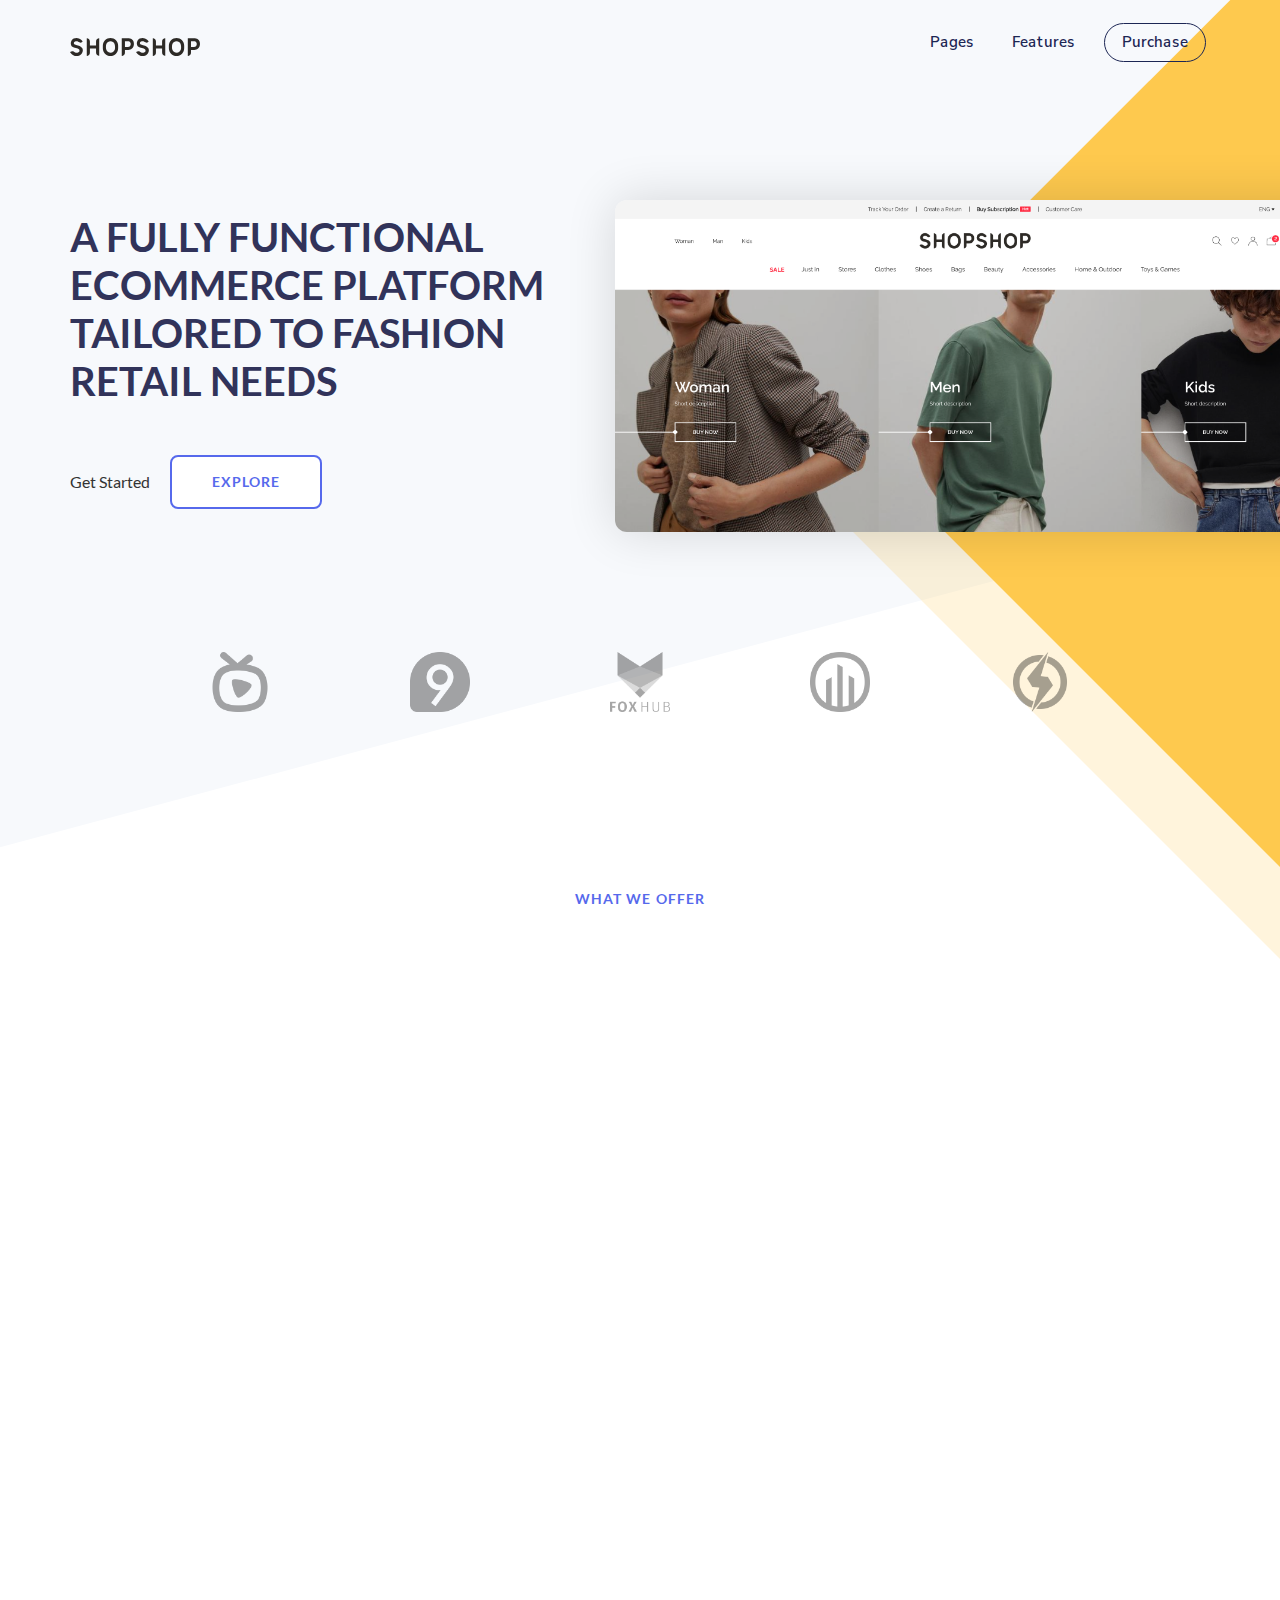
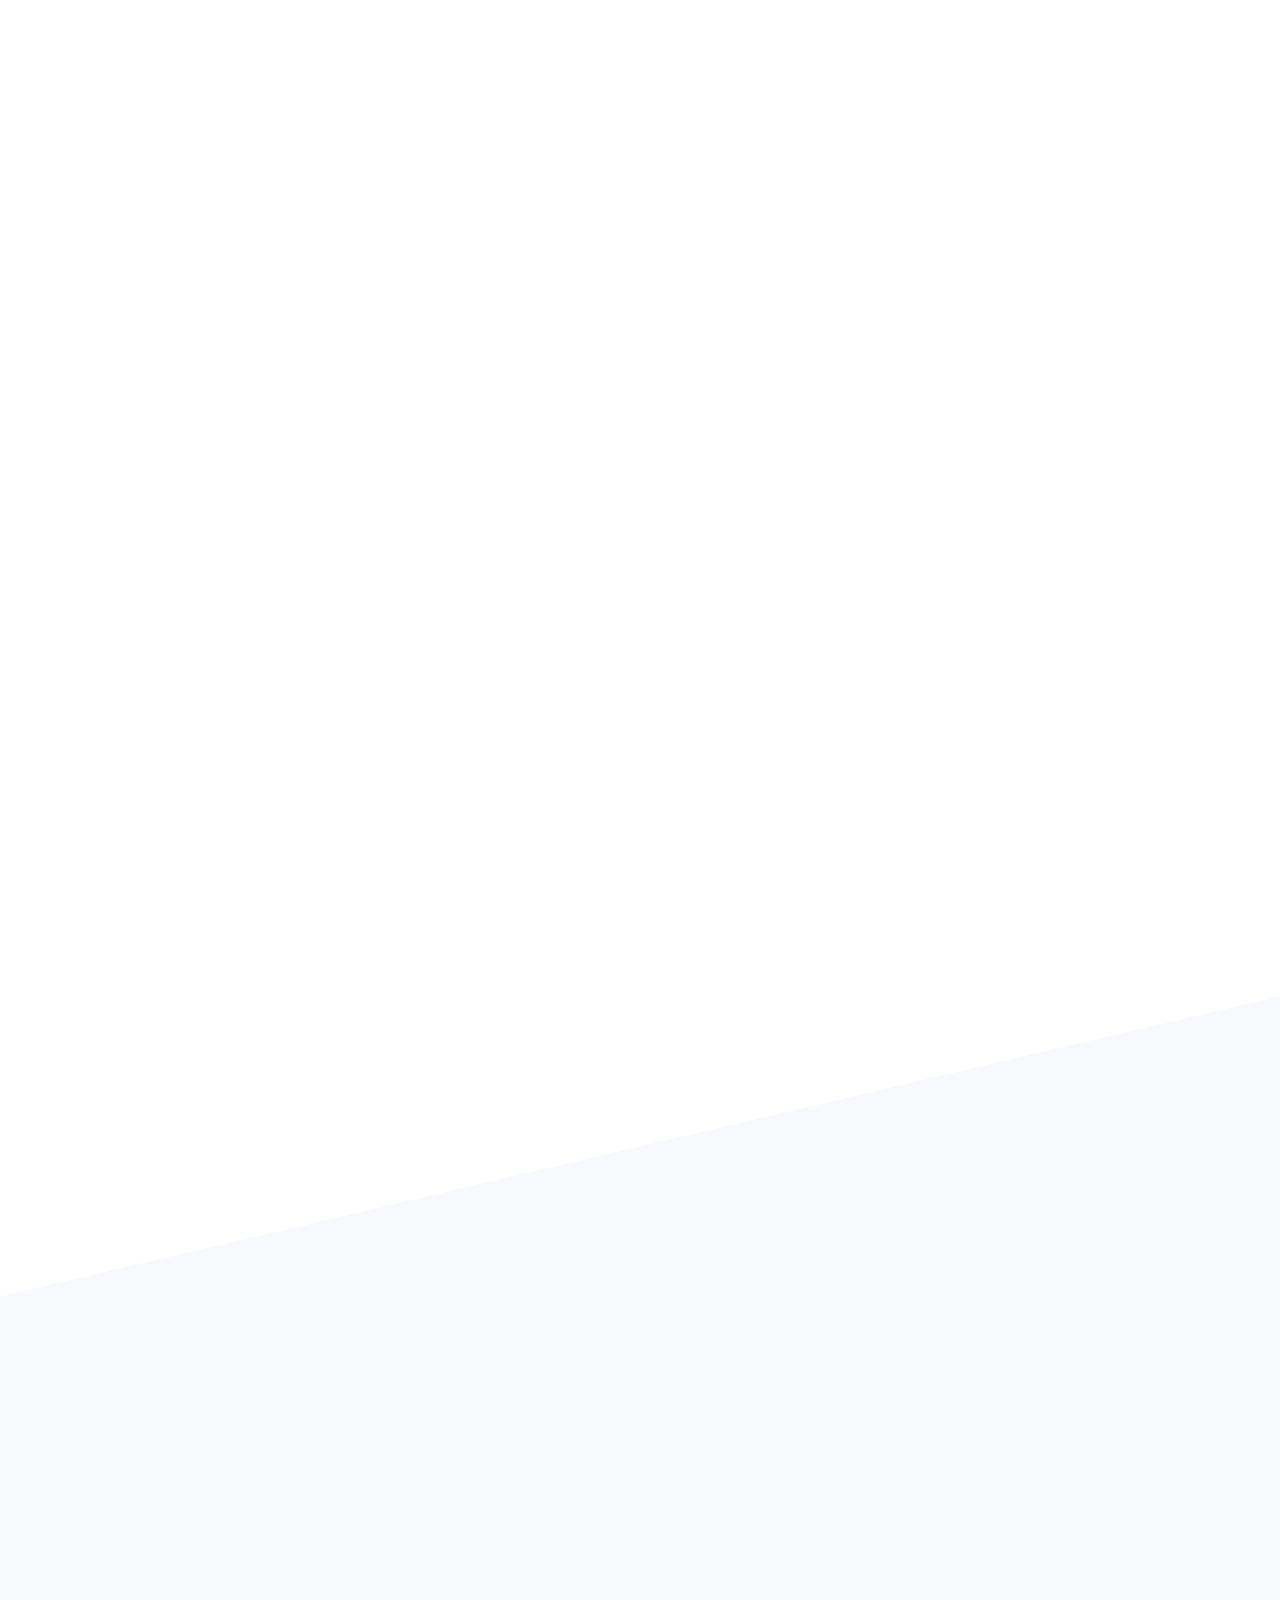
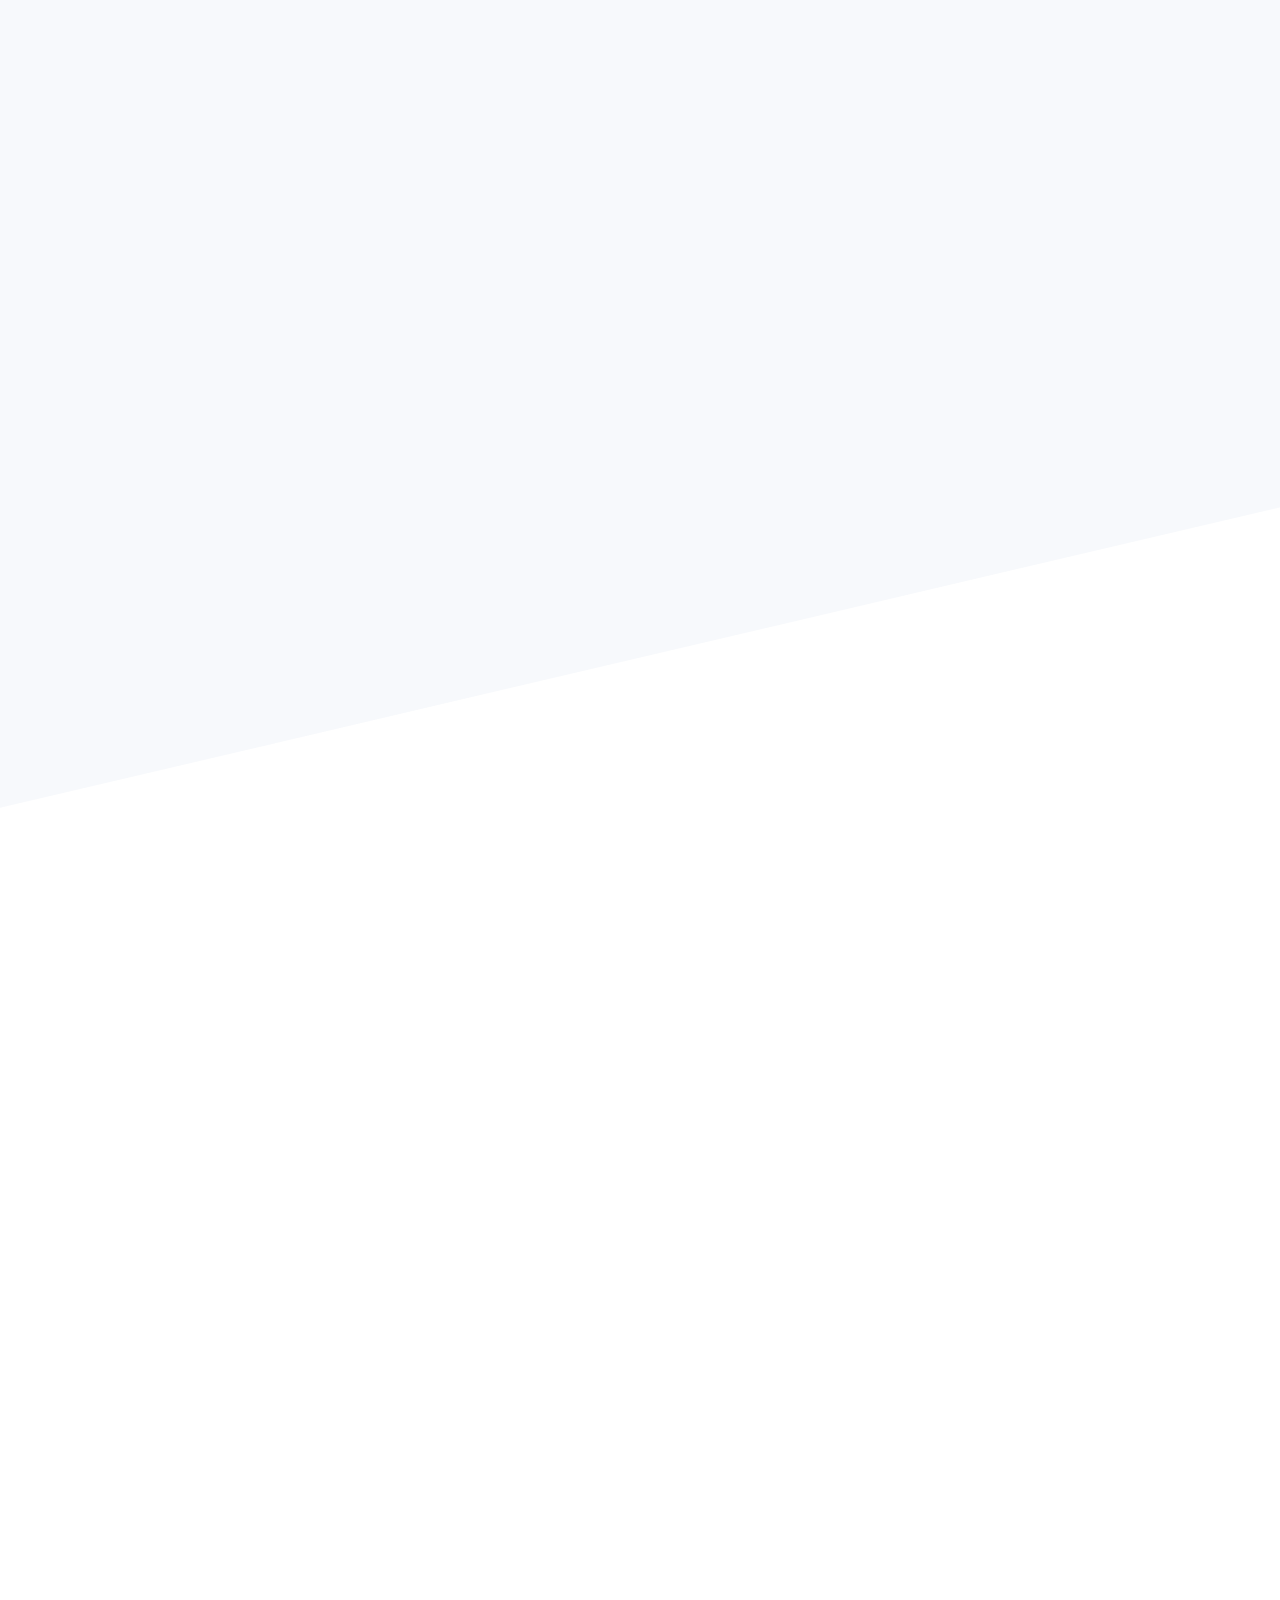
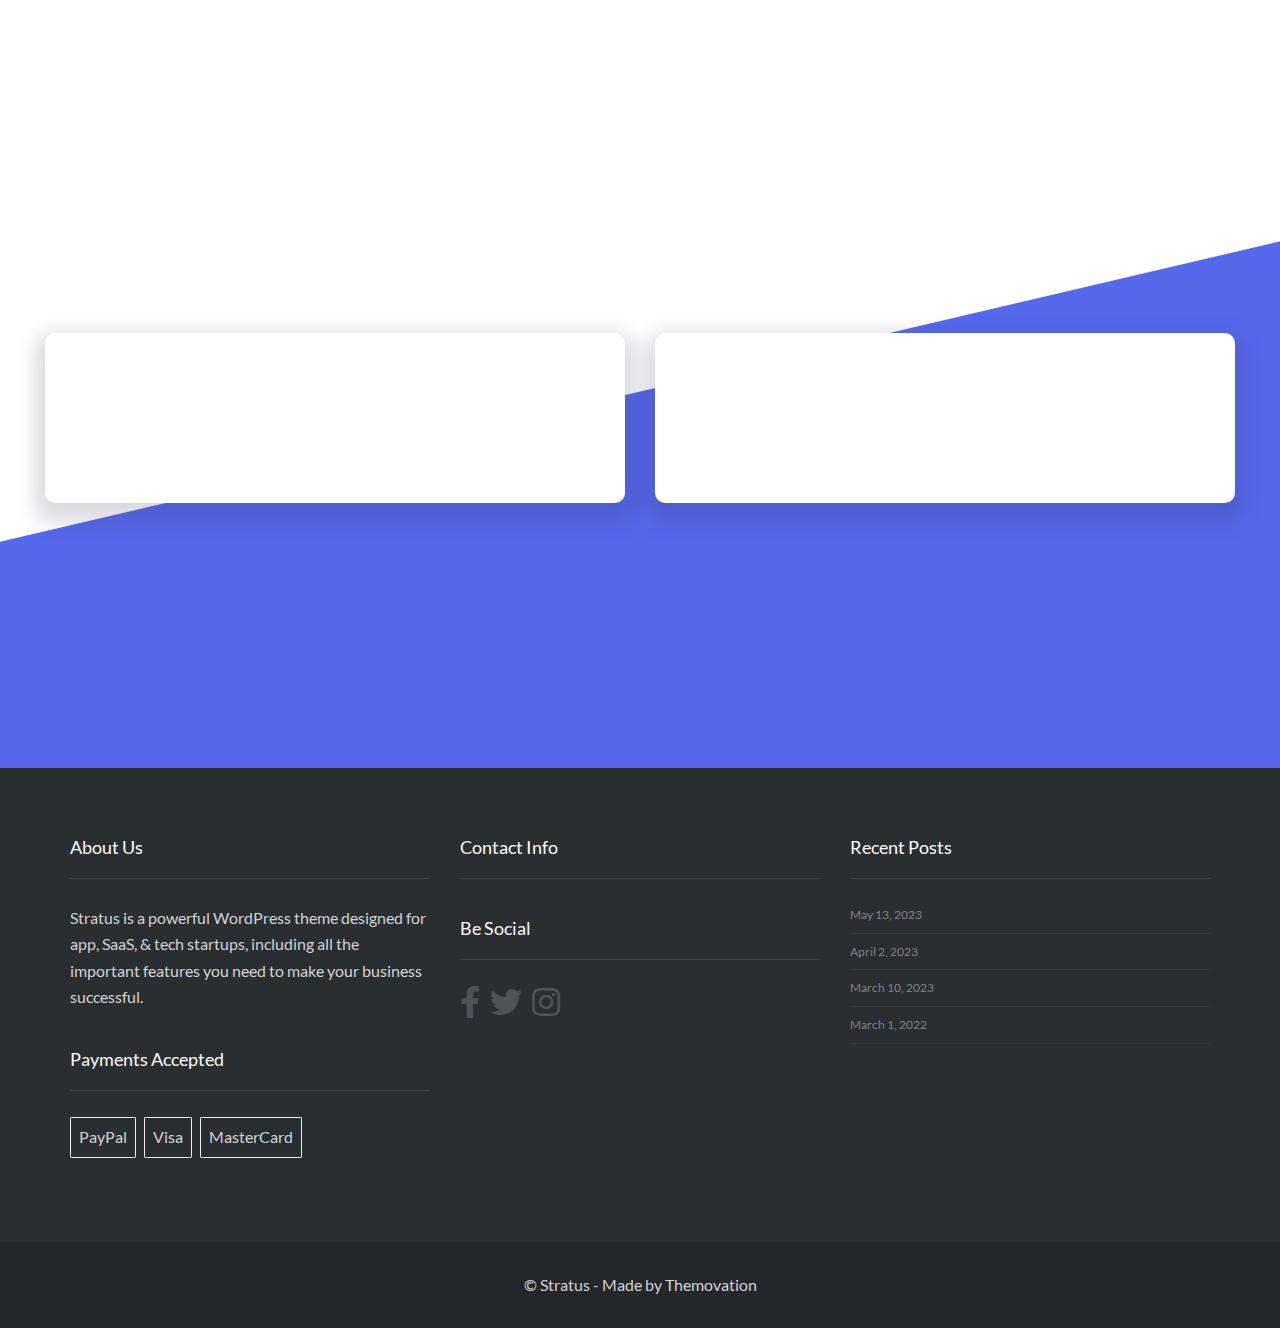
==== index.html @ 6ba4ba3d "change text content" ====
<!DOCTYPE html>
<!--[if lt IE 7]>      <html class="no-js lt-ie9 lt-ie8 lt-ie7" lang="en-US"> <![endif]--><!--[if IE 7]>         <html class="no-js lt-ie9 lt-ie8" lang="en-US"> <![endif]--><!--[if IE 8]>         <html class="no-js lt-ie9" lang="en-US"> <![endif]--><!--[if gt IE 8]><!-->
<html class="no-js" lang="en-US"><!--<![endif]-->

<head>
	<meta charset="UTF-8">
	<meta name="viewport" content="width=device-width, initial-scale=1.0">
	<meta name="robots" content="index, follow, max-image-preview:large, max-snippet:-1, max-video-preview:-1">

	<!-- This site is optimized with the Yoast SEO plugin v20.4 - https://yoast.com/wordpress/plugins/seo/ -->
	<title>Home - Payments Platform - Stratus</title>
	<meta property="og:locale" content="en_US">
	<meta property="og:type" content="article">
	<meta property="og:title" content="Home - Payments Platform - Stratus">
	<meta property="og:description"
		content="A FULLY FUNCTIONAL ECOMMERCE PLATFORM TAILORED TO
		FASHION RETAIL NEEDS">
	<meta property="og:site_name" content="shopshop">
	<meta property="article:modified_time" content="2022-09-29T04:47:10+00:00">
	<meta property="og:image" content="images/Payments-0.jpg">
	<meta name="twitter:card" content="summary_large_image">
	<meta name="twitter:label1" content="Est. reading time">
	<meta name="twitter:data1" content="6 minutes">
	<!-- / Yoast SEO plugin. -->


	<script type="text/javascript">
		/*! This file is auto-generated */
		!function (e, a, t) { var n, r, o, i = a.createElement("canvas"), p = i.getContext && i.getContext("2d"); function s(e, t) { p.clearRect(0, 0, i.width, i.height), p.fillText(e, 0, 0); e = i.toDataURL(); return p.clearRect(0, 0, i.width, i.height), p.fillText(t, 0, 0), e === i.toDataURL() } function c(e) { var t = a.createElement("script"); t.src = e, t.defer = t.type = "text/javascript", a.getElementsByTagName("head")[0].appendChild(t) } for (o = Array("flag", "emoji"), t.supports = { everything: !0, everythingExceptFlag: !0 }, r = 0; r < o.length; r++)t.supports[o[r]] = function (e) { if (p && p.fillText) switch (p.textBaseline = "top", p.font = "600 32px Arial", e) { case "flag": return s("\ud83c\udff3\ufe0f\u200d\u26a7\ufe0f", "\ud83c\udff3\ufe0f\u200b\u26a7\ufe0f") ? !1 : !s("\ud83c\uddfa\ud83c\uddf3", "\ud83c\uddfa\u200b\ud83c\uddf3") && !s("\ud83c\udff4\udb40\udc67\udb40\udc62\udb40\udc65\udb40\udc6e\udb40\udc67\udb40\udc7f", "\ud83c\udff4\u200b\udb40\udc67\u200b\udb40\udc62\u200b\udb40\udc65\u200b\udb40\udc6e\u200b\udb40\udc67\u200b\udb40\udc7f"); case "emoji": return !s("\ud83e\udef1\ud83c\udffb\u200d\ud83e\udef2\ud83c\udfff", "\ud83e\udef1\ud83c\udffb\u200b\ud83e\udef2\ud83c\udfff") }return !1 }(o[r]), t.supports.everything = t.supports.everything && t.supports[o[r]], "flag" !== o[r] && (t.supports.everythingExceptFlag = t.supports.everythingExceptFlag && t.supports[o[r]]); t.supports.everythingExceptFlag = t.supports.everythingExceptFlag && !t.supports.flag, t.DOMReady = !1, t.readyCallback = function () { t.DOMReady = !0 }, t.supports.everything || (n = function () { t.readyCallback() }, a.addEventListener ? (a.addEventListener("DOMContentLoaded", n, !1), e.addEventListener("load", n, !1)) : (e.attachEvent("onload", n), a.attachEvent("onreadystatechange", function () { "complete" === a.readyState && t.readyCallback() })), (e = t.source || {}).concatemoji ? c(e.concatemoji) : e.wpemoji && e.twemoji && (c(e.twemoji), c(e.wpemoji))) }(window, document, window._wpemojiSettings);
	</script>
	<style type="text/css">
		img.wp-smiley,
		img.emoji {
			display: inline !important;
			border: none !important;
			box-shadow: none !important;
			height: 1em !important;
			width: 1em !important;
			margin: 0 0.07em !important;
			vertical-align: -0.1em !important;
			background: none !important;
			padding: 0 !important;
		}
	</style>
	<link rel="stylesheet" href="./css/special.css" type="text/css">
	<link rel="stylesheet" id="formidable-css" href="css/formidableforms1.css" type="text/css" media="all">
	<link rel="stylesheet" id="themo-icons-css" href="css/icons.css" type="text/css" media="all">
	<link rel="stylesheet" id="thmv-global-css" href="css/global.css" type="text/css" media="all">
	<link rel="stylesheet" id="wp-block-library-css" href="css/style.min.css" type="text/css" media="all">
	<link rel="stylesheet" id="wc-blocks-vendors-style-css" href="css/wc-blocks-vendors-style.css" type="text/css"
		media="all">
	<link rel="stylesheet" id="wc-blocks-style-css" href="css/wc-blocks-style.css" type="text/css" media="all">
	<link rel="stylesheet" id="classic-theme-styles-css" href="css/classic-themes.min.css" type="text/css" media="all">
	<style id="global-styles-inline-css" type="text/css">
		body {
			--wp--preset--color--black: #000000;
			--wp--preset--color--cyan-bluish-gray: #abb8c3;
			--wp--preset--color--white: #ffffff;
			--wp--preset--color--pale-pink: #f78da7;
			--wp--preset--color--vivid-red: #cf2e2e;
			--wp--preset--color--luminous-vivid-orange: #ff6900;
			--wp--preset--color--luminous-vivid-amber: #fcb900;
			--wp--preset--color--light-green-cyan: #7bdcb5;
			--wp--preset--color--vivid-green-cyan: #00d084;
			--wp--preset--color--pale-cyan-blue: #8ed1fc;
			--wp--preset--color--vivid-cyan-blue: #0693e3;
			--wp--preset--color--vivid-purple: #9b51e0;
			--wp--preset--gradient--vivid-cyan-blue-to-vivid-purple: linear-gradient(135deg, rgba(6, 147, 227, 1) 0%, rgb(155, 81, 224) 100%);
			--wp--preset--gradient--light-green-cyan-to-vivid-green-cyan: linear-gradient(135deg, rgb(122, 220, 180) 0%, rgb(0, 208, 130) 100%);
			--wp--preset--gradient--luminous-vivid-amber-to-luminous-vivid-orange: linear-gradient(135deg, rgba(252, 185, 0, 1) 0%, rgba(255, 105, 0, 1) 100%);
			--wp--preset--gradient--luminous-vivid-orange-to-vivid-red: linear-gradient(135deg, rgba(255, 105, 0, 1) 0%, rgb(207, 46, 46) 100%);
			--wp--preset--gradient--very-light-gray-to-cyan-bluish-gray: linear-gradient(135deg, rgb(238, 238, 238) 0%, rgb(169, 184, 195) 100%);
			--wp--preset--gradient--cool-to-warm-spectrum: linear-gradient(135deg, rgb(74, 234, 220) 0%, rgb(151, 120, 209) 20%, rgb(207, 42, 186) 40%, rgb(238, 44, 130) 60%, rgb(251, 105, 98) 80%, rgb(254, 248, 76) 100%);
			--wp--preset--gradient--blush-light-purple: linear-gradient(135deg, rgb(255, 206, 236) 0%, rgb(152, 150, 240) 100%);
			--wp--preset--gradient--blush-bordeaux: linear-gradient(135deg, rgb(254, 205, 165) 0%, rgb(254, 45, 45) 50%, rgb(107, 0, 62) 100%);
			--wp--preset--gradient--luminous-dusk: linear-gradient(135deg, rgb(255, 203, 112) 0%, rgb(199, 81, 192) 50%, rgb(65, 88, 208) 100%);
			--wp--preset--gradient--pale-ocean: linear-gradient(135deg, rgb(255, 245, 203) 0%, rgb(182, 227, 212) 50%, rgb(51, 167, 181) 100%);
			--wp--preset--gradient--electric-grass: linear-gradient(135deg, rgb(202, 248, 128) 0%, rgb(113, 206, 126) 100%);
			--wp--preset--gradient--midnight: linear-gradient(135deg, rgb(2, 3, 129) 0%, rgb(40, 116, 252) 100%);
			--wp--preset--duotone--dark-grayscale: url('index.html#wp-duotone-dark-grayscale');
			--wp--preset--duotone--grayscale: url('index.html#wp-duotone-grayscale');
			--wp--preset--duotone--purple-yellow: url('index.html#wp-duotone-purple-yellow');
			--wp--preset--duotone--blue-red: url('index.html#wp-duotone-blue-red');
			--wp--preset--duotone--midnight: url('index.html#wp-duotone-midnight');
			--wp--preset--duotone--magenta-yellow: url('index.html#wp-duotone-magenta-yellow');
			--wp--preset--duotone--purple-green: url('index.html#wp-duotone-purple-green');
			--wp--preset--duotone--blue-orange: url('index.html#wp-duotone-blue-orange');
			--wp--preset--font-size--small: 13px;
			--wp--preset--font-size--medium: 20px;
			--wp--preset--font-size--large: 36px;
			--wp--preset--font-size--x-large: 42px;
			--wp--preset--spacing--20: 0.44rem;
			--wp--preset--spacing--30: 0.67rem;
			--wp--preset--spacing--40: 1rem;
			--wp--preset--spacing--50: 1.5rem;
			--wp--preset--spacing--60: 2.25rem;
			--wp--preset--spacing--70: 3.38rem;
			--wp--preset--spacing--80: 5.06rem;
			--wp--preset--shadow--natural: 6px 6px 9px rgba(0, 0, 0, 0.2);
			--wp--preset--shadow--deep: 12px 12px 50px rgba(0, 0, 0, 0.4);
			--wp--preset--shadow--sharp: 6px 6px 0px rgba(0, 0, 0, 0.2);
			--wp--preset--shadow--outlined: 6px 6px 0px -3px rgba(255, 255, 255, 1), 6px 6px rgba(0, 0, 0, 1);
			--wp--preset--shadow--crisp: 6px 6px 0px rgba(0, 0, 0, 1);
		}

		:where(.is-layout-flex) {
			gap: 0.5em;
		}

		body .is-layout-flow>.alignleft {
			float: left;
			margin-inline-start: 0;
			margin-inline-end: 2em;
		}

		body .is-layout-flow>.alignright {
			float: right;
			margin-inline-start: 2em;
			margin-inline-end: 0;
		}

		body .is-layout-flow>.aligncenter {
			margin-left: auto !important;
			margin-right: auto !important;
		}

		body .is-layout-constrained>.alignleft {
			float: left;
			margin-inline-start: 0;
			margin-inline-end: 2em;
		}

		body .is-layout-constrained>.alignright {
			float: right;
			margin-inline-start: 2em;
			margin-inline-end: 0;
		}

		body .is-layout-constrained>.aligncenter {
			margin-left: auto !important;
			margin-right: auto !important;
		}

		body .is-layout-constrained> :where(:not(.alignleft):not(.alignright):not(.alignfull)) {
			max-width: var(--wp--style--global--content-size);
			margin-left: auto !important;
			margin-right: auto !important;
		}

		body .is-layout-constrained>.alignwide {
			max-width: var(--wp--style--global--wide-size);
		}

		body .is-layout-flex {
			display: flex;
		}

		body .is-layout-flex {
			flex-wrap: wrap;
			align-items: center;
		}

		body .is-layout-flex>* {
			margin: 0;
		}

		:where(.wp-block-columns.is-layout-flex) {
			gap: 2em;
		}

		.has-black-color {
			color: var(--wp--preset--color--black) !important;
		}

		.has-cyan-bluish-gray-color {
			color: var(--wp--preset--color--cyan-bluish-gray) !important;
		}

		.has-white-color {
			color: var(--wp--preset--color--white) !important;
		}

		.has-pale-pink-color {
			color: var(--wp--preset--color--pale-pink) !important;
		}

		.has-vivid-red-color {
			color: var(--wp--preset--color--vivid-red) !important;
		}

		.has-luminous-vivid-orange-color {
			color: var(--wp--preset--color--luminous-vivid-orange) !important;
		}

		.has-luminous-vivid-amber-color {
			color: var(--wp--preset--color--luminous-vivid-amber) !important;
		}

		.has-light-green-cyan-color {
			color: var(--wp--preset--color--light-green-cyan) !important;
		}

		.has-vivid-green-cyan-color {
			color: var(--wp--preset--color--vivid-green-cyan) !important;
		}

		.has-pale-cyan-blue-color {
			color: var(--wp--preset--color--pale-cyan-blue) !important;
		}

		.has-vivid-cyan-blue-color {
			color: var(--wp--preset--color--vivid-cyan-blue) !important;
		}

		.has-vivid-purple-color {
			color: var(--wp--preset--color--vivid-purple) !important;
		}

		.has-black-background-color {
			background-color: var(--wp--preset--color--black) !important;
		}

		.has-cyan-bluish-gray-background-color {
			background-color: var(--wp--preset--color--cyan-bluish-gray) !important;
		}

		.has-white-background-color {
			background-color: var(--wp--preset--color--white) !important;
		}

		.has-pale-pink-background-color {
			background-color: var(--wp--preset--color--pale-pink) !important;
		}

		.has-vivid-red-background-color {
			background-color: var(--wp--preset--color--vivid-red) !important;
		}

		.has-luminous-vivid-orange-background-color {
			background-color: var(--wp--preset--color--luminous-vivid-orange) !important;
		}

		.has-luminous-vivid-amber-background-color {
			background-color: var(--wp--preset--color--luminous-vivid-amber) !important;
		}

		.has-light-green-cyan-background-color {
			background-color: var(--wp--preset--color--light-green-cyan) !important;
		}

		.has-vivid-green-cyan-background-color {
			background-color: var(--wp--preset--color--vivid-green-cyan) !important;
		}

		.has-pale-cyan-blue-background-color {
			background-color: var(--wp--preset--color--pale-cyan-blue) !important;
		}

		.has-vivid-cyan-blue-background-color {
			background-color: var(--wp--preset--color--vivid-cyan-blue) !important;
		}

		.has-vivid-purple-background-color {
			background-color: var(--wp--preset--color--vivid-purple) !important;
		}

		.has-black-border-color {
			border-color: var(--wp--preset--color--black) !important;
		}

		.has-cyan-bluish-gray-border-color {
			border-color: var(--wp--preset--color--cyan-bluish-gray) !important;
		}

		.has-white-border-color {
			border-color: var(--wp--preset--color--white) !important;
		}

		.has-pale-pink-border-color {
			border-color: var(--wp--preset--color--pale-pink) !important;
		}

		.has-vivid-red-border-color {
			border-color: var(--wp--preset--color--vivid-red) !important;
		}

		.has-luminous-vivid-orange-border-color {
			border-color: var(--wp--preset--color--luminous-vivid-orange) !important;
		}

		.has-luminous-vivid-amber-border-color {
			border-color: var(--wp--preset--color--luminous-vivid-amber) !important;
		}

		.has-light-green-cyan-border-color {
			border-color: var(--wp--preset--color--light-green-cyan) !important;
		}

		.has-vivid-green-cyan-border-color {
			border-color: var(--wp--preset--color--vivid-green-cyan) !important;
		}

		.has-pale-cyan-blue-border-color {
			border-color: var(--wp--preset--color--pale-cyan-blue) !important;
		}

		.has-vivid-cyan-blue-border-color {
			border-color: var(--wp--preset--color--vivid-cyan-blue) !important;
		}

		.has-vivid-purple-border-color {
			border-color: var(--wp--preset--color--vivid-purple) !important;
		}

		.has-vivid-cyan-blue-to-vivid-purple-gradient-background {
			background: var(--wp--preset--gradient--vivid-cyan-blue-to-vivid-purple) !important;
		}

		.has-light-green-cyan-to-vivid-green-cyan-gradient-background {
			background: var(--wp--preset--gradient--light-green-cyan-to-vivid-green-cyan) !important;
		}

		.has-luminous-vivid-amber-to-luminous-vivid-orange-gradient-background {
			background: var(--wp--preset--gradient--luminous-vivid-amber-to-luminous-vivid-orange) !important;
		}

		.has-luminous-vivid-orange-to-vivid-red-gradient-background {
			background: var(--wp--preset--gradient--luminous-vivid-orange-to-vivid-red) !important;
		}

		.has-very-light-gray-to-cyan-bluish-gray-gradient-background {
			background: var(--wp--preset--gradient--very-light-gray-to-cyan-bluish-gray) !important;
		}

		.has-cool-to-warm-spectrum-gradient-background {
			background: var(--wp--preset--gradient--cool-to-warm-spectrum) !important;
		}

		.has-blush-light-purple-gradient-background {
			background: var(--wp--preset--gradient--blush-light-purple) !important;
		}

		.has-blush-bordeaux-gradient-background {
			background: var(--wp--preset--gradient--blush-bordeaux) !important;
		}

		.has-luminous-dusk-gradient-background {
			background: var(--wp--preset--gradient--luminous-dusk) !important;
		}

		.has-pale-ocean-gradient-background {
			background: var(--wp--preset--gradient--pale-ocean) !important;
		}

		.has-electric-grass-gradient-background {
			background: var(--wp--preset--gradient--electric-grass) !important;
		}

		.has-midnight-gradient-background {
			background: var(--wp--preset--gradient--midnight) !important;
		}

		.has-small-font-size {
			font-size: var(--wp--preset--font-size--small) !important;
		}

		.has-medium-font-size {
			font-size: var(--wp--preset--font-size--medium) !important;
		}

		.has-large-font-size {
			font-size: var(--wp--preset--font-size--large) !important;
		}

		.has-x-large-font-size {
			font-size: var(--wp--preset--font-size--x-large) !important;
		}

		.wp-block-navigation a:where(:not(.wp-element-button)) {
			color: inherit;
		}

		:where(.wp-block-columns.is-layout-flex) {
			gap: 2em;
		}

		.wp-block-pullquote {
			font-size: 1.5em;
			line-height: 1.6;
		}
	</style>
	<link rel="stylesheet" id="groovy-menu-style-css" href="css/frontend.css" type="text/css" media="all">
	<link rel="stylesheet" id="groovy-menu-style-fonts-groovy-28328-css" href="css/groovy-28328.css" type="text/css"
		media="all">
	<link rel="stylesheet" id="groovy-menu-style-fonts-groovy-69018-css" href="css/groovy-69018.css" type="text/css"
		media="all">
	<link rel="stylesheet" id="groovy-menu-style-fonts-groovy-socicon-css" href="css/groovy-socicon.css" type="text/css"
		media="all">
	<link rel="stylesheet" id="groovy-menu-font-internal-css" href="css/font-internal.css" type="text/css" media="all"
		crossorigin="anonymous">
	<link rel="stylesheet" id="woocommerce-layout-css" href="css/woocommerce-layout.css" type="text/css" media="all">
	<link rel="stylesheet" id="woocommerce-smallscreen-css" href="css/woocommerce-smallscreen.css" type="text/css"
		media="only screen and (max-width: 768px)">
	<link rel="stylesheet" id="woocommerce-general-css" href="css/woocommerce.css" type="text/css" media="all">
	<style id="woocommerce-inline-inline-css" type="text/css">
		.woocommerce form .form-row .required {
			visibility: visible;
		}
	</style>
	<link rel="stylesheet" id="thhf-style-css" href="css/header-footer-elementor.css" type="text/css" media="all">
	<link rel="stylesheet" id="elementor-icons-css" href="css/elementor-icons.min.css" type="text/css" media="all">
	<link rel="stylesheet" id="elementor-frontend-legacy-css" href="css/frontend-legacy.min.css" type="text/css"
		media="all">
	<link rel="stylesheet" id="elementor-frontend-css" href="css/frontend.min.css" type="text/css" media="all">
	<link rel="stylesheet" id="swiper-css" href="css/swiper.min.css" type="text/css" media="all">
	<link rel="stylesheet" id="elementor-post-7569-css" href="css/post-7569.css" type="text/css" media="all">
	<link rel="stylesheet" id="font-awesome-5-all-css" href="css/all.min.css" type="text/css" media="all">
	<link rel="stylesheet" id="font-awesome-4-shim-css" href="css/v4-shims.min.css" type="text/css" media="all">
	<link rel="stylesheet" id="elementor-post-7820-css" href="css/post-7820.css" type="text/css" media="all">
	<link rel="stylesheet" id="thhf-widgets-style-css" href="css/frontend_1.css" type="text/css" media="all">
	<link rel="stylesheet" id="elementor-post-13718-css" href="css/post-13718.css" type="text/css" media="all">
	<link rel="stylesheet" id="elementor-post-13723-css" href="css/post-13723.css" type="text/css" media="all">
	<link rel="stylesheet" id="ms-main-css" href="css/masterslider.main.css" type="text/css" media="all">
	<link rel="stylesheet" id="ms-custom-css" href="css/custom.css" type="text/css" media="all">
	<link rel="stylesheet" id="font-awesome-css" href="css/font-awesome.min.css" type="text/css" media="all">
	<link rel="stylesheet" id="groovy-menu-preset-style-4292-css" href="css/preset_4292.css" type="text/css"
		media="all">
	<link rel="stylesheet" id="roots_app-css" href="css/app.css" type="text/css" media="all">
	<link rel="stylesheet" id="roots_child-css" href="css/style.css" type="text/css" media="all">
	<link rel="stylesheet" id="google-fonts-1-css" href="css/css.css" type="text/css" media="all">
	<link rel="stylesheet" id="elementor-icons-shared-0-css" href="css/fontawesome.min.css" type="text/css" media="all">
	<link rel="stylesheet" id="elementor-icons-fa-solid-css" href="css/solid.min.css" type="text/css" media="all">
	<link rel="preconnect" href="https://fonts.gstatic.com/" crossorigin="">
	<script type="text/javascript" src="js/jquery.min.js" id="jquery-core-js"></script>
	<script type="text/javascript" src="js/jquery-migrate.min.js" id="jquery-migrate-js"></script>
	<script type="text/javascript" src="js/elementor-widgets.js" id="masterslider-elementor-widgets-js"></script>
	<script type="text/javascript" src="js/v4-shims.min.js" id="font-awesome-4-shim-js"></script>
	<meta name="generator" content="WordPress 6.2.2">
	<meta name="generator" content="WooCommerce 7.5.1">
	<meta name="generator" content="MasterSlider 3.6.1 - Responsive Touch Image Slider">

	<!-- Google tag (gtag.js) -->
	<script async="" src="js_1"></script>
	<script>
		window.dataLayer = window.dataLayer || [];
		function gtag() { dataLayer.push(arguments); }
		gtag('js', new Date());

		gtag('config', 'G-MJ100YFEV0');
	</script>
	<!--[if lt IE 9]>
<![endif]-->
	<noscript>
		<style>
			.woocommerce-product-gallery {
				opacity: 1 !important;
			}
		</style>
	</noscript>
	<meta name="generator"
		content="Elementor 3.12.1; features: a11y_improvements, additional_custom_breakpoints; settings: css_print_method-external, google_font-enabled, font_display-auto">
	<link rel="icon" href="images/cropped-Stratus-favicon-1-32x32.png" sizes="32x32">
	<link rel="icon" href="images/cropped-Stratus-favicon-1-192x192.png" sizes="192x192">
	<link rel="apple-touch-icon" href="images/cropped-Stratus-favicon-1-180x180.png">
	<style type="text/css" id="wp-custom-css">
		/* HIDE beacon when logged in */
		body.logged-in div#beacon-container {
			display: none;
		}

		/* TEMP IE & Edge fix */
		@media screen and (-ms-high-contrast: active),
		(-ms-high-contrast: none) {
			.elementor-invisible {
				visibility: visible
			}
		}

		@supports (-ms-ime-align: auto) {
			.elementor-invisible {
				visibility: visible
			}
		}

		/* Heading styling */
		h1,
		h2,
		h3,
		h4,
		h5,
		h6 {
			font-weight: 400;
		}

		/* Header nav font family fix */
		.navbar .navbar-nav .dropdown-menu li a {
			font-family: Nunito Sans
		}

		/* Header nav cart icon styling */
		header.banner .themo_cart_icon {
			border: 0 !important;
			padding-left: 0
		}

		header.banner:not(.headhesive--stick) .themo_cart_icon {
			margin-top: 25px;
		}

		.headhesive--clone .themo_cart_icon {
			margin-top: 15px;
		}

		/* TEMP until 4.1.1 */
		body p:empty:before {
			content: none;
		}

		/* Temp overflow fix */
		html {
			overflow-x: hidden
		}

		/* TEMP fix for dropdown menu issue */
		@media (min-width:768px) and (max-width:1449px) {
			.navbar .navbar-nav .dropdown .dropdown .dropdown-menu {
				right: auto
			}
		}

		/* Minify fixes */
		.elementor-section-boxed .elementor-column-gap-wider .elementor-row {
			width: calc(100% + 60px);
			margin-left: -30px;
			margin-right: -30px;
		}

		body.post-type-archive-product .col-sm-8 .products.columns-3 li.product {
			width: 30.66%
		}

		/* Simple mega menu styling */
		@media (min-width:768px) {
			ul.navbar-nav li.col2-mega ul {
				min-width: 480px
			}

			ul.navbar-nav li.col2-mega ul li {
				float: left;
				width: 50%
			}
		}

		@media (min-width:1025px) {
			ul.navbar-nav li.col3-mega ul {
				min-width: 660px
			}

			ul.navbar-nav li.col3-mega ul li {
				float: left;
				width: 33%
			}
		}

		/* Simple mega menu for HFE */
		@media (min-width:1025px) {
			ul.hfe-nav-menu li.col3-mega ul.sub-menu {
				min-width: 660px
			}

			ul.hfe-nav-menu li.col3-mega ul.sub-menu li {
				float: left;
				width: 33%
			}
		}

		/* Hide images on search results page */
		body.search-results .post .wp-post-image {
			display: none
		}

		/* Temp styling for Design Agency page */
		body.page-id-7629 .th-portfolio-item .th-port-sub {
			font-family: "DM Sans", Sans-serif;
		}

		body.page-id-7629 footer.footer {
			display: none
		}

		/* Temp hide footer on Freelancer page & DeFi page */
		body.page-id-7364 footer.footer,
		body.page-id-8044 footer.footer {
			display: none
		}


		/* Dark pages - footer adjustments */
		body.page-id-6108 .footer-widgets .frm_submit input[type=submit],
		body.page-id-6136 .footer-widgets .frm_submit input[type=submit],
		body.page-id-6160 .footer-widgets .frm_submit input[type=submit],
		body.page-id-6164 .footer-widgets .frm_submit input[type=submit] {
			background-color: #29CB97;
		}

		/* App Landing page */
		body.page-id-5410 footer {
			display: none
		}

		.th-app-landing-review-col {
			max-width: 700px;
			margin: 0 auto;
		}

		body.page-id-5410 .elementor-section-boxed.elementor-inner-section .elementor-container,
		body.page-id-5410 .elementor-section-boxed .elementor-inner-section .elementor-container {
			width: inherit;
		}

		/* Green Tech page */
		.page-id-10184 .content-editor,
		.page-id-10184 .content-editor h1,
		.page-id-10184 .content-editor h2,
		.page-id-10184 .content-editor h3,
		.page-id-10184 .content-editor h4,
		.page-id-10184 .content-editor h5,
		.page-id-10184 .content-editor h6,
		.page-id-10184 .content-editor p {
			font-family: "DM Sans", "Lato", Helvetica, Arial, sans-serif
		}

		.page-id-10184 footer.footer {
			display: none
		}

		/* Hosting page */
		.page-id-10281 .content-editor,
		.page-id-10281 .content-editor h1,
		.page-id-10281 .content-editor h2,
		.page-id-10281 .content-editor h3,
		.page-id-10281 .content-editor h4,
		.page-id-10281 .content-editor h5,
		.page-id-10281 .content-editor h6,
		.page-id-10281 .content-editor p,
		.page-id-10281 .content-editor li {
			font-family: "DM Sans", "Lato", Helvetica, Arial, sans-serif
		}


		/* Case Study page */
		.postid-10522 .content-editor,
		.postid-10522 .content-editor h1,
		.postid-10522 .content-editor h2,
		.postid-10522 .content-editor h3,
		.postid-10522 .content-editor h4,
		.postid-10522 .content-editor h5,
		.postid-10522 .content-editor h6,
		.postid-10522 .content-editor p,
		.postid-10522 .content-editor li {
			font-family: "DM Sans", "Lato", Helvetica, Arial, sans-serif
		}


		/* IT Services page */
		.page-id-11147 .content-editor h1,
		.page-id-11147 .content-editor h2,
		.page-id-11147 .content-editor h3,
		.page-id-11147 .content-editor h4,
		.page-id-11147 .content-editor h5,
		.page-id-11147 .content-editor h6 {
			font-family: "Rajdhani", "Lato", sans-serif
		}

		.page-id-11147 .content-editor,
		.page-id-11147 .content-editor p,
		.page-id-11147 .content-editor li {
			font-family: 'Ubuntu', sans-serif
		}

		.page-id-11147 .th-masonry-blog .post-meta a {
			color: #6E6E6E
		}

		.page-id-11147 footer .elementor,
		.page-id-11147 footer .elementor p,
		.page-id-11147 footer .elementor li,
		.page-id-11147 footer .elementor h3 {
			font-family: 'Ubuntu', sans-serif
		}


		/* Business Consulting page */
		.page-id-11231 .content-editor,
		.page-id-11231 .content-editor h1,
		.page-id-11231 .content-editor h2,
		.page-id-11231 .content-editor h3,
		.page-id-11231 .content-editor h4,
		.page-id-11231 .content-editor h5,
		.page-id-11231 .content-editor h6,
		.page-id-11231 .content-editor p,
		.page-id-11231 .content-editor li {
			font-family: 'DM Sans', sans-serif
		}


		/* NFT Collection */
		.page-id-11645 .content-editor,
		.page-id-11645 .content-editor h1,
		.page-id-11645 .content-editor h2,
		.page-id-11645 .content-editor h3,
		.page-id-11645 .content-editor h4,
		.page-id-11645 .content-editor h5,
		.page-id-11645 .content-editor h6,
		.page-id-11645 .content-editor p,
		.page-id-11645 .content-editor li {
			font-family: 'DM Sans', sans-serif
		}

		.page-id-11645 footer.footer {
			display: none
		}


		/* Help Desk SaaS */
		.page-id-12097 .content-editor,
		.page-id-12097 .content-editor h4,
		.page-id-12097 .content-editor h5,
		.page-id-12097 .content-editor h6,
		.page-id-12097 .content-editor p,
		.page-id-12097 .content-editor li,
		.page-id-12097 footer#colophon,
		.page-id-12097 footer#colophon h3 {
			font-family: 'DM Sans', sans-serif
		}


		/* AI Research Company */
		.page-id-14168 .content-editor,
		.page-id-14168 .content-editor h1,
		.page-id-14168 .content-editor h2,
		.page-id-14168 .content-editor h3,
		.page-id-14168 .content-editor h4,
		.page-id-14168 .content-editor h5,
		.page-id-14168 .content-editor h6,
		.page-id-14168 .content-editor p,
		.page-id-14168 .content-editor li,
		.page-id-14168 footer#colophon,
		.page-id-14168 footer#colophon h3 {
			font-family: 'Nunito Sans', sans-serif;
		}

		.page-id-14168 .hfe-menu-item.elementor-button {
			border-radius: 8px !important
		}


		/* Crowdsourcing page */
		body.page-id-5367 .elementor-section-boxed.elementor-inner-section .elementor-container,
		body.page-id-5367 .elementor-section-boxed .elementor-inner-section .elementor-container {
			width: inherit;
		}


		/* App 3 Footer change */
		body.page-id-4933 .footer-widgets .frm_submit input[type=submit] {
			background-color: #48A9A6;
		}

		/* Startup 2 customizations */

		.page-id-4761 .th-linea.icon-basic-paperplane,
		.page-id-4761 .th-linea.icon-music-play-button {
			font-size: 28px;
		}

		.page-id-4761 .elementor-counter-number-suffix {
			font-size: 46px
		}

		.page-id-4761 .elementor-section-boxed .elementor-inner-section .elementor-container {
			width: 100%;
		}

		/* Temp fix for cloud homepage. */
		.page-id-191 .th-btn-form.btn-standard-primary-form .frm_submit input[type=submit] {
			background-color: #505bde;
		}

		body.page-id-191 .footer-widgets .frm_submit input[type=submit] {
			background-color: #505bde;
		}

		/* Temp fix for home support center */
		/* Body background */
		body.page-id-4343 {
			background-color: #F7F7F7;
		}

		/* Footer Widget form */
		body.page-id-4343 .footer-widgets .frm_submit input[type=submit],
		body.page-id-4343 .footer-widgets .frm_submit input[type=submit]:hover {
			background-color: #2575fc;
			border-color: #2575fc;
		}

		/* Header inline form */
		body.page-id-4343 .frm_submit input[type=submit] {
			background-color: #30cfd0;
			border-color: #30cfd0;
		}

		/* Header inline form */
		body.page-id-4343 .frm_submit input[type=submit]:hover {
			background-color: #3CD2D3;
			border-color: #3CD2D3;
		}

		/* Temp fix for Groovy Side Drawer Menu color on Promo Product Home */

		@media (min-width: 1024px) {
			.page-id-4123 .gm-navbar--style-2~.gm-main-menu-wrapper {
				background-color: #f7f7f7;
			}
		}

		/* Temp fix for Groovy conflict */
		@media (min-width: 768px) {
			body.admin-bar .banner[data-transparent-header="true"]:not(.headhesive--stick) {
				top: 0px;
			}
		}


		/* Temp - SaaS page header */

		@media (min-width:1200px) {
			body.page-id-4097 header.banner .container {
				max-width: 1320px !important
			}
		}

		/*body.page-id-4097 .themo_cart_icon {border:0 !important; padding-left:5px}*/

		body.page-id-4097 .banner[data-transparent-header="true"].navbar .navbar-nav>li.th-accent:hover {
			background: transparent
		}

		body.page-id-4097 .navbar-nav .th-accent {
			margin-left: 14px
		}

		body.page-id-4097 header.headhesive--clone {
			/*display:none*/
		}


		/* Temp - App 2 header */

		/*body.page-id-264 .themo_cart_icon {border:0 !important; padding-left:5px}*/

		body.page-id-264 .banner[data-transparent-header="true"].navbar .navbar-nav>li.th-accent:hover {
			background: transparent
		}

		/* Temp - Parallax page */
		body.page-id-332 .banner[data-transparent-header="true"].navbar .navbar-nav>li.th-accent:hover {
			background: transparent
		}

		/* TEMP - Until next theme update*/
		.woocommerce-checkout .woocommerce-account-fields .input-checkbox {
			margin-top: 8px !important;
		}

		.elementor-widget-themo-button .th-btn {
			margin-top: 5px;
			margin-bottom: 5px;
		}

		.elementor-widget-themo-button .btn-image {
			display: inline-block
		}

		.elementor-widget-themo-button .btn-1 {
			margin-right: 6px
		}

		.elementor-widget-themo-button.th-btn-align-center .th-btn {
			margin-left: 3px;
			margin-right: 3px;
		}

		.elementor-widget-themo-button.th-btn-align-right .btn-1 {
			margin-right: 0
		}

		.elementor-widget-themo-button.th-btn-align-right .btn-2 {
			margin-left: 6px
		}

		.th-cta .btn-image {
			display: inline-block;
			padding: 0 !important;
		}

		.th-header-wrap .elementor-icon-box-title,
		.th-header-wrap .elementor-icon-box-description {
			margin-left: 5px;
			margin-right: 5px;
		}

		.elementor-widget-themo-header .th-btn-wrap .th-btn {
			margin: 0 5px 10px 5px
		}

		#main-flex-slider .slides .btn-image {
			display: inline-block;
			padding: 0 !important;
		}

		/* END TEMP */


		/*** Demo only */

		/* Adjust headings color */
		h1,
		h2,
		h3,
		h4,
		h5,
		h6 {
			color: #333333
		}

		/* Hide cart icon on iPad screen sizes */
		@media (max-width:810px) {
			.themo_cart_icon {
				display: none
			}
		}

		/* Max width for Crypto slider title */
		.page-id-3807 .slides li:nth-child(1) h1.slider-title {
			max-width: 400px;
		}

		/* Button spacing - Crypto slider */
		.page-id-3807 #main-flex-slider .th-btn-wrap {
			margin-top: 30px
		}

		/* Darken WC product imgs for contrast */
		.single-product .product img,
		.products .product img {
			filter: brightness(95%)
		}

		.woocommerce span.onsale,
		.woocommerce ul.products li.product .onsale {
			z-index: 5
		}

		/* Hide Related Products from VR home */
		.page-id-171 .woocommerce .woocommerce-tabs,
		.page-id-171 .woocommerce .related.products {
			display: none;
		}

		/* Hide Related Products from Laptop home & one-pager */
		.page-id-400 .woocommerce .woocommerce-tabs,
		.page-id-400 .woocommerce .related.products,
		.page-id-3187 .woocommerce .woocommerce-tabs,
		.page-id-3187 .woocommerce .related.products,
		.page-id-4322 .woocommerce .woocommerce-tabs,
		.page-id-4322 .woocommerce .related.products {
			display: none;
		}

		/* Modify display of VR home top img for large and small screens */
		@media (max-width:400px) {
			.page-id-171 .elementor-171 .elementor-element.elementor-element-yooivlw {
				background-size: cover !important
			}
		}

		@media (min-width:1600px) {
			.page-id-171 .elementor-171 .elementor-element.elementor-element-yooivlw {
				background-position: bottom center !important
			}
		}

		/* Change button border radius for certain form types */
		.th-form-stacked input[type=submit],
		.footer .frm_form_widget input[type=submit],
		.th-conversion form input[type=submit],
		.th-conversion .with_frm_style input[type=submit] {
			border-radius: 5px !important
		}

		/* Fix minor issue with one dropdown sub menu */
		@media (min-width:768px) {
			.dropdown.menu-blog ul.dropdown-menu .dropdown-menu {
				min-width: 185px
			}

			.hfe-nav-menu .th-menu-blog .sub-menu {
				width: 175px !important;
				min-width: 175px !important;
			}

			.hfe-nav-menu .th-menu-blog .sub-menu .sub-menu {
				width: 220px !important;
				min-width: 220px !important
			}
		}
	</style>
	<style id="kirki-inline-styles">
		#logo img {
			max-height: 30px;
			width: auto;
		}

		.navbar .navbar-nav {
			margin-top: 15px;
		}

		.navbar .navbar-toggle {
			top: 15px;
		}

		.themo_cart_icon {
			margin-top: calc(15px + 12px);
		}

		.navbar .navbar-nav>li>a,
		.navbar .navbar-nav>li>a:hover,
		.navbar .navbar-nav>li.active>a,
		.navbar .navbar-nav>li.active>a:hover,
		.navbar .navbar-nav>li.active>a:focus,
		.banner[data-transparent-header="true"].headhesive--clone .navbar-nav>li>a,
		.navbar .navbar-nav>li.th-accent {
			font-family: Nunito Sans;
			font-size: 15px;
			font-weight: 600;
			color: #333333;
		}

		.btn-cta-primary,
		.navbar .navbar-nav>li>a:hover:after,
		.navbar .navbar-nav>li.active>a:after,
		.navbar .navbar-nav>li.active>a:hover:after,
		.navbar .navbar-nav>li.active>a:focus:after,
		.headhesive--clone .navbar-nav>li>a:hover:after,
		.banner[data-transparent-header="true"].headhesive--clone .navbar-nav>li>a:hover:after,
		form input[type=submit],
		html .woocommerce a.button.alt,
		html .woocommerce-page a.button.alt,
		html .woocommerce a.button,
		html .woocommerce-page a.button,
		.woocommerce #respond input#submit.alt:hover,
		.woocommerce a.button.alt:hover,
		.woocommerce #respond input#submit.alt,
		.woocommerce button.button.alt,
		.woocommerce input.button.alt,
		.woocommerce button.button.alt:hover,
		.woocommerce input.button.alt:hover,
		.woocommerce #respond input#submit.disabled,
		.woocommerce #respond input#submit:disabled,
		.woocommerce #respond input#submit:disabled[disabled],
		.woocommerce a.button.disabled,
		.woocommerce a.button:disabled,
		.woocommerce a.button:disabled[disabled],
		.woocommerce button.button.disabled,
		.woocommerce button.button:disabled,
		.woocommerce button.button:disabled[disabled],
		.woocommerce input.button.disabled,
		.woocommerce input.button:disabled,
		.woocommerce input.button:disabled[disabled],
		.woocommerce #respond input#submit.disabled:hover,
		.woocommerce #respond input#submit:disabled:hover,
		.woocommerce #respond input#submit:disabled[disabled]:hover,
		.woocommerce a.button.disabled:hover,
		.woocommerce a.button:disabled:hover,
		.woocommerce a.button:disabled[disabled]:hover,
		.woocommerce button.button.disabled:hover,
		.woocommerce button.button:disabled:hover,
		.woocommerce button.button:disabled[disabled]:hover,
		.woocommerce input.button.disabled:hover,
		.woocommerce input.button:disabled:hover,
		.woocommerce input.button:disabled[disabled]:hover,
		.woocommerce #respond input#submit.alt.disabled,
		.woocommerce #respond input#submit.alt.disabled:hover,
		.woocommerce #respond input#submit.alt:disabled,
		.woocommerce #respond input#submit.alt:disabled:hover,
		.woocommerce #respond input#submit.alt:disabled[disabled],
		.woocommerce #respond input#submit.alt:disabled[disabled]:hover,
		.woocommerce a.button.alt.disabled,
		.woocommerce a.button.alt.disabled:hover,
		.woocommerce a.button.alt:disabled,
		.woocommerce a.button.alt:disabled:hover,
		.woocommerce a.button.alt:disabled[disabled],
		.woocommerce a.button.alt:disabled[disabled]:hover,
		.woocommerce button.button.alt.disabled,
		.woocommerce button.button.alt.disabled:hover,
		.woocommerce button.button.alt:disabled,
		.woocommerce button.button.alt:disabled:hover,
		.woocommerce button.button.alt:disabled[disabled],
		.woocommerce button.button.alt:disabled[disabled]:hover,
		.woocommerce input.button.alt.disabled,
		.woocommerce input.button.alt.disabled:hover,
		.woocommerce input.button.alt:disabled,
		.woocommerce input.button.alt:disabled:hover,
		.woocommerce input.button.alt:disabled[disabled],
		.woocommerce input.button.alt:disabled[disabled]:hover,
		p.demo_store,
		.woocommerce.widget_price_filter .ui-slider .ui-slider-handle,
		.th-conversion form input[type=submit],
		.th-conversion .with_frm_style input[type=submit],
		.th-pricing-column.th-highlight,
		.search-submit,
		.search-submit:hover,
		.widget .tagcloud a:hover,
		.footer .tagcloud a:hover,
		.btn-standard-primary-form form .frm_submit input[type=submit],
		.btn-standard-primary-form form .frm_submit input[type=submit]:hover,
		.btn-ghost-primary-form form .frm_submit input[type=submit]:hover,
		.btn-cta-primary-form form .frm_submit input[type=submit],
		.btn-cta-primary-form form .frm_submit input[type=submit]:hover,
		.th-widget-area form input[type=submit],
		.th-widget-area .with_frm_style .frm_submit input[type=submit],
		.elementor-widget-themo-header.elementor-view-stacked .th-header-wrap .elementor-icon,
		.elementor-widget-themo-service-block.elementor-view-stacked .th-service-block-w .elementor-icon {
			background-color: #045089;
		}

		a,
		.accent,
		.navbar .navbar-nav .dropdown-menu li.active a,
		.navbar .navbar-nav .dropdown-menu li a:hover,
		.navbar .navbar-nav .dropdown-menu li.active a:hover,
		.page-title h1,
		.inner-container>h1.entry-title,
		.woocommerce ul.products li.product .price,
		.woocommerce ul.products li.product .price del,
		.woocommerce .single-product .product .price,
		.woocommerce.single-product .product .price,
		.woocommerce .single-product .product .price ins,
		.woocommerce.single-product .product .price ins,
		.a2c-ghost.woocommerce a.button,
		.th-cta .th-cta-text span,
		.elementor-widget-themo-info-card .th-info-card-wrap .elementor-icon-box-title,
		.map-info h3,
		.th-pkg-content h3,
		.th-pricing-cost,
		#main-flex-slider .slides h1,
		.th-team-member-social a i:hover,
		.elementor-widget-toggle .elementor-toggle .elementor-toggle-title,
		.elementor-widget-toggle .elementor-toggle .elementor-toggle-title.active,
		.elementor-widget-toggle .elementor-toggle .elementor-toggle-icon,
		.elementor-widget-themo-header .th-header-wrap .elementor-icon,
		.elementor-widget-themo-header.elementor-view-default .th-header-wrap .elementor-icon,
		.elementor-widget-themo-service-block .th-service-block-w .elementor-icon,
		.elementor-widget-themo-service-block.elementor-view-default .th-service-block-w .elementor-icon,
		.elementor-widget-themo-header.elementor-view-framed .th-header-wrap .elementor-icon,
		.elementor-widget-themo-service-block.elementor-view-framed .th-service-block-w .elementor-icon {
			color: #045089;
		}

		.btn-standard-primary,
		.btn-ghost-primary:hover,
		.pager li>a:hover,
		.pager li>span:hover,
		.a2c-ghost.woocommerce a.button:hover {
			background-color: #045089;
		}

		.btn-standard-primary,
		.btn-ghost-primary:hover,
		.pager li>a:hover,
		.pager li>span:hover,
		.a2c-ghost.woocommerce a.button:hover,
		.btn-standard-primary-form form .frm_submit input[type=submit],
		.btn-standard-primary-form form .frm_submit input[type=submit]:hover,
		.btn-ghost-primary-form form .frm_submit input[type=submit]:hover,
		.btn-ghost-primary-form form .frm_submit input[type=submit] {
			border-color: #045089;
		}

		.btn-ghost-primary,
		.btn-ghost-primary:focus,
		.th-portfolio-filters a.current,
		.a2c-ghost.woocommerce a.button,
		.btn-ghost-primary-form form .frm_submit input[type=submit] {
			color: #045089;
		}

		.btn-ghost-primary,
		.th-portfolio-filters a.current,
		.a2c-ghost.woocommerce a.button,
		.elementor-widget-themo-header.elementor-view-framed .th-header-wrap .elementor-icon,
		.elementor-widget-themo-service-block.elementor-view-framed .th-service-block-w .elementor-icon {
			border-color: #045089;
		}

		form select:focus,
		form textarea:focus,
		form input:focus,
		.th-widget-area .widget select:focus,
		.search-form input:focus {
			border-color: #045089 !important;
		}

			{
			color: #f96d64;
		}

		.btn-cta-accent,
		.a2c-cta.woocommerce a.button,
		.a2c-cta.woocommerce a.button:hover,
		.btn-standard-accent-form form .frm_submit input[type=submit],
		.btn-standard-accent-form form .frm_submit input[type=submit]:hover,
		.btn-ghost-accent-form form .frm_submit input[type=submit]:hover,
		.btn-cta-accent-form form .frm_submit input[type=submit],
		.btn-cta-accent-form form .frm_submit input[type=submit]:hover {
			background-color: #f96d64;
		}

		body #booked-profile-page input[type=submit].button-primary,
		body table.booked-calendar input[type=submit].button-primary,
		body .booked-modal input[type=submit].button-primary,
		body table.booked-calendar .booked-appt-list .timeslot .timeslot-people button,
		body #booked-profile-page .booked-profile-appt-list .appt-block.approved .status-block {
			background: #f96d64 !important;
		}

		body #booked-profile-page input[type=submit].button-primary,
		body table.booked-calendar input[type=submit].button-primary,
		body .booked-modal input[type=submit].button-primary,
		body table.booked-calendar .booked-appt-list .timeslot .timeslot-people button,
		.btn-standard-accent-form form .frm_submit input[type=submit],
		.btn-standard-accent-form form .frm_submit input[type=submit]:hover,
		.btn-ghost-accent-form form .frm_submit input[type=submit]:hover,
		.btn-ghost-accent-form form .frm_submit input[type=submit] {
			border-color: #f96d64 !important;
		}

		.btn-standard-accent,
		.btn-ghost-accent:hover {
			background-color: #f96d64;
			border-color: #f96d64;
		}

		.btn-ghost-accent,
		.btn-ghost-accent:focus,
		.btn-ghost-accent-form form .frm_submit input[type=submit] {
			color: #f96d64;
		}

		.btn-ghost-accent {
			border-color: #f96d64;
		}

		body,
		p,
		li {
			font-size: 16px;
			line-height: 1.65;
			color: #333333;
		}

		body {
			background-color: #FFF;
		}

		/* cyrillic-ext */
		@font-face {
			font-family: 'Nunito Sans';
			font-style: normal;
			font-weight: 600;
			font-stretch: normal;
			font-display: swap;
			src: url(fonts/pe1mMImSLYBIv1o4X1M8ce2xCx3yop4tQpF_MeTm0lfGWVpNn64CL7U8upHZIbMV51Q42ptCp5F5bxqqtQ1yiU4GCC5XvlUjIfM0qi1e65g.woff) format('woff');
			unicode-range: U+0460-052F, U+1C80-1C88, U+20B4, U+2DE0-2DFF, U+A640-A69F, U+FE2E-FE2F;
		}

		/* cyrillic */
		@font-face {
			font-family: 'Nunito Sans';
			font-style: normal;
			font-weight: 600;
			font-stretch: normal;
			font-display: swap;
			src: url(fonts/pe1mMImSLYBIv1o4X1M8ce2xCx3yop4tQpF_MeTm0lfGWVpNn64CL7U8upHZIbMV51Q42ptCp5F5bxqqtQ1yiU4GCC5Xt1UjIfM0qi1e65g.woff) format('woff');
			unicode-range: U+0301, U+0400-045F, U+0490-0491, U+04B0-04B1, U+2116;
		}

		/* vietnamese */
		@font-face {
			font-family: 'Nunito Sans';
			font-style: normal;
			font-weight: 600;
			font-stretch: normal;
			font-display: swap;
			src: url(fonts/pe1mMImSLYBIv1o4X1M8ce2xCx3yop4tQpF_MeTm0lfGWVpNn64CL7U8upHZIbMV51Q42ptCp5F5bxqqtQ1yiU4GCC5XvFUjIfM0qi1e65g.woff) format('woff');
			unicode-range: U+0102-0103, U+0110-0111, U+0128-0129, U+0168-0169, U+01A0-01A1, U+01AF-01B0, U+0300-0301, U+0303-0304, U+0308-0309, U+0323, U+0329, U+1EA0-1EF9, U+20AB;
		}

		/* latin-ext */
		@font-face {
			font-family: 'Nunito Sans';
			font-style: normal;
			font-weight: 600;
			font-stretch: normal;
			font-display: swap;
			src: url(fonts/pe1mMImSLYBIv1o4X1M8ce2xCx3yop4tQpF_MeTm0lfGWVpNn64CL7U8upHZIbMV51Q42ptCp5F5bxqqtQ1yiU4GCC5XvVUjIfM0qi1e65g.woff) format('woff');
			unicode-range: U+0100-02AF, U+0304, U+0308, U+0329, U+1E00-1E9F, U+1EF2-1EFF, U+2020, U+20A0-20AB, U+20AD-20CF, U+2113, U+2C60-2C7F, U+A720-A7FF;
		}

		/* latin */
		@font-face {
			font-family: 'Nunito Sans';
			font-style: normal;
			font-weight: 600;
			font-stretch: normal;
			font-display: swap;
			src: url(fonts/pe1mMImSLYBIv1o4X1M8ce2xCx3yop4tQpF_MeTm0lfGWVpNn64CL7U8upHZIbMV51Q42ptCp5F5bxqqtQ1yiU4GCC5Xs1UjIfM0qi1e.woff) format('woff');
			unicode-range: U+0000-00FF, U+0131, U+0152-0153, U+02BB-02BC, U+02C6, U+02DA, U+02DC, U+0304, U+0308, U+0329, U+2000-206F, U+2074, U+20AC, U+2122, U+2191, U+2193, U+2212, U+2215, U+FEFF, U+FFFD;
		}

		/* cyrillic-ext */
		@font-face {
			font-family: 'Nunito Sans';
			font-style: normal;
			font-weight: 600;
			font-stretch: normal;
			font-display: swap;
			src: url(fonts/pe1mMImSLYBIv1o4X1M8ce2xCx3yop4tQpF_MeTm0lfGWVpNn64CL7U8upHZIbMV51Q42ptCp5F5bxqqtQ1yiU4GCC5XvlUjIfM0qi1e65g.woff) format('woff');
			unicode-range: U+0460-052F, U+1C80-1C88, U+20B4, U+2DE0-2DFF, U+A640-A69F, U+FE2E-FE2F;
		}

		/* cyrillic */
		@font-face {
			font-family: 'Nunito Sans';
			font-style: normal;
			font-weight: 600;
			font-stretch: normal;
			font-display: swap;
			src: url(fonts/pe1mMImSLYBIv1o4X1M8ce2xCx3yop4tQpF_MeTm0lfGWVpNn64CL7U8upHZIbMV51Q42ptCp5F5bxqqtQ1yiU4GCC5Xt1UjIfM0qi1e65g.woff) format('woff');
			unicode-range: U+0301, U+0400-045F, U+0490-0491, U+04B0-04B1, U+2116;
		}

		/* vietnamese */
		@font-face {
			font-family: 'Nunito Sans';
			font-style: normal;
			font-weight: 600;
			font-stretch: normal;
			font-display: swap;
			src: url(fonts/pe1mMImSLYBIv1o4X1M8ce2xCx3yop4tQpF_MeTm0lfGWVpNn64CL7U8upHZIbMV51Q42ptCp5F5bxqqtQ1yiU4GCC5XvFUjIfM0qi1e65g.woff) format('woff');
			unicode-range: U+0102-0103, U+0110-0111, U+0128-0129, U+0168-0169, U+01A0-01A1, U+01AF-01B0, U+0300-0301, U+0303-0304, U+0308-0309, U+0323, U+0329, U+1EA0-1EF9, U+20AB;
		}

		/* latin-ext */
		@font-face {
			font-family: 'Nunito Sans';
			font-style: normal;
			font-weight: 600;
			font-stretch: normal;
			font-display: swap;
			src: url(fonts/pe1mMImSLYBIv1o4X1M8ce2xCx3yop4tQpF_MeTm0lfGWVpNn64CL7U8upHZIbMV51Q42ptCp5F5bxqqtQ1yiU4GCC5XvVUjIfM0qi1e65g.woff) format('woff');
			unicode-range: U+0100-02AF, U+0304, U+0308, U+0329, U+1E00-1E9F, U+1EF2-1EFF, U+2020, U+20A0-20AB, U+20AD-20CF, U+2113, U+2C60-2C7F, U+A720-A7FF;
		}

		/* latin */
		@font-face {
			font-family: 'Nunito Sans';
			font-style: normal;
			font-weight: 600;
			font-stretch: normal;
			font-display: swap;
			src: url(fonts/pe1mMImSLYBIv1o4X1M8ce2xCx3yop4tQpF_MeTm0lfGWVpNn64CL7U8upHZIbMV51Q42ptCp5F5bxqqtQ1yiU4GCC5Xs1UjIfM0qi1e.woff) format('woff');
			unicode-range: U+0000-00FF, U+0131, U+0152-0153, U+02BB-02BC, U+02C6, U+02DA, U+02DC, U+0304, U+0308, U+0329, U+2000-206F, U+2074, U+20AC, U+2122, U+2191, U+2193, U+2212, U+2215, U+FEFF, U+FFFD;
		}

		/* cyrillic-ext */
		@font-face {
			font-family: 'Nunito Sans';
			font-style: normal;
			font-weight: 600;
			font-stretch: normal;
			font-display: swap;
			src: url(fonts/pe1mMImSLYBIv1o4X1M8ce2xCx3yop4tQpF_MeTm0lfGWVpNn64CL7U8upHZIbMV51Q42ptCp5F5bxqqtQ1yiU4GCC5XvlUjIfM0qi1e65g.woff) format('woff');
			unicode-range: U+0460-052F, U+1C80-1C88, U+20B4, U+2DE0-2DFF, U+A640-A69F, U+FE2E-FE2F;
		}

		/* cyrillic */
		@font-face {
			font-family: 'Nunito Sans';
			font-style: normal;
			font-weight: 600;
			font-stretch: normal;
			font-display: swap;
			src: url(fonts/pe1mMImSLYBIv1o4X1M8ce2xCx3yop4tQpF_MeTm0lfGWVpNn64CL7U8upHZIbMV51Q42ptCp5F5bxqqtQ1yiU4GCC5Xt1UjIfM0qi1e65g.woff) format('woff');
			unicode-range: U+0301, U+0400-045F, U+0490-0491, U+04B0-04B1, U+2116;
		}

		/* vietnamese */
		@font-face {
			font-family: 'Nunito Sans';
			font-style: normal;
			font-weight: 600;
			font-stretch: normal;
			font-display: swap;
			src: url(fonts/pe1mMImSLYBIv1o4X1M8ce2xCx3yop4tQpF_MeTm0lfGWVpNn64CL7U8upHZIbMV51Q42ptCp5F5bxqqtQ1yiU4GCC5XvFUjIfM0qi1e65g.woff) format('woff');
			unicode-range: U+0102-0103, U+0110-0111, U+0128-0129, U+0168-0169, U+01A0-01A1, U+01AF-01B0, U+0300-0301, U+0303-0304, U+0308-0309, U+0323, U+0329, U+1EA0-1EF9, U+20AB;
		}

		/* latin-ext */
		@font-face {
			font-family: 'Nunito Sans';
			font-style: normal;
			font-weight: 600;
			font-stretch: normal;
			font-display: swap;
			src: url(fonts/pe1mMImSLYBIv1o4X1M8ce2xCx3yop4tQpF_MeTm0lfGWVpNn64CL7U8upHZIbMV51Q42ptCp5F5bxqqtQ1yiU4GCC5XvVUjIfM0qi1e65g.woff) format('woff');
			unicode-range: U+0100-02AF, U+0304, U+0308, U+0329, U+1E00-1E9F, U+1EF2-1EFF, U+2020, U+20A0-20AB, U+20AD-20CF, U+2113, U+2C60-2C7F, U+A720-A7FF;
		}

		/* latin */
		@font-face {
			font-family: 'Nunito Sans';
			font-style: normal;
			font-weight: 600;
			font-stretch: normal;
			font-display: swap;
			src: url(fonts/pe1mMImSLYBIv1o4X1M8ce2xCx3yop4tQpF_MeTm0lfGWVpNn64CL7U8upHZIbMV51Q42ptCp5F5bxqqtQ1yiU4GCC5Xs1UjIfM0qi1e.woff) format('woff');
			unicode-range: U+0000-00FF, U+0131, U+0152-0153, U+02BB-02BC, U+02C6, U+02DA, U+02DC, U+0304, U+0308, U+0329, U+2000-206F, U+2074, U+20AC, U+2122, U+2191, U+2193, U+2212, U+2215, U+FEFF, U+FFFD;
		}
	</style>
</head>


<body
	class="page-template-default page page-id-7820 theme-stratusx groovy_menu_2-4-6 _masterslider _msp_version_3.6.1 woocommerce-no-js ehf-header ehf-template-stratusx ehf-stylesheet-stratusx-child elementor-default elementor-kit-7569 elementor-page elementor-page-7820 th-sticky-header">
	<svg xmlns="http://www.w3.org/2000/svg" viewBox="0 0 0 0" width="0" height="0" focusable="false" role="none"
		style="visibility: hidden; position: absolute; left: -9999px; overflow: hidden;">
		<defs>
			<filter id="wp-duotone-dark-grayscale">
				<feColorMatrix color-interpolation-filters="sRGB" type="matrix"
					values=" .299 .587 .114 0 0 .299 .587 .114 0 0 .299 .587 .114 0 0 .299 .587 .114 0 0 ">
				</feColorMatrix>
				<feComponentTransfer color-interpolation-filters="sRGB">
					<feFuncR type="table" tableValues="0 0.49803921568627"></feFuncR>
					<feFuncG type="table" tableValues="0 0.49803921568627"></feFuncG>
					<feFuncB type="table" tableValues="0 0.49803921568627"></feFuncB>
					<feFuncA type="table" tableValues="1 1"></feFuncA>
				</feComponentTransfer>
				<feComposite in2="SourceGraphic" operator="in"></feComposite>
			</filter>
		</defs>
	</svg><svg xmlns="http://www.w3.org/2000/svg" viewBox="0 0 0 0" width="0" height="0" focusable="false" role="none"
		style="visibility: hidden; position: absolute; left: -9999px; overflow: hidden;">
		<defs>
			<filter id="wp-duotone-grayscale">
				<feColorMatrix color-interpolation-filters="sRGB" type="matrix"
					values=" .299 .587 .114 0 0 .299 .587 .114 0 0 .299 .587 .114 0 0 .299 .587 .114 0 0 ">
				</feColorMatrix>
				<feComponentTransfer color-interpolation-filters="sRGB">
					<feFuncR type="table" tableValues="0 1"></feFuncR>
					<feFuncG type="table" tableValues="0 1"></feFuncG>
					<feFuncB type="table" tableValues="0 1"></feFuncB>
					<feFuncA type="table" tableValues="1 1"></feFuncA>
				</feComponentTransfer>
				<feComposite in2="SourceGraphic" operator="in"></feComposite>
			</filter>
		</defs>
	</svg><svg xmlns="http://www.w3.org/2000/svg" viewBox="0 0 0 0" width="0" height="0" focusable="false" role="none"
		style="visibility: hidden; position: absolute; left: -9999px; overflow: hidden;">
		<defs>
			<filter id="wp-duotone-purple-yellow">
				<feColorMatrix color-interpolation-filters="sRGB" type="matrix"
					values=" .299 .587 .114 0 0 .299 .587 .114 0 0 .299 .587 .114 0 0 .299 .587 .114 0 0 ">
				</feColorMatrix>
				<feComponentTransfer color-interpolation-filters="sRGB">
					<feFuncR type="table" tableValues="0.54901960784314 0.98823529411765"></feFuncR>
					<feFuncG type="table" tableValues="0 1"></feFuncG>
					<feFuncB type="table" tableValues="0.71764705882353 0.25490196078431"></feFuncB>
					<feFuncA type="table" tableValues="1 1"></feFuncA>
				</feComponentTransfer>
				<feComposite in2="SourceGraphic" operator="in"></feComposite>
			</filter>
		</defs>
	</svg><svg xmlns="http://www.w3.org/2000/svg" viewBox="0 0 0 0" width="0" height="0" focusable="false" role="none"
		style="visibility: hidden; position: absolute; left: -9999px; overflow: hidden;">
		<defs>
			<filter id="wp-duotone-blue-red">
				<feColorMatrix color-interpolation-filters="sRGB" type="matrix"
					values=" .299 .587 .114 0 0 .299 .587 .114 0 0 .299 .587 .114 0 0 .299 .587 .114 0 0 ">
				</feColorMatrix>
				<feComponentTransfer color-interpolation-filters="sRGB">
					<feFuncR type="table" tableValues="0 1"></feFuncR>
					<feFuncG type="table" tableValues="0 0.27843137254902"></feFuncG>
					<feFuncB type="table" tableValues="0.5921568627451 0.27843137254902"></feFuncB>
					<feFuncA type="table" tableValues="1 1"></feFuncA>
				</feComponentTransfer>
				<feComposite in2="SourceGraphic" operator="in"></feComposite>
			</filter>
		</defs>
	</svg><svg xmlns="http://www.w3.org/2000/svg" viewBox="0 0 0 0" width="0" height="0" focusable="false" role="none"
		style="visibility: hidden; position: absolute; left: -9999px; overflow: hidden;">
		<defs>
			<filter id="wp-duotone-midnight">
				<feColorMatrix color-interpolation-filters="sRGB" type="matrix"
					values=" .299 .587 .114 0 0 .299 .587 .114 0 0 .299 .587 .114 0 0 .299 .587 .114 0 0 ">
				</feColorMatrix>
				<feComponentTransfer color-interpolation-filters="sRGB">
					<feFuncR type="table" tableValues="0 0"></feFuncR>
					<feFuncG type="table" tableValues="0 0.64705882352941"></feFuncG>
					<feFuncB type="table" tableValues="0 1"></feFuncB>
					<feFuncA type="table" tableValues="1 1"></feFuncA>
				</feComponentTransfer>
				<feComposite in2="SourceGraphic" operator="in"></feComposite>
			</filter>
		</defs>
	</svg><svg xmlns="http://www.w3.org/2000/svg" viewBox="0 0 0 0" width="0" height="0" focusable="false" role="none"
		style="visibility: hidden; position: absolute; left: -9999px; overflow: hidden;">
		<defs>
			<filter id="wp-duotone-magenta-yellow">
				<feColorMatrix color-interpolation-filters="sRGB" type="matrix"
					values=" .299 .587 .114 0 0 .299 .587 .114 0 0 .299 .587 .114 0 0 .299 .587 .114 0 0 ">
				</feColorMatrix>
				<feComponentTransfer color-interpolation-filters="sRGB">
					<feFuncR type="table" tableValues="0.78039215686275 1"></feFuncR>
					<feFuncG type="table" tableValues="0 0.94901960784314"></feFuncG>
					<feFuncB type="table" tableValues="0.35294117647059 0.47058823529412"></feFuncB>
					<feFuncA type="table" tableValues="1 1"></feFuncA>
				</feComponentTransfer>
				<feComposite in2="SourceGraphic" operator="in"></feComposite>
			</filter>
		</defs>
	</svg><svg xmlns="http://www.w3.org/2000/svg" viewBox="0 0 0 0" width="0" height="0" focusable="false" role="none"
		style="visibility: hidden; position: absolute; left: -9999px; overflow: hidden;">
		<defs>
			<filter id="wp-duotone-purple-green">
				<feColorMatrix color-interpolation-filters="sRGB" type="matrix"
					values=" .299 .587 .114 0 0 .299 .587 .114 0 0 .299 .587 .114 0 0 .299 .587 .114 0 0 ">
				</feColorMatrix>
				<feComponentTransfer color-interpolation-filters="sRGB">
					<feFuncR type="table" tableValues="0.65098039215686 0.40392156862745"></feFuncR>
					<feFuncG type="table" tableValues="0 1"></feFuncG>
					<feFuncB type="table" tableValues="0.44705882352941 0.4"></feFuncB>
					<feFuncA type="table" tableValues="1 1"></feFuncA>
				</feComponentTransfer>
				<feComposite in2="SourceGraphic" operator="in"></feComposite>
			</filter>
		</defs>
	</svg><svg xmlns="http://www.w3.org/2000/svg" viewBox="0 0 0 0" width="0" height="0" focusable="false" role="none"
		style="visibility: hidden; position: absolute; left: -9999px; overflow: hidden;">
		<defs>
			<filter id="wp-duotone-blue-orange">
				<feColorMatrix color-interpolation-filters="sRGB" type="matrix"
					values=" .299 .587 .114 0 0 .299 .587 .114 0 0 .299 .587 .114 0 0 .299 .587 .114 0 0 ">
				</feColorMatrix>
				<feComponentTransfer color-interpolation-filters="sRGB">
					<feFuncR type="table" tableValues="0.098039215686275 1"></feFuncR>
					<feFuncG type="table" tableValues="0 0.66274509803922"></feFuncG>
					<feFuncB type="table" tableValues="0.84705882352941 0.41960784313725"></feFuncB>
					<feFuncA type="table" tableValues="1 1"></feFuncA>
				</feComponentTransfer>
				<feComposite in2="SourceGraphic" operator="in"></feComposite>
			</filter>
		</defs>
	</svg>
	<script
		type="text/javascript">!function (e, t, n) { function a() { var e = t.getElementsByTagName("script")[0], n = t.createElement("script"); n.type = "text/javascript", n.async = !0, n.src = "https://beacon-v2.helpscout.net", e.parentNode.insertBefore(n, e) } if (e.Beacon = n = function (t, n, a) { e.Beacon.readyQueue.push({ method: t, options: n, data: a }) }, n.readyQueue = [], "complete" === t.readyState) return a(); e.attachEvent ? e.attachEvent("onload", a) : e.addEventListener("load", a, !1) }(window, document, window.Beacon || function () { });</script>
	<script type="text/javascript">window.Beacon('init', '63d0ee5c-c9c1-4a05-b896-6cab25849309')</script>
	<!-- Preloader Start -->
	<div id="loader-wrapper">
		<div id="loader"></div>
		<div class="loader-section section-left"></div>
		<div class="loader-section section-right"></div>
	</div>
	<!-- Preloader End -->




	<header id="thhf-masthead" class="transparent-header" itemscope="itemscope" itemtype="https://schema.org/WPHeader">
		<div data-elementor-type="wp-post" data-elementor-id="13718" class="elementor elementor-13718">
			<div class="elementor-inner">
				<div class="elementor-section-wrap">
					<section
						class="elementor-section elementor-top-section elementor-element elementor-element-764f362c elementor-section-boxed elementor-section-height-default elementor-section-height-default"
						data-id="764f362c" data-element_type="section"
						data-settings="{&quot;background_background&quot;:&quot;classic&quot;}">
						<div class="elementor-container elementor-column-gap-default">
							<div class="elementor-row">
								<div class="elementor-column elementor-col-33 elementor-top-column elementor-element elementor-element-77daf0d1"
									data-id="77daf0d1" data-element_type="column">
									<div class="elementor-column-wrap elementor-element-populated">
										<div class="elementor-widget-wrap">
											<div class="elementor-element elementor-element-d7e05d1 elementor-widget elementor-widget-thhf-site-logo"
												data-id="d7e05d1" data-element_type="widget"
												data-widget_type="thhf-site-logo.default">
												<div class="elementor-widget-container">
													<div class="hfe-site-logo">
														<div class="hfe-site-logo-set">
															<div class="hfe-site-logo-container">
																<img class="hfe-site-logo-img elementor-animation-"
																	src="images/shopshop.svg">
															</div>
														</div>
														</a>
													</div>
												</div>
											</div>
										</div>
									</div>
								</div>
								<div class="elementor-column elementor-col-66 elementor-top-column elementor-element elementor-element-5138b5d9"
									data-id="5138b5d9" data-element_type="column">
									<div class="elementor-column-wrap elementor-element-populated">
										<div class="elementor-widget-wrap">
											<div class="elementor-element elementor-element-e33ff6c hfe-submenu-icon-classic elementor-widget__width-auto elementor-widget-tablet__width-initial elementor-widget-mobile__width-initial hfe-submenu-animation-none hfe-nav-menu__breakpoint-tablet elementor-widget elementor-widget-thhf-navigation-menu"
												data-id="e33ff6c" data-element_type="widget"
												data-widget_type="thhf-navigation-menu.default">
												<div class="elementor-widget-container">
													<div class="hfe-nav-menu hfe-layout-horizontal hfe-nav-menu-layout horizontal hfe-pointer__none"
														data-layout="horizontal" data-last-item="cta">
														<div class="hfe-nav-menu__toggle elementor-clickable">
															<div class="hfe-nav-menu-icon">
																<svg xmlns="http://www.w3.org/2000/svg"
																	xmlns:xlink="http://www.w3.org/1999/xlink"
																	id="Capa_1" x="0px" y="0px"
																	viewBox="0 0 384.97 384.97"
																	style="enable-background:new 0 0 384.97 384.97;"
																	xml:space="preserve">
																	<g>
																		<g id="Menu_1_">
																			<path
																				d="M12.03,120.303h360.909c6.641,0,12.03-5.39,12.03-12.03c0-6.641-5.39-12.03-12.03-12.03H12.03    c-6.641,0-12.03,5.39-12.03,12.03C0,114.913,5.39,120.303,12.03,120.303z">
																			</path>
																			<path
																				d="M372.939,180.455H12.03c-6.641,0-12.03,5.39-12.03,12.03s5.39,12.03,12.03,12.03h360.909c6.641,0,12.03-5.39,12.03-12.03    S379.58,180.455,372.939,180.455z">
																			</path>
																			<path
																				d="M372.939,264.667H132.333c-6.641,0-12.03,5.39-12.03,12.03c0,6.641,5.39,12.03,12.03,12.03h240.606    c6.641,0,12.03-5.39,12.03-12.03C384.97,270.056,379.58,264.667,372.939,264.667z">
																			</path>
																		</g>
																		<g> </g>
																		<g> </g>
																		<g> </g>
																		<g> </g>
																		<g> </g>
																		<g> </g>
																	</g>
																	<g></g>
																	<g></g>
																	<g></g>
																	<g></g>
																	<g></g>
																	<g></g>
																	<g></g>
																	<g></g>
																	<g></g>
																	<g></g>
																	<g></g>
																	<g></g>
																	<g></g>
																	<g></g>
																	<g></g>
																</svg>
															</div>
														</div>
														<ul class="sub-menu">
														</ul>
														</li>
														<li id="menu-item-6431"
															class="menu-item menu-item-type-custom menu-item-object-custom menu-item-has-children parent hfe-has-submenu hfe-creative-menu">
															<div class="hfe-has-submenu-container"><a href="#0"
																	class="hfe-menu-item">Pages<span
																		class="hfe-menu-toggle sub-arrow hfe-menu-child-0"><i
																			class="fa"></i></span></a></div>
															<ul class="sub-menu">
																<li id="menu-item-6432"
																	class="menu-item menu-item-type-custom menu-item-object-custom menu-item-has-children hfe-has-submenu hfe-creative-menu">
																	<div class="hfe-has-submenu-container"><a href="#0"
																			class="hfe-sub-menu-item">About Us<span
																				class="hfe-menu-toggle sub-arrow hfe-menu-child-1"><i
																					class="fa"></i></span></a></div>
																	<ul class="sub-menu">
																	</ul>
																</li>
																<li id="menu-item-6438"
																	class="menu-item menu-item-type-custom menu-item-object-custom menu-item-has-children hfe-has-submenu hfe-creative-menu">
																	<div class="hfe-has-submenu-container"><a href="#0"
																			class="hfe-sub-menu-item">Careers<span
																				class="hfe-menu-toggle sub-arrow hfe-menu-child-1"><i
																					class="fa"></i></span></a></div>
																	<ul class="sub-menu">
																	</ul>
																</li>
																<li id="menu-item-6447"
																	class="menu-item menu-item-type-custom menu-item-object-custom menu-item-has-children hfe-has-submenu hfe-creative-menu">
																	<div class="hfe-has-submenu-container"><a href="#0"
																			class="hfe-sub-menu-item">Pricing<span
																				class="hfe-menu-toggle sub-arrow hfe-menu-child-1"><i
																					class="fa"></i></span></a></div>
																	<ul class="sub-menu">
																	</ul>
																</li>
																<ul class="sub-menu">
																</ul>
														</li>
														<ul class="sub-menu">
														</ul>
														</li>
														<li id="menu-item-6458"
															class="menu-item menu-item-type-custom menu-item-object-custom menu-item-has-children hfe-has-submenu hfe-creative-menu">
															<div class="hfe-has-submenu-container"><a href="#0"
																	class="hfe-sub-menu-item">Contact<span
																		class="hfe-menu-toggle sub-arrow hfe-menu-child-1"><i
																			class="fa"></i></span></a></div>
															<ul class="sub-menu">
															</ul>
														</li>
														</ul>
														</li>
														<ul class="sub-menu">
															<li id="menu-item-10980"
																class="menu-item menu-item-type-custom menu-item-object-custom menu-item-has-children hfe-has-submenu hfe-creative-menu">
																<div class="hfe-has-submenu-container"><a href="#0"
																		class="hfe-sub-menu-item">Portfolio –
																		Classic<span
																			class="hfe-menu-toggle sub-arrow hfe-menu-child-1"><i
																				class="fa"></i></span></a></div>
																<ul class="sub-menu">
																</ul>
															</li>
														</ul>
														</li>
														<li id="menu-item-6469"
															class="menu-item menu-item-type-custom menu-item-object-custom menu-item-has-children parent hfe-has-submenu hfe-creative-menu">
															<div class="hfe-has-submenu-container"><a href="#0"
																	class="hfe-menu-item">Features<span
																		class="hfe-menu-toggle sub-arrow hfe-menu-child-0"><i
																			class="fa"></i></span></a></div>
															<ul class="sub-menu">
																<ul class="sub-menu">
																</ul>
														</li>
														</ul>
														</li>
														<ul class="sub-menu">
															<ul class="sub-menu">
															</ul>
															</li>
															<ul class="sub-menu">
															</ul>
															</li>
															<li id="menu-item-12764"
																class="menu-item menu-item-type-custom menu-item-object-custom menu-item-has-children hfe-has-submenu hfe-creative-menu">
																<div class="hfe-has-submenu-container"><a href="#0"
																		class="hfe-sub-menu-item">Blog – Post
																		Styles<span
																			class="hfe-menu-toggle sub-arrow hfe-menu-child-1"><i
																				class="fa"></i></span></a></div>
																<ul class="sub-menu">
																</ul>
															</li>
														</ul>
														</li>
														<ul class="sub-menu">
														</ul>
														</li>
														<li id="menu-item-6493"
															class="th-accent menu-item menu-item-type-custom menu-item-object-custom parent hfe-creative-menu">
															<a target="_blank" rel="noopener" href="#"
																class="hfe-menu-item">Purchase</a></li>
														</ul>
														</nav>
													</div>
												</div>
											</div>
											<div class="elementor-element elementor-element-209c7772 hfe-search-layout-icon elementor-widget__width-auto elementor-hidden-desktop elementor-hidden-tablet elementor-hidden-mobile elementor-widget elementor-widget-thhf-search-button"
												data-id="209c7772" data-element_type="widget"
												data-widget_type="thhf-search-button.default">
												<div class="elementor-widget-container">
													<div class="thhf-search-icon-toggle">
														<svg xmlns="http://www.w3.org/2000/svg"
															xmlns:xlink="http://www.w3.org/1999/xlink" id="Capa_1"
															x="0px" y="0px" viewBox="0 0 512.005 512.005"
															style="enable-background:new 0 0 512.005 512.005;"
															xml:space="preserve">
															<g>
																<g>
																	<path
																		d="M505.749,475.587l-145.6-145.6c28.203-34.837,45.184-79.104,45.184-127.317c0-111.744-90.923-202.667-202.667-202.667    S0,90.925,0,202.669s90.923,202.667,202.667,202.667c48.213,0,92.48-16.981,127.317-45.184l145.6,145.6    c4.16,4.16,9.621,6.251,15.083,6.251s10.923-2.091,15.083-6.251C514.091,497.411,514.091,483.928,505.749,475.587z     M202.667,362.669c-88.235,0-160-71.765-160-160s71.765-160,160-160s160,71.765,160,160S290.901,362.669,202.667,362.669z">
																	</path>
																</g>
															</g>
															<g></g>
															<g></g>
															<g></g>
															<g></g>
															<g></g>
															<g></g>
															<g></g>
															<g></g>
															<g></g>
															<g></g>
															<g></g>
															<g></g>
															<g></g>
															<g></g>
															<g></g>
														</svg>
													</div>
													<div class="thhf-search-form-wrapper">
														<input placeholder="Type &amp; press enter"
															class="thhf-search-form__input" type="search" name="s"
															title="Search" value="">
														<div class="thhf-search-overlay-close">Close</div>
													</div>
													</form>
												</div>
											</div>
											<div class="elementor-element elementor-element-6e24eb46 elementor-widget__width-auto elementor-widget-tablet__width-auto hfe-menu-cart--items-indicator-bubble elementor-widget elementor-widget-thhf-cart"
												data-id="6e24eb46" data-element_type="widget"
												data-widget_type="thhf-cart.default">
												<div class="elementor-widget-container">

													<div
														class="hfe-masthead-custom-menu-items woocommerce-custom-menu-item">
														<div id="hfe-site-header-cart"
															class="hfe-site-header-cart hfe-menu-cart-with-border">
															<div class="hfe-site-header-cart-li current-menu-item">
																<div
																	class="hfe-menu-cart__toggle elementor-button-wrapper">

																	<span class="elementor-button-text">
																		<span
																			class="woocommerce-Price-amount amount"><bdi><span
																					class="woocommerce-Price-currencySymbol">$</span>0.00</bdi></span>
																	</span>
																	<span class="elementor-button-icon"
																		data-counter="0">
																		<svg xmlns="http://www.w3.org/2000/svg"
																			xmlns:xlink="http://www.w3.org/1999/xlink"
																			id="Capa_1" x="0px" y="0px"
																			viewBox="0 0 208.955 208.955"
																			style="enable-background:new 0 0 208.955 208.955;"
																			xml:space="preserve">
																			<path
																				d="M190.85,200.227L178.135,58.626c-0.347-3.867-3.588-6.829-7.47-6.829h-26.221V39.971c0-22.04-17.93-39.971-39.969-39.971  C82.437,0,64.509,17.931,64.509,39.971v11.826H38.27c-3.882,0-7.123,2.962-7.47,6.829L18.035,200.784  c-0.188,2.098,0.514,4.177,1.935,5.731s3.43,2.439,5.535,2.439h157.926c0.006,0,0.014,0,0.02,0c4.143,0,7.5-3.358,7.5-7.5  C190.95,201.037,190.916,200.626,190.85,200.227z M79.509,39.971c0-13.769,11.2-24.971,24.967-24.971  c13.768,0,24.969,11.202,24.969,24.971v11.826H79.509V39.971z M33.709,193.955L45.127,66.797h19.382v13.412  c0,4.142,3.357,7.5,7.5,7.5c4.143,0,7.5-3.358,7.5-7.5V66.797h49.936v13.412c0,4.142,3.357,7.5,7.5,7.5c4.143,0,7.5-3.358,7.5-7.5  V66.797h19.364l11.418,127.158H33.709z">
																			</path>
																			<g></g>
																			<g></g>
																			<g></g>
																			<g></g>
																			<g></g>
																			<g></g>
																			<g></g>
																			<g></g>
																			<g></g>
																			<g></g>
																			<g></g>
																			<g></g>
																			<g></g>
																			<g></g>
																			<g></g>
																		</svg> <span
																			class="elementor-screen-only">Cart</span>
																	</span>
																	</a>
																</div>

															</div>
														</div>
													</div>
												</div>
											</div>
										</div>
									</div>
								</div>
							</div>
						</div>
					</section>
				</div>
			</div>
		</div>
	</header>

	<header id="thhf-masthead-sticky" class="" itemscope="itemscope" itemtype="https://schema.org/WPHeader">
		<div data-elementor-type="wp-post" data-elementor-id="13723" class="elementor elementor-13723">
			<div class="elementor-inner">
				<div class="elementor-section-wrap">
					<section
						class="elementor-section elementor-top-section elementor-element elementor-element-764f362c animated-fast elementor-section-boxed elementor-section-height-default elementor-section-height-default elementor-invisible"
						data-id="764f362c" data-element_type="section"
						data-settings="{&quot;background_background&quot;:&quot;classic&quot;,&quot;animation&quot;:&quot;slideInDown&quot;,&quot;animation_tablet&quot;:&quot;none&quot;}">
						<div class="elementor-container elementor-column-gap-default">
							<div class="elementor-row">
								<div class="elementor-column elementor-col-33 elementor-top-column elementor-element elementor-element-77daf0d1"
									data-id="77daf0d1" data-element_type="column">
									<div class="elementor-column-wrap elementor-element-populated">
										<div class="elementor-widget-wrap">
											<div class="elementor-element elementor-element-4ba43cf elementor-widget elementor-widget-thhf-site-logo"
												data-id="4ba43cf" data-element_type="widget"
												data-widget_type="thhf-site-logo.default">
												<div class="elementor-widget-container">
													<div class="hfe-site-logo">
														<div class="hfe-site-logo-set">
															<div class="hfe-site-logo-container">
																<img class="hfe-site-logo-img elementor-animation-"
																	src="images/Stratus-logo-blu%402x-1.png">
															</div>
														</div>
														</a>
													</div>
												</div>
											</div>
										</div>
									</div>
								</div>
								<div class="elementor-column elementor-col-66 elementor-top-column elementor-element elementor-element-5138b5d9"
									data-id="5138b5d9" data-element_type="column">
									<div class="elementor-column-wrap elementor-element-populated">
										<div class="elementor-widget-wrap">
											<div class="elementor-element elementor-element-e33ff6c hfe-submenu-icon-classic elementor-widget__width-auto elementor-widget-tablet__width-initial elementor-widget-mobile__width-initial hfe-submenu-animation-none hfe-nav-menu__breakpoint-tablet elementor-widget elementor-widget-thhf-navigation-menu"
												data-id="e33ff6c" data-element_type="widget"
												data-widget_type="thhf-navigation-menu.default">
												<div class="elementor-widget-container">
													<div class="hfe-nav-menu hfe-layout-horizontal hfe-nav-menu-layout horizontal hfe-pointer__none"
														data-layout="horizontal" data-last-item="cta">
														<div class="hfe-nav-menu__toggle elementor-clickable">
															<div class="hfe-nav-menu-icon">
																<svg xmlns="http://www.w3.org/2000/svg"
																	xmlns:xlink="http://www.w3.org/1999/xlink"
																	id="Capa_1" x="0px" y="0px"
																	viewBox="0 0 384.97 384.97"
																	style="enable-background:new 0 0 384.97 384.97;"
																	xml:space="preserve">
																	<g>
																		<g id="Menu_1_">
																			<path
																				d="M12.03,120.303h360.909c6.641,0,12.03-5.39,12.03-12.03c0-6.641-5.39-12.03-12.03-12.03H12.03    c-6.641,0-12.03,5.39-12.03,12.03C0,114.913,5.39,120.303,12.03,120.303z">
																			</path>
																			<path
																				d="M372.939,180.455H12.03c-6.641,0-12.03,5.39-12.03,12.03s5.39,12.03,12.03,12.03h360.909c6.641,0,12.03-5.39,12.03-12.03    S379.58,180.455,372.939,180.455z">
																			</path>
																			<path
																				d="M372.939,264.667H132.333c-6.641,0-12.03,5.39-12.03,12.03c0,6.641,5.39,12.03,12.03,12.03h240.606    c6.641,0,12.03-5.39,12.03-12.03C384.97,270.056,379.58,264.667,372.939,264.667z">
																			</path>
																		</g>
																		<g> </g>
																		<g> </g>
																		<g> </g>
																		<g> </g>
																		<g> </g>
																		<g> </g>
																	</g>
																	<g></g>
																	<g></g>
																	<g></g>
																	<g></g>
																	<g></g>
																	<g></g>
																	<g></g>
																	<g></g>
																	<g></g>
																	<g></g>
																	<g></g>
																	<g></g>
																	<g></g>
																	<g></g>
																	<g></g>
																</svg>
															</div>
														</div>
														<ul class="sub-menu">
														</ul>
														</li>
														<li id="menu-item-6431"
															class="menu-item menu-item-type-custom menu-item-object-custom menu-item-has-children parent hfe-has-submenu hfe-creative-menu">
															<div class="hfe-has-submenu-container"><a href="#0"
																	class="hfe-menu-item">Pages<span
																		class="hfe-menu-toggle sub-arrow hfe-menu-child-0"><i
																			class="fa"></i></span></a></div>
															<ul class="sub-menu">
																<li id="menu-item-6432"
																	class="menu-item menu-item-type-custom menu-item-object-custom menu-item-has-children hfe-has-submenu hfe-creative-menu">
																	<div class="hfe-has-submenu-container"><a href="#0"
																			class="hfe-sub-menu-item">About Us<span
																				class="hfe-menu-toggle sub-arrow hfe-menu-child-1"><i
																					class="fa"></i></span></a></div>
																	<ul class="sub-menu">
																	</ul>
																</li>
																<li id="menu-item-6438"
																	class="menu-item menu-item-type-custom menu-item-object-custom menu-item-has-children hfe-has-submenu hfe-creative-menu">
																	<div class="hfe-has-submenu-container"><a href="#0"
																			class="hfe-sub-menu-item">Careers<span
																				class="hfe-menu-toggle sub-arrow hfe-menu-child-1"><i
																					class="fa"></i></span></a></div>
																	<ul class="sub-menu">
																	</ul>
																</li>
																<li id="menu-item-6447"
																	class="menu-item menu-item-type-custom menu-item-object-custom menu-item-has-children hfe-has-submenu hfe-creative-menu">
																	<div class="hfe-has-submenu-container"><a href="#0"
																			class="hfe-sub-menu-item">Pricing<span
																				class="hfe-menu-toggle sub-arrow hfe-menu-child-1"><i
																					class="fa"></i></span></a></div>
																	<ul class="sub-menu">
																	</ul>
																</li>
																<ul class="sub-menu">
																</ul>
														</li>
														<ul class="sub-menu">
														</ul>
														</li>
														<li id="menu-item-6458"
															class="menu-item menu-item-type-custom menu-item-object-custom menu-item-has-children hfe-has-submenu hfe-creative-menu">
															<div class="hfe-has-submenu-container"><a href="#0"
																	class="hfe-sub-menu-item">Contact<span
																		class="hfe-menu-toggle sub-arrow hfe-menu-child-1"><i
																			class="fa"></i></span></a></div>
															<ul class="sub-menu">
															</ul>
														</li>
														</ul>
														</li>
														<ul class="sub-menu">
															<li id="menu-item-10980"
																class="menu-item menu-item-type-custom menu-item-object-custom menu-item-has-children hfe-has-submenu hfe-creative-menu">
																<div class="hfe-has-submenu-container"><a href="#0"
																		class="hfe-sub-menu-item">Portfolio –
																		Classic<span
																			class="hfe-menu-toggle sub-arrow hfe-menu-child-1"><i
																				class="fa"></i></span></a></div>
																<ul class="sub-menu">
																</ul>
															</li>
														</ul>
														</li>
														<li id="menu-item-6469"
															class="menu-item menu-item-type-custom menu-item-object-custom menu-item-has-children parent hfe-has-submenu hfe-creative-menu">
															<div class="hfe-has-submenu-container"><a href="#0"
																	class="hfe-menu-item">Features<span
																		class="hfe-menu-toggle sub-arrow hfe-menu-child-0"><i
																			class="fa"></i></span></a></div>
															<ul class="sub-menu">
																<ul class="sub-menu">
																</ul>
														</li>
														</ul>
														</li>
														<ul class="sub-menu">
															<ul class="sub-menu">
															</ul>
															</li>
															<ul class="sub-menu">
															</ul>
															</li>
															<li id="menu-item-12764"
																class="menu-item menu-item-type-custom menu-item-object-custom menu-item-has-children hfe-has-submenu hfe-creative-menu">
																<div class="hfe-has-submenu-container"><a href="#0"
																		class="hfe-sub-menu-item">Blog – Post
																		Styles<span
																			class="hfe-menu-toggle sub-arrow hfe-menu-child-1"><i
																				class="fa"></i></span></a></div>
																<ul class="sub-menu">
																</ul>
															</li>
														</ul>
														</li>
														<ul class="sub-menu">
														</ul>
														</li>
														<li id="menu-item-6493"
															class="th-accent menu-item menu-item-type-custom menu-item-object-custom parent hfe-creative-menu">
															<a target="_blank" rel="noopener" href="#"
																class="hfe-menu-item">Purchase</a></li>
														</ul>
														</nav>
													</div>
												</div>
											</div>
											<div class="elementor-element elementor-element-209c7772 hfe-search-layout-icon elementor-widget__width-auto elementor-hidden-desktop elementor-hidden-tablet elementor-hidden-mobile elementor-widget elementor-widget-thhf-search-button"
												data-id="209c7772" data-element_type="widget"
												data-widget_type="thhf-search-button.default">
												<div class="elementor-widget-container">
													<div class="thhf-search-icon-toggle">
														<svg xmlns="http://www.w3.org/2000/svg"
															xmlns:xlink="http://www.w3.org/1999/xlink" id="Capa_1"
															x="0px" y="0px" viewBox="0 0 512.005 512.005"
															style="enable-background:new 0 0 512.005 512.005;"
															xml:space="preserve">
															<g>
																<g>
																	<path
																		d="M505.749,475.587l-145.6-145.6c28.203-34.837,45.184-79.104,45.184-127.317c0-111.744-90.923-202.667-202.667-202.667    S0,90.925,0,202.669s90.923,202.667,202.667,202.667c48.213,0,92.48-16.981,127.317-45.184l145.6,145.6    c4.16,4.16,9.621,6.251,15.083,6.251s10.923-2.091,15.083-6.251C514.091,497.411,514.091,483.928,505.749,475.587z     M202.667,362.669c-88.235,0-160-71.765-160-160s71.765-160,160-160s160,71.765,160,160S290.901,362.669,202.667,362.669z">
																	</path>
																</g>
															</g>
															<g></g>
															<g></g>
															<g></g>
															<g></g>
															<g></g>
															<g></g>
															<g></g>
															<g></g>
															<g></g>
															<g></g>
															<g></g>
															<g></g>
															<g></g>
															<g></g>
															<g></g>
														</svg>
													</div>
													<div class="thhf-search-form-wrapper">
														<input placeholder="Type &amp; press enter"
															class="thhf-search-form__input" type="search" name="s"
															title="Search" value="">
														<div class="thhf-search-overlay-close">Close</div>
													</div>
													</form>
												</div>
											</div>
											<div class="elementor-element elementor-element-6e24eb46 elementor-widget__width-auto elementor-widget-tablet__width-auto hfe-menu-cart--items-indicator-bubble elementor-widget elementor-widget-thhf-cart"
												data-id="6e24eb46" data-element_type="widget"
												data-widget_type="thhf-cart.default">
												<div class="elementor-widget-container">

													<div
														class="hfe-masthead-custom-menu-items woocommerce-custom-menu-item">
														<div id="hfe-site-header-cart"
															class="hfe-site-header-cart hfe-menu-cart-with-border">
															<div class="hfe-site-header-cart-li current-menu-item">
																<div
																	class="hfe-menu-cart__toggle elementor-button-wrapper">

																	<span class="elementor-button-text">
																		<span
																			class="woocommerce-Price-amount amount"><bdi><span
																					class="woocommerce-Price-currencySymbol">$</span>0.00</bdi></span>
																	</span>
																	<span class="elementor-button-icon"
																		data-counter="0">
																		<svg xmlns="http://www.w3.org/2000/svg"
																			xmlns:xlink="http://www.w3.org/1999/xlink"
																			id="Capa_1" x="0px" y="0px"
																			viewBox="0 0 208.955 208.955"
																			style="enable-background:new 0 0 208.955 208.955;"
																			xml:space="preserve">
																			<path
																				d="M190.85,200.227L178.135,58.626c-0.347-3.867-3.588-6.829-7.47-6.829h-26.221V39.971c0-22.04-17.93-39.971-39.969-39.971  C82.437,0,64.509,17.931,64.509,39.971v11.826H38.27c-3.882,0-7.123,2.962-7.47,6.829L18.035,200.784  c-0.188,2.098,0.514,4.177,1.935,5.731s3.43,2.439,5.535,2.439h157.926c0.006,0,0.014,0,0.02,0c4.143,0,7.5-3.358,7.5-7.5  C190.95,201.037,190.916,200.626,190.85,200.227z M79.509,39.971c0-13.769,11.2-24.971,24.967-24.971  c13.768,0,24.969,11.202,24.969,24.971v11.826H79.509V39.971z M33.709,193.955L45.127,66.797h19.382v13.412  c0,4.142,3.357,7.5,7.5,7.5c4.143,0,7.5-3.358,7.5-7.5V66.797h49.936v13.412c0,4.142,3.357,7.5,7.5,7.5c4.143,0,7.5-3.358,7.5-7.5  V66.797h19.364l11.418,127.158H33.709z">
																			</path>
																			<g></g>
																			<g></g>
																			<g></g>
																			<g></g>
																			<g></g>
																			<g></g>
																			<g></g>
																			<g></g>
																			<g></g>
																			<g></g>
																			<g></g>
																			<g></g>
																			<g></g>
																			<g></g>
																			<g></g>
																		</svg> <span
																			class="elementor-screen-only">Cart</span>
																	</span>
																	</a>
																</div>

															</div>
														</div>
													</div>
												</div>
											</div>
										</div>
									</div>
								</div>
							</div>
						</div>
					</section>
				</div>
			</div>
		</div>
	</header>

	<div class="wrap" role="document">

		<div class="content">


			<div class="inner-container">
				<h1 class="entry-title">Home – Payments Platform</h1>


				<section class="content-editor">
					<div data-elementor-type="wp-page" data-elementor-id="7820" class="elementor elementor-7820">
						<div class="elementor-inner">
							<div class="elementor-section-wrap">
								<section
									class="elementor-section elementor-top-section elementor-element elementor-element-e743d5a elementor-section-boxed elementor-section-height-default elementor-section-height-default"
									data-id="e743d5a" data-element_type="section"
									data-settings="{&quot;background_background&quot;:&quot;classic&quot;}">
									<div class="elementor-container elementor-column-gap-default">
										<div class="elementor-row">
											<div class="elementor-column elementor-col-100 elementor-top-column elementor-element elementor-element-9b15c14"
												data-id="9b15c14" data-element_type="column">
												<div class="elementor-column-wrap elementor-element-populated">
													<div class="elementor-widget-wrap">
														<section
															class="elementor-section elementor-inner-section elementor-element elementor-element-1f1e4e5 elementor-section-full_width elementor-section-height-default elementor-section-height-default"
															data-id="1f1e4e5" data-element_type="section">
															<div class="elementor-container elementor-column-gap-wider">
																<div class="elementor-row">
																	<div class="elementor-column elementor-col-50 elementor-inner-column elementor-element elementor-element-cb7f65d"
																		data-id="cb7f65d" data-element_type="column">
																		<div
																			class="elementor-column-wrap elementor-element-populated">
																			<div class="elementor-widget-wrap">
																				<div class="elementor-element elementor-element-aeeaffa elementor-invisible elementor-widget elementor-widget-heading"
																					data-id="aeeaffa"
																					data-element_type="widget"
																					data-settings="{&quot;_animation&quot;:&quot;fadeInUp&quot;}"
																					data-widget_type="heading.default">
																					<div
																						class="elementor-widget-container">
																						<h1
																							class="elementor-heading-title" style="font-size:40px !important;">A FULLY FUNCTIONAL ECOMMERCE PLATFORM TAILORED TO
																							FASHION RETAIL NEEDS</h1>
																					</div>
																				</div>
																				<div class="elementor-element elementor-element-2904a83 elementor-widget__width-initial elementor-invisible elementor-widget elementor-widget-heading"
																					data-id="2904a83"
																					data-element_type="widget"
																					data-settings="{&quot;_animation&quot;:&quot;fadeInUp&quot;}"
																					data-widget_type="heading.default">
																					<div
																						class="elementor-widget-container">
																						<!-- <h4
																							class="elementor-heading-title elementor-size-default">
																							We facilitate payment
																							processing, enable card
																							issuing, provide protection
																							from fraud, and support our
																							customers worldwide.</h4> -->
																					</div>
																				</div>
																				<div class="elementor-element elementor-element-ac14005 elementor-widget__width-auto elementor-invisible elementor-widget elementor-widget-button"
																					data-id="ac14005"
																					data-element_type="widget"
																					data-settings="{&quot;_animation&quot;:&quot;fadeInUp&quot;}"
																					data-widget_type="button.default">
																					<div
																						class="elementor-widget-container">
																						<div
																							class="elementor-button-wrapper">
																							<span
																								class="elementor-button-content-wrapper">
																								<span
																									class="elementor-button-text">Get
																									Started</span>
																							</span>
																							</a>
																						</div>
																					</div>
																				</div>
																				<div class="elementor-element elementor-element-54b041a elementor-widget__width-auto elementor-invisible elementor-widget elementor-widget-button"
																					data-id="54b041a"
																					data-element_type="widget"
																					data-settings="{&quot;_animation&quot;:&quot;fadeInUp&quot;}"
																					data-widget_type="button.default">
																					<div
																						class="elementor-widget-container">
																						<div
																							class="elementor-button-wrapper">
																							<a href="#offer"
																								class="elementor-button-link elementor-button elementor-size-lg"
																								role="button">
																								<span
																									class="elementor-button-content-wrapper">
																									<span
																										class="elementor-button-text">Explore</span>
																								</span>
																							</a>
																						</div>
																					</div>
																				</div>
																			</div>
																		</div>
																	</div>
																	<div class="elementor-column elementor-col-50 elementor-inner-column elementor-element elementor-element-3a25d63"
																		data-id="3a25d63" data-element_type="column">
																		<div
																			class="elementor-column-wrap elementor-element-populated">
																			<div class="elementor-widget-wrap">
																				<div class="elementor-element elementor-element-6c9c59b elementor-invisible elementor-widget elementor-widget-image"
																					data-id="6c9c59b"
																					data-element_type="widget"
																					data-settings="{&quot;_animation&quot;:&quot;slideInRight&quot;}"
																					data-widget_type="image.default">
																					<div
																						class="elementor-widget-container">
																						<div class="elementor-image">
																							<img decoding="async"
																								width="900" height="563"
																								src="images/Image N1.PNG"
																								class="attachment-full size-full wp-image-8521"
																								alt="" loading="lazy"
																								sizes="(max-width: 900px) 100vw, 900px">
																						</div>
																					</div>
																				</div>
																			</div>
																		</div>
																	</div>
																</div>
															</div>
														</section>
														<section
															class="elementor-section elementor-inner-section elementor-element elementor-element-1d32969 elementor-section-boxed elementor-section-height-default elementor-section-height-default"
															data-id="1d32969" data-element_type="section">
															<div
																class="elementor-container elementor-column-gap-default">
																<div class="elementor-row">
																	<div class="elementor-column elementor-col-20 elementor-inner-column elementor-element elementor-element-9556d6e"
																		data-id="9556d6e" data-element_type="column">
																		<div
																			class="elementor-column-wrap elementor-element-populated">
																			<div class="elementor-widget-wrap">
																				<div class="elementor-element elementor-element-307c92b elementor-widget elementor-widget-image"
																					data-id="307c92b"
																					data-element_type="widget"
																					data-widget_type="image.default">
																					<div
																						class="elementor-widget-container">
																						<div class="elementor-image">
																							<img decoding="async"
																								src="images/tvit-100x100.png"
																								title="tvit" alt="tvit"
																								loading="lazy">
																						</div>
																					</div>
																				</div>
																			</div>
																		</div>
																	</div>
																	<div class="elementor-column elementor-col-20 elementor-inner-column elementor-element elementor-element-24ec7e1"
																		data-id="24ec7e1" data-element_type="column">
																		<div
																			class="elementor-column-wrap elementor-element-populated">
																			<div class="elementor-widget-wrap">
																				<div class="elementor-element elementor-element-6de0058 elementor-widget elementor-widget-image"
																					data-id="6de0058"
																					data-element_type="widget"
																					data-widget_type="image.default">
																					<div
																						class="elementor-widget-container">
																						<div class="elementor-image">
																							<img decoding="async"
																								src="images/volicity-9-100x100.png"
																								title="volicity-9"
																								alt="volicity-9"
																								loading="lazy">
																						</div>
																					</div>
																				</div>
																			</div>
																		</div>
																	</div>
																	<div class="elementor-column elementor-col-20 elementor-inner-column elementor-element elementor-element-84ea974"
																		data-id="84ea974" data-element_type="column">
																		<div
																			class="elementor-column-wrap elementor-element-populated">
																			<div class="elementor-widget-wrap">
																				<div class="elementor-element elementor-element-a26706a elementor-widget elementor-widget-image"
																					data-id="a26706a"
																					data-element_type="widget"
																					data-widget_type="image.default">
																					<div
																						class="elementor-widget-container">
																						<div class="elementor-image">
																							<img decoding="async"
																								src="images/fox-hub-2-100x100.png"
																								title="fox-hub-2"
																								alt="fox-hub-2"
																								loading="lazy">
																						</div>
																					</div>
																				</div>
																			</div>
																		</div>
																	</div>
																	<div class="elementor-column elementor-col-20 elementor-inner-column elementor-element elementor-element-2bbc2fe"
																		data-id="2bbc2fe" data-element_type="column">
																		<div
																			class="elementor-column-wrap elementor-element-populated">
																			<div class="elementor-widget-wrap">
																				<div class="elementor-element elementor-element-5710c74 elementor-widget elementor-widget-image"
																					data-id="5710c74"
																					data-element_type="widget"
																					data-widget_type="image.default">
																					<div
																						class="elementor-widget-container">
																						<div class="elementor-image">
																							<img decoding="async"
																								src="images/towers-100x100.png"
																								title="towers"
																								alt="towers"
																								loading="lazy">
																						</div>
																					</div>
																				</div>
																			</div>
																		</div>
																	</div>
																	<div class="elementor-column elementor-col-20 elementor-inner-column elementor-element elementor-element-a83af3b"
																		data-id="a83af3b" data-element_type="column">
																		<div
																			class="elementor-column-wrap elementor-element-populated">
																			<div class="elementor-widget-wrap">
																				<div class="elementor-element elementor-element-0409afd elementor-widget elementor-widget-image"
																					data-id="0409afd"
																					data-element_type="widget"
																					data-widget_type="image.default">
																					<div
																						class="elementor-widget-container">
																						<div class="elementor-image">
																							<img decoding="async"
																								src="images/lighting-100x100.png"
																								title="lighting"
																								alt="lighting"
																								loading="lazy">
																						</div>
																					</div>
																				</div>
																			</div>
																		</div>
																	</div>
																</div>
															</div>
														</section>
														<section
															class="elementor-section elementor-inner-section elementor-element elementor-element-822c471 elementor-section-boxed elementor-section-height-default elementor-section-height-default"
															data-id="822c471" data-element_type="section" id="offer">
															<div
																class="elementor-container elementor-column-gap-default">
																<div class="elementor-row">
																	<div class="elementor-column elementor-col-100 elementor-inner-column elementor-element elementor-element-489c1f5"
																		data-id="489c1f5" data-element_type="column">
																		<div
																			class="elementor-column-wrap elementor-element-populated">
																			<div class="elementor-widget-wrap">
																				<div class="elementor-element elementor-element-98ac381 elementor-invisible elementor-widget elementor-widget-heading"
																					data-id="98ac381"
																					data-element_type="widget"
																					data-settings="{&quot;_animation&quot;:&quot;fadeInUp&quot;}"
																					data-widget_type="heading.default">
																					<div
																						class="elementor-widget-container">
																						<h6
																							class="elementor-heading-title elementor-size-default">
																							What we offer</h6>
																					</div>
																				</div>
																				<div class="elementor-element elementor-element-86ee120 elementor-widget__width-initial elementor-invisible elementor-widget elementor-widget-heading"
																					data-id="86ee120"
																					data-element_type="widget"
																					data-settings="{&quot;_animation&quot;:&quot;fadeInUp&quot;}"
																					data-widget_type="heading.default">
																					<div
																						class="elementor-widget-container">
																						<h2
																							class="elementor-heading-title elementor-size-default">
																							All the tools and resources
																							needed to grow your business
																						</h2>
																					</div>
																				</div>
																				<div class="elementor-element elementor-element-f380f11 elementor-invisible elementor-widget elementor-widget-heading"
																					data-id="f380f11"
																					data-element_type="widget"
																					data-settings="{&quot;_animation&quot;:&quot;fadeInUp&quot;}"
																					data-widget_type="heading.default">
																					<div
																						class="elementor-widget-container">
																						<h4
																							class="elementor-heading-title elementor-size-default">
																							Web & mobile versions + IOS & Android Apps
																							Supports multiple brands and merchants or can be used for  mono brand
																							Simple integration with brand key operating systems
																							Multi language support
																							UX & UI tailored to fashion retail brands
																							Extensive Sales/promotion capabilities
																							Easy to launch and maintain
																						</h4>
																					</div>
																				</div>
																			</div>
																		</div>
																	</div>
																</div>
															</div>
														</section>
													</div>
												</div>
											</div>
										</div>
									</div>
								</section>
								<section
									class="elementor-section elementor-top-section elementor-element elementor-element-76f61c8 elementor-section-boxed elementor-section-height-default elementor-section-height-default"
									data-id="76f61c8" data-element_type="section">
									<div class="elementor-container elementor-column-gap-default">
										<div class="elementor-row">
											<div class="elementor-column elementor-col-50 elementor-top-column elementor-element elementor-element-c573867"
												data-id="c573867" data-element_type="column">
												<div class="elementor-column-wrap elementor-element-populated">
													<div class="elementor-widget-wrap">
														<div class="elementor-element elementor-element-7148a4e animated-slow elementor-invisible elementor-widget elementor-widget-image"
															data-id="7148a4e" data-element_type="widget"
															data-settings="{&quot;_animation&quot;:&quot;fadeIn&quot;}"
															data-widget_type="image.default">
															<div class="elementor-widget-container">
																<div class="elementor-image">
																	<img decoding="async" width="800" height="500"
																		src="images/ImageN2.PNG"
																		class="attachment-full size-full wp-image-8533"
																		alt="" loading="lazy"
																		sizes="(max-width: 800px) 100vw, 800px">
																</div>
															</div>
														</div>
													</div>
												</div>
											</div>
											<div class="elementor-column elementor-col-50 elementor-top-column elementor-element elementor-element-968c0a4"
												data-id="968c0a4" data-element_type="column">
												<div class="elementor-column-wrap elementor-element-populated">
													<div class="elementor-widget-wrap">
														<div class="elementor-element elementor-element-1716344 elementor-invisible elementor-widget elementor-widget-heading"
															data-id="1716344" data-element_type="widget"
															data-settings="{&quot;_animation&quot;:&quot;fadeInUp&quot;}"
															data-widget_type="heading.default">
															<div class="elementor-widget-container">
																<h6
																	class="elementor-heading-title elementor-size-default">
																	Bird's eye view</h6>
															</div>
														</div>
														<div class="elementor-element elementor-element-a25246f elementor-invisible elementor-widget elementor-widget-heading"
															data-id="a25246f" data-element_type="widget"
															data-settings="{&quot;_animation&quot;:&quot;fadeInUp&quot;}"
															data-widget_type="heading.default">
															<div class="elementor-widget-container">
																<h3
																	class="elementor-heading-title elementor-size-default" style="font-size: 25px;">The fashion retail industry is highly competitive, and it takes a visionary partner to help you stand out and succeed. That visionary partner is SHOPSHOP. We're not just a platform; we're your bridge to the future of fashion retail.</h3>
															</div>
														</div>
														<div class="elementor-element elementor-element-002ccd2 elementor-invisible elementor-widget elementor-widget-heading"
															data-id="002ccd2" data-element_type="widget"
															data-settings="{&quot;_animation&quot;:&quot;fadeInUp&quot;}"
															data-widget_type="heading.default">
															<!-- <div class="elementor-widget-container">
																<h4
																	class="elementor-heading-title elementor-size-default">
																	Donec luctus, risus a ornare ultrices, lacus ligula
																	pellentesque massa, sit amet elementum velit libero
																	ac ipsum. Nulla facilisi. Morbi nec mattis interdum
																	augue nulla.</h4>
															</div> -->
														</div>
													</div>
												</div>
											</div>
										</div>
									</div>
								</section>
								<section
									class="elementor-section elementor-top-section elementor-element elementor-element-bb772d1 elementor-reverse-mobile elementor-section-boxed elementor-section-height-default elementor-section-height-default"
									data-id="bb772d1" data-element_type="section">
									<div class="elementor-container elementor-column-gap-default">
										<div class="elementor-row">
											<div class="elementor-column elementor-col-50 elementor-top-column elementor-element elementor-element-072544d"
												data-id="072544d" data-element_type="column">
												<div class="elementor-column-wrap elementor-element-populated">
													<div class="elementor-widget-wrap">
														<div class="elementor-element elementor-element-f759795 elementor-invisible elementor-widget elementor-widget-heading"
															data-id="f759795" data-element_type="widget"
															data-settings="{&quot;_animation&quot;:&quot;fadeInUp&quot;}"
															data-widget_type="heading.default">
															<div class="elementor-widget-container">
																<h6
																	class="elementor-heading-title elementor-size-default">
																	Developer friendly</h6>
															</div>
														</div>
														<div class="elementor-element elementor-element-9856288 elementor-invisible elementor-widget elementor-widget-heading"
															data-id="9856288" data-element_type="widget"
															data-settings="{&quot;_animation&quot;:&quot;fadeInUp&quot;}"
															data-widget_type="heading.default">
															<div class="elementor-widget-container">
																<h3
																	class="elementor-heading-title elementor-size-default" style="font-size: 25px;">We understand that running a large-scale fashion operation can be costly. That's why SHOPSHOP is not only powerful but also incredibly cost-effective. Our platform's low maintenance requirements mean you can allocate your resources where they truly matter—expanding your fashion empire, not just maintaining it.</h3>
															</div>
														</div>
														<div class="elementor-element elementor-element-f3896ed elementor-invisible elementor-widget elementor-widget-heading"
															data-id="f3896ed" data-element_type="widget"
															data-settings="{&quot;_animation&quot;:&quot;fadeInUp&quot;}"
															data-widget_type="heading.default">
															<div class="elementor-widget-container">
																<!-- <h4
																	class="elementor-heading-title elementor-size-default">
																	Donec luctus, risus a ornare ultrices, lacus ligula
																	pellentesque massa, sit amet elementum velit libero
																	ac ipsum. Nulla facilisi. Morbi nec mattis interdum
																	augue nulla.</h4> -->
															</div>
														</div>
													</div>
												</div>
											</div>
											<div class="elementor-column elementor-col-50 elementor-top-column elementor-element elementor-element-b480c8e"
												data-id="b480c8e" data-element_type="column">
												<div class="elementor-column-wrap elementor-element-populated">
													<div class="elementor-widget-wrap">
														<div class="elementor-element elementor-element-dff337a animated-slow elementor-invisible elementor-widget elementor-widget-image"
															data-id="dff337a" data-element_type="widget"
															data-settings="{&quot;_animation&quot;:&quot;fadeIn&quot;}"
															data-widget_type="image.default">
															<div class="elementor-widget-container">
																<div class="elementor-image">
																	<img decoding="async" width="900" height="563"
																		src="images/ImageN3.drawio.png"
																		class="attachment-full size-full wp-image-8521"
																		alt="" loading="lazy"
																		sizes="(max-width: 900px) 100vw, 900px">
																</div>
															</div>
														</div>
													</div>
												</div>
											</div>
										</div>
									</div>
								</section>
								<section
									class="elementor-section elementor-top-section elementor-element elementor-element-f7d9ea4 elementor-section-boxed elementor-section-height-default elementor-section-height-default"
									data-id="f7d9ea4" data-element_type="section"
									data-settings="{&quot;shape_divider_bottom&quot;:&quot;tilt&quot;}">
									<div class="elementor-shape elementor-shape-bottom" data-negative="false">
										<svg xmlns="http://www.w3.org/2000/svg" viewBox="0 0 1000 100"
											preserveAspectRatio="none">
											<path class="elementor-shape-fill" d="M0,6V0h1000v100L0,6z"></path>
										</svg>
									</div>
									<div class="elementor-container elementor-column-gap-default">
										<div class="elementor-row">
											<div class="elementor-column elementor-col-50 elementor-top-column elementor-element elementor-element-35d2cac"
												data-id="35d2cac" data-element_type="column">
												<div class="elementor-column-wrap elementor-element-populated">
													<div class="elementor-widget-wrap">
														<div class="elementor-element elementor-element-4431770 animated-slow elementor-invisible elementor-widget elementor-widget-image"
															data-id="4431770" data-element_type="widget"
															data-settings="{&quot;_animation&quot;:&quot;fadeIn&quot;}"
															data-widget_type="image.default">
															<div class="elementor-widget-container">
																<div class="elementor-image">
																	<img decoding="async" width="800" height="500"
																		src="images/ImageN4.PNG"
																		class="attachment-full size-full wp-image-8534"
																		alt="" loading="lazy"
																		sizes="(max-width: 800px) 100vw, 800px">
																</div>
															</div>
														</div>
													</div>
												</div>
											</div>
											<div class="elementor-column elementor-col-50 elementor-top-column elementor-element elementor-element-4993a47"
												data-id="4993a47" data-element_type="column">
												<div class="elementor-column-wrap elementor-element-populated">
													<div class="elementor-widget-wrap">
														<div class="elementor-element elementor-element-f990c98 elementor-invisible elementor-widget elementor-widget-heading"
															data-id="f990c98" data-element_type="widget"
															data-settings="{&quot;_animation&quot;:&quot;fadeInUp&quot;}"
															data-widget_type="heading.default">
															<div class="elementor-widget-container">
																<h6
																	class="elementor-heading-title elementor-size-default">
																	get approved</h6>
															</div>
														</div>
														<div class="elementor-element elementor-element-8d09d90 elementor-invisible elementor-widget elementor-widget-heading"
															data-id="8d09d90" data-element_type="widget"
															data-settings="{&quot;_animation&quot;:&quot;fadeInUp&quot;}"
															data-widget_type="heading.default">
															<div class="elementor-widget-container">
																<h3
																	class="elementor-heading-title elementor-size-default" style="font-size: 25px;">Our platform is designed for success. With state-of-the-art technology and a commitment to excellence, SHOPSHOP ensures lightning-fast performance. Say goodbye to slow loading times and hello to a seamless shopping experience for your customers. Your products will shine, and your sales will skyrocket.</h3>
															</div>
														</div>
														<div class="elementor-element elementor-element-d7ec4e2 elementor-invisible elementor-widget elementor-widget-heading"
															data-id="d7ec4e2" data-element_type="widget"
															data-settings="{&quot;_animation&quot;:&quot;fadeInUp&quot;}"
															data-widget_type="heading.default">
															<!-- <div class="elementor-widget-container">
																<h4
																	class="elementor-heading-title elementor-size-default">
																	Donec luctus, risus a ornare ultrices, lacus ligula
																	pellentesque massa, sit amet elementum velit libero
																	ac ipsum. Nulla facilisi. Morbi nec mattis interdum
																	augue nulla.</h4>
															</div> -->
														</div>
													</div>
												</div>
											</div>
										</div>
									</div>
								</section>
								<section
									class="elementor-section elementor-top-section elementor-element elementor-element-1a2e5c7 elementor-section-boxed elementor-section-height-default elementor-section-height-default"
									data-id="1a2e5c7" data-element_type="section"
									data-settings="{&quot;background_background&quot;:&quot;classic&quot;}">
									<div class="elementor-container elementor-column-gap-default">
										<div class="elementor-row">
											<div class="elementor-column elementor-col-100 elementor-top-column elementor-element elementor-element-aaf8fd8"
												data-id="aaf8fd8" data-element_type="column">
												<div class="elementor-column-wrap elementor-element-populated">
													<div class="elementor-widget-wrap">
														<div class="elementor-element elementor-element-1a4cfd9 elementor-invisible elementor-widget elementor-widget-heading"
															data-id="1a4cfd9" data-element_type="widget"
															data-settings="{&quot;_animation&quot;:&quot;fadeInUp&quot;}"
															data-widget_type="heading.default">
															<div class="elementor-widget-container">
																<h6
																	class="elementor-heading-title elementor-size-default">
																	How we help</h6>
															</div>
														</div>
														<div class="elementor-element elementor-element-55151b3 elementor-widget__width-initial elementor-widget-tablet__width-initial elementor-invisible elementor-widget elementor-widget-heading"
															data-id="55151b3" data-element_type="widget"
															data-settings="{&quot;_animation&quot;:&quot;fadeInUp&quot;}"
															data-widget_type="heading.default">
															<div class="elementor-widget-container">
																<h2
																	class="elementor-heading-title elementor-size-default">
																	A robust payments platform, built with intelligence
																</h2>
															</div>
														</div>
														<div class="elementor-element elementor-element-344cfc0 elementor-widget__width-initial elementor-widget-tablet__width-initial elementor-invisible elementor-widget elementor-widget-heading"
															data-id="344cfc0" data-element_type="widget"
															data-settings="{&quot;_animation&quot;:&quot;fadeInUp&quot;}"
															data-widget_type="heading.default">
															<div class="elementor-widget-container">
																<h4
																	class="elementor-heading-title elementor-size-default">
																	Donec luctus, risus a ornare ultrices, lacus ligula
																	pellentesque massa, sit amet elementum libero ac
																	ipsum. Nulla facilisi. Morbi nec mattis interdum
																	augue nulla.</h4>
															</div>
														</div>
													</div>
												</div>
											</div>
										</div>
									</div>
								</section>
								<section
									class="elementor-section elementor-top-section elementor-element elementor-element-e2a7cad elementor-section-boxed elementor-section-height-default elementor-section-height-default"
									data-id="e2a7cad" data-element_type="section"
									data-settings="{&quot;background_background&quot;:&quot;classic&quot;}">
									<div class="elementor-container elementor-column-gap-wide">
										<div class="elementor-row">
											<div class="elementor-column elementor-col-33 elementor-top-column elementor-element elementor-element-0f5a1d7"
												data-id="0f5a1d7" data-element_type="column">
												<div class="elementor-column-wrap elementor-element-populated">
													<div class="elementor-widget-wrap">
														<div class="elementor-element elementor-element-27250f9 elementor-widget__width-initial elementor-view-default elementor-position-top elementor-invisible elementor-widget elementor-widget-themo-service-block"
															data-id="27250f9" data-element_type="widget"
															data-settings="{&quot;_animation&quot;:&quot;fadeIn&quot;}"
															data-widget_type="themo-service-block.default">
															<div class="elementor-widget-container">
																<div class="th-service-block-w">
																	<div
																		class="elementor-icon-box-wrapper th-show-icon">
																		<div
																			class="elementor-icon-box-icon th-icon-size-lg">
																			<span class="elementor-icon ">
																				<svg xmlns="http://www.w3.org/2000/svg"
																					id="Capa_1" height="512"
																					viewBox="0 0 512 512" width="512">
																					<g>
																						<g>
																							<path
																								d="m10 210.005h444.255v58.426h-444.255z"
																								fill="#b2f0fb"></path>
																						</g>
																						<g fill="#020288">
																							<path
																								d="m477.489 65.037h-395.234c-19.028 0-34.51 15.481-34.51 34.511v39.479h-13.234c-19.03-.001-34.511 15.481-34.511 34.51v238.915c0 19.029 15.481 34.511 34.511 34.511h395.234c19.028 0 34.51-15.481 34.51-34.511v-39.478h13.234c19.029 0 34.511-15.481 34.511-34.511v-238.915c0-19.029-15.481-34.511-34.511-34.511zm-33.234 347.415c0 8.002-6.509 14.511-14.51 14.511h-395.234c-8.001 0-14.511-6.509-14.511-14.511v-238.915c0-8.001 6.51-14.511 14.511-14.511h395.234c8.001 0 14.51 6.509 14.51 14.511zm47.745-73.989c0 8.001-6.51 14.511-14.511 14.511h-13.234v-179.437c0-19.029-15.482-34.511-34.51-34.511h-362v-39.478c0-8.001 6.509-14.511 14.51-14.511h395.234c8.001 0 14.511 6.509 14.511 14.511z">
																							</path>
																							<path
																								d="m208.281 334.263h-49.404c-5.522 0-10 4.477-10 10v41.412c0 5.523 4.478 10 10 10h49.404c5.522 0 10-4.477 10-10v-41.412c0-5.523-4.477-10-10-10zm-10 41.412h-29.404v-21.412h29.404z">
																							</path>
																							<path
																								d="m305.379 334.263h-49.404c-5.522 0-10 4.477-10 10v41.412c0 5.523 4.478 10 10 10h49.404c5.522 0 10-4.477 10-10v-41.412c0-5.523-4.478-10-10-10zm-10 41.412h-29.404v-21.412h29.404z">
																							</path>
																							<path
																								d="m402.477 334.263h-49.404c-5.522 0-10 4.477-10 10v41.412c0 5.523 4.478 10 10 10h49.404c5.522 0 10-4.477 10-10v-41.412c0-5.523-4.478-10-10-10zm-10 41.412h-29.404v-21.412h29.404z">
																							</path>
																							<path
																								d="m111.183 334.263h-49.405c-5.522 0-10 4.477-10 10v41.412c0 5.523 4.478 10 10 10h49.404c5.522 0 10-4.477 10-10v-41.412c.001-5.523-4.477-10-9.999-10zm-10 41.412h-29.405v-21.412h29.404v21.412z">
																							</path>
																						</g>
																					</g>
																				</svg> </span>
																		</div>
																		<div class="elementor-icon-box-content">
																			<h5 class="elementor-icon-box-title">
																				<span>Simplied card issuing</span>
																			</h5>
																			<p class="elementor-icon-box-description">
																				Maecenas accumsan, elit id hendrerit
																				convallis, lectus lacus fermentum nisi.
																			</p>
																		</div>
																	</div>

																</div>

															</div>
														</div>
													</div>
												</div>
											</div>
											<div class="elementor-column elementor-col-33 elementor-top-column elementor-element elementor-element-b8a2ef0"
												data-id="b8a2ef0" data-element_type="column">
												<div class="elementor-column-wrap elementor-element-populated">
													<div class="elementor-widget-wrap">
														<div class="elementor-element elementor-element-cd413fd elementor-widget__width-initial elementor-view-default elementor-position-top elementor-invisible elementor-widget elementor-widget-themo-service-block"
															data-id="cd413fd" data-element_type="widget"
															data-settings="{&quot;_animation&quot;:&quot;fadeIn&quot;,&quot;_animation_delay&quot;:150}"
															data-widget_type="themo-service-block.default">
															<div class="elementor-widget-container">
																<div class="th-service-block-w">
																	<div
																		class="elementor-icon-box-wrapper th-show-icon">
																		<div
																			class="elementor-icon-box-icon th-icon-size-lg">
																			<span class="elementor-icon ">
																				<svg xmlns="http://www.w3.org/2000/svg"
																					id="Capa_1" height="512"
																					viewBox="0 0 512 512" width="512">
																					<g>
																						<g>
																							<g>
																								<ellipse cx="213.498"
																									cy="228.357"
																									fill="#fff59b"
																									rx="103.902"
																									ry="103.902"
																									transform="matrix(.707 -.707 .707 .707 -98.94 217.85)">
																								</ellipse>
																							</g>
																							<path
																								d="m225.756 220.122c-1.239-.438-2.425-.86-3.561-1.268v-26.469c2.528.996 4.303 2.388 5.242 3.726 3.173 4.521 9.409 5.615 13.93 2.441 4.52-3.173 5.614-9.409 2.441-13.93-4.229-6.027-11.783-11.09-21.613-12.915v-.99c0-5.523-4.477-10-10-10-5.522 0-10 4.477-10 10v1.715c-1.111.264-2.236.567-3.373.909-11.62 3.501-20.391 14.775-21.328 27.418-.928 12.517 5.72 23.385 17.782 29.072 1.553.733 3.922 1.724 6.919 2.902v32.179c-3.855-1.34-7.324-3.397-9.654-6.291-3.467-4.3-9.761-4.978-14.061-1.515-4.301 3.465-4.979 9.76-1.515 14.062 6.482 8.046 15.936 12.458 25.23 14.434v.393c0 5.523 4.478 10 10 10 5.406 0 9.81-4.291 9.993-9.653 16.394-2.469 27.959-13.053 29.805-27.586 2.102-16.543-8.687-32.43-26.237-38.634zm-28.317-17.884c.255-3.435 2.163-6.726 4.756-8.557v17.195c-3.426-2.1-5.026-4.999-4.756-8.638zm34.714 53.997c-.605 4.76-4.159 8.171-9.958 9.728v-25.654c7.706 3.937 10.616 10.746 9.958 15.926z"
																								fill="#020288"></path>
																						</g>
																						<g fill="#020288">
																							<path
																								d="m220.165 452.084h-13.333c-5.522 0-10 4.477-10 10 0 5.522 4.478 10 10 10h13.333c5.523 0 10-4.478 10-10 0-5.523-4.477-10-10-10z">
																							</path>
																							<path
																								d="m447.107 321.377h-35.731v-6.301c0-23.84-16.874-43.803-39.273-48.507v-218.466c0-26.524-21.66-48.103-48.284-48.103h-220.642c-26.624 0-48.284 21.579-48.284 48.103v415.704c0 26.574 21.619 48.193 48.193 48.193h314.18c21.969 0 39.842-17.873 39.842-39.842v-140.781c-.001-5.523-4.478-10-10.001-10zm-55.731-6.301v6.301h-58.827v-6.301c0-16.298 13.195-29.557 29.414-29.557 16.219.001 29.413 13.259 29.413 29.557zm-114.275 6.301c-5.522 0-10 4.477-10 10v80.791h-192.208v-327.623h277.211v181.966c-22.539 4.595-39.555 24.625-39.555 48.565v6.301zm-173.924-301.377h220.643c15.596 0 28.284 12.606 28.284 28.103v16.442h-277.211v-16.442c0-15.497 12.688-28.103 28.284-28.103zm-28.284 443.807v-31.639h192.208v39.99c0 7.219 1.93 13.996 5.301 19.842h-169.316c-15.546 0-28.193-12.647-28.193-28.193zm362.214 8.351c0 10.94-8.901 19.842-19.842 19.842h-110.323c-10.94 0-19.842-8.901-19.842-19.842v-130.781h25.448v28.523c0 5.523 4.478 10 10 10s10-4.477 10-10v-28.523h58.827v28.523c0 5.523 4.477 10 10 10 5.522 0 10-4.477 10-10v-28.523h25.731v130.781z">
																							</path>
																						</g>
																					</g>
																				</svg> </span>
																		</div>
																		<div class="elementor-icon-box-content">
																			<h5 class="elementor-icon-box-title">
																				<span>Streamlined checkout</span>
																			</h5>
																			<p class="elementor-icon-box-description">
																				Maecenas accumsan, elit id hendrerit
																				convallis, lectus lacus fermentum nisi.
																			</p>
																		</div>
																	</div>

																</div>

															</div>
														</div>
													</div>
												</div>
											</div>
											<div class="elementor-column elementor-col-33 elementor-top-column elementor-element elementor-element-2162c81"
												data-id="2162c81" data-element_type="column">
												<div class="elementor-column-wrap elementor-element-populated">
													<div class="elementor-widget-wrap">
														<div class="elementor-element elementor-element-be5e723 elementor-widget__width-initial elementor-view-default elementor-position-top elementor-invisible elementor-widget elementor-widget-themo-service-block"
															data-id="be5e723" data-element_type="widget"
															data-settings="{&quot;_animation&quot;:&quot;fadeIn&quot;,&quot;_animation_delay&quot;:300}"
															data-widget_type="themo-service-block.default">
															<div class="elementor-widget-container">
																<div class="th-service-block-w">
																	<div
																		class="elementor-icon-box-wrapper th-show-icon">
																		<div
																			class="elementor-icon-box-icon th-icon-size-lg">
																			<span class="elementor-icon ">
																				<svg xmlns="http://www.w3.org/2000/svg"
																					id="Capa_1" height="512"
																					viewBox="0 0 512 512" width="512">
																					<g>
																						<g>
																							<g>
																								<path
																									d="m143.751 294.948h-45.341c-5.522 0-10-4.477-10-10v-74.553c0-5.523 4.478-10 10-10h45.341c5.522 0 10 4.477 10 10v74.553c0 5.523-4.478 10-10 10zm-35.341-20h25.341v-54.553h-25.341z"
																									fill="#020288">
																								</path>
																							</g>
																							<g>
																								<path
																									d="m413.59 294.948h-45.341c-5.522 0-10-4.477-10-10v-141.895c0-5.523 4.478-10 10-10h45.341c5.522 0 10 4.477 10 10v141.895c0 5.523-4.478 10-10 10zm-35.341-20h25.341v-121.895h-25.341z"
																									fill="#020288">
																								</path>
																							</g>
																							<g>
																								<path
																									d="m233.697 294.948h-45.341c-5.522 0-10-4.477-10-10v-109.787c0-5.523 4.478-10 10-10h45.341c5.522 0 10 4.477 10 10v109.788c0 5.522-4.477 9.999-10 9.999zm-35.341-20h25.341v-89.788h-25.341z"
																									fill="#020288">
																								</path>
																							</g>
																							<g>
																								<path
																									d="m323.644 294.948h-45.341c-5.522 0-10-4.477-10-10v-58.545c0-5.523 4.478-10 10-10h45.341c5.522 0 10 4.477 10 10v58.545c0 5.523-4.478 10-10 10zm-35.341-20h25.341v-38.545h-25.341z"
																									fill="#020288">
																								</path>
																							</g>
																							<path
																								d="m30.133 275.146h451.734v61.014h-451.734z"
																								fill="#ffbdbc"></path>
																						</g>
																						<g>
																							<path
																								d="m502 25.245h-492c-5.523 0-10 4.477-10 10v48.483c0 5.523 4.477 10 10 10h12.787v284.023c0 5.523 4.478 10 10 10h213.213v27.288c-15.31 4.36-26.553 18.474-26.553 35.163 0 20.155 16.397 36.553 36.553 36.553s36.553-16.398 36.553-36.553c0-16.689-11.243-30.803-26.553-35.163v-27.288h208.064c5.522 0 10-4.477 10-10v-284.023h17.936c5.522 0 10-4.477 10-10v-48.483c0-5.523-4.478-10-10-10zm-229.447 424.957c0 9.128-7.426 16.553-16.553 16.553s-16.553-7.426-16.553-16.553 7.426-16.553 16.553-16.553 16.553 7.426 16.553 16.553zm191.511-82.451h-421.277v-274.023h421.276v274.023zm27.936-294.023h-472v-28.483h472z"
																								fill="#020288"></path>
																						</g>
																					</g>
																				</svg> </span>
																		</div>
																		<div class="elementor-icon-box-content">
																			<h5 class="elementor-icon-box-title">
																				<span>Smart dashboard</span>
																			</h5>
																			<p class="elementor-icon-box-description">
																				Maecenas accumsan, elit id hendrerit
																				convallis, lectus lacus fermentum nisi.
																			</p>
																		</div>
																	</div>

																</div>

															</div>
														</div>
													</div>
												</div>
											</div>
										</div>
									</div>
								</section>
								<section
									class="elementor-section elementor-top-section elementor-element elementor-element-318a64f elementor-section-boxed elementor-section-height-default elementor-section-height-default"
									data-id="318a64f" data-element_type="section"
									data-settings="{&quot;background_background&quot;:&quot;classic&quot;}">
									<div class="elementor-container elementor-column-gap-wide">
										<div class="elementor-row">
											<div class="elementor-column elementor-col-33 elementor-top-column elementor-element elementor-element-5304d35"
												data-id="5304d35" data-element_type="column">
												<div class="elementor-column-wrap elementor-element-populated">
													<div class="elementor-widget-wrap">
														<div class="elementor-element elementor-element-698ae21 elementor-widget__width-initial elementor-view-default elementor-position-top elementor-invisible elementor-widget elementor-widget-themo-service-block"
															data-id="698ae21" data-element_type="widget"
															data-settings="{&quot;_animation&quot;:&quot;fadeIn&quot;}"
															data-widget_type="themo-service-block.default">
															<div class="elementor-widget-container">
																<div class="th-service-block-w">
																	<div
																		class="elementor-icon-box-wrapper th-show-icon">
																		<div
																			class="elementor-icon-box-icon th-icon-size-lg">
																			<span class="elementor-icon ">
																				<svg xmlns="http://www.w3.org/2000/svg"
																					id="Capa_1" height="512"
																					viewBox="0 0 512 512" width="512">
																					<g>
																						<g fill="#020288">
																							<path
																								d="m502 269.782h-216.888c-5.523 0-10 4.477-10 10v217.064c0 5.523 4.477 10 10 10 60.605 0 117.583-23.62 160.437-66.508 42.851-42.887 66.451-99.907 66.451-160.556 0-5.523-4.477-10-10-10zm-206.888 216.824v-27.693l1.426 1.426c1.953 1.953 4.512 2.929 7.071 2.929s5.119-.976 7.071-2.929c3.905-3.905 3.905-10.237 0-14.143l-15.569-15.569v-49.165l54.294 54.294c1.953 1.953 4.512 2.929 7.071 2.929s5.119-.976 7.071-2.929c3.905-3.905 3.905-10.237 0-14.143l-68.436-68.437v-49.166l47.533 47.533c1.953 1.953 4.512 2.929 7.071 2.929s5.119-.977 7.071-2.929c3.905-3.905 3.905-10.237.001-14.142l-47.621-47.622h49.166l68.524 68.524c1.953 1.953 4.512 2.929 7.071 2.929s5.119-.977 7.071-2.929c3.905-3.905 3.905-10.237 0-14.143l-54.382-54.381h49.166l15.657 15.657c1.953 1.953 4.512 2.929 7.071 2.929s5.119-.976 7.071-2.929c3.905-3.905 3.905-10.237 0-14.143l-1.514-1.514h27.693c-5.07 106.24-90.501 191.752-196.648 196.827z">
																							</path>
																							<path
																								d="m227.063 52.981c-60.649 0-117.669 23.6-160.555 66.451-42.888 42.854-66.508 99.832-66.508 160.437s23.62 117.583 66.508 160.438c42.886 42.852 99.906 66.451 160.555 66.451 5.523 0 10-4.477 10-10v-433.777c0-5.523-4.477-10-10-10zm-10 433.539c-109.55-5.23-197.063-95.921-197.063-206.651s87.513-201.42 197.063-206.65z">
																							</path>
																						</g>
																						<g>
																							<path
																								d="m280.829 5.155v216.888h217.063c.001-119.784-97.182-216.888-217.063-216.888z"
																								fill="#b2f0fb"></path>
																						</g>
																					</g>
																				</svg> </span>
																		</div>
																		<div class="elementor-icon-box-content">
																			<h5 class="elementor-icon-box-title">
																				<span>Optimized platforms</span>
																			</h5>
																			<p class="elementor-icon-box-description">
																				Maecenas accumsan, elit id hendrerit
																				convallis, lectus lacus fermentum nisi.
																			</p>
																		</div>
																	</div>

																</div>

															</div>
														</div>
													</div>
												</div>
											</div>
											<div class="elementor-column elementor-col-33 elementor-top-column elementor-element elementor-element-43e1841"
												data-id="43e1841" data-element_type="column">
												<div class="elementor-column-wrap elementor-element-populated">
													<div class="elementor-widget-wrap">
														<div class="elementor-element elementor-element-4f66cf8 elementor-widget__width-initial elementor-view-default elementor-position-top elementor-invisible elementor-widget elementor-widget-themo-service-block"
															data-id="4f66cf8" data-element_type="widget"
															data-settings="{&quot;_animation&quot;:&quot;fadeIn&quot;,&quot;_animation_delay&quot;:300}"
															data-widget_type="themo-service-block.default">
															<div class="elementor-widget-container">
																<div class="th-service-block-w">
																	<div
																		class="elementor-icon-box-wrapper th-show-icon">
																		<div
																			class="elementor-icon-box-icon th-icon-size-lg">
																			<span class="elementor-icon ">
																				<svg xmlns="http://www.w3.org/2000/svg"
																					id="Capa_1" height="512"
																					viewBox="0 0 512 512" width="512">
																					<g>
																						<g fill="#020288">
																							<path
																								d="m72.037 331.067c-5.523 0-10 4.478-10 10v85.337c0 5.523 4.477 10 10 10h112.82c5.523 0 10-4.477 10-10v-85.337c0-5.522-4.477-10-10-10zm102.82 85.337h-92.82v-65.337h92.82z">
																							</path>
																							<g>
																								<path
																									d="m512 171.265c0-24.962-20.243-45.27-45.125-45.27h-107.666l-8.212 6.255c0 1.789 8.157 12.012 8.049 13.745h107.829c13.854 0 25.125 11.336 25.125 25.27v30.082h-159.172c-7.953 7.986-16.913 14.605-25.71 20h184.882v39.075h-472v-39.075h197.706c-8.797-5.395-17.758-12.014-25.71-20h-171.996v-30.082c0-13.934 11.271-25.27 25.125-25.27h120.652c-.108-1.733 11.073-9.201 11.073-10.989l-11.236-9.011h-120.489c-24.882 0-45.125 20.308-45.125 45.27v286.952c0 24.962 20.243 45.27 45.125 45.27h421.749c24.882 0 45.125-20.308 45.125-45.27v-88.693c0-.213-.007-.425-.021-.635.013-.21.021-.422.021-.635v-196.989zm-20 198.258v88.693c0 13.934-11.272 25.27-25.125 25.27h-421.75c-13.854 0-25.125-11.336-25.125-25.269v-177.795h472v87.832c0 .213.007.425.021.635-.014.21-.021.421-.021.634z">
																								</path>
																								<path
																									d="m393.368 326.98c-31.207 0-56.595 25.461-56.595 56.756s25.388 56.755 56.595 56.755 56.595-25.46 56.595-56.755-25.388-56.756-56.595-56.756zm0 93.511c-20.178 0-36.595-16.488-36.595-36.755 0-20.268 16.417-36.756 36.595-36.756 20.179 0 36.595 16.488 36.595 36.756 0 20.267-16.416 36.755-36.595 36.755z">
																								</path>
																							</g>
																						</g>
																						<g>
																							<g>
																								<path
																									d="m333.281 43.946c-24.85 0-46.284-14.491-56.256-35.432h-29.226c-9.973 20.941-31.406 35.432-56.256 35.432-9.254 0-18.034-2.012-25.928-5.614v102.382c0 74.883 96.797 100.438 96.797 100.438s96.797-25.554 96.797-100.438v-102.382c-7.894 3.602-16.674 5.614-25.928 5.614z"
																									fill="#b2f0fb">
																								</path>
																							</g>
																							<path
																								d="m259.234 155.511c-2.636 0-5.173-1.042-7.05-2.909l-17.864-17.763c-3.917-3.894-3.934-10.226-.04-14.142 3.894-3.918 10.227-3.935 14.142-.04l10.167 10.109 28.731-34.061c3.562-4.221 9.871-4.757 14.092-1.196s4.757 9.869 1.196 14.091l-35.729 42.358c-1.802 2.137-4.415 3.421-7.207 3.543-.146.007-.293.01-.438.01z"
																								fill="#020288"></path>
																						</g>
																					</g>
																				</svg> </span>
																		</div>
																		<div class="elementor-icon-box-content">
																			<h5 class="elementor-icon-box-title">
																				<span>Faster transaction approval</span>
																			</h5>
																			<p class="elementor-icon-box-description">
																				Maecenas accumsan, elit id hendrerit
																				convallis, lectus lacus fermentum nisi.
																			</p>
																		</div>
																	</div>

																</div>

															</div>
														</div>
													</div>
												</div>
											</div>
											<div class="elementor-column elementor-col-33 elementor-top-column elementor-element elementor-element-2584e39"
												data-id="2584e39" data-element_type="column">
												<div class="elementor-column-wrap elementor-element-populated">
													<div class="elementor-widget-wrap">
														<div class="elementor-element elementor-element-2d7f3b8 elementor-widget__width-initial elementor-view-default elementor-position-top elementor-invisible elementor-widget elementor-widget-themo-service-block"
															data-id="2d7f3b8" data-element_type="widget"
															data-settings="{&quot;_animation&quot;:&quot;fadeIn&quot;,&quot;_animation_delay&quot;:150}"
															data-widget_type="themo-service-block.default">
															<div class="elementor-widget-container">
																<div class="th-service-block-w">
																	<div
																		class="elementor-icon-box-wrapper th-show-icon">
																		<div
																			class="elementor-icon-box-icon th-icon-size-lg">
																			<span class="elementor-icon ">
																				<svg xmlns="http://www.w3.org/2000/svg"
																					id="Capa_1" height="512"
																					viewBox="0 0 512 512" width="512">
																					<g>
																						<g>
																							<circle cx="256" cy="256"
																								fill="#a4fcc4"
																								r="159.04"></circle>
																						</g>
																						<g fill="#020288">
																							<path
																								d="m483.615 289.944c-5.432-1.048-10.668 2.505-11.712 7.927-19.878 103.161-110.679 178.035-215.903 178.035-103.007 0-192.191-71.753-214.552-171.553l2.61 2.61c1.953 1.953 4.512 2.93 7.071 2.93s5.118-.977 7.07-2.929c3.906-3.905 3.906-10.236.001-14.142l-20.565-20.566c-1.875-1.876-4.419-2.93-7.071-2.93s-5.196 1.054-7.071 2.93l-20.564 20.566c-3.905 3.905-3.905 10.236.001 14.142 3.904 3.906 10.237 3.905 14.142-.001l3.702-3.702c22.317 111.726 120.979 192.645 235.226 192.645 114.793 0 213.853-81.694 235.542-194.25 1.045-5.423-2.504-10.667-7.927-11.712z">
																							</path>
																							<path
																								d="m509.07 205.036c-3.904-3.906-10.237-3.905-14.142.001l-3.702 3.702c-22.317-111.726-120.979-192.645-235.226-192.645-114.793 0-213.853 81.694-235.542 194.25-1.045 5.424 2.504 10.667 7.927 11.712 5.43 1.043 10.667-2.506 11.712-7.927 19.879-103.161 110.68-178.035 215.903-178.035 103.007 0 192.191 71.753 214.552 171.553l-2.61-2.61c-3.904-3.905-10.235-3.906-14.142-.001-3.906 3.905-3.906 10.236-.001 14.142l20.564 20.566c1.875 1.876 4.419 2.93 7.071 2.93s5.196-1.054 7.071-2.93l20.564-20.566c3.908-3.905 3.908-10.237.001-14.142z">
																							</path>
																							<path
																								d="m266.552 300.082c1.212.483 2.462.711 3.692.711 3.976 0 7.736-2.388 9.295-6.308l27.675-69.579c2.041-5.132-.465-10.947-5.596-12.988-5.13-2.04-10.947.464-12.988 5.597l-27.675 69.579c-2.041 5.132.465 10.947 5.597 12.988z">
																							</path>
																							<path
																								d="m323.063 231.21h22.96l-24.423 55.556c-2.223 5.056.074 10.956 5.13 13.179 1.31.576 2.675.849 4.02.849 3.846-.001 7.513-2.232 9.159-5.978l30.588-69.58c1.359-3.093 1.066-6.662-.78-9.49-1.847-2.829-4.996-4.534-8.374-4.534h-38.279c-5.522 0-10 4.478-10 10-.001 5.52 4.476 9.998 9.999 9.998z">
																							</path>
																							<path
																								d="m195.058 275.338c1.799 3.047 5.073 4.916 8.611 4.916h24.728c-.028 3.686-.057 7.217-.085 10.45-.047 5.523 4.392 10.038 9.914 10.086h.088c5.482 0 9.95-4.421 9.998-9.914.023-2.617.053-6.331.087-10.675 5.036-.519 8.965-4.774 8.965-9.947 0-5.128-3.859-9.354-8.832-9.933.09-16.277.124-32.664-.08-35.118-.535-6.431-4.463-11.694-10.007-13.412-5.536-1.712-11.357.354-15.574 5.528-3.96 4.857-20.87 35.259-27.957 48.104-1.71 3.099-1.655 6.868.144 9.915zm33.533-29.048c-.015 4.319-.036 9.072-.063 13.964h-7.85c2.779-4.951 5.48-9.722 7.913-13.964z">
																							</path>
																							<path
																								d="m189.009 301.31c5.522-.069 9.942-4.603 9.873-10.125-.068-5.479-4.532-9.874-9.996-9.874-.043 0-.086 0-.129.001-5.475.068-11.227.119-16.424.144 3.598-4.871 8.217-11.254 14.052-19.591 4.603-6.576 7.612-12.828 8.946-18.581.328-1.276.6-3.081.603-4.95.022-15.332-12.473-27.805-27.805-27.805-13.256 0-24.729 9.432-27.283 22.426-1.064 5.419 2.465 10.675 7.885 11.74 5.423 1.067 10.676-2.465 11.74-7.885.715-3.64 3.936-6.281 7.658-6.281 4.133 0 7.525 3.23 7.788 7.297l-.175 1.369c-.597 2.281-2.086 5.977-5.742 11.201-10.997 15.712-17.557 24.301-21.081 28.915-4.519 5.917-7.008 9.176-5.345 14.588.979 3.181 3.477 5.719 6.69 6.791 1.335.445 2.404.801 16.061.801 5.362-.001 12.664-.055 22.684-.181z">
																							</path>
																						</g>
																					</g>
																				</svg> </span>
																		</div>
																		<div class="elementor-icon-box-content">
																			<h5 class="elementor-icon-box-title">
																				<span>Support available 24/7</span>
																			</h5>
																			<p class="elementor-icon-box-description">
																				Maecenas accumsan, elit id hendrerit
																				convallis, lectus lacus fermentum nisi.
																			</p>
																		</div>
																	</div>

																</div>

															</div>
														</div>
													</div>
												</div>
											</div>
										</div>
									</div>
								</section>
								<section
									class="elementor-section elementor-top-section elementor-element elementor-element-f28509c elementor-section-boxed elementor-section-height-default elementor-section-height-default"
									data-id="f28509c" data-element_type="section"
									data-settings="{&quot;shape_divider_top&quot;:&quot;tilt&quot;}">
									<div class="elementor-shape elementor-shape-top" data-negative="false">
										<svg xmlns="http://www.w3.org/2000/svg" viewBox="0 0 1000 100"
											preserveAspectRatio="none">
											<path class="elementor-shape-fill" d="M0,6V0h1000v100L0,6z"></path>
										</svg>
									</div>
									<!-- <div class="elementor-container elementor-column-gap-default">
										<div class="elementor-row">
											<div class="elementor-column elementor-col-100 elementor-top-column elementor-element elementor-element-2831b9a"
												data-id="2831b9a" data-element_type="column">
												<div class="elementor-column-wrap elementor-element-populated">
													<div class="elementor-widget-wrap">
														<section
															class="elementor-section elementor-inner-section elementor-element elementor-element-25a1782 elementor-section-full_width elementor-section-height-default elementor-section-height-default"
															data-id="25a1782" data-element_type="section">
															<div class="elementor-container elementor-column-gap-wider">
																<div class="elementor-row">
																	<div class="elementor-column elementor-col-50 elementor-inner-column elementor-element elementor-element-07222c7"
																		data-id="07222c7" data-element_type="column"
																		data-settings="{&quot;background_background&quot;:&quot;classic&quot;}">
																		<div
																			class="elementor-column-wrap elementor-element-populated">
																			<div class="elementor-widget-wrap">
																				<div class="elementor-element elementor-element-2ce5d41 elementor-widget__width-auto elementor-widget elementor-widget-heading"
																					data-id="2ce5d41"
																					data-element_type="widget"
																					data-widget_type="heading.default">
																					<div
																						class="elementor-widget-container">
																						<p
																							class="elementor-heading-title elementor-size-default">
																							“</p>
																					</div>
																				</div>
																				<div class="elementor-element elementor-element-aed31d0 elementor-widget elementor-widget-heading"
																					data-id="aed31d0"
																					data-element_type="widget"
																					data-widget_type="heading.default">
																					<div
																						class="elementor-widget-container">
																						<p
																							class="elementor-heading-title elementor-size-default">
																							Our company was experiencing
																							rapid growth, so we needed a
																							rock solid platform to
																							support us, and Stratus
																							enabled us to reach new
																							heights.</p>
																					</div>
																				</div>
																				<div class="elementor-element elementor-element-418c438 elementor-widget elementor-widget-spacer"
																					data-id="418c438"
																					data-element_type="widget"
																					data-widget_type="spacer.default">
																					<div
																						class="elementor-widget-container">
																						<div class="elementor-spacer">
																							<div
																								class="elementor-spacer-inner">
																							</div>
																						</div>
																					</div>
																				</div>
																				<div class="elementor-element elementor-element-886216c elementor-widget elementor-widget-heading"
																					data-id="886216c"
																					data-element_type="widget"
																					data-widget_type="heading.default">
																					<div
																						class="elementor-widget-container">
																						<h5
																							class="elementor-heading-title elementor-size-default">
																							Jane Warren</h5>
																					</div>
																				</div>
																				<div class="elementor-element elementor-element-c422201 elementor-widget elementor-widget-heading"
																					data-id="c422201"
																					data-element_type="widget"
																					data-widget_type="heading.default">
																					<div
																						class="elementor-widget-container">
																						<h5
																							class="elementor-heading-title elementor-size-default">
																							Customer, CEO</h5>
																					</div>
																				</div>
																			</div>
																		</div>
																	</div>
																	<div class="elementor-column elementor-col-50 elementor-inner-column elementor-element elementor-element-8e7d0b8 elementor-invisible"
																		data-id="8e7d0b8" data-element_type="column"
																		data-settings="{&quot;background_background&quot;:&quot;classic&quot;,&quot;animation&quot;:&quot;fadeIn&quot;}">
																		<div
																			class="elementor-column-wrap elementor-element-populated">
																			<div class="elementor-widget-wrap">
																				<div class="elementor-element elementor-element-a721c1d elementor-widget elementor-widget-spacer"
																					data-id="a721c1d"
																					data-element_type="widget"
																					data-widget_type="spacer.default">
																					<div
																						class="elementor-widget-container">
																						<div class="elementor-spacer">
																							<div
																								class="elementor-spacer-inner">
																							</div>
																						</div>
																					</div>
																				</div>
																			</div>
																		</div>
																	</div>
																</div>
															</div>
														</section>
													</div>
												</div>
											</div>
										</div>
									</div> -->
								</section>
								<section
									class="elementor-section elementor-top-section elementor-element elementor-element-c33e8c5 elementor-section-boxed elementor-section-height-default elementor-section-height-default"
									data-id="c33e8c5" data-element_type="section">
									<div class="elementor-container elementor-column-gap-default">
										<div class="elementor-row">
											<div class="elementor-column elementor-col-50 elementor-top-column elementor-element elementor-element-debc342"
												data-id="debc342" data-element_type="column">
												<div class="elementor-column-wrap elementor-element-populated">
													<div class="elementor-widget-wrap">
														<div class="elementor-element elementor-element-9e46600 animated-slow elementor-invisible elementor-widget elementor-widget-image"
															data-id="9e46600" data-element_type="widget"
															data-settings="{&quot;_animation&quot;:&quot;fadeIn&quot;}"
															data-widget_type="image.default">
															<div class="elementor-widget-container">
																<div class="elementor-image">
																	<img decoding="async" width="731" height="645"
																		src="images/ImageN5.PNG"
																		class="attachment-full size-full wp-image-8520"
																		alt="" loading="lazy"
																		sizes="(max-width: 731px) 100vw, 731px">
																</div>
															</div>
														</div>
													</div>
												</div>
											</div>
											<div class="elementor-column elementor-col-50 elementor-top-column elementor-element elementor-element-1211340"
												data-id="1211340" data-element_type="column">
												<div class="elementor-column-wrap elementor-element-populated">
													<div class="elementor-widget-wrap">
														<div class="elementor-element elementor-element-5a62ad5 elementor-invisible elementor-widget elementor-widget-heading"
															data-id="5a62ad5" data-element_type="widget"
															data-settings="{&quot;_animation&quot;:&quot;fadeInUp&quot;}"
															data-widget_type="heading.default">
															<div class="elementor-widget-container">
																<h6
																	class="elementor-heading-title elementor-size-default">
																	Connect and sync</h6>
															</div>
														</div>
														<div class="elementor-element elementor-element-8a0facb elementor-invisible elementor-widget elementor-widget-heading"
															data-id="8a0facb" data-element_type="widget"
															data-settings="{&quot;_animation&quot;:&quot;fadeInUp&quot;}"
															data-widget_type="heading.default">
															<div class="elementor-widget-container">
																<h3
																	class="elementor-heading-title elementor-size-default">
																	Easily integrate with your most important apps</h3>
															</div>
														</div>
														<div class="elementor-element elementor-element-464ac1b elementor-invisible elementor-widget elementor-widget-heading"
															data-id="464ac1b" data-element_type="widget"
															data-settings="{&quot;_animation&quot;:&quot;fadeInUp&quot;}"
															data-widget_type="heading.default">
															<div class="elementor-widget-container">
																<h4
																	class="elementor-heading-title elementor-size-default">
																	Donec luctus, risus a ornare ultrices, lacus ligula
																	pellentesque massa, sit amet elementum velit libero
																	ac ipsum. Nulla facilisi. Morbi nec mattis interdum
																	augue nulla.</h4>
															</div>
														</div>
													</div>
												</div>
											</div>
										</div>
									</div>
								</section>
								<section
									class="elementor-section elementor-top-section elementor-element elementor-element-4f7696f elementor-section-boxed elementor-section-height-default elementor-section-height-default"
									data-id="4f7696f" data-element_type="section">
									<div class="elementor-container elementor-column-gap-default">
										<div class="elementor-row">
											<div class="elementor-column elementor-col-100 elementor-top-column elementor-element elementor-element-e6bfc52"
												data-id="e6bfc52" data-element_type="column">
												<div class="elementor-column-wrap elementor-element-populated">
													<div class="elementor-widget-wrap">
														<div class="elementor-element elementor-element-588df75 elementor-invisible elementor-widget elementor-widget-heading"
															data-id="588df75" data-element_type="widget"
															data-settings="{&quot;_animation&quot;:&quot;fadeInUp&quot;}"
															data-widget_type="heading.default">
															<div class="elementor-widget-container">
																<h6
																	class="elementor-heading-title elementor-size-default">
																	Get answers</h6>
															</div>
														</div>
														<div class="elementor-element elementor-element-f50b381 elementor-widget__width-initial elementor-invisible elementor-widget elementor-widget-heading"
															data-id="f50b381" data-element_type="widget"
															data-settings="{&quot;_animation&quot;:&quot;fadeInUp&quot;}"
															data-widget_type="heading.default">
															<div class="elementor-widget-container">
																<h2
																	class="elementor-heading-title elementor-size-default">
																	Frequently Asked Questions</h2>
															</div>
														</div>
														<div class="elementor-element elementor-element-97490af elementor-invisible elementor-widget elementor-widget-heading"
															data-id="97490af" data-element_type="widget"
															data-settings="{&quot;_animation&quot;:&quot;fadeInUp&quot;}"
															data-widget_type="heading.default">
															<div class="elementor-widget-container">
																<h4
																	class="elementor-heading-title elementor-size-default">
																	Aliquam interdum risus vitae lectus convallis
																	sodales quis dignissim mi. Proin sem risus, aliquet
																	in pretium eu, ultrices eu nibh. Sed eu metus
																	mollis, fringilla ligula quis.</h4>
															</div>
														</div>
													</div>
												</div>
											</div>
										</div>
									</div>
								</section>
								<section
									class="elementor-section elementor-top-section elementor-element elementor-element-d4654b0 elementor-section-boxed elementor-section-height-default elementor-section-height-default"
									data-id="d4654b0" data-element_type="section">
									<div class="elementor-container elementor-column-gap-default">
										<div class="elementor-row">
											<div class="elementor-column elementor-col-100 elementor-top-column elementor-element elementor-element-7f8dad7"
												data-id="7f8dad7" data-element_type="column">
												<div class="elementor-column-wrap elementor-element-populated">
													<div class="elementor-widget-wrap">
														<div class="elementor-element elementor-element-d6830ef elementor-invisible elementor-widget elementor-widget-toggle"
															data-id="d6830ef" data-element_type="widget"
															data-settings="{&quot;_animation&quot;:&quot;fadeIn&quot;}"
															data-widget_type="toggle.default">
															<div class="elementor-widget-container">
																<div class="elementor-toggle" role="tablist">
																	<div class="elementor-toggle-item">
																		<div id="elementor-tab-title-2241"
																			class="elementor-tab-title" data-tab="1"
																			role="tab"
																			aria-controls="elementor-tab-content-2241"
																			aria-expanded="false">
																			<span
																				class="elementor-toggle-icon elementor-toggle-icon-left"
																				aria-hidden="true">
																				<span
																					class="elementor-toggle-icon-closed"><i
																						class="fas fa-caret-down"></i></span>
																				<span
																					class="elementor-toggle-icon-opened"><i
																						class="elementor-toggle-icon-opened fas fa-caret-up"></i></span>
																			</span>
																			<a href=""
																				class="elementor-toggle-title">What is
																				your pricing structure?</a>
																		</div>

																		<div id="elementor-tab-content-2241"
																			class="elementor-tab-content elementor-clearfix"
																			data-tab="1" role="tabpanel"
																			aria-labelledby="elementor-tab-title-2241">
																			Mauris purus tortor, sodales at pulvinar id,
																			faucibus at lacus.&nbsp;Lorem ipsum dolor
																			sit amet, consectetur adipiscing elit. Ut
																			elit tellus, luctus nec ullamcorper mattis,
																			pulvinar dapibus leo. Mauris pulvinar risus
																			lobortis.</div>
																	</div>
																	<div class="elementor-toggle-item">
																		<div id="elementor-tab-title-2242"
																			class="elementor-tab-title" data-tab="2"
																			role="tab"
																			aria-controls="elementor-tab-content-2242"
																			aria-expanded="false">
																			<span
																				class="elementor-toggle-icon elementor-toggle-icon-left"
																				aria-hidden="true">
																				<span
																					class="elementor-toggle-icon-closed"><i
																						class="fas fa-caret-down"></i></span>
																				<span
																					class="elementor-toggle-icon-opened"><i
																						class="elementor-toggle-icon-opened fas fa-caret-up"></i></span>
																			</span>
																			<a href="" class="elementor-toggle-title">Do
																				you have an education discount?</a>
																		</div>

																		<div id="elementor-tab-content-2242"
																			class="elementor-tab-content elementor-clearfix"
																			data-tab="2" role="tabpanel"
																			aria-labelledby="elementor-tab-title-2242">
																			<p>Ut elit tellus, luctus nec ullamcorper
																				mattis, pulvinar dapibus leo. Lorem
																				ipsum dolor sit amet, consectetur
																				adipiscing elit. Ut elit tellus, luctus
																				nec ullamcorper mattis, pulvinar dapibus
																				leo.</p>
																		</div>
																	</div>
																	<div class="elementor-toggle-item">
																		<div id="elementor-tab-title-2243"
																			class="elementor-tab-title" data-tab="3"
																			role="tab"
																			aria-controls="elementor-tab-content-2243"
																			aria-expanded="false">
																			<span
																				class="elementor-toggle-icon elementor-toggle-icon-left"
																				aria-hidden="true">
																				<span
																					class="elementor-toggle-icon-closed"><i
																						class="fas fa-caret-down"></i></span>
																				<span
																					class="elementor-toggle-icon-opened"><i
																						class="elementor-toggle-icon-opened fas fa-caret-up"></i></span>
																			</span>
																			<a href="" class="elementor-toggle-title">Do
																				you offer enterprise pricing?</a>
																		</div>

																		<div id="elementor-tab-content-2243"
																			class="elementor-tab-content elementor-clearfix"
																			data-tab="3" role="tabpanel"
																			aria-labelledby="elementor-tab-title-2243">
																			<p>Dolor sit amet, ut elit tellus, luctus
																				nec ullamcorper mattis, pulvinar dapibus
																				leo. consectetur adipiscing elit. Ut
																				elit tellus, luctus nec ullamcorper
																				mattis, pulvinar dapibus leo. Nulla
																				augue massa, posuere in consequat at,
																				blandit sit amet dui.</p>
																		</div>
																	</div>
																	<div class="elementor-toggle-item">
																		<div id="elementor-tab-title-2244"
																			class="elementor-tab-title" data-tab="4"
																			role="tab"
																			aria-controls="elementor-tab-content-2244"
																			aria-expanded="false">
																			<span
																				class="elementor-toggle-icon elementor-toggle-icon-left"
																				aria-hidden="true">
																				<span
																					class="elementor-toggle-icon-closed"><i
																						class="fas fa-caret-down"></i></span>
																				<span
																					class="elementor-toggle-icon-opened"><i
																						class="elementor-toggle-icon-opened fas fa-caret-up"></i></span>
																			</span>
																			<a href="" class="elementor-toggle-title">Do
																				you charge fees for refunds or
																				chargebacks?</a>
																		</div>

																		<div id="elementor-tab-content-2244"
																			class="elementor-tab-content elementor-clearfix"
																			data-tab="4" role="tabpanel"
																			aria-labelledby="elementor-tab-title-2244">
																			<p>Sit amet, ut elit tellus, luctus nec
																				ullamcorper mattis, pulvinar dapibus
																				leo. consectetur adipiscing elit. Ut
																				elit tellus, luctus nec ullamcorper
																				mattis, pulvinar dapibus leo. Nulla
																				augue massa, posuere in consequat at.
																			</p>
																		</div>
																	</div>
																	<div class="elementor-toggle-item">
																		<div id="elementor-tab-title-2245"
																			class="elementor-tab-title" data-tab="5"
																			role="tab"
																			aria-controls="elementor-tab-content-2245"
																			aria-expanded="false">
																			<span
																				class="elementor-toggle-icon elementor-toggle-icon-left"
																				aria-hidden="true">
																				<span
																					class="elementor-toggle-icon-closed"><i
																						class="fas fa-caret-down"></i></span>
																				<span
																					class="elementor-toggle-icon-opened"><i
																						class="elementor-toggle-icon-opened fas fa-caret-up"></i></span>
																			</span>
																			<a href=""
																				class="elementor-toggle-title">What 3rd
																				party apps to you integrate with?</a>
																		</div>

																		<div id="elementor-tab-content-2245"
																			class="elementor-tab-content elementor-clearfix"
																			data-tab="5" role="tabpanel"
																			aria-labelledby="elementor-tab-title-2245">
																			<p>Nec ullam corper mattis, pulvinar dapibus
																				leo. consectetur adipiscing elit. Ut
																				elit tellus, luctus nec ullamcorper
																				mattis, pulvinar dapibus leo. Nulla
																				augue massa, posuere in consequat at,
																				blandit sit amet dui.</p>
																		</div>
																	</div>
																	<div class="elementor-toggle-item">
																		<div id="elementor-tab-title-2246"
																			class="elementor-tab-title" data-tab="6"
																			role="tab"
																			aria-controls="elementor-tab-content-2246"
																			aria-expanded="false">
																			<span
																				class="elementor-toggle-icon elementor-toggle-icon-left"
																				aria-hidden="true">
																				<span
																					class="elementor-toggle-icon-closed"><i
																						class="fas fa-caret-down"></i></span>
																				<span
																					class="elementor-toggle-icon-opened"><i
																						class="elementor-toggle-icon-opened fas fa-caret-up"></i></span>
																			</span>
																			<a href=""
																				class="elementor-toggle-title">How do I
																				know my information is secure?</a>
																		</div>

																		<div id="elementor-tab-content-2246"
																			class="elementor-tab-content elementor-clearfix"
																			data-tab="6" role="tabpanel"
																			aria-labelledby="elementor-tab-title-2246">
																			<p>Elit tellus, luctus nec ullamcorper
																				mattis, pulvinar dapibus leo.
																				consectetur adipiscing elit. Ut elit
																				tellus, luctus nec ullamcorper mattis,
																				pulvinar dapibus leo. Nulla augue massa,
																				posuere in consequat at, blandit sit
																				amet dui.</p>
																		</div>
																	</div>
																	<div class="elementor-toggle-item">
																		<div id="elementor-tab-title-2247"
																			class="elementor-tab-title" data-tab="7"
																			role="tab"
																			aria-controls="elementor-tab-content-2247"
																			aria-expanded="false">
																			<span
																				class="elementor-toggle-icon elementor-toggle-icon-left"
																				aria-hidden="true">
																				<span
																					class="elementor-toggle-icon-closed"><i
																						class="fas fa-caret-down"></i></span>
																				<span
																					class="elementor-toggle-icon-opened"><i
																						class="elementor-toggle-icon-opened fas fa-caret-up"></i></span>
																			</span>
																			<a href=""
																				class="elementor-toggle-title">What
																				support is included?</a>
																		</div>

																		<div id="elementor-tab-content-2247"
																			class="elementor-tab-content elementor-clearfix"
																			data-tab="7" role="tabpanel"
																			aria-labelledby="elementor-tab-title-2247">
																			<p>Lorem ipsum dolor sit amet, nulla augue
																				massa, posuere in consequat at, blandit
																				sit amet dui. Consectetur adipiscing
																				elit. Ut elit tellus, luctus nec
																				ullamcorper mattis, pulvinar dapibus
																				leo.</p>
																		</div>
																	</div>
																</div>
															</div>
														</div>
													</div>
												</div>
											</div>
										</div>
									</div>
								</section>
								<section
									class="elementor-section elementor-top-section elementor-element elementor-element-07be5f9 elementor-section-boxed elementor-section-height-default elementor-section-height-default"
									data-id="07be5f9" data-element_type="section"
									data-settings="{&quot;background_background&quot;:&quot;classic&quot;,&quot;shape_divider_top&quot;:&quot;tilt&quot;}">
									<div class="elementor-shape elementor-shape-top" data-negative="false">
										<svg xmlns="http://www.w3.org/2000/svg" viewBox="0 0 1000 100"
											preserveAspectRatio="none">
											<path class="elementor-shape-fill" d="M0,6V0h1000v100L0,6z"></path>
										</svg>
									</div>
									<div class="elementor-container elementor-column-gap-default">
										<div class="elementor-row">
											<div class="elementor-column elementor-col-100 elementor-top-column elementor-element elementor-element-c962927"
												data-id="c962927" data-element_type="column">
												<div class="elementor-column-wrap elementor-element-populated">
													<div class="elementor-widget-wrap">
														<section
															class="elementor-section elementor-inner-section elementor-element elementor-element-5a71e32 elementor-section-full_width elementor-section-height-default elementor-section-height-default"
															data-id="5a71e32" data-element_type="section">
															<div class="elementor-container elementor-column-gap-wider">
																<div class="elementor-row">
																	<div class="elementor-column elementor-col-50 elementor-inner-column elementor-element elementor-element-6e9ff74"
																		data-id="6e9ff74" data-element_type="column"
																		data-settings="{&quot;background_background&quot;:&quot;classic&quot;}">
																		<div
																			class="elementor-column-wrap elementor-element-populated">
																			<div class="elementor-widget-wrap">
																				<div class="elementor-element elementor-element-030807e elementor-position-left elementor-vertical-align-middle elementor-view-default elementor-mobile-position-top elementor-invisible elementor-widget elementor-widget-icon-box"
																					data-id="030807e"
																					data-element_type="widget"
																					data-settings="{&quot;_animation&quot;:&quot;fadeIn&quot;}"
																					data-widget_type="icon-box.default">
																					<div
																						class="elementor-widget-container">
																						<div
																							class="elementor-icon-box-wrapper">
																							<div
																								class="elementor-icon-box-icon">
																								<svg xmlns="http://www.w3.org/2000/svg"
																									id="Capa_1"
																									height="512"
																									viewBox="0 0 512 512"
																									width="512">
																									<g>
																										<g
																											fill="#020288">
																											<path
																												d="m502 269.782h-216.888c-5.523 0-10 4.477-10 10v217.064c0 5.523 4.477 10 10 10 60.605 0 117.583-23.62 160.437-66.508 42.851-42.887 66.451-99.907 66.451-160.556 0-5.523-4.477-10-10-10zm-206.888 216.824v-27.693l1.426 1.426c1.953 1.953 4.512 2.929 7.071 2.929s5.119-.976 7.071-2.929c3.905-3.905 3.905-10.237 0-14.143l-15.569-15.569v-49.165l54.294 54.294c1.953 1.953 4.512 2.929 7.071 2.929s5.119-.976 7.071-2.929c3.905-3.905 3.905-10.237 0-14.143l-68.436-68.437v-49.166l47.533 47.533c1.953 1.953 4.512 2.929 7.071 2.929s5.119-.977 7.071-2.929c3.905-3.905 3.905-10.237.001-14.142l-47.621-47.622h49.166l68.524 68.524c1.953 1.953 4.512 2.929 7.071 2.929s5.119-.977 7.071-2.929c3.905-3.905 3.905-10.237 0-14.143l-54.382-54.381h49.166l15.657 15.657c1.953 1.953 4.512 2.929 7.071 2.929s5.119-.976 7.071-2.929c3.905-3.905 3.905-10.237 0-14.143l-1.514-1.514h27.693c-5.07 106.24-90.501 191.752-196.648 196.827z">
																											</path>
																											<path
																												d="m227.063 52.981c-60.649 0-117.669 23.6-160.555 66.451-42.888 42.854-66.508 99.832-66.508 160.437s23.62 117.583 66.508 160.438c42.886 42.852 99.906 66.451 160.555 66.451 5.523 0 10-4.477 10-10v-433.777c0-5.523-4.477-10-10-10zm-10 433.539c-109.55-5.23-197.063-95.921-197.063-206.651s87.513-201.42 197.063-206.65z">
																											</path>
																										</g>
																										<g>
																											<path
																												d="m280.829 5.155v216.888h217.063c.001-119.784-97.182-216.888-217.063-216.888z"
																												fill="#b2f0fb">
																											</path>
																										</g>
																									</g>
																								</svg> </a>
																							</div>
																							<div
																								class="elementor-icon-box-content">
																								<h3
																									class="elementor-icon-box-title">
																									View Pricing → </a>
																								</h3>
																								<p
																									class="elementor-icon-box-description">
																									Lorem ipsum dolor
																									sit amet,
																									consectetur
																									adipiscing elit. Ut
																									elit tellus, luctus
																									nec ullamcorper
																									mattis. </p>
																							</div>
																						</div>
																					</div>
																				</div>
																			</div>
																		</div>
																	</div>
																	<div class="elementor-column elementor-col-50 elementor-inner-column elementor-element elementor-element-bbc6c17"
																		data-id="bbc6c17" data-element_type="column"
																		data-settings="{&quot;background_background&quot;:&quot;classic&quot;}">
																		<div
																			class="elementor-column-wrap elementor-element-populated">
																			<div class="elementor-widget-wrap">
																				<div class="elementor-element elementor-element-2e3bc45 elementor-position-left elementor-vertical-align-middle elementor-view-default elementor-mobile-position-top elementor-invisible elementor-widget elementor-widget-icon-box"
																					data-id="2e3bc45"
																					data-element_type="widget"
																					data-settings="{&quot;_animation&quot;:&quot;fadeIn&quot;,&quot;_animation_delay&quot;:150}"
																					data-widget_type="icon-box.default">
																					<div
																						class="elementor-widget-container">
																						<div
																							class="elementor-icon-box-wrapper">
																							<div
																								class="elementor-icon-box-icon">
																								<svg xmlns="http://www.w3.org/2000/svg"
																									id="Capa_1"
																									height="512"
																									viewBox="0 0 512 512"
																									width="512">
																									<g>
																										<g>
																											<path
																												d="m10 210.005h444.255v58.426h-444.255z"
																												fill="#b2f0fb">
																											</path>
																										</g>
																										<g
																											fill="#020288">
																											<path
																												d="m477.489 65.037h-395.234c-19.028 0-34.51 15.481-34.51 34.511v39.479h-13.234c-19.03-.001-34.511 15.481-34.511 34.51v238.915c0 19.029 15.481 34.511 34.511 34.511h395.234c19.028 0 34.51-15.481 34.51-34.511v-39.478h13.234c19.029 0 34.511-15.481 34.511-34.511v-238.915c0-19.029-15.481-34.511-34.511-34.511zm-33.234 347.415c0 8.002-6.509 14.511-14.51 14.511h-395.234c-8.001 0-14.511-6.509-14.511-14.511v-238.915c0-8.001 6.51-14.511 14.511-14.511h395.234c8.001 0 14.51 6.509 14.51 14.511zm47.745-73.989c0 8.001-6.51 14.511-14.511 14.511h-13.234v-179.437c0-19.029-15.482-34.511-34.51-34.511h-362v-39.478c0-8.001 6.509-14.511 14.51-14.511h395.234c8.001 0 14.511 6.509 14.511 14.511z">
																											</path>
																											<path
																												d="m208.281 334.263h-49.404c-5.522 0-10 4.477-10 10v41.412c0 5.523 4.478 10 10 10h49.404c5.522 0 10-4.477 10-10v-41.412c0-5.523-4.477-10-10-10zm-10 41.412h-29.404v-21.412h29.404z">
																											</path>
																											<path
																												d="m305.379 334.263h-49.404c-5.522 0-10 4.477-10 10v41.412c0 5.523 4.478 10 10 10h49.404c5.522 0 10-4.477 10-10v-41.412c0-5.523-4.478-10-10-10zm-10 41.412h-29.404v-21.412h29.404z">
																											</path>
																											<path
																												d="m402.477 334.263h-49.404c-5.522 0-10 4.477-10 10v41.412c0 5.523 4.478 10 10 10h49.404c5.522 0 10-4.477 10-10v-41.412c0-5.523-4.478-10-10-10zm-10 41.412h-29.404v-21.412h29.404z">
																											</path>
																											<path
																												d="m111.183 334.263h-49.405c-5.522 0-10 4.477-10 10v41.412c0 5.523 4.478 10 10 10h49.404c5.522 0 10-4.477 10-10v-41.412c.001-5.523-4.477-10-9.999-10zm-10 41.412h-29.405v-21.412h29.404v21.412z">
																											</path>
																										</g>
																									</g>
																								</svg> </a>
																							</div>
																							<div
																								class="elementor-icon-box-content">
																								<h3
																									class="elementor-icon-box-title">
																									About the Company →
																									</a>
																								</h3>
																								<p
																									class="elementor-icon-box-description">
																									Lorem ipsum dolor
																									sit amet,
																									consectetur
																									adipiscing elit. Ut
																									elit tellus, luctus
																									nec ullamcorper
																									mattis. </p>
																							</div>
																						</div>
																					</div>
																				</div>
																			</div>
																		</div>
																	</div>
																</div>
															</div>
														</section>
														<section
															class="elementor-section elementor-inner-section elementor-element elementor-element-d0aa285 elementor-section-boxed elementor-section-height-default elementor-section-height-default"
															data-id="d0aa285" data-element_type="section">
															<div
																class="elementor-container elementor-column-gap-default">
																<div class="elementor-row">
																	<div class="elementor-column elementor-col-50 elementor-inner-column elementor-element elementor-element-d0fc1ad"
																		data-id="d0fc1ad" data-element_type="column">
																		<div
																			class="elementor-column-wrap elementor-element-populated">
																			<div class="elementor-widget-wrap">
																				<div class="elementor-element elementor-element-6d65f26 elementor-invisible elementor-widget elementor-widget-heading"
																					data-id="6d65f26"
																					data-element_type="widget"
																					data-settings="{&quot;_animation&quot;:&quot;fadeIn&quot;}"
																					data-widget_type="heading.default">
																					<div
																						class="elementor-widget-container">
																						<h2
																							class="elementor-heading-title elementor-size-default">
																							Ready to get started?</h2>
																					</div>
																				</div>
																				<div class="elementor-element elementor-element-bb88837 elementor-invisible elementor-widget elementor-widget-heading"
																					data-id="bb88837"
																					data-element_type="widget"
																					data-settings="{&quot;_animation&quot;:&quot;fadeIn&quot;}"
																					data-widget_type="heading.default">
																					<div
																						class="elementor-widget-container">
																						<h2
																							class="elementor-heading-title elementor-size-default">
																							Sign up now or contact for
																							questions</h2>
																					</div>
																				</div>
																			</div>
																		</div>
																	</div>
																	<div class="elementor-column elementor-col-50 elementor-inner-column elementor-element elementor-element-69b9c4d"
																		data-id="69b9c4d" data-element_type="column">
																		<div
																			class="elementor-column-wrap elementor-element-populated">
																			<div class="elementor-widget-wrap">
																				<div class="elementor-element elementor-element-cf97257 elementor-widget__width-auto elementor-invisible elementor-widget elementor-widget-button"
																					data-id="cf97257"
																					data-element_type="widget"
																					data-settings="{&quot;_animation&quot;:&quot;fadeIn&quot;}"
																					data-widget_type="button.default">
																					<div
																						class="elementor-widget-container">
																						<div
																							class="elementor-button-wrapper">
																							<span
																								class="elementor-button-content-wrapper">
																								<span
																									class="elementor-button-text">Get
																									started</span>
																							</span>
																							</a>
																						</div>
																					</div>
																				</div>
																				<div class="elementor-element elementor-element-c3b8ae7 elementor-widget__width-auto elementor-invisible elementor-widget elementor-widget-button"
																					data-id="c3b8ae7"
																					data-element_type="widget"
																					data-settings="{&quot;_animation&quot;:&quot;fadeIn&quot;}"
																					data-widget_type="button.default">
																					<div
																						class="elementor-widget-container">
																						<div
																							class="elementor-button-wrapper">
																							<span
																								class="elementor-button-content-wrapper">
																								<span
																									class="elementor-button-text">Contact
																									sales</span>
																							</span>
																							</a>
																						</div>
																					</div>
																				</div>
																			</div>
																		</div>
																	</div>
																</div>
															</div>
														</section>
													</div>
												</div>
											</div>
										</div>
									</div>
								</section>
							</div>
						</div>
					</div>
				</section>
				<!-- Comment form for pages -->
				<div class="container">
					<div class="row">
						<div class="col-md-12">


						</div>
					</div>
				</div><!-- /.container --> <!-- End Comment form for pages -->




			</div><!-- /.inner-container -->
		</div><!-- /.content -->
	</div><!-- /.wrap -->

	<div class="special-mobile-menu" id="special-mobile-menu">
		<ul>
			<a href="#">
				<li>Pages</li>
			</a>
			<a href="#">
				<li>Features</li>
			</a>
			<a href="#">
				<li>Used Technologies</li>
			</a>
			<a href="#">
				<li>Contact</li>
			</a>
		</ul>
	</div>
	<div class="prefooter"></div>

	<footer class="footer" role="contentinfo">
		<div class="container">
			<div class="footer-widgets row th-widget-area">
				<div class="footer-area-1 col-md-4 col-sm-6">
					<section class="widget text-2 widget_text">
						<div class="widget-inner">
							<h3 class="widget-title">About Us</h3>
							<div class="textwidget">
								<p>Stratus is a powerful WordPress theme designed for app, SaaS, &amp; tech startups,
									including all the important features you need to make your business successful.</p>
							</div>
						</div>
					</section>
					<section class="widget widget-th-payments">
						<div class="widget-inner">
							<h3 class="widget-title">Payments Accepted</h3>
							<div class="th-payments-widget">
								<a target="_blank" href="https://paypal.com"><span
										class="th-payment-no-img">PayPal</span></a><a target="_blank"
									href="https://visa.com"><span class="th-payment-no-img">Visa</span></a><a
									target="_blank" href="https://mastercard.com"><span
										class="th-payment-no-img">MasterCard</span></a>
							</div>
						</div>
					</section>

				</div>
				<div class="footer-area-2 col-md-4 col-sm-6">

					<section class="widget widget-th-contact-info">
						<div class="widget-inner">
							<h3 class="widget-title">Contact Info</h3>
							<div class="th-contact-info-widget">
							</div>
					</section>


					<section class="widget widget-social">
						<div class="widget-inner">
							<h3 class="widget-title">Be Social</h3>
							<div class="soc-widget">
								<a target="_blank" href="#0"><i class="fab fa-facebook-f"></i></a><a target="_blank"
									href="#0"><i class="fab fa-twitter"></i></a><a target="_blank" href="#"><i
										class="fab fa-instagram"></i></a>
							</div>
						</div>
					</section>

				</div>
				<div class="footer-area-3 col-md-4 col-sm-6">

					<section class="widget recent-posts-8 widget_recent_entries">
						<div class="widget-inner">
							<h3 class="widget-title">Recent Posts</h3>
							<ul>
								<li>
									<span class="post-date">May 13, 2023</span>
								</li>
								<li>
									<span class="post-date">April 2, 2023</span>
								</li>
								<li>
									<span class="post-date">March 10, 2023</span>
								</li>
								<li>
									<span class="post-date">March 1, 2022</span>
								</li>
							</ul>

						</div>
					</section>
				</div>
			</div>
		</div>
		<div class="footer-btm-bar">
			<div class="container">
				<div class="footer-copyright row">
					<div class="col-xs-12">
						<p><span class="footer_copy">© <a href="#">Stratus</a></span> - <span class="footer_credit">Made
								by <a href="http://themovation.com">Themovation</a></span></p>
					</div>
				</div>
			</div>
		</div>
	</footer>
	<script type="text/javascript">
			(function () {
				var c = document.body.className;
				c = c.replace(/woocommerce-no-js/, 'woocommerce-js');
				document.body.className = c;
			})();
	</script>
	<link rel="stylesheet" id="e-animations-css" href="css/animations.min.css" type="text/css" media="all">
	<script type="text/javascript" id="groovy-menu-js-js-extra">
		/* <![CDATA[ */
		var groovyMenuNonce = { "style": "edcef40f9b" };
		/* ]]> */
	</script>
	<script type="text/javascript" src="js/frontend_1.js" id="groovy-menu-js-js"></script>
	<script type="text/javascript" src="js/special.js" defer></script>
	<script type="text/javascript" id="groovy-menu-js-js-after">
		var groovyMenuSettings = { "header": { "align": "left", "style": 2, "toolbar": "false" }, "topLvlLinkAlign": "right", "topLvlLinkCenterConsideringLogo": false, "forceLogoCentering": false, "gapBetweenLogoAndLinks": 40, "overlap": true, "headerHeight": 80, "headerHeightSticky": 62, "canvasContainerWidthType": "canvas-wide-container-boxed", "canvasWideContainerWidePadding": 15, "canvasBoxedContainerBoxedWidth": 1200, "canvasWideContainerBoxedWidth": 1200, "stickyHeader": "slide-down", "stickyHeaderMobile": "slide-down", "stickyOffset": "50%", "stickyOffsetMobile": "50%", "stickyToolbar": false, "woocommerceCart": true, "woocommerceCartIconSizeDesktop": 19, "woocommerceCartIconSizeMobile": 19, "showWpml": false, "showWpmlIconSizeDesktop": 18, "showWpmlIconSizeMobile": 18, "caret": false, "showDivider": false, "showDividerBetweenMenuLinks": false, "showDividerBetweenMenuLinksWide": false, "showTopLvlAndSubmenuIcons": true, "menuZIndex": 9999, "showSubmenu": "hover", "subLevelWidth": 230, "hideDropdownBg": true, "iconMenuSubmenuBorderTopThickness": 1, "iconMenuSubmenuBorderTopStyle": "dotted", "iconMenuSubmenuBorderTopColor": "rgba(74,74,76,1)", "iconMenuFirstSubmenuActiveLinkColor": "rgba(255,255,255,1)", "sidebarMenuFirstSubmenuBgColor": "#f8f8f8", "sidebarMenuNextSubmenuBgColor": "#e8e8e8", "minimalisticMenuFirstSubmenuBgColor": "#f8f8f8", "minimalisticMenuNextSubmenuBgColor": "#e8e8e8", "dropdownHoverStyle": "default", "dropdownAppearanceStyle": "default", "dropdownOverlay": false, "dropdownOverlayColor": "rgba(0,0,0,0.5)", "dropdownOverlayBlur": false, "dropdownOverlayBlurRadius": 2, "submenuBorderStyle": "dotted", "submenuBorderThickness": 0, "submenuBorderColor": "", "subLevelBorderTopStyle": "solid", "subLevelBorderTopThickness": 3, "subLevelBorderTopColor": "", "subLevelBorderTopShift": true, "subLevelTextColor": "#585858", "subLevelTextColorHover": "#828282", "subLevelTextActiveColor": "#828282", "subLevelBackgroundColor": "#ffffff", "subLevelBackgroundColorHover": "", "subLevelItemTextSize": 15, "subLevelItemTextCase": "none", "subLevelItemTextWeight": "none", "subLevelItemTextSubset": "none", "subItemLetterSpacing": 0, "subDropdownRadius": false, "subDropdownRadius1": 0, "subDropdownRadius2": 0, "subDropdownRadius4": 0, "subDropdownRadius3": 0, "dropdownMargin": 0, "subDropdownMargin": 0, "megamenuTitleTextSize": 13, "megamenuTitleTextCase": "none", "megamenuTitleTextWeight": "none", "megamenuTitleTextSubset": "none", "menuTitleLetterSpacing": 0, "megamenuTitleAsLink": false, "menuTitleColor": "#828282", "megaMenuCanvasContainerWidthType": "mega-menu-canvas-boxed-container-boxed", "megaMenuCanvasBoxedContainerBoxedWidth": 1200, "megaMenuCanvasWideContainerBoxedWidth": 1200, "megamenuBackgroundColorCustom": false, "megamenuBackgroundColor": "#202022", "megamenuColumnPadding": true, "megaMenuDividerColor": "rgba(255,255,255,0)", "megaMenuShowLinksBottomBorder": false, "megaMenuLinksSidePadding": 0, "megaMenuDropdownMargin": 0, "searchForm": "fullscreen", "searchFormFrom": "all", "searchFormCustomWrapper": "fullscreen", "searchFormCustomId": "fullscreen", "searchFormCustomShowDefault": true, "searchFormFullscreenBackground": "rgba(0,0,0,0.85)", "searchFormIconSizeDesktop": 15, "searchFormIconSizeMobile": 15, "searchFormIconColor": "#ffffff", "searchFormIconColorHover": "#ffffff", "searchFormCloseIconColor": "#ffffff", "searchFormSideBorderThickness": 4, "searchFormSideBorderStyle": "solid", "searchFormSideBorderColor": "#454545", "searchFormInputFieldBackground": "rgba(255,255,255,0)", "searchFormInputFieldColor": "#909090", "searchFormDropdownBackground": "#ffffff", "searchFormDropdownBtnBackground": "#393b3f", "searchFormDropdownBtnHover": "#57ab55", "logoType": "img", "logoResponsive": false, "logoMarginTop": 0, "logoMarginRight": 0, "logoMarginBottom": 0, "logoMarginLeft": 0, "logoHeight": 30, "logoHeightSticky": 30, "logoHeightMobile": 30, "logoHeightMobileSticky": 30, "logoShowAlt": false, "logoShowTitleAsAlt": false, "useAltLogoAtTop": false, "useAltLogoAtSticky": true, "useAltLogoAtMobile": false, "useAltLogoAtStickyMobile": true, "logoTxtFont": "none", "logoTxtFontSize": 20, "logoTxtWeight": "none", "logoTxtSubset": "none", "logoTxtColor": "rgba(32,32,34,1)", "logoTxtColorHover": "rgba(32,32,34,1)", "stickyLogoTxtFontSize": 20, "stickyLogoTxtWeight": "none", "stickyLogoTxtSubset": "none", "stickyLogoTxtColor": "rgba(32,32,34,1)", "stickyLogoTxtColorHover": "rgba(32,32,34,1)", "scrollbarEnable": true, "scrollbarEnableMobile": true, "scrollHandleAllLinks": false, "scrollSpeedSettings": false, "scrollSpeedSettingsMain": 400, "scrollSpeedSettingsMin": 250, "scrollSpeedSettingsMax": 2000, "scrollSpeedSettingsEasing": "easeInOutQuad", "previewWidth": 330, "previewHeight": 230, "iconMenuSideBorderThickness": 1, "iconMenuSideBorderStyle": "solid", "iconMenuSideBorderColor": "rgba(218,218,218,1)", "iconMenuIconSize": 26, "iconMenuTopLevelIconActiveBgColor": "rgba(147,203,82,1)", "iconMenuTopLevelIconActiveColor": "rgba(255,255,255,1)", "iconMenuBorderTopThickness": 1, "iconMenuBorderTopStyle": "solid", "iconMenuBorderTopColor": "rgba(232,232,232,1)", "iconMenuTopLvlLinkBgColor": "rgba(32,32,34,1)", "sidebarMenuSideBorderThickness": 1, "sidebarMenuSideBorderStyle": "solid", "sidebarMenuSideBorderColor": "#000000", "sidebarExpandingMenuShowSideIcon": true, "sidebarExpandingMenuOpenOnHover": true, "sidebarExpandingMenuInitialWidth": 80, "sidebarExpandingMenuExpandedWidth": 300, "sidebarExpandingMenuSubmenuWidth": 300, "sidebarExpandingMenuUseAnimation": true, "sidebarExpandingMenuAnimationDuration": 300, "sidebarExpandingMenuIconSize": 32, "sidebarExpandingMenuBorderThickness": 1, "sidebarExpandingMenuBorderStyle": "solid", "sidebarExpandingMenuBorderColor": "rgba(218,218,218,1)", "sidebarExpandingMenuTopBorderStyle": "dotted", "sidebarExpandingMenuTopBorderThickness": 1, "sidebarExpandingMenuTopBorderColor": "rgba(110, 110, 111, 1)", "sidebarExpandingMenuTopPadding": 0, "sidebarExpandingMenuSecondLogoEnable": false, "sidebarExpandingMenuSecondLogo": "logo_default", "minimalisticMenuOpenType": "offcanvasSlideSlideRight", "minimalisticMenuTopLvlMenuBgColor": "#ffffff", "minimalisticMenuTopLvlMenuBgBlur": false, "minimalisticMenuTopLvlMenuBgBlurRadius": 2, "minimalisticMenuFullscreen": false, "minimalisticMenuFullscreenPosition": "center", "minimalisticMenuFullscreenTopWidth": 350, "minimalisticMenuFullscreenTopAlignment": "center", "compiledCssRtl": "", "presetKey": "63a8324fc7a366b80ee00df41660312b", "version": "2.4.6", "versionRtl": "", "customCssClass": "", "hoverStyle": "1", "backgroundColor": "rgba(255,255,255,0)", "backgroundColorChangeOnSubmenuOpened": false, "backgroundColorChange": "#ffffff", "backgroundImage": "", "backgroundSize": "full", "backgroundRepeat": "no-repeat", "backgroundAttachment": "scroll", "backgroundPosition": "center center", "coverBackground": false, "stickyBackgroundColor": "#ffffff", "stickyBackgroundColorChangeOnSubmenuOpened": false, "stickyBackgroundColorChange": "#ffffff", "stickyBgImage": "", "stickyBgImageSize": "full", "stickyBgRepeat": "no-repeat", "stickyBgAttachment": "scroll", "stickyBgPosition": "center center", "stickyBgCover": false, "bottomBorderThickness": 0, "bottomBorderColor": "rgba(0,0,0,0)", "bottomBorderThicknessSticky": 0, "bottomBorderColorSticky": "rgba(0,0,0,0)", "topLevelHoverLineThickness": 3, "topLevelTextColor": "#585858", "topLevelTextColorHover": "#828282", "topLevelTextColorHover2": "#ffffff", "stickyTopLevelTextColor": "#585858", "stickyTopLevelTextColorHover": "#828282", "stickyTopLevelTextColorHover2": "#ffffff", "googleFont": "none", "itemsGutterSpace": 18, "itemTextSize": 15, "itemTextCase": "none", "itemTextWeight": "none", "itemTextSubset": "none", "itemLetterSpacing": 0, "shadow": false, "shadowDropdown": false, "shadowSticky": true, "hideToolbarOnMobile": false, "toolbarTopThickness": 0, "toolbarTopColor": "rgba(0,0,0,1)", "toolbarBottomThickness": 0, "toolbarBottomColor": "rgba(0,0,0,1)", "toolbarBgColor": "#f7f7f7", "toolbarAdditionalInfoColor": "#585858", "wpmlDropdownBgColor": "rgba(255,255,255,1)", "toolbarAdditionalInfoFontSize": 12, "hideToolbarIconTextOnMobile": false, "toolbarIconSize": 12, "toolbarIconColor": "#585858", "toolbarIconHoverColor": "#828282", "toolbarIconSwitchBorder": false, "hamburgerIconSize": 24, "hamburgerIconPadding": 0, "hamburgerIconBgColor": "rgba(0,0,0,0)", "hamburgerIconColor": "#ffffff", "hamburgerIconBorderWidth": 0, "hamburgerIconBorderColor": "rgba(0,0,0,0)", "hamburgerIconStickySize": 24, "hamburgerIconStickyPadding": 0, "hamburgerIconStickyBgColor": "rgba(0,0,0,0)", "hamburgerIconStickyColor": "#acacac", "hamburgerIconStickyBorderWidth": 0, "hamburgerIconStickyBorderColor": "rgba(0,0,0,0)", "hamburgerIconSizeMobile": 24, "hamburgerIconPaddingMobile": 0, "hamburgerIconBgColorMobile": "rgba(0,0,0,0)", "hamburgerIconColorMobile": "#ffffff", "hamburgerIconMobileBorderWidth": 0, "hamburgerIconMobileBorderColor": "rgba(0,0,0,0)", "hamburgerIconMobileStickySize": 24, "hamburgerIconMobileStickyPadding": 0, "hamburgerIconMobileStickyBgColor": "rgba(0,0,0,0)", "hamburgerIconMobileStickyColor": "#acacac", "hamburgerIconMobileStickyBorderWidth": 0, "hamburgerIconMobileStickyBorderColor": "rgba(0,0,0,0)", "wooCartCountShape": "drop", "wooCartCountBgColor": "#4da8e5", "wooCartCountTextColor": "#ffffff", "wooCartDropdownBgColor": "#ffffff", "wooCartDropdownTextColor": "#ffffff", "checkoutBtnFontSize": 13, "checkoutBtnFontWeight": "700", "checkoutBtnTextColor": "#ffffff", "checkoutBtnTextColorHover": "#ffffff", "checkoutBtnBgColor": "#585858", "checkoutBtnBgColorHover": "#585858", "checkoutBtnBorderStyle": "none", "checkoutBtnBorderWidth": 0, "checkoutBtnBorderColor": "", "checkoutBtnBorderColorHover": "", "viewCartBtnFontSize": 13, "viewCartBtnFontWeight": "700", "viewCartBtnTextColor": "#ffffff", "viewCartBtnTextColorHover": "#ffffff", "viewCartBtnBgColor": "#585858", "viewCartBtnBgColorHover": "#585858", "viewCartBtnBorderStyle": "none", "viewCartBtnBorderWidth": 0, "viewCartBtnBorderColor": "", "viewCartBtnBorderColorHover": "", "mobileNavMenu": "", "mobileSubmenuStyle": "default", "mobileCustomHamburger": false, "mobileIndependentCssHamburger": false, "mobileIndependentCssHamburgerType": "hamburger--squeeze", "mobileNavDrawerOpenType": "offcanvasSlideRight", "mobileLogoPosition": "default", "forceLogoCenteringMobile": false, "mobileLogoMarginTop": 0, "mobileLogoMarginRight": 0, "mobileLogoMarginBottom": 0, "mobileLogoMarginLeft": 0, "mobileSideIconPosition": "default", "mobileShowWoominicart": false, "responsiveNavigationBackgroundColor": "#ffffff", "mobileSliderTitleBackgroundColor": "#dedede", "responsiveNavigationTextColor": "#828282", "responsiveNavigationHoverTextColor": "#828282", "mobileItemsBorderThickness": 1, "mobileItemsBorderStyle": "dotted", "mobileItemsBorderColor": "rgb(90, 90, 90, 1)", "mobileToolbarIconColor": "#5a5a5a", "mobileCaretCustomColor": false, "mobileCaretCustomColorTop": "#5a5a5a", "mobileCaretCustomColorSub": "#5a5a5a", "mobileCaretCustomColorCurrent": "#cccccc", "mobileWidth": 1023, "mobileOffcanvasWidth": 250, "mobileOffcanvasWidthDynamic": false, "mobileHeaderHeight": 70, "mobileHeaderStickyHeight": 70, "mobileMenuWrapperIndent": 0, "mobileSliderTitleHeight": 50, "mobileItemsPaddingY": 9, "mobileItemTextSize": 18, "mobileItemTextCase": "none", "mobileItemTextWeight": "none", "mobileItemLetterSpacing": 0, "mobileSubitemTextSize": 14, "mobileSubitemTextCase": "none", "mobileSubitemTextWeight": "none", "mobileSubitemLetterSpacing": 0, "logoText": "Logo", "logoUrl": "", "logoUrlOpenType": "same", "logoDefault": "13608", "logoAlt": "13606", "logoSticky": "13608", "logoStickyAlt": "13606", "logoMobile": "13608", "logoMobileAlt": "13606", "logoStickyMobile": "13608", "logoStickyAltMobile": "13606", "logoStyle4": "", "socialSetNofollow": false, "socialSetBlank": false, "socialTwitter": false, "socialTwitterLink": "", "socialTwitterText": "", "socialTwitterIcon": "fa fa-twitter", "socialFacebook": false, "socialFacebookLink": "", "socialFacebookText": "", "socialFacebookIcon": "fa fa-facebook", "socialGoogle": false, "socialGoogleLink": "", "socialGoogleText": "", "socialGoogleIcon": "fa fa-google", "socialVimeo": false, "socialVimeoLink": "", "socialVimeoText": "", "socialVimeoIcon": "fa fa-vimeo", "socialDribbble": false, "socialDribbbleLink": "", "socialDribbbleText": "", "socialDribbbleIcon": "fa fa-dribbble", "socialPinterest": false, "socialPinterestLink": "", "socialPinterestText": "", "socialPinterestIcon": "fa fa-pinterest", "socialYoutube": false, "socialYoutubeLink": "", "socialYoutubeText": "", "socialYoutubeIcon": "fa fa-youtube", "socialLinkedin": false, "socialLinkedinLink": "", "socialLinkedinText": "", "socialLinkedinIcon": "fa fa-linkedin", "socialInstagram": false, "socialInstagramLink": "", "socialInstagramText": "", "socialInstagramIcon": "fa fa-instagram", "socialFlickr": false, "socialFlickrLink": "", "socialFlickrText": "", "socialFlickrIcon": "fa fa-flickr", "socialVk": false, "socialVkLink": "", "socialVkText": "", "socialVkIcon": "fa fa-vk", "toolbarEmailIcon": "", "toolbarEmail": "", "toolbarEmailAsLink": false, "toolbarPhoneIcon": "", "toolbarPhone": "", "toolbarPhoneAsLink": false, "searchIcon": "gmi gmi-zoom-search", "cartIcon": "th-icon th-i-cart", "menuIcon": "fa fa-bars", "icons": "", "postTypes": "page,post", "wrapperTag": "header", "adminWalkerPriority": false, "displayGmWhenMenuBlockEdit": false, "googleFontsLocal": false, "disableLocalFontAwesome": true, "disableLocalFontInternal": false, "allowUseFontPreloader": true, "allowImportOnlineLibrary": false, "uninstallData": false, "defaultMasterPreset": "4292", "defaultMasterMenu": "63", "overrideForTax": false, "taxonomiesPreset": [], "preset": { "id": "4292", "name": "Minimalistic Menu - Light" }, "extra_navbar_classes": ["gm-navbar--align-left", "gm-navbar--style-2", "gm-navbar--toolbar-false", "gm-navbar--has-shadow-sticky", "gm-navbar--hide-gm-caret", "gm-dropdown-hover-style-default", "gm-dropdown-appearance-default", "gm-dropdown-with-scrollbar"], "_preset_shortcodes_added": true };
		document.addEventListener("DOMContentLoaded", function () {
			let gmNavNodes = document.querySelectorAll('.gm-navbar');
			if (gmNavNodes) {
				gmNavNodes.forEach((gmNode) => {
					if (gmNode.classList.contains('gm-preset-id-4292') && !gmNode.classList.contains('gm-init-done')) { var gm = new GroovyMenu(gmNode, groovyMenuSettings); gm.init(); }
				});
			}
		});
	</script>
	<script type="text/javascript" src="js/jquery.blockUI.min.js" id="jquery-blockui-js"></script>
	<script type="text/javascript" src="js/js.cookie.min.js" id="js-cookie-js"></script>
	<script type="text/javascript" id="woocommerce-js-extra">
		/* <![CDATA[ */
		var woocommerce_params = { "ajax_url": "\/stratus\/wp-admin\/admin-ajax.php", "wc_ajax_url": "\/stratus\/?wc-ajax=%%endpoint%%" };
		/* ]]> */
	</script>
	<script type="text/javascript" src="js/woocommerce.min.js" id="woocommerce-js"></script>
	<script type="text/javascript" id="wc-cart-fragments-js-extra">
		/* <![CDATA[ */
		var wc_cart_fragments_params = { "ajax_url": "\/stratus\/wp-admin\/admin-ajax.php", "wc_ajax_url": "\/stratus\/?wc-ajax=%%endpoint%%", "cart_hash_key": "wc_cart_hash_4506b8db2a9c2b487aeb7c7a332f2dfc", "fragment_name": "wc_fragments_4506b8db2a9c2b487aeb7c7a332f2dfc", "request_timeout": "5000" };
		/* ]]> */
	</script>
	<script type="text/javascript" src="js/cart-fragments.min.js" id="wc-cart-fragments-js"></script>
	<script type="text/javascript" src="js/waypoints.min.js" id="elementor-waypoints-js"></script>
	<script type="text/javascript" src="js/frontend.js" id="thhf-frontend-js-js"></script>
	<script type="text/javascript" src="js/themo-foot.js" id="themo-js-foot-js"></script>
	<script type="text/javascript" src="js/vendor_footer.js" id="t_vendor_footer-js"></script>
	<script type="text/javascript" src="js/main.js" id="roots_main-js"></script>
	<script type="text/javascript" src="js/webpack.runtime.min.js" id="elementor-webpack-runtime-js"></script>
	<script type="text/javascript" src="js/frontend-modules.min.js" id="elementor-frontend-modules-js"></script>
	<script type="text/javascript" src="js/core.min.js" id="jquery-ui-core-js"></script>
	<script type="text/javascript" src="js/swiper.min.js" id="swiper-js"></script>
	<script type="text/javascript" src="js/share-link.min.js" id="share-link-js"></script>
	<script type="text/javascript" src="js/dialog.min.js" id="elementor-dialog-js"></script>
	<script type="text/javascript" id="elementor-frontend-js-before">
		var elementorFrontendConfig = { "environmentMode": { "edit": false, "wpPreview": false, "isScriptDebug": false }, "i18n": { "shareOnFacebook": "Share on Facebook", "shareOnTwitter": "Share on Twitter", "pinIt": "Pin it", "download": "Download", "downloadImage": "Download image", "fullscreen": "Fullscreen", "zoom": "Zoom", "share": "Share", "playVideo": "Play Video", "previous": "Previous", "next": "Next", "close": "Close" }, "is_rtl": false, "breakpoints": { "xs": 0, "sm": 480, "md": 768, "lg": 1025, "xl": 1440, "xxl": 1600 }, "responsive": { "breakpoints": { "mobile": { "label": "Mobile Portrait", "value": 767, "default_value": 767, "direction": "max", "is_enabled": true }, "mobile_extra": { "label": "Mobile Landscape", "value": 880, "default_value": 880, "direction": "max", "is_enabled": false }, "tablet": { "label": "Tablet Portrait", "value": 1024, "default_value": 1024, "direction": "max", "is_enabled": true }, "tablet_extra": { "label": "Tablet Landscape", "value": 1200, "default_value": 1200, "direction": "max", "is_enabled": false }, "laptop": { "label": "Laptop", "value": 1366, "default_value": 1366, "direction": "max", "is_enabled": false }, "widescreen": { "label": "Widescreen", "value": 2400, "default_value": 2400, "direction": "min", "is_enabled": false } } }, "version": "3.12.1", "is_static": false, "experimentalFeatures": { "a11y_improvements": true, "additional_custom_breakpoints": true, "landing-pages": true }, "urls": { "assets": "imgs/" }, "swiperClass": "swiper-container", "settings": { "page": [], "editorPreferences": [] }, "kit": { "active_breakpoints": ["viewport_mobile", "viewport_tablet"], "lightbox_enable_counter": "yes", "lightbox_enable_fullscreen": "yes", "lightbox_enable_zoom": "yes", "lightbox_enable_share": "yes", "lightbox_title_src": "title", "lightbox_description_src": "description" }, "post": { "id": 7820, "title": "Home%20-%20Payments%20Platform%20-%20Stratus", "excerpt": "", "featuredImage": false } };
	</script>
	<script type="text/javascript" src="js/frontend.min.js" id="elementor-frontend-js"></script>
	<script type="text/javascript" src="js/preloaded-modules.min.js" id="preloaded-modules-js"></script>

</body>

</html>
---- css/special.css ----
.elementor-icon-box-icon {
    display: none !important;
}

.elementor-7820 .elementor-element.elementor-element-030807e .elementor-icon {
    font-size: 50px !important;
}

.elementor-icon i, .elementor-icon svg {
    width: 1em !important;
    height: 1em !important;
    position: relative !important;
    display: block !important;
}

.elementor-icon-box-icon {
    max-width: 40px !important;
    height: 40px !important;
}

.elementor-widget-wrap {
    width: 100% !important;
}

.elementor-widget-thhf-navigation-menu {
    width: 100% !important;
    display: flex !important;
    flex-direction: row !important;
    justify-content: flex-end !important;
    flex-wrap: wrap !important;
}

.hfe-nav-menu-layout {
    display: flex !important;
    flex-direction: row !important;
    align-items: center !important;
}

.hfe-menu-cart__toggle {
    display: none !important;
}

#menu-item-10980 {
    display: none !important;
}

#menu-item-12764 {
    display: none !important;
}

.sub-menu {
    display: none !important;
}

.BeaconFabButtonFrame {
    display: none !important;
}

.hfe-nav-menu-icon {
    display: none !important;
}

/* Mobile menu */
.special-mobile-menu {
    display: none !important;
}


@media (max-width: 576px) {
    .hfe-menu-item {
        display: none !important;
    }

    .hfe-nav-menu-icon {
        display: block !important;
    }

    .special-mobile-menu {
        position: fixed;
        height: 100vh !important;
        min-width: 100% !important;
        display: none !important;
        justify-content: center !important;
        left: 0 !important;
        top: 40px !important;
        right: 0px !important;
        background-color: white !important;
        z-index: 10;
    }
    
    .special-mobile-menu-active {
        display: flex !important;
    }
    
    .special-mobile-menu > ul {
        display: flex !important;
        flex-direction: column !important;
        list-style-type: none !important;
        text-align: center !important;
        background-color: white !important;
        padding: 40px 10px !important;
    }
    
    .special-mobile-menu > ul > a > li {
        margin: 15px 0px;
        font-size: 16px;
    }
}
---- css/formidableforms1.css ----
/* WARNING: Any changes made to this file will be lost when your Formidable settings are updated */
.with_frm_style{--form-width:100%;--form-align:left;--direction:ltr;--fieldset:0px;--fieldset-color:#000000;--fieldset-padding:0 0 15px 0;--fieldset-bg-color:transparent;--title-size:20px;--title-color:#444444;--title-margin-top:10px;--title-margin-bottom:10px;--form-desc-size:14px;--form-desc-color:#666666;--form-desc-margin-top:10px;--form-desc-margin-bottom:25px;--form-desc-padding:0;--font:"Lucida Grande","Lucida Sans Unicode",Tahoma,sans-serif;--font-size:14px;--label-color:#444444;--weight:bold;--position:none;--align:left;--width:150px;--required-color:#B94A48;--required-weight:bold;--label-padding:0 0 3px 0;--description-font-size:12px;--description-color:#666666;--description-weight:normal;--description-style:normal;--description-align:left;--description-margin:0;--field-font-size:14px;--field-height:32px;--line-height:32px;--field-width:100%;--auto-width:100%;--field-pad:6px 10px;--field-margin:20px;--field-weight:normal;--text-color:#555555;--border-color:#cccccc;--field-border-width:1px;--field-border-style:solid;--bg-color:#ffffff;--bg-color-active:#ffffff;--border-color-active:#66afe9;--text-color-error:#444444;--bg-color-error:#ffffff;--border-color-error:#B94A48;--border-width-error:1px;--border-style-error:solid;--bg-color-disabled:#ffffff;--border-color-disabled:#E5E5E5;--text-color-disabled:#A1A1A1;--radio-align:block;--check-align:block;--check-font-size:13px;--check-label-color:#444444;--check-weight:normal;--section-font-size:18px;--section-color:#444444;--section-weight:bold;--section-pad:15px 0 3px 0;--section-mar-top:15px;--section-mar-bottom:12px;--section-bg-color:transparent;--section-border-color:#e8e8e8;--section-border-width:2px;--section-border-style:solid;--section-border-loc:-top;--collapse-pos:after;--repeat-icon-color:#ffffff;--submit-font-size:14px;--submit-width:auto;--submit-height:auto;--submit-bg-color:#ffffff;--submit-border-color:#cccccc;--submit-border-width:1px;--submit-text-color:#444444;--submit-weight:normal;--submit-border-radius:4px;--submit-margin:10px;--submit-padding:6px 11px;--submit-shadow-color:#eeeeee;--submit-hover-bg-color:#efefef;--submit-hover-color:#444444;--submit-hover-border-color:#cccccc;--submit-active-bg-color:#efefef;--submit-active-color:#444444;--submit-active-border-color:#cccccc;--border-radius:4px;--error-bg:#F2DEDE;--error-border:#EBCCD1;--error-text:#B94A48;--error-font-size:14px;--success-bg-color:#DFF0D8;--success-border-color:#D6E9C6;--success-text-color:#468847;--success-font-size:14px;--progress-bg-color:#dddddd;--progress-active-color:#ffffff;--progress-active-bg-color:#008ec2;--progress-color:#ffffff;--progress-border-color:#dfdfdf;--progress-border-size:2px;--progress-size:30px;--box-shadow:0 1px 1px rgba(0, 0, 0, 0.075) inset;}.frm_hidden,.frm_add_form_row.frm_hidden,.frm_remove_form_row.frm_hidden,.with_frm_style .frm_button.frm_hidden{display:none;}.with_frm_style,.with_frm_style form,.with_frm_style .frm-show-form div.frm_description p{text-align:left;text-align:var(--form-align);}input:-webkit-autofill {-webkit-box-shadow: 0 0 0 30px white inset;}.with_frm_style .frm-show-form div.frm_description p{font-size:14px;font-size:var(--form-desc-size);color:#666666;color:var(--form-desc-color);margin-top:10px;margin-top:var(--form-desc-margin-top);margin-bottom:25px;margin-bottom:var(--form-desc-margin-bottom);padding:0;padding:var(--form-desc-padding);}form input.frm_verify{position:absolute;left:-3000px;}.with_frm_style fieldset{min-width:0;display: block; }.with_frm_style fieldset fieldset{border:none;margin:0;padding:0;background-color:transparent;}.with_frm_style .frm_form_fields > fieldset{border-width:0px;border-width:var(--fieldset);border-style:solid;border-color:#000000;border-color:var(--fieldset-color);margin:0;padding:0 0 15px 0;padding:var(--fieldset-padding);background-color:transparent;background-color:var(--fieldset-bg-color);font-family:var(--font);}legend.frm_hidden{display:none !important;}.with_frm_style .frm_form_fields{opacity:1;transition: opacity 0.1s linear;}.with_frm_style .frm_doing_ajax{opacity:.5;}.frm_transparent{color:transparent;}.with_frm_style legend + h3,.with_frm_style h3.frm_form_title{font-size:20px;font-size:var(--title-size);color:#444444;color:var(--title-color);font-family:"Lucida Grande","Lucida Sans Unicode",Tahoma,sans-serif;font-family:var(--font);margin-top:10px;margin-top:var(--title-margin-top);margin-bottom:10px;margin-bottom:var(--title-margin-bottom);}.with_frm_style .frm_form_field.frm_html_container,.with_frm_style .frm_form_field .frm_show_it{font-family:"Lucida Grande","Lucida Sans Unicode",Tahoma,sans-serif;font-family:var(--font);color:#666666;color:var(--form-desc-color);}.with_frm_style .frm_form_field.frm_html_container{font-size:14px;font-size:var(--form-desc-size);}.with_frm_style .frm_form_field .frm_show_it{font-size:14px;font-size:var(--field-font-size);font-weight:normal;font-weight:var(--field-weight);}.with_frm_style .frm_required{color:#B94A48;color:var(--required-color);font-weight:bold;font-weight:var(--required-weight);}.with_frm_style input[type=text],.with_frm_style input[type=password],.with_frm_style input[type=email],.with_frm_style input[type=number],.with_frm_style input[type=url],.with_frm_style input[type=tel],.with_frm_style input[type=search],.with_frm_style select,.with_frm_style textarea,.with_frm_style .frm-card-element.StripeElement,.with_frm_style .chosen-container{font-family:var(--font);font-size:14px;font-size:var(--field-font-size);margin-bottom:0;}.with_frm_style textarea{vertical-align:top;height:auto;}.with_frm_style input[type=text],.with_frm_style input[type=password],.with_frm_style input[type=email],.with_frm_style input[type=number],.with_frm_style input[type=url],.with_frm_style input[type=tel],.with_frm_style input[type=phone],.with_frm_style input[type=search],.with_frm_style select,.with_frm_style textarea,.frm_form_fields_style,.with_frm_style .frm_scroll_box .frm_opt_container,.frm_form_fields_active_style,.frm_form_fields_error_style,.with_frm_style .frm-card-element.StripeElement,.with_frm_style .chosen-container-multi .chosen-choices,.with_frm_style .chosen-container-single .chosen-single{color:#555555;color:var(--text-color);background-color:#ffffff;background-color:var(--bg-color);border-color:#cccccc;border-color:var(--border-color);border-width:1px;border-width:var(--field-border-width);border-style:solid;border-style:var(--field-border-style);-moz-border-radius:4px;-webkit-border-radius:4px;border-radius:4px;border-radius:var(--border-radius);width:100%;width:var(--field-width);max-width:100%;font-size:14px;font-size:var(--field-font-size);padding:6px 10px;padding:var(--field-pad);-webkit-box-sizing:border-box;-moz-box-sizing:border-box;box-sizing:border-box;outline:none;font-weight:normal;font-weight:var(--field-weight);box-shadow:var(--box-shadow);}.with_frm_style input[type=radio],.with_frm_style input[type=checkbox]{border-color:#cccccc;border-color:var(--border-color);box-shadow:var(--box-shadow);float: none;}.with_frm_style input[type=radio]:after,.with_frm_style input[type=checkbox]:after {display: none; }.with_frm_style input[type=text],.with_frm_style input[type=password],.with_frm_style input[type=email],.with_frm_style input[type=number],.with_frm_style input[type=url],.with_frm_style input[type=tel],.with_frm_style input[type=file],.with_frm_style input[type=search],.with_frm_style select,.with_frm_style .frm-card-element.StripeElement{height:32px;height:var(--field-height);line-height:1.3;}.with_frm_style select[multiple=multiple]{height:auto;}.input[type=file].frm_transparent:focus,.with_frm_style input[type=file]{background-color:transparent;border:none;outline:none;box-shadow:none;}.with_frm_style input[type=file]{color:#555555;color:var(--text-color);padding:0px;font-family:var(--font);font-size:14px;font-size:var(--field-font-size);display:initial;}.with_frm_style input[type=file].frm_transparent{color:transparent;}.with_frm_style .wp-editor-wrap{width:100%;width:var(--field-width);max-width:100%;}.with_frm_style .wp-editor-container textarea{border:none;box-shadow:none !important;}.with_frm_style .mceIframeContainer{background-color:#ffffff;background-color:var(--bg-color);}.with_frm_style select{width:100%;width:var(--auto-width);max-width:100%;background-position-y: center;}.with_frm_style input[disabled],.with_frm_style select[disabled],.with_frm_style textarea[disabled],.with_frm_style input[readonly],.with_frm_style select[readonly],.with_frm_style textarea[readonly]{background-color:#ffffff;background-color:var(--bg-color-disabled);color:#A1A1A1;color:var(--text-color-disabled);border-color:#E5E5E5;border-color:var(--border-color-disabled);}.frm_preview_page:before{content:normal !important;}.frm_preview_page{padding:25px;}.with_frm_style .frm_primary_label{max-width:100%;font-family:"Lucida Grande","Lucida Sans Unicode",Tahoma,sans-serif;font-family:var(--font);font-size:14px;font-size:var(--font-size);color:#444444;color:var(--label-color);font-weight:bold;font-weight:var(--weight);text-align:left;text-align:var(--align);padding:0 0 3px 0;padding:var(--label-padding);margin:0;width:auto;display:block;}.with_frm_style .frm_top_container .frm_primary_label,.with_frm_style .frm_hidden_container .frm_primary_label,.with_frm_style .frm_pos_top{display:block;float:none;width:auto;}.with_frm_style .frm_inline_container .frm_primary_label{margin-right:10px;}.with_frm_style .frm_right_container .frm_primary_label,.with_frm_style .frm_pos_right{display:inline;float:right;margin-left:10px;}.with_frm_style .frm_pos_center {text-align: center;}.with_frm_style .frm_none_container .frm_primary_label,.with_frm_style .frm_pos_none,.frm_pos_none,.frm_none_container .frm_primary_label{display:none;}.with_frm_style .frm_section_heading.frm_hide_section{margin-top:0 !important;}.with_frm_style .frm_hidden_container .frm_primary_label,.with_frm_style .frm_pos_hidden,.frm_hidden_container .frm_primary_label{visibility:hidden;white-space:nowrap;}.frm_visible{opacity:1;}.with_frm_style .frm_inside_container {position: relative;padding-top: 16px;padding-top: calc(0.5 * var(--field-height));}.with_frm_style .frm_inside_container > input,.with_frm_style .frm_inside_container > select,.with_frm_style .frm_inside_container > textarea {display: block;}.with_frm_style .frm_inside_container > input::-moz-placeholder,.with_frm_style .frm_inside_container > textarea::-moz-placeholder {opacity: 0 !important;transition: opacity 0.3s ease-in;}.with_frm_style .frm_inside_container > input:-ms-input-placeholder,.with_frm_style .frm_inside_container > textarea:-ms-input-placeholder {opacity: 0;transition: opacity 0.3s ease-in;}.with_frm_style .frm_inside_container > input::placeholder,.with_frm_style .frm_inside_container > textarea::placeholder {opacity: 0;transition: opacity 0.3s ease-in;}.with_frm_style .frm_inside_container > label {transition: all 0.3s ease-in;position: absolute;top: 17px;top: calc(1px + .5 * var(--field-height));left: 3px;width: 100%;line-height: 1.3;text-overflow: ellipsis;overflow: hidden;white-space: nowrap;padding: 6px 10px;padding: var(--field-pad);font-size: 14px;font-size: var(--field-font-size);font-weight: normal;font-weight: var(--field-weight);-ms-pointer-events: none;pointer-events: none;}.with_frm_style.frm_style_lines-no-boxes .frm_inside_container > label {line-height: 1;}.with_frm_style .frm_inside_container.frm_label_float_top > label {top: 0;left: 0;padding: 0;font-size: 12px;font-size: calc(0.85 * var(--field-font-size));}.with_frm_style .frm_inside_container.frm_label_float_top > input::-moz-placeholder,.with_frm_style .frm_inside_container.frm_label_float_top > textarea::-moz-placeholder {opacity: 1 !important;transition: opacity 0.3s ease-in;}.with_frm_style .frm_inside_container.frm_label_float_top > input:-ms-input-placeholder,.with_frm_style .frm_inside_container.frm_label_float_top > textarea:-ms-input-placeholder {opacity: 1;transition: opacity 0.3s ease-in;}.with_frm_style .frm_inside_container.frm_label_float_top > input::placeholder,.with_frm_style .frm_inside_container.frm_label_float_top > textarea::placeholder {opacity: 1;transition: opacity 0.3s ease-in;}.with_frm_style .frm_description,.with_frm_style .frm_pro_max_limit_desc{clear:both;}.with_frm_style input[type=number][readonly]{-moz-appearance: textfield;}.with_frm_style select[multiple="multiple"]{height:auto;line-height:normal;}.with_frm_style .frm_catlevel_2,.with_frm_style .frm_catlevel_3,.with_frm_style .frm_catlevel_4,.with_frm_style .frm_catlevel_5{margin-left:18px;}.with_frm_style .wp-editor-container{border:1px solid #e5e5e5;}.with_frm_style .quicktags-toolbar input{font-size:12px !important;}.with_frm_style .wp-editor-container textarea{border:none;}.with_frm_style .auto_width #loginform input,.with_frm_style .auto_width input,.with_frm_style input.auto_width,.with_frm_style select.auto_width,.with_frm_style textarea.auto_width{width:auto;}.with_frm_style .frm_repeat_buttons{white-space:nowrap;}.with_frm_style .frm_button{text-decoration:none !important;;border:1px solid #eee;display:inline-block;padding:6px 11px;padding:var(--submit-padding);-moz-border-radius:4px;-webkit-border-radius:4px;border-radius:4px;border-radius:var(--border-radius);font-size:14px;font-size:var(--submit-font-size);font-family:"Lucida Grande","Lucida Sans Unicode",Tahoma,sans-serif;font-family:var(--font);font-weight:normal;font-weight:var(--submit-weight);color:#444444;color:var(--submit-text-color);background:#ffffff;background:var(--submit-bg-color);border-width:1px;border-width:var(--submit-border-width);border-color:#cccccc;border-color:var(--submit-border-color);height:auto;height:var(--submit-height);}.with_frm_style .frm_button.frm_inverse{color:var(--submit-bg-color);background:var(--submit-text-color);}.with_frm_style .frm_submit{clear:both;}.frm_inline_form .frm_form_field,.frm_inline_form .frm_submit{grid-column: span 1 / span 1;}.frm_inline_form .frm_submit{margin:0;}.frm_submit.frm_inline_submit input[type=submit],.frm_submit.frm_inline_submit button,.frm_inline_form .frm_submit input[type=submit],.frm_inline_form .frm_submit button{margin-top:0;}.with_frm_style.frm_center_submit .frm_submit{text-align:center;}.with_frm_style .frm_inline_success .frm_submit{display: flex;flex-direction: row;align-items: center;margin: 0;}.with_frm_style .frm_inline_success .frm_submit .frm_message{flex: 1;margin: 0;padding-left: 10px;}.with_frm_style .frm_inline_success.frm_alignright_success .frm_submit .frm_message{text-align: right;}.with_frm_style.frm_center_submit .frm_submit input[type=submit],.with_frm_style.frm_center_submit .frm_submit input[type=button],.with_frm_style.frm_center_submit .frm_submit button{margin-bottom:8px !important;}.with_frm_style .frm-edit-page-btn,.with_frm_style .frm_submit input[type=submit],.with_frm_style .frm_submit input[type=button],.with_frm_style .frm_submit button{-webkit-appearance: none;cursor: pointer;}.with_frm_style.frm_center_submit .frm_submit .frm_ajax_loading{display: block;margin: 0 auto;}.with_frm_style .frm_loading_prev .frm_ajax_loading,.with_frm_style .frm_loading_form .frm_ajax_loading{visibility:visible !important;}.with_frm_style .frm_loading_prev .frm_prev_page,.with_frm_style .frm_loading_form .frm_button_submit {position: relative;opacity: .8;color: transparent !important;text-shadow: none !important;}.with_frm_style .frm_loading_prev .frm_prev_page:hover,.with_frm_style .frm_loading_prev .frm_prev_page:active,.with_frm_style .frm_loading_prev .frm_prev_page:focus,.with_frm_style .frm_loading_form .frm_button_submit:hover,.with_frm_style .frm_loading_form .frm_button_submit:active,.with_frm_style .frm_loading_form .frm_button_submit:focus {cursor: not-allowed;color: transparent;outline: none !important;box-shadow: none;}.with_frm_style .frm_loading_prev .frm_prev_page::before,.with_frm_style .frm_loading_form .frm_button_submit:before {content: '';display: inline-block;position: absolute;background: transparent;border: 1px solid #fff;border-top-color: transparent;border-left-color: transparent;border-radius: 50%;box-sizing: border-box;top: 50%;left: 50%;margin-top: -10px;margin-left: -10px;width: 20px;height: 20px;-webkit-animation: spin 2s linear infinite;-moz-animation:spin 2s linear infinite;-o-animation:  spin 2s linear infinite;animation: spin 2s linear infinite;}.frm_style_formidable-style.with_frm_style{}.frm_forms.frm_style_formidable-style.with_frm_style{max-width:100%;direction:ltr;}.frm_style_formidable-style.with_frm_style .frm_icon_font{color:#444444;}.frm_style_formidable-style.with_frm_style .frm_icon_font.frm_minus_icon:before{content:"\e600";}.frm_style_formidable-style.with_frm_style .frm_icon_font.frm_plus_icon:before{content:"\e602";}.frm_style_formidable-style.with_frm_style .frm_icon_font.frm_minus_icon:before,.frm_style_formidable-style.with_frm_style .frm_icon_font.frm_plus_icon:before{color:#444444;vertical-align:middle;}.frm_style_formidable-style.with_frm_style .frm_trigger.active .frm_icon_font.frm_arrow_icon:before{content:"\e62d";color:#444444;}.frm_style_formidable-style.with_frm_style .frm_trigger .frm_icon_font.frm_arrow_icon:before{content:"\e62a";color:#444444;}.frm_style_formidable-style.with_frm_style .form-field{margin-bottom:20px;}.frm_style_formidable-style.with_frm_style .form-field.frm_section_heading{margin-bottom:0;}.frm_style_formidable-style.with_frm_style p.description,.frm_style_formidable-style.with_frm_style div.description,.frm_style_formidable-style.with_frm_style div.frm_description,.frm_style_formidable-style.with_frm_style .frm-show-form > div.frm_description,.frm_style_formidable-style.with_frm_style .frm_error,.frm_style_formidable-style.with_frm_style .frm_pro_max_limit_desc{padding:0;font-family:"Lucida Grande","Lucida Sans Unicode",Tahoma,sans-serif;font-size:12px;color:#666666;font-weight:normal;text-align:left;font-style:normal;max-width:100%;}.frm_style_formidable-style.with_frm_style .frm_form_field.frm_left_container{grid-template-columns: 150px auto;}.frm_style_formidable-style.with_frm_style .frm_form_field.frm_right_container{grid-template-columns: auto 150px;}.frm_form_field.frm_right_container{grid-template-columns: auto 25%;}.frm_style_formidable-style.with_frm_style .frm_inline_container.frm_dynamic_select_container .frm_data_container,.frm_style_formidable-style.with_frm_style .frm_inline_container.frm_dynamic_select_container .frm_opt_container{display:inline;}.frm_style_formidable-style.with_frm_style .frm_pos_right{display:inline;width:150px;}.frm_style_formidable-style.with_frm_style .frm_none_container .frm_primary_label,.frm_style_formidable-style.with_frm_style .frm_pos_none{display:none;}.frm_style_formidable-style.with_frm_style .frm_scale label{font-weight:normal;font-family:"Lucida Grande","Lucida Sans Unicode",Tahoma,sans-serif;font-size:13px;color:#444444;}.frm_style_formidable-style.with_frm_style input::placeholder,.frm_style_formidable-style.with_frm_style textarea::placeholder{color: #A1A1A1;}.frm_style_formidable-style.with_frm_style input::-webkit-input-placeholder,.frm_style_formidable-style.with_frm_style textarea::-webkit-input-placeholder{color: #A1A1A1;}.frm_style_formidable-style.with_frm_style input::-moz-placeholder,.frm_style_formidable-style.with_frm_style textarea::-moz-placeholder{color: #A1A1A1;opacity: 1;}.frm_style_formidable-style.with_frm_style input:-ms-input-placeholder,frm_style_formidable-style.with_frm_style textarea:-ms-input-placeholder{color: #A1A1A1;}.frm_style_formidable-style.with_frm_style input:-moz-placeholder,.frm_style_formidable-style.with_frm_style textarea:-moz-placeholder{color: #A1A1A1;}.frm_style_formidable-style.with_frm_style .frm_default,.frm_style_formidable-style.with_frm_style input.frm_default,.frm_style_formidable-style.with_frm_style textarea.frm_default,.frm_style_formidable-style.with_frm_style select.frm_default,.frm_style_formidable-style.with_frm_style .placeholder,.frm_style_formidable-style.with_frm_style .chosen-container-multi .chosen-choices li.search-field .default,.frm_style_formidable-style.with_frm_style .chosen-container-single .chosen-default{color: #A1A1A1;}.frm_style_formidable-style.with_frm_style .form-field input:not([type=file]):focus,.frm_style_formidable-style.with_frm_style select:focus,.frm_style_formidable-style.with_frm_style textarea:focus,.frm_style_formidable-style.with_frm_style .frm_focus_field input[type=text],.frm_style_formidable-style.with_frm_style .frm_focus_field input[type=password],.frm_style_formidable-style.with_frm_style .frm_focus_field input[type=email],.frm_style_formidable-style.with_frm_style .frm_focus_field input[type=number],.frm_style_formidable-style.with_frm_style .frm_focus_field input[type=url],.frm_style_formidable-style.with_frm_style .frm_focus_field input[type=tel],.frm_style_formidable-style.with_frm_style .frm_focus_field input[type=search],.frm_form_fields_active_style,.frm_style_formidable-style.with_frm_style .frm_focus_field .frm-card-element.StripeElement,.frm_style_formidable-style.with_frm_style .chosen-container-single.chosen-container-active .chosen-single,.frm_style_formidable-style.with_frm_style .chosen-container-active .chosen-choices{background-color:#ffffff;border-color:#66afe9;color: var(--text-color);box-shadow:0 1px 1px rgba(0, 0, 0, 0.075) inset, 0 0 8px rgba(102,175,233, 0.6);}.frm_style_formidable-style.with_frm_style .frm_compact .frm_dropzone.dz-clickable .dz-message,.frm_style_formidable-style.with_frm_style input[type=submit],.frm_style_formidable-style.with_frm_style .frm_submit input[type=button],.frm_style_formidable-style.with_frm_style .frm_submit button,.frm_form_submit_style,.frm_style_formidable-style.with_frm_style .frm-edit-page-btn {width:auto;font-family:"Lucida Grande","Lucida Sans Unicode",Tahoma,sans-serif;font-size:14px;height:auto;line-height:normal;text-align:center;background:#ffffff;border-width:1px;border-color: #cccccc;border-style:solid;color:#444444;cursor:pointer;font-weight:normal;-moz-border-radius:4px;-webkit-border-radius:4px;border-radius:4px;text-shadow:none;padding:6px 11px;-moz-box-sizing:border-box;box-sizing:border-box;-ms-box-sizing:border-box;-moz-box-shadow:0 1px 1px #eeeeee;-webkit-box-shadow:0 1px 1px #eeeeee;box-shadow:0 1px 1px #eeeeee;margin:10px;margin-left:0;margin-right:0;vertical-align:middle;}.frm_style_formidable-style.with_frm_style .frm_compact .frm_dropzone.dz-clickable .dz-message{margin:0;}.frm_style_formidable-style.with_frm_style .frm-edit-page-btn:hover,.frm_style_formidable-style.with_frm_style input[type=submit]:hover,.frm_style_formidable-style.with_frm_style .frm_submit input[type=button]:hover,.frm_style_formidable-style.with_frm_style .frm_submit button:hover{background: #efefef;border-color: #cccccc;color: #444444;}.frm_style_formidable-style.with_frm_style.frm_center_submit .frm_submit .frm_ajax_loading{margin-bottom:10px;}.frm_style_formidable-style.with_frm_style .frm-edit-page-btn:focus,.frm_style_formidable-style.with_frm_style input[type=submit]:focus,.frm_style_formidable-style.with_frm_style .frm_submit input[type=button]:focus,.frm_style_formidable-style.with_frm_style .frm_submit button:focus,.frm_style_formidable-style.with_frm_style input[type=submit]:active,.frm_style_formidable-style.with_frm_style .frm_submit input[type=button]:active,.frm_style_formidable-style.with_frm_style .frm_submit button:active{background: #efefef;border-color: #cccccc;color: #444444;outline: none;}.frm_style_formidable-style.with_frm_style .frm_loading_prev .frm_prev_page,.frm_style_formidable-style.with_frm_style .frm_loading_prev .frm_prev_page:hover,.frm_style_formidable-style.with_frm_style .frm_loading_prev .frm_prev_page:active,.frm_style_formidable-style.with_frm_style .frm_loading_prev .frm_prev_page:focus,.frm_style_formidable-style.with_frm_style .frm_loading_form .frm_button_submit,.frm_style_formidable-style.with_frm_style .frm_loading_form .frm_button_submit:hover,.frm_style_formidable-style.with_frm_style .frm_loading_form .frm_button_submit:active,.frm_style_formidable-style.with_frm_style .frm_loading_form .frm_button_submit:focus{color: transparent ;background: #ffffff;}.frm_style_formidable-style.with_frm_style .frm_loading_prev .frm_prev_page:before,.frm_style_formidable-style.with_frm_style .frm_loading_form .frm_button_submit:before {border-bottom-color: #444444;border-right-color: #444444;}.frm_style_formidable-style.with_frm_style.frm_inline_top .frm_submit::before,.frm_style_formidable-style.with_frm_style .frm_submit.frm_inline_submit::before {content:"before";font-family:"Lucida Grande","Lucida Sans Unicode",Tahoma,sans-serif;font-size:14px;color:#444444;font-weight:bold;margin:0;padding:0 0 3px 0;width:auto;display:block;visibility:hidden;}.frm_style_formidable-style.with_frm_style.frm_inline_form .frm_submit input,.frm_style_formidable-style.with_frm_style.frm_inline_form .frm_submit button,.frm_style_formidable-style.with_frm_style .frm_submit.frm_inline_submit input,.frm_style_formidable-style.with_frm_style .frm_submit.frm_inline_submit button {margin: 0 !important;}.frm_style_formidable-style.with_frm_style #frm_field_cptch_number_container{font-family:"Lucida Grande","Lucida Sans Unicode",Tahoma,sans-serif;font-size:14px;color:#444444;font-weight:bold;clear:both;}.frm_style_formidable-style.with_frm_style .frm_blank_field input[type=text],.frm_style_formidable-style.with_frm_style .frm_blank_field input[type=password],.frm_style_formidable-style.with_frm_style .frm_blank_field input[type=url],.frm_style_formidable-style.with_frm_style .frm_blank_field input[type=tel],.frm_style_formidable-style.with_frm_style .frm_blank_field input[type=number],.frm_style_formidable-style.with_frm_style .frm_blank_field input[type=email],.frm_style_formidable-style.with_frm_style .frm_blank_field textarea,.frm_style_formidable-style.with_frm_style .frm_blank_field .mce-edit-area iframe,.frm_style_formidable-style.with_frm_style .frm_blank_field select:not(.ui-datepicker-month):not(.ui-datepicker-year),.frm_form_fields_error_style,.frm_style_formidable-style.with_frm_style .frm_blank_field .frm-g-recaptcha iframe,.frm_style_formidable-style.with_frm_style .frm_blank_field .g-recaptcha iframe,.frm_style_formidable-style.with_frm_style .frm_blank_field .frm-card-element.StripeElement,.frm_style_formidable-style.with_frm_style .frm_blank_field .chosen-container-multi .chosen-choices,.frm_style_formidable-style.with_frm_style .frm_blank_field .chosen-container-single .chosen-single,.frm_style_formidable-style.with_frm_style .frm_form_field :invalid{color:#444444;background-color:#ffffff;border-color:#B94A48;border-width:1px;border-style:solid;}.frm_style_formidable-style.with_frm_style .frm_blank_field .sigWrapper{border-color:#B94A48 !important;}.frm_style_formidable-style.with_frm_style .frm_error,.frm_style_formidable-style.with_frm_style .frm_limit_error{font-weight:bold;}.frm_style_formidable-style.with_frm_style .frm_blank_field label,.frm_style_formidable-style.with_frm_style .frm_error,.frm_style_formidable-style.with_frm_style .frm_limit_error{color:#B94A48;}.frm_style_formidable-style.with_frm_style .frm_error_style{background-color:#F2DEDE;border:1px solid #EBCCD1;border-radius:4px;color: #B94A48;font-size:14px;margin:0;margin-bottom:20px;}.frm_style_formidable-style.with_frm_style #frm_loading .progress-striped .progress-bar{background-image:linear-gradient(45deg, #cccccc 25%, rgba(0, 0, 0, 0) 25%, rgba(0, 0, 0, 0) 50%, #cccccc 50%, #cccccc 75%, rgba(0, 0, 0, 0) 75%, rgba(0, 0, 0, 0));}.frm_style_formidable-style.with_frm_style #frm_loading .progress-bar{background-color:#ffffff;}.frm_style_formidable-style.with_frm_style .frm_form_field.frm_total_big input,.frm_style_formidable-style.with_frm_style .frm_form_field.frm_total_big textarea,.frm_style_formidable-style.with_frm_style .frm_form_field.frm_total input,.frm_style_formidable-style.with_frm_style .frm_form_field.frm_total textarea{color: #555555;background-color:transparent;border:none;display:inline;width:auto;padding:0;}.frm_ajax_loading{visibility:hidden;width:auto;}.frm_form_submit_style{height:auto;}a.frm_save_draft{cursor:pointer;}.with_frm_style a.frm_save_draft,.with_frm_style a.frm_start_over{font-family:"Lucida Grande","Lucida Sans Unicode",Tahoma,sans-serif;font-family:var(--font);font-size:14px;font-size:var(--submit-font-size);font-weight:normal;font-weight:var(--submit-weight);}.horizontal_radio .frm_radio{margin:0 5px 0 0;}.horizontal_radio .frm_checkbox{margin:0;margin-right:5px;}.vertical_radio .frm_checkbox,.vertical_radio .frm_radio,.vertical_radio .frm_catlevel_1{display:block;}.horizontal_radio .frm_checkbox,.horizontal_radio .frm_radio,.horizontal_radio .frm_catlevel_1{display:inline-block;padding-left: 0;}.with_frm_style .frm_radio{display:block;display:var(--radio-align);}.with_frm_style .frm_checkbox{display:block;display:var(--check-align);}.with_frm_style .vertical_radio .frm_checkbox,.with_frm_style .vertical_radio .frm_radio,.vertical_radio .frm_catlevel_1{display:block;}.with_frm_style .horizontal_radio .frm_checkbox,.with_frm_style .horizontal_radio .frm_radio,.horizontal_radio .frm_catlevel_1{display:inline-block;}.with_frm_style .frm_checkbox label,.with_frm_style .frm_radio label{display: inline;white-space:normal;}.with_frm_style .vertical_radio .frm_checkbox label,.with_frm_style .vertical_radio .frm_radio label{display: block;padding-left: 20px;text-indent: -20px;}.with_frm_style .frm_radio label,.with_frm_style .frm_checkbox label{font-family:"Lucida Grande","Lucida Sans Unicode",Tahoma,sans-serif;font-family:var(--font);font-size:13px;font-size:var(--check-font-size);color:#444444;color:var(--check-label-color);font-weight:normal;font-weight:var(--check-weight);line-height: 1.3;}.with_frm_style .frm_radio input[type=radio],.with_frm_style .frm_checkbox input[type=checkbox] {font-size:13px;font-size:var(--check-font-size);position:static;}.frm_file_container .frm_file_link,.with_frm_style .frm_radio label .frm_file_container,.with_frm_style .frm_checkbox label .frm_file_container{display:inline-block;margin:5px;vertical-align:middle;}.with_frm_style .frm_radio input[type=radio]{border-radius:50%;}.with_frm_style .frm_checkbox input[type=checkbox]{border-radius:0;}.with_frm_style .frm_radio input[type=radio],.with_frm_style .frm_checkbox input[type=checkbox]{-webkit-appearance: none;appearance: none;background-color: var(--bg-color);flex: none;display:inline-block !important;margin: 0 5px 0 0;color: var(--border-color);width: 18px;min-width: 18px;height: 18px;border: 1px solid currentColor;border-color: var(--border-color);vertical-align: middle;position: initial; padding: 0;}.with_frm_style .frm_radio input[type=radio]:before,.with_frm_style .frm_checkbox input[type=checkbox]:before {content: '';width: 12px;height: 12px;border-radius: 50%;transform: scale(0);transition: 120ms transform ease-in-out;box-shadow: inset 10px 10px var(--text-color);display: block;margin: 2px 0 0 2px;}.with_frm_style .frm_checkbox input[type=checkbox]:before{clip-path: polygon(14% 44%, 0 65%, 50% 100%, 100% 16%, 80% 0%, 43% 62%);border-radius: 0;}.with_frm_style .frm_radio input[type=radio]:checked:before,.with_frm_style .frm_checkbox input[type=checkbox]:checked:before {transform: scale(1);}.with_frm_style :invalid,.with_frm_style :-moz-submit-invalid,.with_frm_style :-moz-ui-invalid{box-shadow:none;}.with_frm_style .frm_error_style img{padding-right:10px;vertical-align:middle;border:none;}.with_frm_style .frm_trigger{cursor:pointer;}.with_frm_style .frm_error_style,.with_frm_style .frm_message,.frm_success_style{-moz-border-radius:4px;-webkit-border-radius:4px;border-radius:4px;padding:15px;}.with_frm_style .frm_message p{margin-bottom:5px;color:#468847;color:var(--success-text-color);}.with_frm_style .frm_message,.frm_success_style{margin:5px 0 15px;border:1px solid #D6E9C6;border-color:var(--success-border-color);background-color:#DFF0D8;background-color:var(--success-bg-color);color:#468847;color:var(--success-text-color);border-radius:4px;border-radius:var(--border-radius);font-size:14px;font-size:var(--success-font-size);}.with_frm_style .frm_plain_success .frm_message {background-color: transparent;padding:0;border:none;font-size:inherit;color:inherit;}.with_frm_style .frm_plain_success .frm_message p {color:inherit;}.frm_form_fields_style,.frm_form_fields_active_style,.frm_form_fields_error_style,.frm_form_submit_style{width:auto;}.with_frm_style .frm_trigger span{float:left;}.with_frm_style table.frm-grid,#content .with_frm_style table.frm-grid{border-collapse:collapse;border:none;}.frm-grid td,.frm-grid th{padding:5px;border-width:1px;border-style:solid;border-color:#cccccc;border-color:var(--border-color);border-top:none;border-left:none;border-right:none;}.frm-alt-table {width:100%;border-collapse:separate;margin-top:0.5em;font-size:15px;border-width:1px;}.with_frm_style .frm-alt-table{border-color:#cccccc;border-color:var(--border-color);}.frm-alt-table th {width:200px;}.frm-alt-table tr {background-color:transparent;}.frm-alt-table th,.frm-alt-table td {background-color:transparent;vertical-align:top;text-align:left;padding:20px;border-color:transparent;}.frm-alt-table tr:nth-child(even) {background-color:#f9f9f9;}table.form_results.with_frm_style{border:1px solid #cccccc;border-width:var(--field-border-width);border-color:var(--border-color);}table.form_results.with_frm_style tr td{text-align:left;padding:7px 9px;color:#555555;color:var(--text-color);border-top:1px solid #cccccc;border-top-width:var(--field-border-width);border-top-color:var(--border-color);}table.form_results.with_frm_style tr.frm_even,.frm-grid .frm_even{background-color:#fff;background-color:var(--bg-color);}table.form_results.with_frm_style tr.frm_odd,.frm-grid .frm_odd{background-color:#ffffff;background-color:var(--bg-color);}.frm_color_block {background-color:#f9f9f9;padding: 40px;}.with_frm_style .frm-show-form .frm_color_block.frm_section_heading h3,.frm_color_block.frm_section_heading h3 {border-width: 0 !important;}.frm_collapse .ui-icon{display:inline-block;}.frm_toggle_container{border:1px solid transparent;}.frm_toggle_container ul{margin:5px 0;padding-left:0;list-style-type:none;}.frm_toggle_container .frm_month_heading{text-indent:15px;}.frm_toggle_container .frm_month_listing{margin-left:40px;}#frm_loading{display:none;position:fixed;top:0;left:0;width:100%;height:100%;z-index:99999;}#frm_loading h3{font-weight:500;padding-bottom:15px;color:#fff;font-size:24px;}#frm_loading_content{position:fixed;top:20%;left:33%;width:33%;text-align:center;padding-top:30px;font-weight:bold;z-index:9999999;}#frm_loading img{max-width:100%;}#frm_loading .progress{border-radius:4px;box-shadow:0 1px 2px rgba(0, 0, 0, 0.1) inset;height:20px;margin-bottom:20px;overflow:hidden;}#frm_loading .progress.active .progress-bar{animation:2s linear 0s normal none infinite progress-bar-stripes;}#frm_loading .progress-striped .progress-bar{background-image:linear-gradient(45deg, #cccccc 25%, rgba(0, 0, 0, 0) 25%, rgba(0, 0, 0, 0) 50%, #cccccc 50%, #cccccc 75%, rgba(0, 0, 0, 0) 75%, rgba(0, 0, 0, 0));background-size:40px 40px;}#frm_loading .progress-bar{background-color:#ffffff;background-color:var(--bg-color);box-shadow:0 -1px 0 rgba(0, 0, 0, 0.15) inset;float:left;height:100%;line-height:20px;text-align:center;transition:width 0.6s ease 0s;width:100%;}.frm_image_from_url{height:50px;}.frm-loading-img{background:url(../images/ajax_loader.gif) no-repeat center center;padding:6px 12px;}select.frm_loading_lookup{background-image: url(../images/ajax_loader.gif) !important;background-position: 10px;background-repeat: no-repeat;color: transparent !important;}.frm_screen_reader {border: 0;clip: rect(1px, 1px, 1px, 1px);-webkit-clip-path: inset(50%);clip-path: inset(50%);height: 1px;margin: -1px;overflow: hidden;padding: 0;position: absolute;width: 1px;word-wrap: normal !important; }.frm_screen_reader.frm_hidden{display:initial;}.frm_verify{position:absolute;left:-3000px;}.frm_clear_none{clear:none;}.frm_clear{clear:both;}.frm_form_field.frm_alignright{float:right !important;}.with_frm_style .frm_form_field{clear:both;}.frm_combo_inputs_container,.frm_grid_container,.frm_form_fields .frm_section_heading,.frm_form_fields .frm_fields_container{display:grid;grid-template-columns: repeat(12, 1fr);grid-auto-rows: max-content;grid-gap: 0 2%;}.frm_combo_inputs_container > *,.frm_grid_container > *,.frm_section_heading > *,.frm_fields_container .frm_form_field,.frm_fields_container > *{grid-column: span 12 / span 12;}.frm_inline,.frm_form_field.frm_left_inline,.frm_form_field.frm_first_inline,.frm_form_field.frm_inline,.frm_submit.frm_inline,.frm_form_field.frm_right_inline,.frm_form_field.frm_last_inline{width:auto;grid-column: span 2 / span 2;}.frm6,.frm_half,.frm_form_field.frm_three_fifths, .frm_form_field.frm6,.frm_submit.frm6,.frm_form_field.frm_left_half,.frm_form_field.frm_right_half,.frm_form_field.frm_first_half,.frm_form_field.frm_last_half,.frm_form_field.frm_half,.frm_submit.frm_half{grid-column:span 6 / span 6;}.frm4,.frm_third,.frm_form_field.frm_two_fifths, .frm_form_field.frm4,.frm_submit.frm4,.frm_form_field.frm_left_third,.frm_form_field.frm_third,.frm_submit.frm_third,.frm_form_field.frm_right_third,.frm_form_field.frm_first_third,.frm_form_field.frm_last_third{grid-column:span 4 / span 4;}.frm8,.frm_two_thirds,.frm_form_field.frm8,.frm_submit.frm8,.frm_form_field.frm_left_two_thirds,.frm_form_field.frm_right_two_thirds,.frm_form_field.frm_first_two_thirds,.frm_form_field.frm_last_two_thirds,.frm_form_field.frm_two_thirds{grid-column: span 8/span 8;}.frm3,.frm_fourth,.frm_form_field.frm3,.frm_submit.frm3,.frm_form_field.frm_left_fourth,.frm_form_field.frm_fourth,.frm_submit.frm_fourth,.frm_form_field.frm_right_fourth,.frm_form_field.frm_first_fourth,.frm_form_field.frm_last_fourth{grid-column: span 3/span 3;}.frm9,.frm_three_fourths,.frm_form_field.frm_four_fifths, .frm_form_field.frm9,.frm_submit.frm9,.frm_form_field.frm_three_fourths{grid-column: span 9/span 9;}.frm_form_field.frm_left_fifth,.frm_form_field.frm_fifth,.frm_submit.frm_fifth,.frm_form_field.frm_right_fifth,.frm_form_field.frm_first_fifth,.frm_form_field.frm_last_fifth{grid-column: span 2/span 2;}.frm2,.frm_sixth,.frm_form_field.frm2,.frm_submit.frm2,.frm_form_field.frm_sixth,.frm_submit.frm_sixth,.frm_form_field.frm_first_sixth,.frm_form_field.frm_last_sixth{grid-column: span 2/span 2;}.frm10,.frm_form_field.frm10,.frm_submit.frm10{grid-column: span 10/span 10;}.frm1,.frm_form_field.frm1,.frm_submit.frm1,.frm_form_field.frm_seventh,.frm_submit.frm_seventh,.frm_form_field.frm_first_seventh,.frm_form_field.frm_last_seventh.frm_form_field.frm_eighth,.frm_submit.frm_eighth,.frm_form_field.frm_first_eighth,.frm_form_field.frm_last_eighth{grid-column: span 1/span 1;}.frm5,.frm_form_field.frm5,.frm_submit.frm5{grid-column: span 5/span 5;}.frm7,.frm_form_field.frm7,.frm_submit.frm7{grid-column: span 7/span 7;}.frm11,.frm_form_field.frm11,.frm_submit.frm11{grid-column: span 11/span 11;}.frm12,.frm_full,.frm_full .wp-editor-wrap,.frm_full > input:not([type='checkbox']):not([type='radio']):not([type='button']),.frm_full select,.frm_full textarea{width:100% !important;grid-column: span 12/span 12;box-sizing: border-box;}.frm_full .wp-editor-wrap input{width:auto !important;}.frm_first,.frm_form_field.frm_left_half,.frm_form_field.frm_left_third,.frm_form_field.frm_left_two_thirds,.frm_form_field.frm_left_fourth,.frm_form_field.frm_left_fifth,.frm_form_field.frm_left_inline,.frm_form_field.frm_first_half,.frm_form_field.frm_first_third,.frm_form_field.frm_first_two_thirds,.frm_form_field.frm_first_fourth,.frm_form_field.frm_first_fifth,.frm_form_field.frm_first_sixth,.frm_form_field.frm_first_seventh,.frm_form_field.frm_first_eighth,.frm_form_field.frm_first_inline,.frm_form_field.frm_first{grid-column-start:1;}.frm_last,.frm_form_field.frm_last,.frm_form_field.frm_alignright{grid-column-end:-1;justify-content: end;}.with_frm_style.frm_rtl .frm_form_fields .star-rating{float:right;}.with_frm_style.frm_rtl .frm_grid .frm_primary_label,.with_frm_style.frm_rtl .frm_grid_first .frm_primary_label,.with_frm_style.frm_rtl .frm_grid_odd .frm_primary_label,.with_frm_style.frm_rtl .frm_grid .frm_radio,.with_frm_style.frm_rtl .frm_grid_first .frm_radio,.with_frm_style.frm_rtl .frm_grid_odd .frm_radio,.with_frm_style.frm_rtl .frm_grid .frm_checkbox,.with_frm_style.frm_rtl .frm_grid_first .frm_checkbox,.with_frm_style.frm_rtl .frm_grid_odd .frm_checkbox{float:right !important;margin-right:0 !important;}.with_frm_style.frm_rtl .frm_grid_first .frm_radio label input,.with_frm_style.frm_rtl .frm_grid .frm_radio label input,.with_frm_style.frm_rtl .frm_grid_odd .frm_radio label input,.with_frm_style.frm_rtl .frm_grid_first .frm_checkbox label input,.with_frm_style.frm_rtl .frm_grid .frm_checkbox label input,.with_frm_style.frm_rtl .frm_grid_odd .frm_checkbox label input{float:left;}.with_frm_style.frm_rtl .frm_catlevel_2,.with_frm_style.frm_rtl .frm_catlevel_3,.with_frm_style.frm_rtl .frm_catlevel_4,.with_frm_style.frm_rtl .frm_catlevel_5{margin-right:18px;}.with_frm_style.frm_rtl div > .frm_time_select{margin-right:5px;}.frm_form_field.frm_inline_container,.frm_form_field.frm_right_container,.frm_form_field.frm_left_container{display: grid;grid-template-columns: 25% auto;width:100%;grid-auto-rows: min-content;}.frm_form_field.frm_right_container{grid-template-columns: auto 25%;}.frm_form_field.frm_inline_container{grid-template-columns: repeat(2, minmax(auto, max-content) );}.frm_form_field.frm_inline_container .frm_primary_label,.frm_form_field.frm_right_container .frm_primary_label,.frm_form_field.frm_left_container .frm_primary_label{margin-right:10px;grid-row:span 2/span 2;padding-top:4px;}.frm_form_field.frm_left_container .frm_primary_label{grid-column:1;grid-row:span 2/span 2; }.frm_form_field.frm_right_container .frm_primary_label{grid-column:2;grid-row:1;margin-right:0;margin-left:10px;}.frm_form_field.frm_inline_container .frm_description,.frm_form_field.frm_left_container .frm_description{grid-column:2;}.frm_form_field.frm_right_container .frm_description{grid-column:1;}.frm_conf_field.frm_left_container{grid-template-columns: 67%;}.frm_conf_field.frm_left_container .frm_description{grid-column:1;}.frm-fade-in {-webkit-animation-name: fadeIn;animation-name: fadeIn;-webkit-animation-duration: 1s;animation-duration: 1s;-webkit-animation-fill-mode: both;animation-fill-mode: both;}@keyframes spin {0% { transform: rotate(0deg); }100% { transform: rotate(360deg); }}@keyframes fadeIn {   0% {opacity: 0;}   100% {opacity: 1;}}@media only screen and (max-width: 750px) {.frm_grid_container.frm_no_grid_750 > div{grid-column: span 12/span 12;}}@media only screen and (max-width: 600px) {.frm_section_heading > .frm_form_field,.frm_fields_container > .frm_submit,.frm_grid_container > .frm_form_field,.frm_fields_container > .frm_form_field{grid-column: 1 / span 12 !important;}.frm_grid_container.frm_no_grid_600,.frm_form_field.frm_inline_container,.frm_form_field.frm_right_container,.frm_form_field.frm_left_container{display:block;}}.frm_conf_field.frm_left_container .frm_primary_label{display:none;}.wp-editor-wrap *,.wp-editor-wrap *:after,.wp-editor-wrap *:before{-webkit-box-sizing:content-box;-moz-box-sizing:content-box;box-sizing:content-box;}.with_frm_style .frm_grid,.with_frm_style .frm_grid_first,.with_frm_style .frm_grid_odd{clear:both;margin-bottom:0 !important;padding:5px;border-width:1px;border-style:solid;border-color:#cccccc;border-color:var(--border-color);border-left:none;border-right:none;}.with_frm_style .frm_grid,.with_frm_style .frm_grid_odd{border-top:none;}.frm_grid .frm_error,.frm_grid_first .frm_error,.frm_grid_odd .frm_error,.frm_grid .frm_limit_error,.frm_grid_first .frm_limit_error,.frm_grid_odd .frm_limit_error{display:none;}.frm_grid:after,.frm_grid_first:after,.frm_grid_odd:after{visibility:hidden;display:block;font-size:0;content:" ";clear:both;height:0;}.frm_grid_first{margin-top:20px;}.frm_grid_first,.frm_grid_odd{background-color:#ffffff;background-color:var(--bg-color);}.frm_grid{background-color:#ffffff;background-color:var(--bg-color-active);}.with_frm_style .frm_grid.frm_blank_field,.with_frm_style .frm_grid_first.frm_blank_field,.with_frm_style .frm_grid_odd.frm_blank_field{background-color:#F2DEDE;background-color:var(--error-bg);border-color:#EBCCD1;border-color:var(--error-bg);}.frm_grid .frm_primary_label,.frm_grid_first .frm_primary_label,.frm_grid_odd .frm_primary_label,.frm_grid .frm_radio,.frm_grid_first .frm_radio,.frm_grid_odd .frm_radio,.frm_grid .frm_checkbox,.frm_grid_first .frm_checkbox,.frm_grid_odd .frm_checkbox{float:left !important;display:block;margin-top:0;margin-left:0 !important;}.frm_grid_first .frm_radio label,.frm_grid .frm_radio label,.frm_grid_odd .frm_radio label,.frm_grid_first .frm_checkbox label,.frm_grid .frm_checkbox label,.frm_grid_odd .frm_checkbox label{visibility:hidden;white-space:nowrap;text-align:left;}.frm_grid_first .frm_radio label input,.frm_grid .frm_radio label input,.frm_grid_odd .frm_radio label input,.frm_grid_first .frm_checkbox label input,.frm_grid .frm_checkbox label input,.frm_grid_odd .frm_checkbox label input{visibility:visible;margin:2px 0 0;float:right;}.frm_grid .frm_radio,.frm_grid_first .frm_radio,.frm_grid_odd .frm_radio,.frm_grid .frm_checkbox,.frm_grid_first .frm_checkbox,.frm_grid_odd .frm_checkbox{display:inline;}.frm_grid_2 .frm_radio,.frm_grid_2 .frm_checkbox,.frm_grid_2 .frm_primary_label{width:48% !important;}.frm_grid_2 .frm_radio,.frm_grid_2 .frm_checkbox{margin-right:4%;}.frm_grid_3 .frm_radio,.frm_grid_3 .frm_checkbox,.frm_grid_3 .frm_primary_label{width:30% !important;}.frm_grid_3 .frm_radio,.frm_grid_3 .frm_checkbox{margin-right:3%;}.frm_grid_4 .frm_radio,.frm_grid_4 .frm_checkbox{width:20% !important;}.frm_grid_4 .frm_primary_label{width:28% !important;}.frm_grid_4 .frm_radio,.frm_grid_4 .frm_checkbox{margin-right:4%;}.frm_grid_5 .frm_primary_label,.frm_grid_7 .frm_primary_label{width:24% !important;}.frm_grid_5 .frm_radio,.frm_grid_5 .frm_checkbox{width:17% !important;margin-right:2%;}.frm_grid_6 .frm_primary_label{width:25% !important;}.frm_grid_6 .frm_radio,.frm_grid_6 .frm_checkbox{width:14% !important;margin-right:1%;}.frm_grid_7 .frm_primary_label{width:22% !important;}.frm_grid_7 .frm_radio,.frm_grid_7 .frm_checkbox{width:12% !important;margin-right:1%;}.frm_grid_8 .frm_primary_label{width:23% !important;}.frm_grid_8 .frm_radio,.frm_grid_8 .frm_checkbox{width:10% !important;margin-right:1%;}.frm_grid_9 .frm_primary_label{width:20% !important;}.frm_grid_9 .frm_radio,.frm_grid_9 .frm_checkbox{width:9% !important;margin-right:1%;}.frm_grid_10 .frm_primary_label{width:19% !important;}.frm_grid_10 .frm_radio,.frm_grid_10 .frm_checkbox{width:8% !important;margin-right:1%;}.frm_form_field.frm_inline_container .frm_opt_container,.frm_form_field.frm_right_container .frm_opt_container,.frm_form_field.frm_left_container .frm_opt_container{padding-top:4px;}.with_frm_style .frm_inline_container.frm_grid_first .frm_primary_label,.with_frm_style .frm_inline_container.frm_grid .frm_primary_label,.with_frm_style .frm_inline_container.frm_grid_odd .frm_primary_label,.with_frm_style .frm_inline_container.frm_grid_first .frm_opt_container,.with_frm_style .frm_inline_container.frm_grid .frm_opt_container,.with_frm_style .frm_inline_container.frm_grid_odd .frm_opt_container{margin-right:0;}.frm_form_field.frm_two_col .frm_opt_container,.frm_form_field.frm_three_col .frm_opt_container,.frm_form_field.frm_four_col .frm_opt_container{display: grid;grid-template-columns: repeat(2, 1fr);grid-auto-rows: max-content;grid-gap: 0 2.5%;}.frm_form_field.frm_three_col .frm_opt_container{grid-template-columns: repeat(3, 1fr);}.frm_form_field.frm_four_col .frm_opt_container{grid-template-columns: repeat(4, 1fr);}.frm_form_field.frm_two_col .frm_radio,.frm_form_field.frm_two_col .frm_checkbox,.frm_form_field.frm_three_col .frm_radio,.frm_form_field.frm_three_col .frm_checkbox,.frm_form_field.frm_four_col .frm_radio,.frm_form_field.frm_four_col .frm_checkbox{grid-column-end: span 1;}.frm_form_field .frm_checkbox,.frm_form_field .frm_checkbox + .frm_checkbox,.frm_form_field .frm_radio,.frm_form_field .frm_radio + .frm_radio{margin-top: 0;margin-bottom: 0;}.frm_form_field.frm_scroll_box .frm_opt_container{height:100px;overflow:auto;}.frm_html_container.frm_scroll_box,.frm_form_field.frm_html_scroll_box{height:100px;overflow:auto;background-color:#ffffff;background-color:var(--bg-color);border-color:#cccccc;border-color:var(--border-color);border-width:1px;border-width:var(--field-border-width);border-style:solid;border-style:var(--field-border-style);-moz-border-radius:4px;-webkit-border-radius:4px;border-radius:4px;border-radius:var(--border-radius);width:100%;width:var(--field-width);max-width:100%;font-size:14px;font-size:var(--field-font-size);padding:6px 10px;padding:var(--field-pad);-webkit-box-sizing:border-box;-moz-box-sizing:border-box;box-sizing:border-box;outline:none;font-weight:normal;box-shadow:var(--box-shadow);}.frm_form_field.frm_total_big input,.frm_form_field.frm_total_big textarea,.frm_form_field.frm_total input,.frm_form_field.frm_total textarea{opacity:1;background-color:transparent !important;border:none !important;font-weight:bold;-moz-box-shadow:none;-webkit-box-shadow:none;width:auto !important;height:auto !important;box-shadow:none !important;display:inline;-moz-appearance:textfield;padding:0;}.frm_form_field.frm_total_big input::-webkit-outer-spin-button,.frm_form_field.frm_total_big input::-webkit-inner-spin-button,.frm_form_field.frm_total input::-webkit-outer-spin-button,.frm_form_field.frm_total input::-webkit-inner-spin-button {-webkit-appearance: none;}.frm_form_field.frm_total_big input:focus,.frm_form_field.frm_total_big textarea:focus,.frm_form_field.frm_total input:focus,.frm_form_field.frm_total textarea:focus{background-color:transparent;border:none;-moz-box-shadow:none;-webkit-box-shadow:none;box-shadow:none;}.frm_form_field.frm_label_justify .frm_primary_label{text-align:justify !important;}.frm_form_field.frm_capitalize input,.frm_form_field.frm_capitalize select,.frm_form_field.frm_capitalize .frm_opt_container label{text-transform:capitalize;}.frm_clearfix:after{content:".";display:block;clear:both;visibility:hidden;line-height:0;height:0;}.frm_clearfix{display:block;}.with_frm_style .frm_repeat_sec .frm_form_field.frm_repeat_buttons .frm_icon_font::before {color:#ffffff;color:var(--repeat-icon-color);}.with_frm_style .frm_combo_inputs_container > .frm_form_subfield-first,.with_frm_style .frm_combo_inputs_container > .frm_form_subfield-middle,.with_frm_style .frm_combo_inputs_container > .frm_form_subfield-last {margin-bottom: 0 !important;}@media only screen and (max-width: 900px) {.frm_form_field .frm_repeat_grid .frm_form_field.frm_sixth .frm_primary_label,.frm_form_field .frm_repeat_grid .frm_form_field.frm_seventh .frm_primary_label,.frm_form_field .frm_repeat_grid .frm_form_field.frm_eighth .frm_primary_label{display: block !important;}}@media only screen and (max-width: 600px) {.frm_form_field.frm_four_col .frm_opt_container{grid-template-columns: repeat(2, 1fr);}.with_frm_style .frm_repeat_inline,.with_frm_style .frm_repeat_grid{margin: 20px 0;}}@media only screen and (max-width: 500px) {.frm_form_field.frm_two_col .frm_radio,.frm_form_field.frm_two_col .frm_checkbox,.frm_form_field.frm_three_col .frm_radio,.frm_form_field.frm_three_col .frm_checkbox{width: auto;margin-right: 0;float: none;display:block;}.frm_form_field input[type=file] {max-width:220px;}.with_frm_style .frm-g-recaptcha > div > div,.with_frm_style .g-recaptcha > div > div{width:inherit !important;display:block;overflow:hidden;max-width:302px;border-right:1px solid #d3d3d3;border-radius:4px;box-shadow:2px 0px 4px -1px rgba(0,0,0,.08);-moz-box-shadow:2px 0px 4px -1px rgba(0,0,0,.08);}.with_frm_style .g-recaptcha iframe,.with_frm_style .frm-g-recaptcha iframe{width:100%;}}
---- css/icons.css ----
/* Elementor Widget Icon Styling */
.elementor-panel .elementor-element .icon .th-linea{
  font-size: 23px;
}

/* Linea Arrows */

@font-face {
  font-family: "linea-arrows-10";
  src:url("../fonts/linea-arrows-10.eot");
  src:url("../fonts/linea-arrows-10.eot#iefix") format("embedded-opentype"),
    url("../fonts/linea-arrows-10.woff") format("woff"),
    url("../fonts/linea-arrows-10.ttf") format("truetype"),
    url("../fonts/linea-arrows-10.svg#linea-arrows-10") format("svg");
  font-weight: normal;
  font-style: normal;
  font-display: swap;
}

[class^="icon-arrows-"]:before,
[class*=" icon-arrows-"]:before {
  font-family: "linea-arrows-10" !important;
  font-style: normal !important;
  font-weight: normal !important;
  font-variant: normal !important;
  text-transform: none !important;
  speak: none;
  line-height: 1;
  -webkit-font-smoothing: antialiased;
  -moz-osx-font-smoothing: grayscale;
}

.icon-arrows-anticlockwise:before {
  content: "\e000";
}
.icon-arrows-anticlockwise-dashed:before {
  content: "\e001";
}
.icon-arrows-button-down:before {
  content: "\e002";
}
.icon-arrows-button-off:before {
  content: "\e003";
}
.icon-arrows-button-on:before {
  content: "\e004";
}
.icon-arrows-button-up:before {
  content: "\e005";
}
.icon-arrows-check:before {
  content: "\e006";
}
.icon-arrows-circle-check:before {
  content: "\e007";
}
.icon-arrows-circle-down:before {
  content: "\e008";
}
.icon-arrows-circle-downleft:before {
  content: "\e009";
}
.icon-arrows-circle-downright:before {
  content: "\e00a";
}
.icon-arrows-circle-left:before {
  content: "\e00b";
}
.icon-arrows-circle-minus:before {
  content: "\e00c";
}
.icon-arrows-circle-plus:before {
  content: "\e00d";
}
.icon-arrows-circle-remove:before {
  content: "\e00e";
}
.icon-arrows-circle-right:before {
  content: "\e00f";
}
.icon-arrows-circle-up:before {
  content: "\e010";
}
.icon-arrows-circle-upleft:before {
  content: "\e011";
}
.icon-arrows-circle-upright:before {
  content: "\e012";
}
.icon-arrows-clockwise:before {
  content: "\e013";
}
.icon-arrows-clockwise-dashed:before {
  content: "\e014";
}
.icon-arrows-compress:before {
  content: "\e015";
}
.icon-arrows-deny:before {
  content: "\e016";
}
.icon-arrows-diagonal:before {
  content: "\e017";
}
.icon-arrows-diagonal2:before {
  content: "\e018";
}
.icon-arrows-down:before {
  content: "\e019";
}
.icon-arrows-down-double:before {
  content: "\e01a";
}
.icon-arrows-downleft:before {
  content: "\e01b";
}
.icon-arrows-downright:before {
  content: "\e01c";
}
.icon-arrows-drag-down:before {
  content: "\e01d";
}
.icon-arrows-drag-down-dashed:before {
  content: "\e01e";
}
.icon-arrows-drag-horiz:before {
  content: "\e01f";
}
.icon-arrows-drag-left:before {
  content: "\e020";
}
.icon-arrows-drag-left-dashed:before {
  content: "\e021";
}
.icon-arrows-drag-right:before {
  content: "\e022";
}
.icon-arrows-drag-right-dashed:before {
  content: "\e023";
}
.icon-arrows-drag-up:before {
  content: "\e024";
}
.icon-arrows-drag-up-dashed:before {
  content: "\e025";
}
.icon-arrows-drag-vert:before {
  content: "\e026";
}
.icon-arrows-exclamation:before {
  content: "\e027";
}
.icon-arrows-expand:before {
  content: "\e028";
}
.icon-arrows-expand-diagonal1:before {
  content: "\e029";
}
.icon-arrows-expand-horizontal1:before {
  content: "\e02a";
}
.icon-arrows-expand-vertical1:before {
  content: "\e02b";
}
.icon-arrows-fit-horizontal:before {
  content: "\e02c";
}
.icon-arrows-fit-vertical:before {
  content: "\e02d";
}
.icon-arrows-glide:before {
  content: "\e02e";
}
.icon-arrows-glide-horizontal:before {
  content: "\e02f";
}
.icon-arrows-glide-vertical:before {
  content: "\e030";
}
.icon-arrows-hamburger1:before {
  content: "\e031";
}
.icon-arrows-hamburger-2:before {
  content: "\e032";
}
.icon-arrows-horizontal:before {
  content: "\e033";
}
.icon-arrows-info:before {
  content: "\e034";
}
.icon-arrows-keyboard-alt:before {
  content: "\e035";
}
.icon-arrows-keyboard-cmd:before {
  content: "\e036";
}
.icon-arrows-keyboard-delete:before {
  content: "\e037";
}
.icon-arrows-keyboard-down:before {
  content: "\e038";
}
.icon-arrows-keyboard-left:before {
  content: "\e039";
}
.icon-arrows-keyboard-return:before {
  content: "\e03a";
}
.icon-arrows-keyboard-right:before {
  content: "\e03b";
}
.icon-arrows-keyboard-shift:before {
  content: "\e03c";
}
.icon-arrows-keyboard-tab:before {
  content: "\e03d";
}
.icon-arrows-keyboard-up:before {
  content: "\e03e";
}
.icon-arrows-left:before {
  content: "\e03f";
}
.icon-arrows-left-double-32:before {
  content: "\e040";
}
.icon-arrows-minus:before {
  content: "\e041";
}
.icon-arrows-move:before {
  content: "\e042";
}
.icon-arrows-move2:before {
  content: "\e043";
}
.icon-arrows-move-bottom:before {
  content: "\e044";
}
.icon-arrows-move-left:before {
  content: "\e045";
}
.icon-arrows-move-right:before {
  content: "\e046";
}
.icon-arrows-move-top:before {
  content: "\e047";
}
.icon-arrows-plus:before {
  content: "\e048";
}
.icon-arrows-question:before {
  content: "\e049";
}
.icon-arrows-remove:before {
  content: "\e04a";
}
.icon-arrows-right:before {
  content: "\e04b";
}
.icon-arrows-right-double:before {
  content: "\e04c";
}
.icon-arrows-rotate:before {
  content: "\e04d";
}
.icon-arrows-rotate-anti:before {
  content: "\e04e";
}
.icon-arrows-rotate-anti-dashed:before {
  content: "\e04f";
}
.icon-arrows-rotate-dashed:before {
  content: "\e050";
}
.icon-arrows-shrink:before {
  content: "\e051";
}
.icon-arrows-shrink-diagonal1:before {
  content: "\e052";
}
.icon-arrows-shrink-diagonal2:before {
  content: "\e053";
}
.icon-arrows-shrink-horizonal2:before {
  content: "\e054";
}
.icon-arrows-shrink-horizontal1:before {
  content: "\e055";
}
.icon-arrows-shrink-vertical1:before {
  content: "\e056";
}
.icon-arrows-shrink-vertical2:before {
  content: "\e057";
}
.icon-arrows-sign-down:before {
  content: "\e058";
}
.icon-arrows-sign-left:before {
  content: "\e059";
}
.icon-arrows-sign-right:before {
  content: "\e05a";
}
.icon-arrows-sign-up:before {
  content: "\e05b";
}
.icon-arrows-slide-down1:before {
  content: "\e05c";
}
.icon-arrows-slide-down2:before {
  content: "\e05d";
}
.icon-arrows-slide-left1:before {
  content: "\e05e";
}
.icon-arrows-slide-left2:before {
  content: "\e05f";
}
.icon-arrows-slide-right1:before {
  content: "\e060";
}
.icon-arrows-slide-right2:before {
  content: "\e061";
}
.icon-arrows-slide-up1:before {
  content: "\e062";
}
.icon-arrows-slide-up2:before {
  content: "\e063";
}
.icon-arrows-slim-down:before {
  content: "\e064";
}
.icon-arrows-slim-down-dashed:before {
  content: "\e065";
}
.icon-arrows-slim-left:before {
  content: "\e066";
}
.icon-arrows-slim-left-dashed:before {
  content: "\e067";
}
.icon-arrows-slim-right:before {
  content: "\e068";
}
.icon-arrows-slim-right-dashed:before {
  content: "\e069";
}
.icon-arrows-slim-up:before {
  content: "\e06a";
}
.icon-arrows-slim-up-dashed:before {
  content: "\e06b";
}
.icon-arrows-square-check:before {
  content: "\e06c";
}
.icon-arrows-square-down:before {
  content: "\e06d";
}
.icon-arrows-square-downleft:before {
  content: "\e06e";
}
.icon-arrows-square-downright:before {
  content: "\e06f";
}
.icon-arrows-square-left:before {
  content: "\e070";
}
.icon-arrows-square-minus:before {
  content: "\e071";
}
.icon-arrows-square-plus:before {
  content: "\e072";
}
.icon-arrows-square-remove:before {
  content: "\e073";
}
.icon-arrows-square-right:before {
  content: "\e074";
}
.icon-arrows-square-up:before {
  content: "\e075";
}
.icon-arrows-square-upleft:before {
  content: "\e076";
}
.icon-arrows-square-upright:before {
  content: "\e077";
}
.icon-arrows-squares:before {
  content: "\e078";
}
.icon-arrows-stretch-diagonal1:before {
  content: "\e079";
}
.icon-arrows-stretch-diagonal2:before {
  content: "\e07a";
}
.icon-arrows-stretch-diagonal3:before {
  content: "\e07b";
}
.icon-arrows-stretch-diagonal4:before {
  content: "\e07c";
}
.icon-arrows-stretch-horizontal1:before {
  content: "\e07d";
}
.icon-arrows-stretch-horizontal2:before {
  content: "\e07e";
}
.icon-arrows-stretch-vertical1:before {
  content: "\e07f";
}
.icon-arrows-stretch-vertical2:before {
  content: "\e080";
}
.icon-arrows-switch-horizontal:before {
  content: "\e081";
}
.icon-arrows-switch-vertical:before {
  content: "\e082";
}
.icon-arrows-up:before {
  content: "\e083";
}
.icon-arrows-up-double-33:before {
  content: "\e084";
}
.icon-arrows-upleft:before {
  content: "\e085";
}
.icon-arrows-upright:before {
  content: "\e086";
}
.icon-arrows-vertical:before {
  content: "\e087";
}


/* Linea Basic */

@font-face {
  font-family: "linea-basic-10";
  src:url("../fonts/linea-basic-10.eot");
  src:url("../fonts/linea-basic-10.eot#iefix") format("embedded-opentype"),
  url("../fonts/linea-basic-10.woff") format("woff"),
  url("../fonts/linea-basic-10.ttf") format("truetype"),
  url("../fonts/linea-basic-10.svg#linea-basic-10") format("svg");
  font-weight: normal;
  font-style: normal;
  font-display: swap;
}

[class^="icon-basic-"]:before,
[class*=" icon-basic-"]:before {
  font-family: "linea-basic-10" !important;
  font-style: normal !important;
  font-weight: normal !important;
  font-variant: normal !important;
  text-transform: none !important;
  speak: none;
  line-height: 1;
  -webkit-font-smoothing: antialiased;
  -moz-osx-font-smoothing: grayscale;
}

.icon-basic-accelerator:before {
  content: "a";
}
.icon-basic-alarm:before {
  content: "b";
}
.icon-basic-anchor:before {
  content: "c";
}
.icon-basic-anticlockwise:before {
  content: "d";
}
.icon-basic-archive:before {
  content: "e";
}
.icon-basic-archive-full:before {
  content: "f";
}
.icon-basic-ban:before {
  content: "g";
}
.icon-basic-battery-charge:before {
  content: "h";
}
.icon-basic-battery-empty:before {
  content: "i";
}
.icon-basic-battery-full:before {
  content: "j";
}
.icon-basic-battery-half:before {
  content: "k";
}
.icon-basic-bolt:before {
  content: "l";
}
.icon-basic-book:before {
  content: "m";
}
.icon-basic-book-pen:before {
  content: "n";
}
.icon-basic-book-pencil:before {
  content: "o";
}
.icon-basic-bookmark:before {
  content: "p";
}
.icon-basic-calculator:before {
  content: "q";
}
.icon-basic-calendar:before {
  content: "r";
}
.icon-basic-cards-diamonds:before {
  content: "s";
}
.icon-basic-cards-hearts:before {
  content: "t";
}
.icon-basic-case:before {
  content: "u";
}
.icon-basic-chronometer:before {
  content: "v";
}
.icon-basic-clessidre:before {
  content: "w";
}
.icon-basic-clock:before {
  content: "x";
}
.icon-basic-clockwise:before {
  content: "y";
}
.icon-basic-cloud:before {
  content: "z";
}
.icon-basic-clubs:before {
  content: "A";
}
.icon-basic-compass:before {
  content: "B";
}
.icon-basic-cup:before {
  content: "C";
}
.icon-basic-diamonds:before {
  content: "D";
}
.icon-basic-display:before {
  content: "E";
}
.icon-basic-download:before {
  content: "F";
}
.icon-basic-exclamation:before {
  content: "G";
}
.icon-basic-eye:before {
  content: "H";
}
.icon-basic-eye-closed:before {
  content: "I";
}
.icon-basic-female:before {
  content: "J";
}
.icon-basic-flag1:before {
  content: "K";
}
.icon-basic-flag2:before {
  content: "L";
}
.icon-basic-floppydisk:before {
  content: "M";
}
.icon-basic-folder:before {
  content: "N";
}
.icon-basic-folder-multiple:before {
  content: "O";
}
.icon-basic-gear:before {
  content: "P";
}
.icon-basic-geolocalize-01:before {
  content: "Q";
}
.icon-basic-geolocalize-05:before {
  content: "R";
}
.icon-basic-globe:before {
  content: "S";
}
.icon-basic-gunsight:before {
  content: "T";
}
.icon-basic-hammer:before {
  content: "U";
}
.icon-basic-headset:before {
  content: "V";
}
.icon-basic-heart:before {
  content: "W";
}
.icon-basic-heart-broken:before {
  content: "X";
}
.icon-basic-helm:before {
  content: "Y";
}
.icon-basic-home:before {
  content: "Z";
}
.icon-basic-info:before {
  content: "0";
}
.icon-basic-ipod:before {
  content: "1";
}
.icon-basic-joypad:before {
  content: "2";
}
.icon-basic-key:before {
  content: "3";
}
.icon-basic-keyboard:before {
  content: "4";
}
.icon-basic-laptop:before {
  content: "5";
}
.icon-basic-life-buoy:before {
  content: "6";
}
.icon-basic-lightbulb:before {
  content: "7";
}
.icon-basic-link:before {
  content: "8";
}
.icon-basic-lock:before {
  content: "9";
}
.icon-basic-lock-open:before {
  content: "!";
}
.icon-basic-magic-mouse:before {
  content: "\"";
}
.icon-basic-magnifier:before {
  content: "#";
}
.icon-basic-magnifier-minus:before {
  content: "$";
}
.icon-basic-magnifier-plus:before {
  content: "%";
}
.icon-basic-mail:before {
  content: "&";
}
.icon-basic-mail-multiple:before {
  content: "'";
}
.icon-basic-mail-open:before {
  content: "(";
}
.icon-basic-mail-open-text:before {
  content: ")";
}
.icon-basic-male:before {
  content: "*";
}
.icon-basic-map:before {
  content: "+";
}
.icon-basic-message:before {
  content: ",";
}
.icon-basic-message-multiple:before {
  content: "-";
}
.icon-basic-message-txt:before {
  content: ".";
}
.icon-basic-mixer2:before {
  content: "/";
}
.icon-basic-mouse:before {
  content: ":";
}
.icon-basic-notebook:before {
  content: ";";
}
.icon-basic-notebook-pen:before {
  content: "<";
}
.icon-basic-notebook-pencil:before {
  content: "=";
}
.icon-basic-paperplane:before {
  content: ">";
}
.icon-basic-pencil-ruler:before {
  content: "?";
}
.icon-basic-pencil-ruler-pen:before {
  content: "@";
}
.icon-basic-photo:before {
  content: "[";
}
.icon-basic-picture:before {
  content: "]";
}
.icon-basic-picture-multiple:before {
  content: "^";
}
.icon-basic-pin1:before {
  content: "_";
}
.icon-basic-pin2:before {
  content: "`";
}
.icon-basic-postcard:before {
  content: "{";
}
.icon-basic-postcard-multiple:before {
  content: "|";
}
.icon-basic-printer:before {
  content: "}";
}
.icon-basic-question:before {
  content: "~";
}
.icon-basic-rss:before {
  content: "\\";
}
.icon-basic-server:before {
  content: "\e000";
}
.icon-basic-server2:before {
  content: "\e001";
}
.icon-basic-server-cloud:before {
  content: "\e002";
}
.icon-basic-server-download:before {
  content: "\e003";
}
.icon-basic-server-upload:before {
  content: "\e004";
}
.icon-basic-settings:before {
  content: "\e005";
}
.icon-basic-share:before {
  content: "\e006";
}
.icon-basic-sheet:before {
  content: "\e007";
}
.icon-basic-sheet-multiple:before {
  content: "\e008";
}
.icon-basic-sheet-pen:before {
  content: "\e009";
}
.icon-basic-sheet-pencil:before {
  content: "\e00a";
}
.icon-basic-sheet-txt:before {
  content: "\e00b";
}
.icon-basic-signs:before {
  content: "\e00c";
}
.icon-basic-smartphone:before {
  content: "\e00d";
}
.icon-basic-spades:before {
  content: "\e00e";
}
.icon-basic-spread:before {
  content: "\e00f";
}
.icon-basic-spread-bookmark:before {
  content: "\e010";
}
.icon-basic-spread-text:before {
  content: "\e011";
}
.icon-basic-spread-text-bookmark:before {
  content: "\e012";
}
.icon-basic-star:before {
  content: "\e013";
}
.icon-basic-tablet:before {
  content: "\e014";
}
.icon-basic-target:before {
  content: "\e015";
}
.icon-basic-todo:before {
  content: "\e016";
}
.icon-basic-todo-pen:before {
  content: "\e017";
}
.icon-basic-todo-pencil:before {
  content: "\e018";
}
.icon-basic-todo-txt:before {
  content: "\e019";
}
.icon-basic-todolist-pen:before {
  content: "\e01a";
}
.icon-basic-todolist-pencil:before {
  content: "\e01b";
}
.icon-basic-trashcan:before {
  content: "\e01c";
}
.icon-basic-trashcan-full:before {
  content: "\e01d";
}
.icon-basic-trashcan-refresh:before {
  content: "\e01e";
}
.icon-basic-trashcan-remove:before {
  content: "\e01f";
}
.icon-basic-upload:before {
  content: "\e020";
}
.icon-basic-usb:before {
  content: "\e021";
}
.icon-basic-video:before {
  content: "\e022";
}
.icon-basic-watch:before {
  content: "\e023";
}
.icon-basic-webpage:before {
  content: "\e024";
}
.icon-basic-webpage-img-txt:before {
  content: "\e025";
}
.icon-basic-webpage-multiple:before {
  content: "\e026";
}
.icon-basic-webpage-txt:before {
  content: "\e027";
}
.icon-basic-world:before {
  content: "\e028";
}


/* Linea Basic Elaboration */

@font-face {
  font-family: "linea-basic-elaboration-10";
  src:url("../fonts/linea-basic-elaboration-10.eot");
  src:url("../fonts/linea-basic-elaboration-10.eot#iefix") format("embedded-opentype"),
  url("../fonts/linea-basic-elaboration-10.woff") format("woff"),
  url("../fonts/linea-basic-elaboration-10.ttf") format("truetype"),
  url("../fonts/linea-basic-elaboration-10.svg#linea-basic-elaboration-10") format("svg");
  font-weight: normal;
  font-style: normal;
  font-display: swap;
}

[class^="icon-basic-elab"]:before,
[class*=" icon-basic-elab"]:before {
  font-family: "linea-basic-elaboration-10" !important;
  font-style: normal !important;
  font-weight: normal !important;
  font-variant: normal !important;
  text-transform: none !important;
  speak: none;
  line-height: 1;
  -webkit-font-smoothing: antialiased;
  -moz-osx-font-smoothing: grayscale;
}

.icon-basic-elaboration-bookmark-check:before {
  content: "a";
}
.icon-basic-elaboration-bookmark-minus:before {
  content: "b";
}
.icon-basic-elaboration-bookmark-plus:before {
  content: "c";
}
.icon-basic-elaboration-bookmark-remove:before {
  content: "d";
}
.icon-basic-elaboration-briefcase-check:before {
  content: "e";
}
.icon-basic-elaboration-briefcase-download:before {
  content: "f";
}
.icon-basic-elaboration-briefcase-flagged:before {
  content: "g";
}
.icon-basic-elaboration-briefcase-minus:before {
  content: "h";
}
.icon-basic-elaboration-briefcase-plus:before {
  content: "i";
}
.icon-basic-elaboration-briefcase-refresh:before {
  content: "j";
}
.icon-basic-elaboration-briefcase-remove:before {
  content: "k";
}
.icon-basic-elaboration-briefcase-search:before {
  content: "l";
}
.icon-basic-elaboration-briefcase-star:before {
  content: "m";
}
.icon-basic-elaboration-briefcase-upload:before {
  content: "n";
}
.icon-basic-elaboration-browser-check:before {
  content: "o";
}
.icon-basic-elaboration-browser-download:before {
  content: "p";
}
.icon-basic-elaboration-browser-minus:before {
  content: "q";
}
.icon-basic-elaboration-browser-plus:before {
  content: "r";
}
.icon-basic-elaboration-browser-refresh:before {
  content: "s";
}
.icon-basic-elaboration-browser-remove:before {
  content: "t";
}
.icon-basic-elaboration-browser-search:before {
  content: "u";
}
.icon-basic-elaboration-browser-star:before {
  content: "v";
}
.icon-basic-elaboration-browser-upload:before {
  content: "w";
}
.icon-basic-elaboration-calendar-check:before {
  content: "x";
}
.icon-basic-elaboration-calendar-cloud:before {
  content: "y";
}
.icon-basic-elaboration-calendar-download:before {
  content: "z";
}
.icon-basic-elaboration-calendar-empty:before {
  content: "A";
}
.icon-basic-elaboration-calendar-flagged:before {
  content: "B";
}
.icon-basic-elaboration-calendar-heart:before {
  content: "C";
}
.icon-basic-elaboration-calendar-minus:before {
  content: "D";
}
.icon-basic-elaboration-calendar-next:before {
  content: "E";
}
.icon-basic-elaboration-calendar-noaccess:before {
  content: "F";
}
.icon-basic-elaboration-calendar-pencil:before {
  content: "G";
}
.icon-basic-elaboration-calendar-plus:before {
  content: "H";
}
.icon-basic-elaboration-calendar-previous:before {
  content: "I";
}
.icon-basic-elaboration-calendar-refresh:before {
  content: "J";
}
.icon-basic-elaboration-calendar-remove:before {
  content: "K";
}
.icon-basic-elaboration-calendar-search:before {
  content: "L";
}
.icon-basic-elaboration-calendar-star:before {
  content: "M";
}
.icon-basic-elaboration-calendar-upload:before {
  content: "N";
}
.icon-basic-elaboration-cloud-check:before {
  content: "O";
}
.icon-basic-elaboration-cloud-download:before {
  content: "P";
}
.icon-basic-elaboration-cloud-minus:before {
  content: "Q";
}
.icon-basic-elaboration-cloud-noaccess:before {
  content: "R";
}
.icon-basic-elaboration-cloud-plus:before {
  content: "S";
}
.icon-basic-elaboration-cloud-refresh:before {
  content: "T";
}
.icon-basic-elaboration-cloud-remove:before {
  content: "U";
}
.icon-basic-elaboration-cloud-search:before {
  content: "V";
}
.icon-basic-elaboration-cloud-upload:before {
  content: "W";
}
.icon-basic-elaboration-document-check:before {
  content: "X";
}
.icon-basic-elaboration-document-cloud:before {
  content: "Y";
}
.icon-basic-elaboration-document-download:before {
  content: "Z";
}
.icon-basic-elaboration-document-flagged:before {
  content: "0";
}
.icon-basic-elaboration-document-graph:before {
  content: "1";
}
.icon-basic-elaboration-document-heart:before {
  content: "2";
}
.icon-basic-elaboration-document-minus:before {
  content: "3";
}
.icon-basic-elaboration-document-next:before {
  content: "4";
}
.icon-basic-elaboration-document-noaccess:before {
  content: "5";
}
.icon-basic-elaboration-document-note:before {
  content: "6";
}
.icon-basic-elaboration-document-pencil:before {
  content: "7";
}
.icon-basic-elaboration-document-picture:before {
  content: "8";
}
.icon-basic-elaboration-document-plus:before {
  content: "9";
}
.icon-basic-elaboration-document-previous:before {
  content: "!";
}
.icon-basic-elaboration-document-refresh:before {
  content: "\"";
}
.icon-basic-elaboration-document-remove:before {
  content: "#";
}
.icon-basic-elaboration-document-search:before {
  content: "$";
}
.icon-basic-elaboration-document-star:before {
  content: "%";
}
.icon-basic-elaboration-document-upload:before {
  content: "&";
}
.icon-basic-elaboration-folder-check:before {
  content: "'";
}
.icon-basic-elaboration-folder-cloud:before {
  content: "(";
}
.icon-basic-elaboration-folder-document:before {
  content: ")";
}
.icon-basic-elaboration-folder-download:before {
  content: "*";
}
.icon-basic-elaboration-folder-flagged:before {
  content: "+";
}
.icon-basic-elaboration-folder-graph:before {
  content: ",";
}
.icon-basic-elaboration-folder-heart:before {
  content: "-";
}
.icon-basic-elaboration-folder-minus:before {
  content: ".";
}
.icon-basic-elaboration-folder-next:before {
  content: "/";
}
.icon-basic-elaboration-folder-noaccess:before {
  content: ":";
}
.icon-basic-elaboration-folder-note:before {
  content: ";";
}
.icon-basic-elaboration-folder-pencil:before {
  content: "<";
}
.icon-basic-elaboration-folder-picture:before {
  content: "=";
}
.icon-basic-elaboration-folder-plus:before {
  content: ">";
}
.icon-basic-elaboration-folder-previous:before {
  content: "?";
}
.icon-basic-elaboration-folder-refresh:before {
  content: "@";
}
.icon-basic-elaboration-folder-remove:before {
  content: "[";
}
.icon-basic-elaboration-folder-search:before {
  content: "]";
}
.icon-basic-elaboration-folder-star:before {
  content: "^";
}
.icon-basic-elaboration-folder-upload:before {
  content: "_";
}
.icon-basic-elaboration-mail-check:before {
  content: "`";
}
.icon-basic-elaboration-mail-cloud:before {
  content: "{";
}
.icon-basic-elaboration-mail-document:before {
  content: "|";
}
.icon-basic-elaboration-mail-download:before {
  content: "}";
}
.icon-basic-elaboration-mail-flagged:before {
  content: "~";
}
.icon-basic-elaboration-mail-heart:before {
  content: "\\";
}
.icon-basic-elaboration-mail-next:before {
  content: "\e000";
}
.icon-basic-elaboration-mail-noaccess:before {
  content: "\e001";
}
.icon-basic-elaboration-mail-note:before {
  content: "\e002";
}
.icon-basic-elaboration-mail-pencil:before {
  content: "\e003";
}
.icon-basic-elaboration-mail-picture:before {
  content: "\e004";
}
.icon-basic-elaboration-mail-previous:before {
  content: "\e005";
}
.icon-basic-elaboration-mail-refresh:before {
  content: "\e006";
}
.icon-basic-elaboration-mail-remove:before {
  content: "\e007";
}
.icon-basic-elaboration-mail-search:before {
  content: "\e008";
}
.icon-basic-elaboration-mail-star:before {
  content: "\e009";
}
.icon-basic-elaboration-mail-upload:before {
  content: "\e00a";
}
.icon-basic-elaboration-message-check:before {
  content: "\e00b";
}
.icon-basic-elaboration-message-dots:before {
  content: "\e00c";
}
.icon-basic-elaboration-message-happy:before {
  content: "\e00d";
}
.icon-basic-elaboration-message-heart:before {
  content: "\e00e";
}
.icon-basic-elaboration-message-minus:before {
  content: "\e00f";
}
.icon-basic-elaboration-message-note:before {
  content: "\e010";
}
.icon-basic-elaboration-message-plus:before {
  content: "\e011";
}
.icon-basic-elaboration-message-refresh:before {
  content: "\e012";
}
.icon-basic-elaboration-message-remove:before {
  content: "\e013";
}
.icon-basic-elaboration-message-sad:before {
  content: "\e014";
}
.icon-basic-elaboration-smartphone-cloud:before {
  content: "\e015";
}
.icon-basic-elaboration-smartphone-heart:before {
  content: "\e016";
}
.icon-basic-elaboration-smartphone-noaccess:before {
  content: "\e017";
}
.icon-basic-elaboration-smartphone-note:before {
  content: "\e018";
}
.icon-basic-elaboration-smartphone-pencil:before {
  content: "\e019";
}
.icon-basic-elaboration-smartphone-picture:before {
  content: "\e01a";
}
.icon-basic-elaboration-smartphone-refresh:before {
  content: "\e01b";
}
.icon-basic-elaboration-smartphone-search:before {
  content: "\e01c";
}
.icon-basic-elaboration-tablet-cloud:before {
  content: "\e01d";
}
.icon-basic-elaboration-tablet-heart:before {
  content: "\e01e";
}
.icon-basic-elaboration-tablet-noaccess:before {
  content: "\e01f";
}
.icon-basic-elaboration-tablet-note:before {
  content: "\e020";
}
.icon-basic-elaboration-tablet-pencil:before {
  content: "\e021";
}
.icon-basic-elaboration-tablet-picture:before {
  content: "\e022";
}
.icon-basic-elaboration-tablet-refresh:before {
  content: "\e023";
}
.icon-basic-elaboration-tablet-search:before {
  content: "\e024";
}
.icon-basic-elaboration-todolist-2:before {
  content: "\e025";
}
.icon-basic-elaboration-todolist-check:before {
  content: "\e026";
}
.icon-basic-elaboration-todolist-cloud:before {
  content: "\e027";
}
.icon-basic-elaboration-todolist-download:before {
  content: "\e028";
}
.icon-basic-elaboration-todolist-flagged:before {
  content: "\e029";
}
.icon-basic-elaboration-todolist-minus:before {
  content: "\e02a";
}
.icon-basic-elaboration-todolist-noaccess:before {
  content: "\e02b";
}
.icon-basic-elaboration-todolist-pencil:before {
  content: "\e02c";
}
.icon-basic-elaboration-todolist-plus:before {
  content: "\e02d";
}
.icon-basic-elaboration-todolist-refresh:before {
  content: "\e02e";
}
.icon-basic-elaboration-todolist-remove:before {
  content: "\e02f";
}
.icon-basic-elaboration-todolist-search:before {
  content: "\e030";
}
.icon-basic-elaboration-todolist-star:before {
  content: "\e031";
}
.icon-basic-elaboration-todolist-upload:before {
  content: "\e032";
}


/* Linea eCommerce */

@font-face {
  font-family: "linea-ecommerce-10";
  src:url("../fonts/linea-ecommerce-10.eot");
  src:url("../fonts/linea-ecommerce-10.eot#iefix") format("embedded-opentype"),
  url("../fonts/linea-ecommerce-10.woff") format("woff"),
  url("../fonts/linea-ecommerce-10.ttf") format("truetype"),
  url("../fonts/linea-ecommerce-10.svg#linea-ecommerce-10") format("svg");
  font-weight: normal;
  font-style: normal;
  font-display: swap;
}

[class^="icon-ecommerce-"]:before,
[class*=" icon-ecommerce-"]:before {
  font-family: "linea-ecommerce-10" !important;
  font-style: normal !important;
  font-weight: normal !important;
  font-variant: normal !important;
  text-transform: none !important;
  speak: none;
  line-height: 1;
  -webkit-font-smoothing: antialiased;
  -moz-osx-font-smoothing: grayscale;
}

.icon-ecommerce-bag:before {
  content: "a";
}
.icon-ecommerce-bag-check:before {
  content: "b";
}
.icon-ecommerce-bag-cloud:before {
  content: "c";
}
.icon-ecommerce-bag-download:before {
  content: "d";
}
.icon-ecommerce-bag-minus:before {
  content: "e";
}
.icon-ecommerce-bag-plus:before {
  content: "f";
}
.icon-ecommerce-bag-refresh:before {
  content: "g";
}
.icon-ecommerce-bag-remove:before {
  content: "h";
}
.icon-ecommerce-bag-search:before {
  content: "i";
}
.icon-ecommerce-bag-upload:before {
  content: "j";
}
.icon-ecommerce-banknote:before {
  content: "k";
}
.icon-ecommerce-banknotes:before {
  content: "l";
}
.icon-ecommerce-basket:before {
  content: "m";
}
.icon-ecommerce-basket-check:before {
  content: "n";
}
.icon-ecommerce-basket-cloud:before {
  content: "o";
}
.icon-ecommerce-basket-download:before {
  content: "p";
}
.icon-ecommerce-basket-minus:before {
  content: "q";
}
.icon-ecommerce-basket-plus:before {
  content: "r";
}
.icon-ecommerce-basket-refresh:before {
  content: "s";
}
.icon-ecommerce-basket-remove:before {
  content: "t";
}
.icon-ecommerce-basket-search:before {
  content: "u";
}
.icon-ecommerce-basket-upload:before {
  content: "v";
}
.icon-ecommerce-bath:before {
  content: "w";
}
.icon-ecommerce-cart:before {
  content: "x";
}
.icon-ecommerce-cart-check:before {
  content: "y";
}
.icon-ecommerce-cart-cloud:before {
  content: "z";
}
.icon-ecommerce-cart-content:before {
  content: "A";
}
.icon-ecommerce-cart-download:before {
  content: "B";
}
.icon-ecommerce-cart-minus:before {
  content: "C";
}
.icon-ecommerce-cart-plus:before {
  content: "D";
}
.icon-ecommerce-cart-refresh:before {
  content: "E";
}
.icon-ecommerce-cart-remove:before {
  content: "F";
}
.icon-ecommerce-cart-search:before {
  content: "G";
}
.icon-ecommerce-cart-upload:before {
  content: "H";
}
.icon-ecommerce-cent:before {
  content: "I";
}
.icon-ecommerce-colon:before {
  content: "J";
}
.icon-ecommerce-creditcard:before {
  content: "K";
}
.icon-ecommerce-diamond:before {
  content: "L";
}
.icon-ecommerce-dollar:before {
  content: "M";
}
.icon-ecommerce-euro:before {
  content: "N";
}
.icon-ecommerce-franc:before {
  content: "O";
}
.icon-ecommerce-gift:before {
  content: "P";
}
.icon-ecommerce-graph1:before {
  content: "Q";
}
.icon-ecommerce-graph2:before {
  content: "R";
}
.icon-ecommerce-graph3:before {
  content: "S";
}
.icon-ecommerce-graph-decrease:before {
  content: "T";
}
.icon-ecommerce-graph-increase:before {
  content: "U";
}
.icon-ecommerce-guarani:before {
  content: "V";
}
.icon-ecommerce-kips:before {
  content: "W";
}
.icon-ecommerce-lira:before {
  content: "X";
}
.icon-ecommerce-megaphone:before {
  content: "Y";
}
.icon-ecommerce-money:before {
  content: "Z";
}
.icon-ecommerce-naira:before {
  content: "0";
}
.icon-ecommerce-pesos:before {
  content: "1";
}
.icon-ecommerce-pound:before {
  content: "2";
}
.icon-ecommerce-receipt:before {
  content: "3";
}
.icon-ecommerce-receipt-bath:before {
  content: "4";
}
.icon-ecommerce-receipt-cent:before {
  content: "5";
}
.icon-ecommerce-receipt-dollar:before {
  content: "6";
}
.icon-ecommerce-receipt-euro:before {
  content: "7";
}
.icon-ecommerce-receipt-franc:before {
  content: "8";
}
.icon-ecommerce-receipt-guarani:before {
  content: "9";
}
.icon-ecommerce-receipt-kips:before {
  content: "!";
}
.icon-ecommerce-receipt-lira:before {
  content: "\"";
}
.icon-ecommerce-receipt-naira:before {
  content: "#";
}
.icon-ecommerce-receipt-pesos:before {
  content: "$";
}
.icon-ecommerce-receipt-pound:before {
  content: "%";
}
.icon-ecommerce-receipt-rublo:before {
  content: "&";
}
.icon-ecommerce-receipt-rupee:before {
  content: "'";
}
.icon-ecommerce-receipt-tugrik:before {
  content: "(";
}
.icon-ecommerce-receipt-won:before {
  content: ")";
}
.icon-ecommerce-receipt-yen:before {
  content: "*";
}
.icon-ecommerce-receipt-yen2:before {
  content: "+";
}
.icon-ecommerce-recept-colon:before {
  content: ",";
}
.icon-ecommerce-rublo:before {
  content: "-";
}
.icon-ecommerce-rupee:before {
  content: ".";
}
.icon-ecommerce-safe:before {
  content: "/";
}
.icon-ecommerce-sale:before {
  content: ":";
}
.icon-ecommerce-sales:before {
  content: ";";
}
.icon-ecommerce-ticket:before {
  content: "<";
}
.icon-ecommerce-tugriks:before {
  content: "=";
}
.icon-ecommerce-wallet:before {
  content: ">";
}
.icon-ecommerce-won:before {
  content: "?";
}
.icon-ecommerce-yen:before {
  content: "@";
}
.icon-ecommerce-yen2:before {
  content: "[";
}


/* Linea Music */

@font-face {
  font-family: "linea-music-10";
  src:url("../fonts/linea-music-10.eot");
  src:url("../fonts/linea-music-10.eot#iefix") format("embedded-opentype"),
  url("../fonts/linea-music-10.woff") format("woff"),
  url("../fonts/linea-music-10.ttf") format("truetype"),
  url("../fonts/linea-music-10.svg#linea-music-10") format("svg");
  font-weight: normal;
  font-style: normal;
  font-display: swap;
}

[class^="icon-music-"]:before,
[class*=" icon-music-"]:before {
  font-family: "linea-music-10" !important;
  font-style: normal !important;
  font-weight: normal !important;
  font-variant: normal !important;
  text-transform: none !important;
  speak: none;
  line-height: 1;
  -webkit-font-smoothing: antialiased;
  -moz-osx-font-smoothing: grayscale;
}

.icon-music-beginning-button:before {
  content: "a";
}
.icon-music-bell:before {
  content: "b";
}
.icon-music-cd:before {
  content: "c";
}
.icon-music-diapason:before {
  content: "d";
}
.icon-music-eject-button:before {
  content: "e";
}
.icon-music-end-button:before {
  content: "f";
}
.icon-music-fastforward-button:before {
  content: "g";
}
.icon-music-headphones:before {
  content: "h";
}
.icon-music-ipod:before {
  content: "i";
}
.icon-music-loudspeaker:before {
  content: "j";
}
.icon-music-microphone:before {
  content: "k";
}
.icon-music-microphone-old:before {
  content: "l";
}
.icon-music-mixer:before {
  content: "m";
}
.icon-music-mute:before {
  content: "n";
}
.icon-music-note-multiple:before {
  content: "o";
}
.icon-music-note-single:before {
  content: "p";
}
.icon-music-pause-button:before {
  content: "q";
}
.icon-music-play-button:before {
  content: "r";
}
.icon-music-playlist:before {
  content: "s";
}
.icon-music-radio-ghettoblaster:before {
  content: "t";
}
.icon-music-radio-portable:before {
  content: "u";
}
.icon-music-record:before {
  content: "v";
}
.icon-music-recordplayer:before {
  content: "w";
}
.icon-music-repeat-button:before {
  content: "x";
}
.icon-music-rewind-button:before {
  content: "y";
}
.icon-music-shuffle-button:before {
  content: "z";
}
.icon-music-stop-button:before {
  content: "A";
}
.icon-music-tape:before {
  content: "B";
}
.icon-music-volume-down:before {
  content: "C";
}
.icon-music-volume-up:before {
  content: "D";
}


/* Linea Software */

@font-face {
  font-family: "linea-software-10";
  src:url("../fonts/linea-software-10.eot");
  src:url("../fonts/linea-software-10.eot#iefix") format("embedded-opentype"),
  url("../fonts/linea-software-10.woff") format("woff"),
  url("../fonts/linea-software-10.ttf") format("truetype"),
  url("../fonts/linea-software-10.svg#linea-software-10") format("svg");
  font-weight: normal;
  font-style: normal;
  font-display: swap;
}

[class^="icon-software-"]:before,
[class*=" icon-software-"]:before {
  font-family: "linea-software-10" !important;
  font-style: normal !important;
  font-weight: normal !important;
  font-variant: normal !important;
  text-transform: none !important;
  speak: none;
  line-height: 1;
  -webkit-font-smoothing: antialiased;
  -moz-osx-font-smoothing: grayscale;
}

.icon-software-add-vectorpoint:before {
  content: "a";
}
.icon-software-box-oval:before {
  content: "b";
}
.icon-software-box-polygon:before {
  content: "c";
}
.icon-software-box-rectangle:before {
  content: "d";
}
.icon-software-box-roundedrectangle:before {
  content: "e";
}
.icon-software-character:before {
  content: "f";
}
.icon-software-crop:before {
  content: "g";
}
.icon-software-eyedropper:before {
  content: "h";
}
.icon-software-font-allcaps:before {
  content: "i";
}
.icon-software-font-baseline-shift:before {
  content: "j";
}
.icon-software-font-horizontal-scale:before {
  content: "k";
}
.icon-software-font-kerning:before {
  content: "l";
}
.icon-software-font-leading:before {
  content: "m";
}
.icon-software-font-size:before {
  content: "n";
}
.icon-software-font-smallcapital:before {
  content: "o";
}
.icon-software-font-smallcaps:before {
  content: "p";
}
.icon-software-font-strikethrough:before {
  content: "q";
}
.icon-software-font-tracking:before {
  content: "r";
}
.icon-software-font-underline:before {
  content: "s";
}
.icon-software-font-vertical-scale:before {
  content: "t";
}
.icon-software-horizontal-align-center:before {
  content: "u";
}
.icon-software-horizontal-align-left:before {
  content: "v";
}
.icon-software-horizontal-align-right:before {
  content: "w";
}
.icon-software-horizontal-distribute-center:before {
  content: "x";
}
.icon-software-horizontal-distribute-left:before {
  content: "y";
}
.icon-software-horizontal-distribute-right:before {
  content: "z";
}
.icon-software-indent-firstline:before {
  content: "A";
}
.icon-software-indent-left:before {
  content: "B";
}
.icon-software-indent-right:before {
  content: "C";
}
.icon-software-lasso:before {
  content: "D";
}
.icon-software-layers1:before {
  content: "E";
}
.icon-software-layers2:before {
  content: "F";
}
.icon-software-layout:before {
  content: "G";
}
.icon-software-layout-2columns:before {
  content: "H";
}
.icon-software-layout-3columns:before {
  content: "I";
}
.icon-software-layout-4boxes:before {
  content: "J";
}
.icon-software-layout-4columns:before {
  content: "K";
}
.icon-software-layout-4lines:before {
  content: "L";
}
.icon-software-layout-8boxes:before {
  content: "M";
}
.icon-software-layout-header:before {
  content: "N";
}
.icon-software-layout-header-2columns:before {
  content: "O";
}
.icon-software-layout-header-3columns:before {
  content: "P";
}
.icon-software-layout-header-4boxes:before {
  content: "Q";
}
.icon-software-layout-header-4columns:before {
  content: "R";
}
.icon-software-layout-header-complex:before {
  content: "S";
}
.icon-software-layout-header-complex2:before {
  content: "T";
}
.icon-software-layout-header-complex3:before {
  content: "U";
}
.icon-software-layout-header-complex4:before {
  content: "V";
}
.icon-software-layout-header-sideleft:before {
  content: "W";
}
.icon-software-layout-header-sideright:before {
  content: "X";
}
.icon-software-layout-sidebar-left:before {
  content: "Y";
}
.icon-software-layout-sidebar-right:before {
  content: "Z";
}
.icon-software-magnete:before {
  content: "0";
}
.icon-software-pages:before {
  content: "1";
}
.icon-software-paintbrush:before {
  content: "2";
}
.icon-software-paintbucket:before {
  content: "3";
}
.icon-software-paintroller:before {
  content: "4";
}
.icon-software-paragraph:before {
  content: "5";
}
.icon-software-paragraph-align-left:before {
  content: "6";
}
.icon-software-paragraph-align-right:before {
  content: "7";
}
.icon-software-paragraph-center:before {
  content: "8";
}
.icon-software-paragraph-justify-all:before {
  content: "9";
}
.icon-software-paragraph-justify-center:before {
  content: "!";
}
.icon-software-paragraph-justify-left:before {
  content: "\"";
}
.icon-software-paragraph-justify-right:before {
  content: "#";
}
.icon-software-paragraph-space-after:before {
  content: "$";
}
.icon-software-paragraph-space-before:before {
  content: "%";
}
.icon-software-pathfinder-exclude:before {
  content: "&";
}
.icon-software-pathfinder-intersect:before {
  content: "'";
}
.icon-software-pathfinder-subtract:before {
  content: "(";
}
.icon-software-pathfinder-unite:before {
  content: ")";
}
.icon-software-pen:before {
  content: "*";
}
.icon-software-pen-add:before {
  content: "+";
}
.icon-software-pen-remove:before {
  content: ",";
}
.icon-software-pencil:before {
  content: "-";
}
.icon-software-polygonallasso:before {
  content: ".";
}
.icon-software-reflect-horizontal:before {
  content: "/";
}
.icon-software-reflect-vertical:before {
  content: ":";
}
.icon-software-remove-vectorpoint:before {
  content: ";";
}
.icon-software-scale-expand:before {
  content: "<";
}
.icon-software-scale-reduce:before {
  content: "=";
}
.icon-software-selection-oval:before {
  content: ">";
}
.icon-software-selection-polygon:before {
  content: "?";
}
.icon-software-selection-rectangle:before {
  content: "@";
}
.icon-software-selection-roundedrectangle:before {
  content: "[";
}
.icon-software-shape-oval:before {
  content: "]";
}
.icon-software-shape-polygon:before {
  content: "^";
}
.icon-software-shape-rectangle:before {
  content: "_";
}
.icon-software-shape-roundedrectangle:before {
  content: "`";
}
.icon-software-slice:before {
  content: "{";
}
.icon-software-transform-bezier:before {
  content: "|";
}
.icon-software-vector-box:before {
  content: "}";
}
.icon-software-vector-composite:before {
  content: "~";
}
.icon-software-vector-line:before {
  content: "\\";
}
.icon-software-vertical-align-bottom:before {
  content: "\e000";
}
.icon-software-vertical-align-center:before {
  content: "\e001";
}
.icon-software-vertical-align-top:before {
  content: "\e002";
}
.icon-software-vertical-distribute-bottom:before {
  content: "\e003";
}
.icon-software-vertical-distribute-center:before {
  content: "\e004";
}
.icon-software-vertical-distribute-top:before {
  content: "\e005";
}


/* Linea Weather */

@font-face {
  font-family: "linea-weather-10";
  src:url("../fonts/linea-weather-10.eot");
  src:url("../fonts/linea-weather-10.eot#iefix") format("embedded-opentype"),
  url("../fonts/linea-weather-10.woff") format("woff"),
  url("../fonts/linea-weather-10.ttf") format("truetype"),
  url("../fonts/linea-weather-10.svg#linea-weather-10") format("svg");
  font-weight: normal;
  font-style: normal;
  font-display: swap;
}

[class^="icon-weather-"]:before,
[class*=" icon-weather-"]:before {
  font-family: "linea-weather-10" !important;
  font-style: normal !important;
  font-weight: normal !important;
  font-variant: normal !important;
  text-transform: none !important;
  speak: none;
  line-height: 1;
  -webkit-font-smoothing: antialiased;
  -moz-osx-font-smoothing: grayscale;
}

.icon-weather-aquarius:before {
  content: "\e000";
}
.icon-weather-aries:before {
  content: "\e001";
}
.icon-weather-cancer:before {
  content: "\e002";
}
.icon-weather-capricorn:before {
  content: "\e003";
}
.icon-weather-cloud:before {
  content: "\e004";
}
.icon-weather-cloud-drop:before {
  content: "\e005";
}
.icon-weather-cloud-lightning:before {
  content: "\e006";
}
.icon-weather-cloud-snowflake:before {
  content: "\e007";
}
.icon-weather-downpour-fullmoon:before {
  content: "\e008";
}
.icon-weather-downpour-halfmoon:before {
  content: "\e009";
}
.icon-weather-downpour-sun:before {
  content: "\e00a";
}
.icon-weather-drop:before {
  content: "\e00b";
}
.icon-weather-first-quarter:before {
  content: "\e00c";
}
.icon-weather-fog:before {
  content: "\e00d";
}
.icon-weather-fog-fullmoon:before {
  content: "\e00e";
}
.icon-weather-fog-halfmoon:before {
  content: "\e00f";
}
.icon-weather-fog-sun:before {
  content: "\e010";
}
.icon-weather-fullmoon:before {
  content: "\e011";
}
.icon-weather-gemini:before {
  content: "\e012";
}
.icon-weather-hail:before {
  content: "\e013";
}
.icon-weather-hail-fullmoon:before {
  content: "\e014";
}
.icon-weather-hail-halfmoon:before {
  content: "\e015";
}
.icon-weather-hail-sun:before {
  content: "\e016";
}
.icon-weather-last-quarter:before {
  content: "\e017";
}
.icon-weather-leo:before {
  content: "\e018";
}
.icon-weather-libra:before {
  content: "\e019";
}
.icon-weather-lightning:before {
  content: "\e01a";
}
.icon-weather-mistyrain:before {
  content: "\e01b";
}
.icon-weather-mistyrain-fullmoon:before {
  content: "\e01c";
}
.icon-weather-mistyrain-halfmoon:before {
  content: "\e01d";
}
.icon-weather-mistyrain-sun:before {
  content: "\e01e";
}
.icon-weather-moon:before {
  content: "\e01f";
}
.icon-weather-moondown-full:before {
  content: "\e020";
}
.icon-weather-moondown-half:before {
  content: "\e021";
}
.icon-weather-moonset-full:before {
  content: "\e022";
}
.icon-weather-moonset-half:before {
  content: "\e023";
}
.icon-weather-move2:before {
  content: "\e024";
}
.icon-weather-newmoon:before {
  content: "\e025";
}
.icon-weather-pisces:before {
  content: "\e026";
}
.icon-weather-rain:before {
  content: "\e027";
}
.icon-weather-rain-fullmoon:before {
  content: "\e028";
}
.icon-weather-rain-halfmoon:before {
  content: "\e029";
}
.icon-weather-rain-sun:before {
  content: "\e02a";
}
.icon-weather-sagittarius:before {
  content: "\e02b";
}
.icon-weather-scorpio:before {
  content: "\e02c";
}
.icon-weather-snow:before {
  content: "\e02d";
}
.icon-weather-snow-fullmoon:before {
  content: "\e02e";
}
.icon-weather-snow-halfmoon:before {
  content: "\e02f";
}
.icon-weather-snow-sun:before {
  content: "\e030";
}
.icon-weather-snowflake:before {
  content: "\e031";
}
.icon-weather-star:before {
  content: "\e032";
}
.icon-weather-storm-11:before {
  content: "\e033";
}
.icon-weather-storm-32:before {
  content: "\e034";
}
.icon-weather-storm-fullmoon:before {
  content: "\e035";
}
.icon-weather-storm-halfmoon:before {
  content: "\e036";
}
.icon-weather-storm-sun:before {
  content: "\e037";
}
.icon-weather-sun:before {
  content: "\e038";
}
.icon-weather-sundown:before {
  content: "\e039";
}
.icon-weather-sunset:before {
  content: "\e03a";
}
.icon-weather-taurus:before {
  content: "\e03b";
}
.icon-weather-tempest:before {
  content: "\e03c";
}
.icon-weather-tempest-fullmoon:before {
  content: "\e03d";
}
.icon-weather-tempest-halfmoon:before {
  content: "\e03e";
}
.icon-weather-tempest-sun:before {
  content: "\e03f";
}
.icon-weather-variable-fullmoon:before {
  content: "\e040";
}
.icon-weather-variable-halfmoon:before {
  content: "\e041";
}
.icon-weather-variable-sun:before {
  content: "\e042";
}
.icon-weather-virgo:before {
  content: "\e043";
}
.icon-weather-waning-cresent:before {
  content: "\e044";
}
.icon-weather-waning-gibbous:before {
  content: "\e045";
}
.icon-weather-waxing-cresent:before {
  content: "\e046";
}
.icon-weather-waxing-gibbous:before {
  content: "\e047";
}
.icon-weather-wind:before {
  content: "\e048";
}
.icon-weather-wind-e:before {
  content: "\e049";
}
.icon-weather-wind-fullmoon:before {
  content: "\e04a";
}
.icon-weather-wind-halfmoon:before {
  content: "\e04b";
}
.icon-weather-wind-n:before {
  content: "\e04c";
}
.icon-weather-wind-ne:before {
  content: "\e04d";
}
.icon-weather-wind-nw:before {
  content: "\e04e";
}
.icon-weather-wind-s:before {
  content: "\e04f";
}
.icon-weather-wind-se:before {
  content: "\e050";
}
.icon-weather-wind-sun:before {
  content: "\e051";
}
.icon-weather-wind-sw:before {
  content: "\e052";
}
.icon-weather-wind-w:before {
  content: "\e053";
}
.icon-weather-windgust:before {
  content: "\e054";
}


/* Travel Pack */

@font-face {
  font-family: "travelpack";
  src: url("../fonts/travelpack.eot");
  src: url("../fonts/travelpack.eot#iefix") format("embedded-opentype"),
  url("../fonts/travelpack.woff") format("woff"),
  url("../fonts/travelpack.ttf") format("truetype"),
  url("../fonts/travelpack.svg#travelpack") format("svg");
  font-weight: normal;
  font-style: normal;
  font-display: swap;
}

@media screen and (-webkit-min-device-pixel-ratio:0) {
  @font-face {
    font-family: "travelpack";
    src: url("../fonts/travelpack.svg#travelpack") format("svg");
    font-display: swap;
  }
}

[class^="travelpack-"]:before, [class*=" travelpack-"]:before,
[class^="travelpack-"]:after, [class*=" travelpack-"]:after {
  font-family: travelpack;
  font-style: normal;
}

.travelpack-thumbs-up:before { content: "\f100"; }
.travelpack-restaurant-dine:before { content: "\f101"; }
.travelpack-location-pin-2:before { content: "\f102"; }
.travelpack-peace-sign:before { content: "\f103"; }
.travelpack-hang-ten:before { content: "\f104"; }
.travelpack-direction-arrow:before { content: "\f105"; }
.travelpack-phone-24-7:before { content: "\f106"; }
.travelpack-lightning-bolt:before { content: "\f107"; }
.travelpack-location-pin-1:before { content: "\f108"; }
.travelpack-life-jacket:before { content: "\f109"; }
.travelpack-airplane:before { content: "\f10a"; }
.travelpack-baseball-hat:before { content: "\f10b"; }
.travelpack-suitcase-with-wheels:before { content: "\f10c"; }
.travelpack-flying-kite:before { content: "\f10d"; }
.travelpack-atv-quad-bike:before { content: "\f10e"; }
.travelpack-teepee-tent:before { content: "\f10f"; }
.travelpack-lifebuoy:before { content: "\f110"; }
.travelpack-credit-cards:before { content: "\f111"; }
.travelpack-reception-bell:before { content: "\f112"; }
.travelpack-boat-anchor:before { content: "\f113"; }
.travelpack-postage-stamp:before { content: "\f114"; }
.travelpack-ship-steering-wheel:before { content: "\f115"; }
.travelpack-camera-slr:before { content: "\f116"; }
.travelpack-eiffel-tower:before { content: "\f117"; }
.travelpack-safety-box:before { content: "\f118"; }
.travelpack-world-wide-web:before { content: "\f119"; }
.travelpack-high-speed-train:before { content: "\f11a"; }
.travelpack-trifolded-map-route:before { content: "\f11b"; }
.travelpack-extensible-pirate-spyglass:before { content: "\f11c"; }
.travelpack-fork-plate-knife:before { content: "\f11d"; }
.travelpack-hot-air-balloon:before { content: "\f11e"; }
.travelpack-train-front:before { content: "\f11f"; }
.travelpack-shower-head-water:before { content: "\f120"; }
.travelpack-room-service:before { content: "\f121"; }
.travelpack-camel-walking:before { content: "\f122"; }
.travelpack-concert-tickets:before { content: "\f123"; }
.travelpack-taj-mahal:before { content: "\f124"; }
.travelpack-camping-tent:before { content: "\f125"; }
.travelpack-dolphin-jump:before { content: "\f126"; }
.travelpack-diving-tanks-air:before { content: "\f127"; }
.travelpack-cruise-liner-boat:before { content: "\f128"; }
.travelpack-retro-bicycle:before { content: "\f129"; }
.travelpack-king-size-bed:before { content: "\f12a"; }
.travelpack-tennis-equipment:before { content: "\f12b"; }
.travelpack-passports:before { content: "\f12c"; }
.travelpack-sailing-yacht:before { content: "\f12d"; }
.travelpack-petrol-gas-station:before { content: "\f12e"; }
.travelpack-double-dice:before { content: "\f12f"; }
.travelpack-travelling-backpack:before { content: "\f130"; }
.travelpack-beach-mattress:before { content: "\f131"; }
.travelpack-polaroid-pictures:before { content: "\f132"; }
.travelpack-journey-bag:before { content: "\f133"; }
.travelpack-scuba-mask:before { content: "\f134"; }
.travelpack-gym-dumbbell:before { content: "\f135"; }
.travelpack-man:before { content: "\f136"; }
.travelpack-woman:before { content: "\f137"; }
.travelpack-person-plus:before { content: "\f138"; }
.travelpack-man-circle:before { content: "\f139"; }
.travelpack-woman-circle:before { content: "\f13a"; }
.travelpack-person-symbol:before { content: "\f13b"; }
.travelpack-sand-dollar-star:before { content: "\f13c"; }
.travelpack-pyramids:before { content: "\f13d"; }
.travelpack-beach-ball:before { content: "\f13e"; }
.travelpack-dubai-burj-al-arab:before { content: "\f13f"; }
.travelpack-clothes-hanger:before { content: "\f140"; }
.travelpack-suitcase-pack:before { content: "\f141"; }
.travelpack-umbrella:before { content: "\f142"; }
.travelpack-tower-piza:before { content: "\f143"; }
.travelpack-direction-sign:before { content: "\f144"; }
.travelpack-flip-flop-sandals:before { content: "\f145"; }
.travelpack-keys:before { content: "\f146"; }
.travelpack-beach-tote-bag:before { content: "\f147"; }
.travelpack-compass:before { content: "\f148"; }
.travelpack-motorbike-helmet:before { content: "\f149"; }
.travelpack-bikini-swimsuit:before { content: "\f14a"; }
.travelpack-clock-time:before { content: "\f14b"; }
.travelpack-snowmobile:before { content: "\f14c"; }
.travelpack-surfing-board:before { content: "\f14d"; }
.travelpack-flippers:before { content: "\f14e"; }
.travelpack-location-pin:before { content: "\f14f"; }
.travelpack-film-strip:before { content: "\f150"; }
.travelpack-sea-horse:before { content: "\f151"; }
.travelpack-mountains-snow:before { content: "\f152"; }
.travelpack-trailer-caravan:before { content: "\f153"; }
.travelpack-palm-trees:before { content: "\f154"; }
.travelpack-fish:before { content: "\f155"; }
.travelpack-truck-vehicle:before { content: "\f156"; }
.travelpack-luggage:before { content: "\f157"; }
.travelpack-hat:before { content: "\f158"; }
.travelpack-suitcase:before { content: "\f159"; }
.travelpack-binoculars:before { content: "\f15a"; }
.travelpack-sea-shell:before { content: "\f15b"; }
.travelpack-jelly-fish:before { content: "\f15c"; }
.travelpack-kayak:before { content: "\f15d"; }
.travelpack-ping-pong:before { content: "\f15e"; }
.travelpack-chair-chaise-lounge:before { content: "\f15f"; }
.travelpack-party-masks:before { content: "\f160"; }
.travelpack-bus:before { content: "\f161"; }
.travelpack-fancy-drink:before { content: "\f162"; }
.travelpack-martini-glass:before { content: "\f163"; }
.travelpack-gondola:before { content: "\f164"; }
.travelpack-taxi-sign:before { content: "\f165"; }
.travelpack-reading-glasses:before { content: "\f166"; }
.travelpack-sun-shine:before { content: "\f167"; }
.travelpack-video-camera:before { content: "\f168"; }
.travelpack-camera:before { content: "\f169"; }
.travelpack-fan:before { content: "\f16a"; }
.travelpack-inflatable-raft:before { content: "\f16b"; }
.travelpack-car:before { content: "\f16c"; }
.travelpack-film-roll:before { content: "\f16d"; }
.travelpack-swim-shorts:before { content: "\f16e"; }
.travelpack-skis-and-poles:before { content: "\f16f"; }
.travelpack-scooter:before { content: "\f170"; }
.travelpack-helicopter:before { content: "\f171"; }
.travelpack-snowboard:before { content: "\f172"; }
---- css/global.css ----
@media (min-width: 576px){.thmv-column-20{width:20%!important;max-width:20%!important}}@media (min-width: 576px){.thmv-column-25{width:25%!important;max-width:25%!important}}@media (min-width: 576px){.thmv-column-33{width:33.33%!important;max-width:33.33%!important}}@media (min-width: 576px){.thmv-column-50{width:50%!important;max-width:50%!important}}@media (min-width: 576px){.thmv-column-100{width:100%!important;max-width:100%!important}}@media (max-width: 767px){.thmv-column-mobile-20{width:20%!important;max-width:20%!important}}@media (max-width: 767px){.thmv-column-mobile-25{width:25%!important;max-width:25%!important}}@media (max-width: 767px){.thmv-column-mobile-33{width:33.33%!important;max-width:33.33%!important}}@media (max-width: 767px){.thmv-column-mobile-50{width:50%!important;max-width:50%!important}}@media (max-width: 767px){.thmv-column-mobile-100{width:100%!important;max-width:100%!important}}@media (min-width: 768px) and (max-width: 991px){.thmv-column-tablet-20{width:20%!important;max-width:20%!important}.thmv-column-tablet-25{width:25%!important;max-width:25%!important}.thmv-column-tablet-33{width:33.33%!important;max-width:33.33%!important}.thmv-column-tablet-50{width:50%!important;max-width:50%!important}.thmv-column-tablet-100{width:100%!important;max-width:100%!important}}@media (min-width: 992px){.th-btn.streched-desktop{display:block;width:100%}}@media (min-width: 768px) and (max-width: 991px){.th-btn.streched-tablet{display:block;width:100%}}@media (max-width: 767px){.th-btn.streched-mobile{display:block;width:100%}}.d-flex{display:-webkit-box !important;display:-ms-flexbox !important;display:flex !important;-ms-flex-wrap:wrap !important;flex-wrap:wrap !important}.align-items-baseline{-webkit-box-align:baseline !important;-ms-flex-align:baseline !important;align-items:baseline !important}.align-items-center{-webkit-box-align:center !important;-ms-flex-align:center !important;align-items:center !important}.flex-row-reverse{-webkit-box-orient:horizontal !important;-webkit-box-direction:reverse !important;-ms-flex-direction:row-reverse !important;flex-direction:row-reverse !important}.flex-row{-webkit-box-orient:horizontal !important;-webkit-box-direction:normal !important;-ms-flex-direction:row !important;flex-direction:row !important}.flex-nowrap{-ms-flex-wrap:nowrap !important;flex-wrap:nowrap !important}.justify-content-end{-webkit-box-pack:end !important;-ms-flex-pack:end !important;justify-content:flex-end !important}.position-relative{position:relative !important}.position-static{position:static !important}
/*# sourceMappingURL=global.css.map */
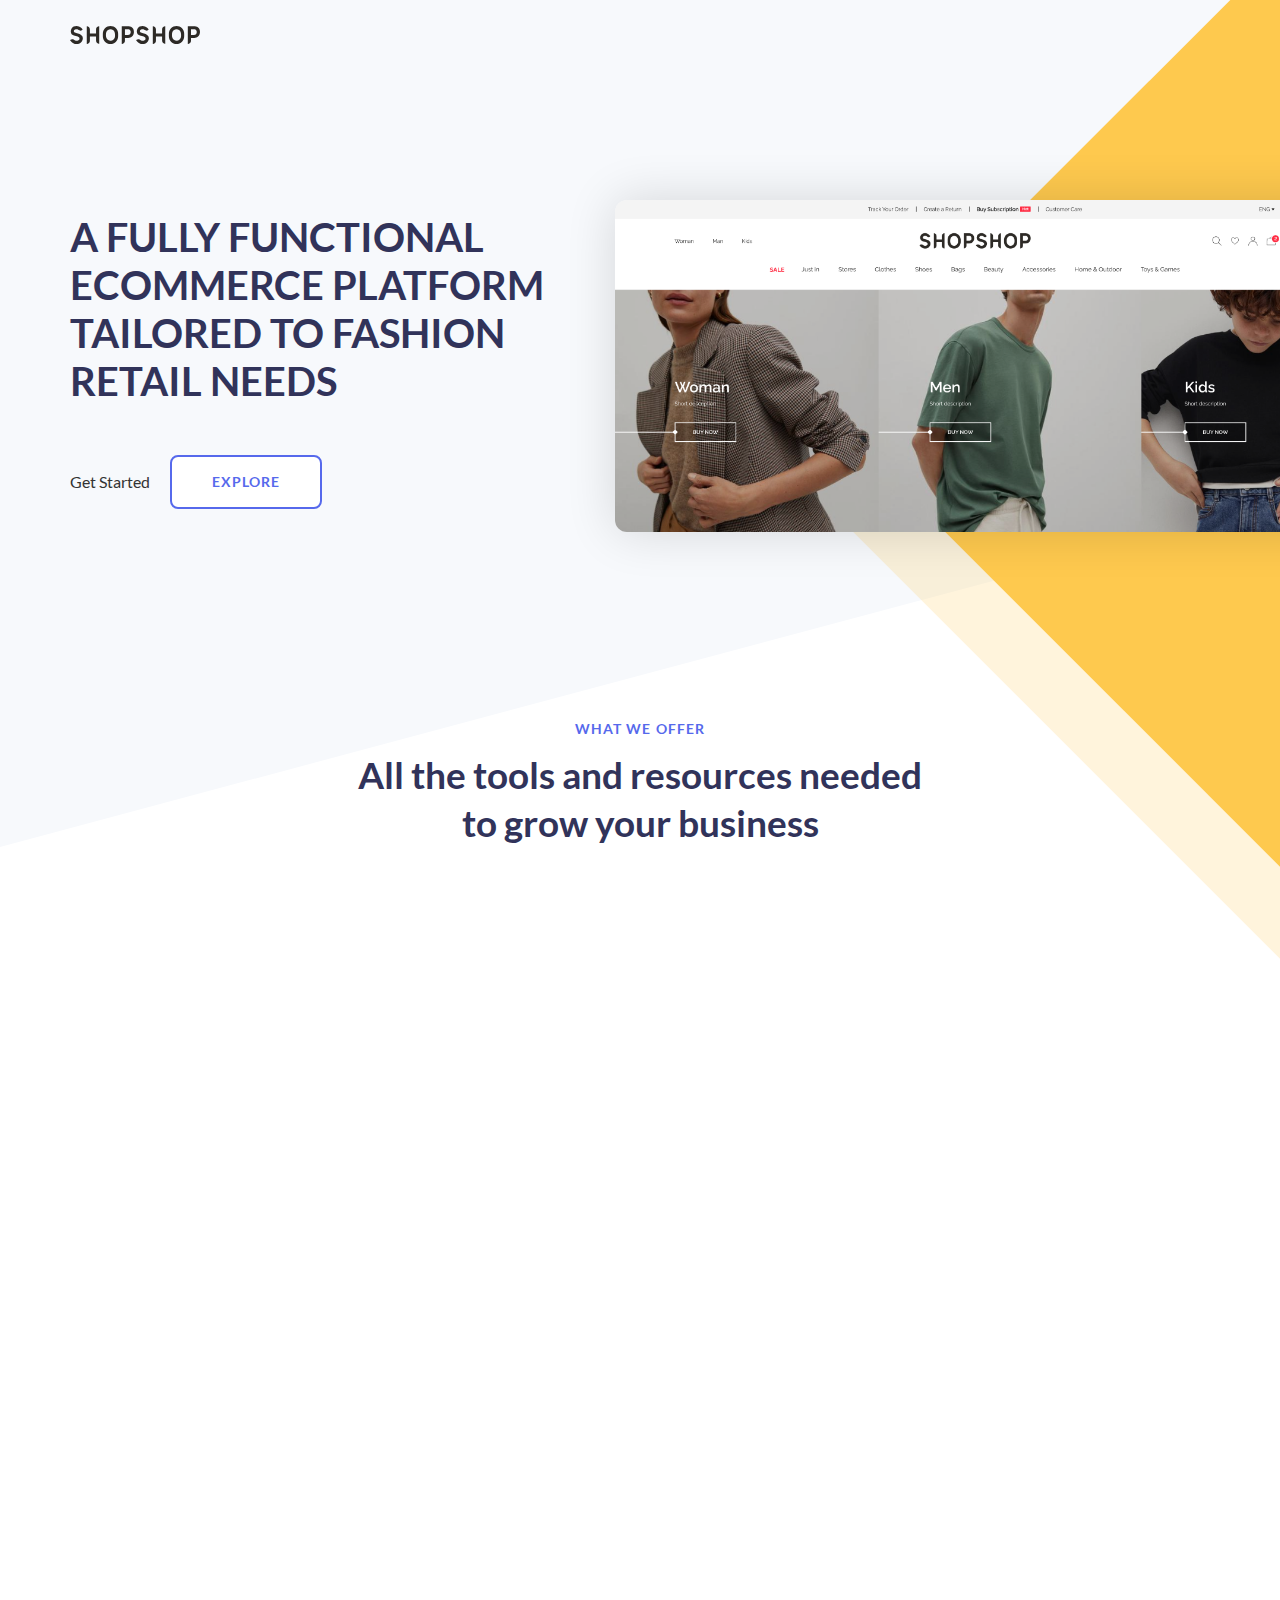
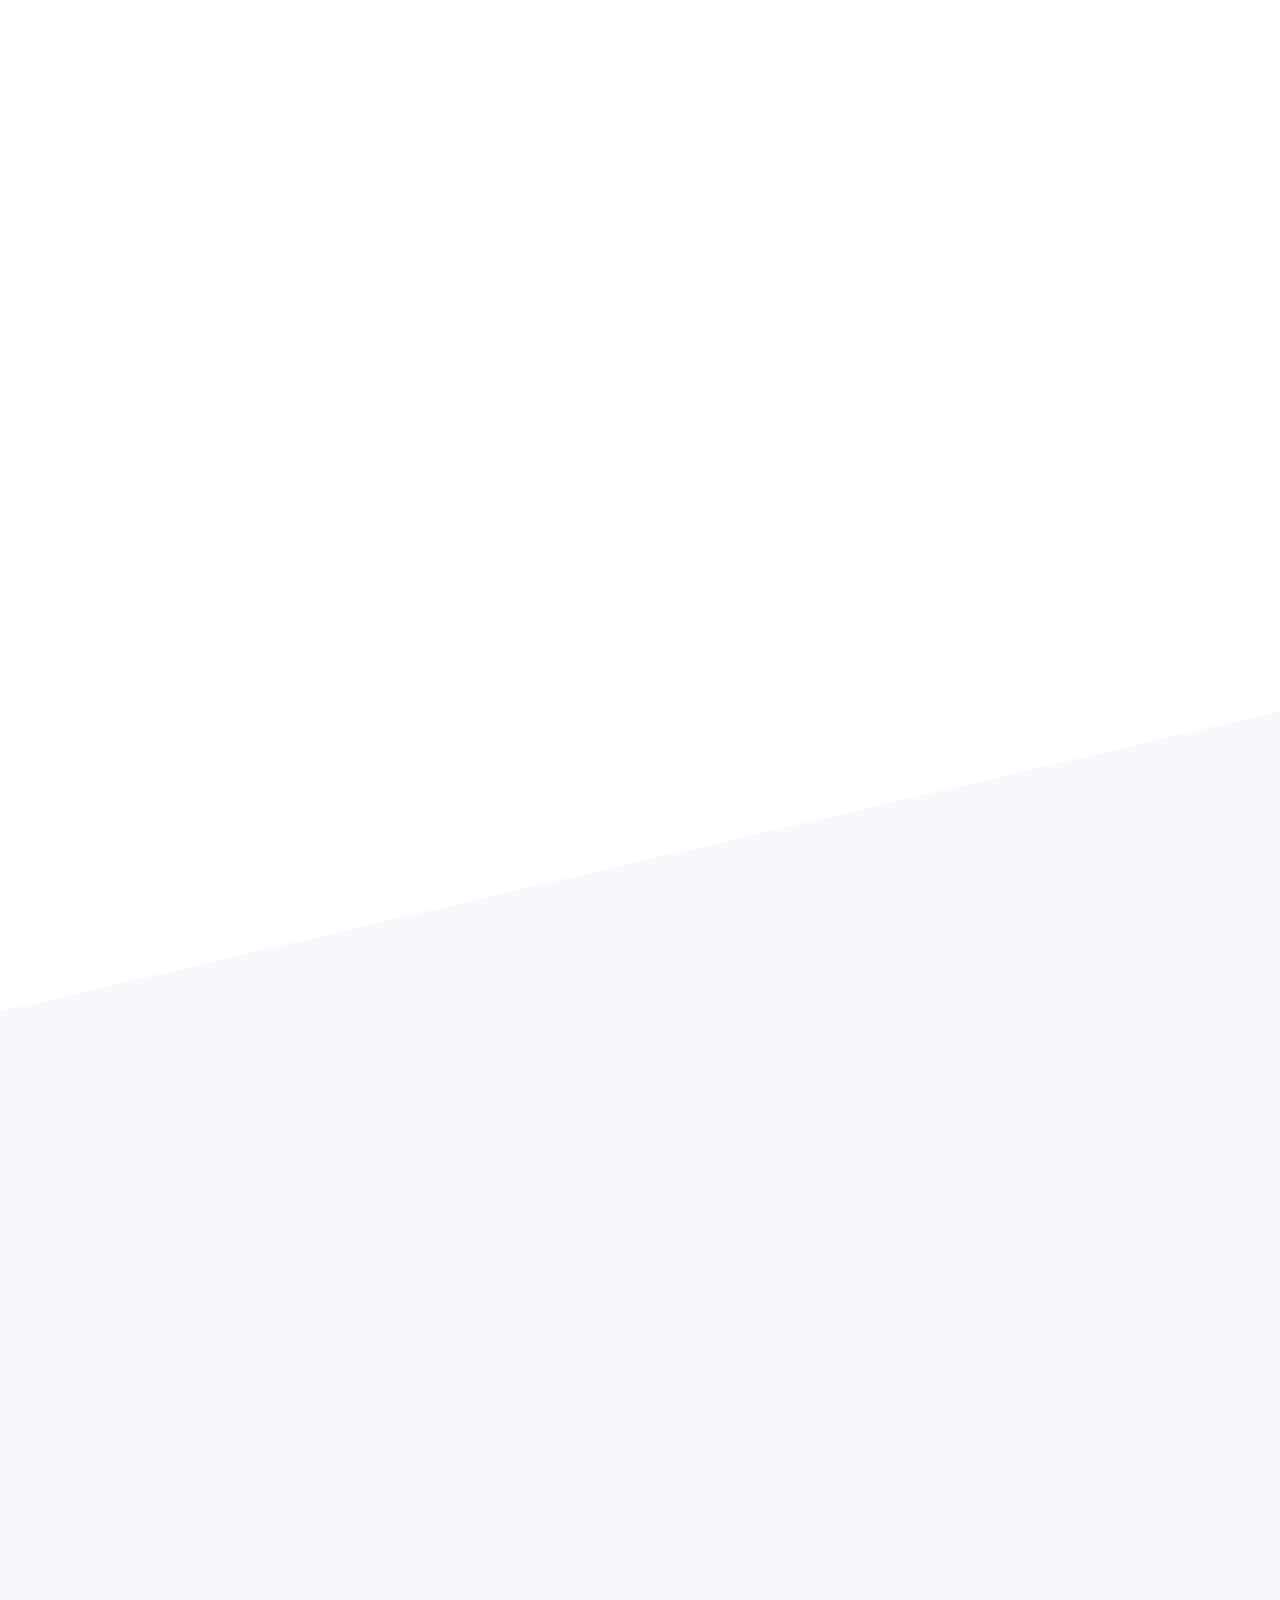
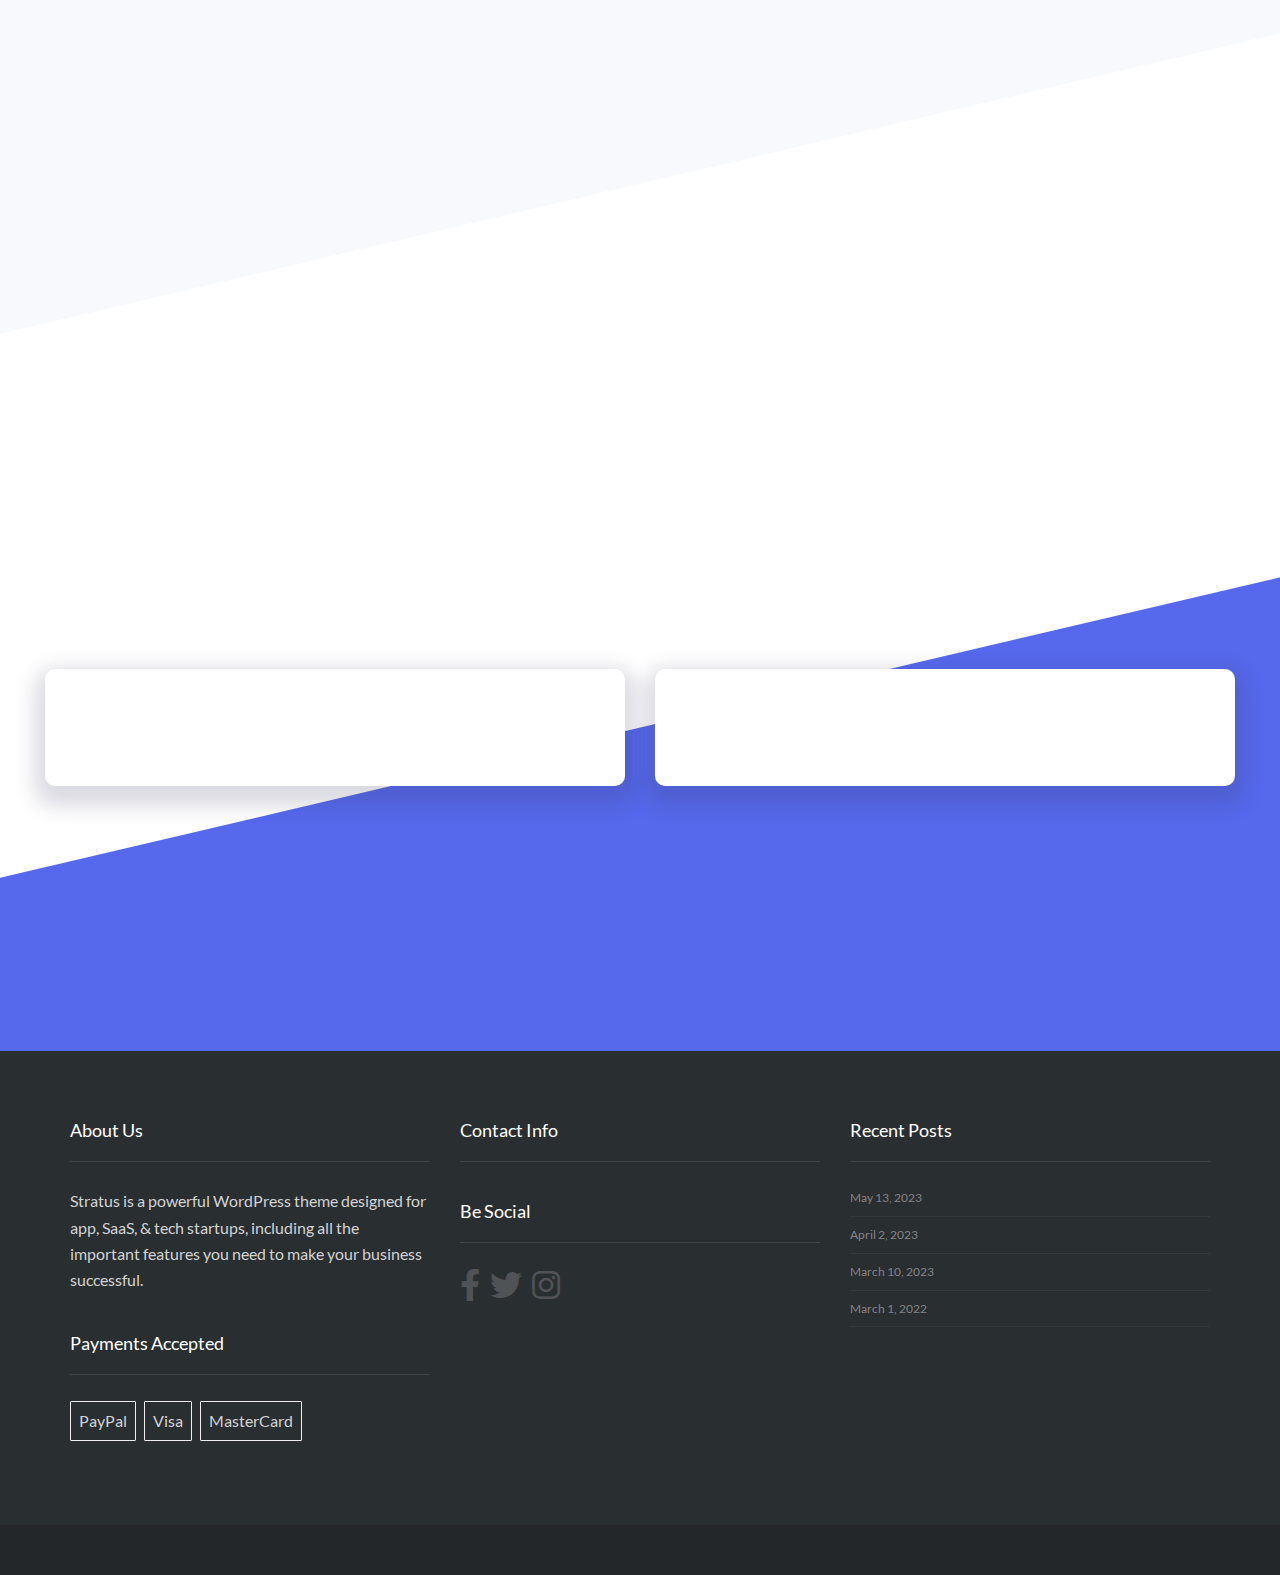
==== commit 03045392: "remove subtitles" ====
--- a/index.html
+++ b/index.html
@@ -1623,7 +1623,7 @@
 									data-id="5138b5d9" data-element_type="column">
 									<div class="elementor-column-wrap elementor-element-populated">
 										<div class="elementor-widget-wrap">
-											<div class="elementor-element elementor-element-e33ff6c hfe-submenu-icon-classic elementor-widget__width-auto elementor-widget-tablet__width-initial elementor-widget-mobile__width-initial hfe-submenu-animation-none hfe-nav-menu__breakpoint-tablet elementor-widget elementor-widget-thhf-navigation-menu"
+											<!-- <div class="elementor-element elementor-element-e33ff6c hfe-submenu-icon-classic elementor-widget__width-auto elementor-widget-tablet__width-initial elementor-widget-mobile__width-initial hfe-submenu-animation-none hfe-nav-menu__breakpoint-tablet elementor-widget elementor-widget-thhf-navigation-menu"
 												data-id="e33ff6c" data-element_type="widget"
 												data-widget_type="thhf-navigation-menu.default">
 												<div class="elementor-widget-container">
@@ -1783,7 +1783,7 @@
 														</nav>
 													</div>
 												</div>
-											</div>
+											</div> -->
 											<div class="elementor-element elementor-element-209c7772 hfe-search-layout-icon elementor-widget__width-auto elementor-hidden-desktop elementor-hidden-tablet elementor-hidden-mobile elementor-widget elementor-widget-thhf-search-button"
 												data-id="209c7772" data-element_type="widget"
 												data-widget_type="thhf-search-button.default">
@@ -1915,7 +1915,7 @@
 														<div class="hfe-site-logo-set">
 															<div class="hfe-site-logo-container">
 																<img class="hfe-site-logo-img elementor-animation-"
-																	src="images/Stratus-logo-blu%402x-1.png">
+																	src="images/shopshop.svg">
 															</div>
 														</div>
 														</a>
@@ -1929,7 +1929,7 @@
 									data-id="5138b5d9" data-element_type="column">
 									<div class="elementor-column-wrap elementor-element-populated">
 										<div class="elementor-widget-wrap">
-											<div class="elementor-element elementor-element-e33ff6c hfe-submenu-icon-classic elementor-widget__width-auto elementor-widget-tablet__width-initial elementor-widget-mobile__width-initial hfe-submenu-animation-none hfe-nav-menu__breakpoint-tablet elementor-widget elementor-widget-thhf-navigation-menu"
+											<!-- <div class="elementor-element elementor-element-e33ff6c hfe-submenu-icon-classic elementor-widget__width-auto elementor-widget-tablet__width-initial elementor-widget-mobile__width-initial hfe-submenu-animation-none hfe-nav-menu__breakpoint-tablet elementor-widget elementor-widget-thhf-navigation-menu"
 												data-id="e33ff6c" data-element_type="widget"
 												data-widget_type="thhf-navigation-menu.default">
 												<div class="elementor-widget-container">
@@ -2089,7 +2089,7 @@
 														</nav>
 													</div>
 												</div>
-											</div>
+											</div> -->
 											<div class="elementor-element elementor-element-209c7772 hfe-search-layout-icon elementor-widget__width-auto elementor-hidden-desktop elementor-hidden-tablet elementor-hidden-mobile elementor-widget elementor-widget-thhf-search-button"
 												data-id="209c7772" data-element_type="widget"
 												data-widget_type="thhf-search-button.default">
@@ -2331,7 +2331,7 @@
 																</div>
 															</div>
 														</section>
-														<section
+														<!-- <section
 															class="elementor-section elementor-inner-section elementor-element elementor-element-1d32969 elementor-section-boxed elementor-section-height-default elementor-section-height-default"
 															data-id="1d32969" data-element_type="section">
 															<div
@@ -2453,7 +2453,7 @@
 																	</div>
 																</div>
 															</div>
-														</section>
+														</section> -->
 														<section
 															class="elementor-section elementor-inner-section elementor-element elementor-element-822c471 elementor-section-boxed elementor-section-height-default elementor-section-height-default"
 															data-id="822c471" data-element_type="section" id="offer">
@@ -2498,7 +2498,7 @@
 																					data-widget_type="heading.default">
 																					<div
 																						class="elementor-widget-container">
-																						<h4
+																						<!-- <h4
 																							class="elementor-heading-title elementor-size-default">
 																							Web & mobile versions + IOS & Android Apps
 																							Supports multiple brands and merchants or can be used for  mono brand
@@ -2507,7 +2507,7 @@
 																							UX & UI tailored to fashion retail brands
 																							Extensive Sales/promotion capabilities
 																							Easy to launch and maintain
-																						</h4>
+																						</h4> -->
 																					</div>
 																				</div>
 																			</div>
@@ -2769,12 +2769,12 @@
 															data-settings="{&quot;_animation&quot;:&quot;fadeInUp&quot;}"
 															data-widget_type="heading.default">
 															<div class="elementor-widget-container">
-																<h4
+																<!-- <h4
 																	class="elementor-heading-title elementor-size-default">
 																	Donec luctus, risus a ornare ultrices, lacus ligula
 																	pellentesque massa, sit amet elementum libero ac
 																	ipsum. Nulla facilisi. Morbi nec mattis interdum
-																	augue nulla.</h4>
+																	augue nulla.</h4> -->
 															</div>
 														</div>
 													</div>
@@ -2835,12 +2835,13 @@
 																		</div>
 																		<div class="elementor-icon-box-content">
 																			<h5 class="elementor-icon-box-title">
-																				<span>Simplied card issuing</span>
+																				<span>Web & mobile versions + IOS & Android Apps
+																					Simplied card issuing</span>
 																			</h5>
-																			<p class="elementor-icon-box-description">
+																			<!-- <p class="elementor-icon-box-description">
 																				Maecenas accumsan, elit id hendrerit
 																				convallis, lectus lacus fermentum nisi.
-																			</p>
+																			</p> -->
 																		</div>
 																	</div>
 
@@ -2897,12 +2898,13 @@
 																		</div>
 																		<div class="elementor-icon-box-content">
 																			<h5 class="elementor-icon-box-title">
-																				<span>Streamlined checkout</span>
+																				<span>Supports multiple brands and merchants or can be used for mono brand
+																				</span>
 																			</h5>
-																			<p class="elementor-icon-box-description">
+																			<!-- <p class="elementor-icon-box-description">
 																				Maecenas accumsan, elit id hendrerit
 																				convallis, lectus lacus fermentum nisi.
-																			</p>
+																			</p> -->
 																		</div>
 																	</div>
 
@@ -2971,12 +2973,13 @@
 																		</div>
 																		<div class="elementor-icon-box-content">
 																			<h5 class="elementor-icon-box-title">
-																				<span>Smart dashboard</span>
+																				<span>Simple integration with brand key operating systems
+																				</span>
 																			</h5>
-																			<p class="elementor-icon-box-description">
+																			<!-- <p class="elementor-icon-box-description">
 																				Maecenas accumsan, elit id hendrerit
 																				convallis, lectus lacus fermentum nisi.
-																			</p>
+																			</p> -->
 																		</div>
 																	</div>
 
@@ -3033,12 +3036,13 @@
 																		</div>
 																		<div class="elementor-icon-box-content">
 																			<h5 class="elementor-icon-box-title">
-																				<span>Optimized platforms</span>
+																				<span>Multi language support
+																				</span>
 																			</h5>
-																			<p class="elementor-icon-box-description">
+																			<!-- <p class="elementor-icon-box-description">
 																				Maecenas accumsan, elit id hendrerit
 																				convallis, lectus lacus fermentum nisi.
-																			</p>
+																			</p> -->
 																		</div>
 																	</div>
 
@@ -3097,12 +3101,14 @@
 																		</div>
 																		<div class="elementor-icon-box-content">
 																			<h5 class="elementor-icon-box-title">
-																				<span>Faster transaction approval</span>
+																				<span>
+																					UX & UI tailored to fashion retail brands
+																				</span>
 																			</h5>
-																			<p class="elementor-icon-box-description">
+																			<!-- <p class="elementor-icon-box-description">
 																				Maecenas accumsan, elit id hendrerit
 																				convallis, lectus lacus fermentum nisi.
-																			</p>
+																			</p> -->
 																		</div>
 																	</div>
 
@@ -3162,12 +3168,12 @@
 																		</div>
 																		<div class="elementor-icon-box-content">
 																			<h5 class="elementor-icon-box-title">
-																				<span>Support available 24/7</span>
+																				<span>Extensive Sales/promotion capabilities</span>
 																			</h5>
-																			<p class="elementor-icon-box-description">
+																			<!-- <p class="elementor-icon-box-description">
 																				Maecenas accumsan, elit id hendrerit
 																				convallis, lectus lacus fermentum nisi.
-																			</p>
+																			</p> -->
 																		</div>
 																	</div>
 
@@ -3359,12 +3365,12 @@
 															data-settings="{&quot;_animation&quot;:&quot;fadeInUp&quot;}"
 															data-widget_type="heading.default">
 															<div class="elementor-widget-container">
-																<h4
+																<!-- <h4
 																	class="elementor-heading-title elementor-size-default">
 																	Donec luctus, risus a ornare ultrices, lacus ligula
 																	pellentesque massa, sit amet elementum velit libero
 																	ac ipsum. Nulla facilisi. Morbi nec mattis interdum
-																	augue nulla.</h4>
+																	augue nulla.</h4> -->
 															</div>
 														</div>
 													</div>
@@ -3373,7 +3379,7 @@
 										</div>
 									</div>
 								</section>
-								<section
+								<!-- <section
 									class="elementor-section elementor-top-section elementor-element elementor-element-4f7696f elementor-section-boxed elementor-section-height-default elementor-section-height-default"
 									data-id="4f7696f" data-element_type="section">
 									<div class="elementor-container elementor-column-gap-default">
@@ -3420,8 +3426,8 @@
 											</div>
 										</div>
 									</div>
-								</section>
-								<section
+								</section> -->
+								<!-- <section
 									class="elementor-section elementor-top-section elementor-element elementor-element-d4654b0 elementor-section-boxed elementor-section-height-default elementor-section-height-default"
 									data-id="d4654b0" data-element_type="section">
 									<div class="elementor-container elementor-column-gap-default">
@@ -3675,7 +3681,7 @@
 											</div>
 										</div>
 									</div>
-								</section>
+								</section> -->
 								<section
 									class="elementor-section elementor-top-section elementor-element elementor-element-07be5f9 elementor-section-boxed elementor-section-height-default elementor-section-height-default"
 									data-id="07be5f9" data-element_type="section"
@@ -3744,7 +3750,7 @@
 																									class="elementor-icon-box-title">
 																									View Pricing → </a>
 																								</h3>
-																								<p
+																								<!-- <p
 																									class="elementor-icon-box-description">
 																									Lorem ipsum dolor
 																									sit amet,
@@ -3752,7 +3758,7 @@
 																									adipiscing elit. Ut
 																									elit tellus, luctus
 																									nec ullamcorper
-																									mattis. </p>
+																									mattis. </p> -->
 																							</div>
 																						</div>
 																					</div>
@@ -3817,7 +3823,7 @@
 																									About the Company →
 																									</a>
 																								</h3>
-																								<p
+																								<!-- <p
 																									class="elementor-icon-box-description">
 																									Lorem ipsum dolor
 																									sit amet,
@@ -3825,7 +3831,7 @@
 																									adipiscing elit. Ut
 																									elit tellus, luctus
 																									nec ullamcorper
-																									mattis. </p>
+																									mattis. </p> -->
 																							</div>
 																						</div>
 																					</div>
@@ -4046,10 +4052,10 @@
 		<div class="footer-btm-bar">
 			<div class="container">
 				<div class="footer-copyright row">
-					<div class="col-xs-12">
+					<!-- <div class="col-xs-12">
 						<p><span class="footer_copy">© <a href="#">Stratus</a></span> - <span class="footer_credit">Made
 								by <a href="http://themovation.com">Themovation</a></span></p>
-					</div>
+					</div> -->
 				</div>
 			</div>
 		</div>
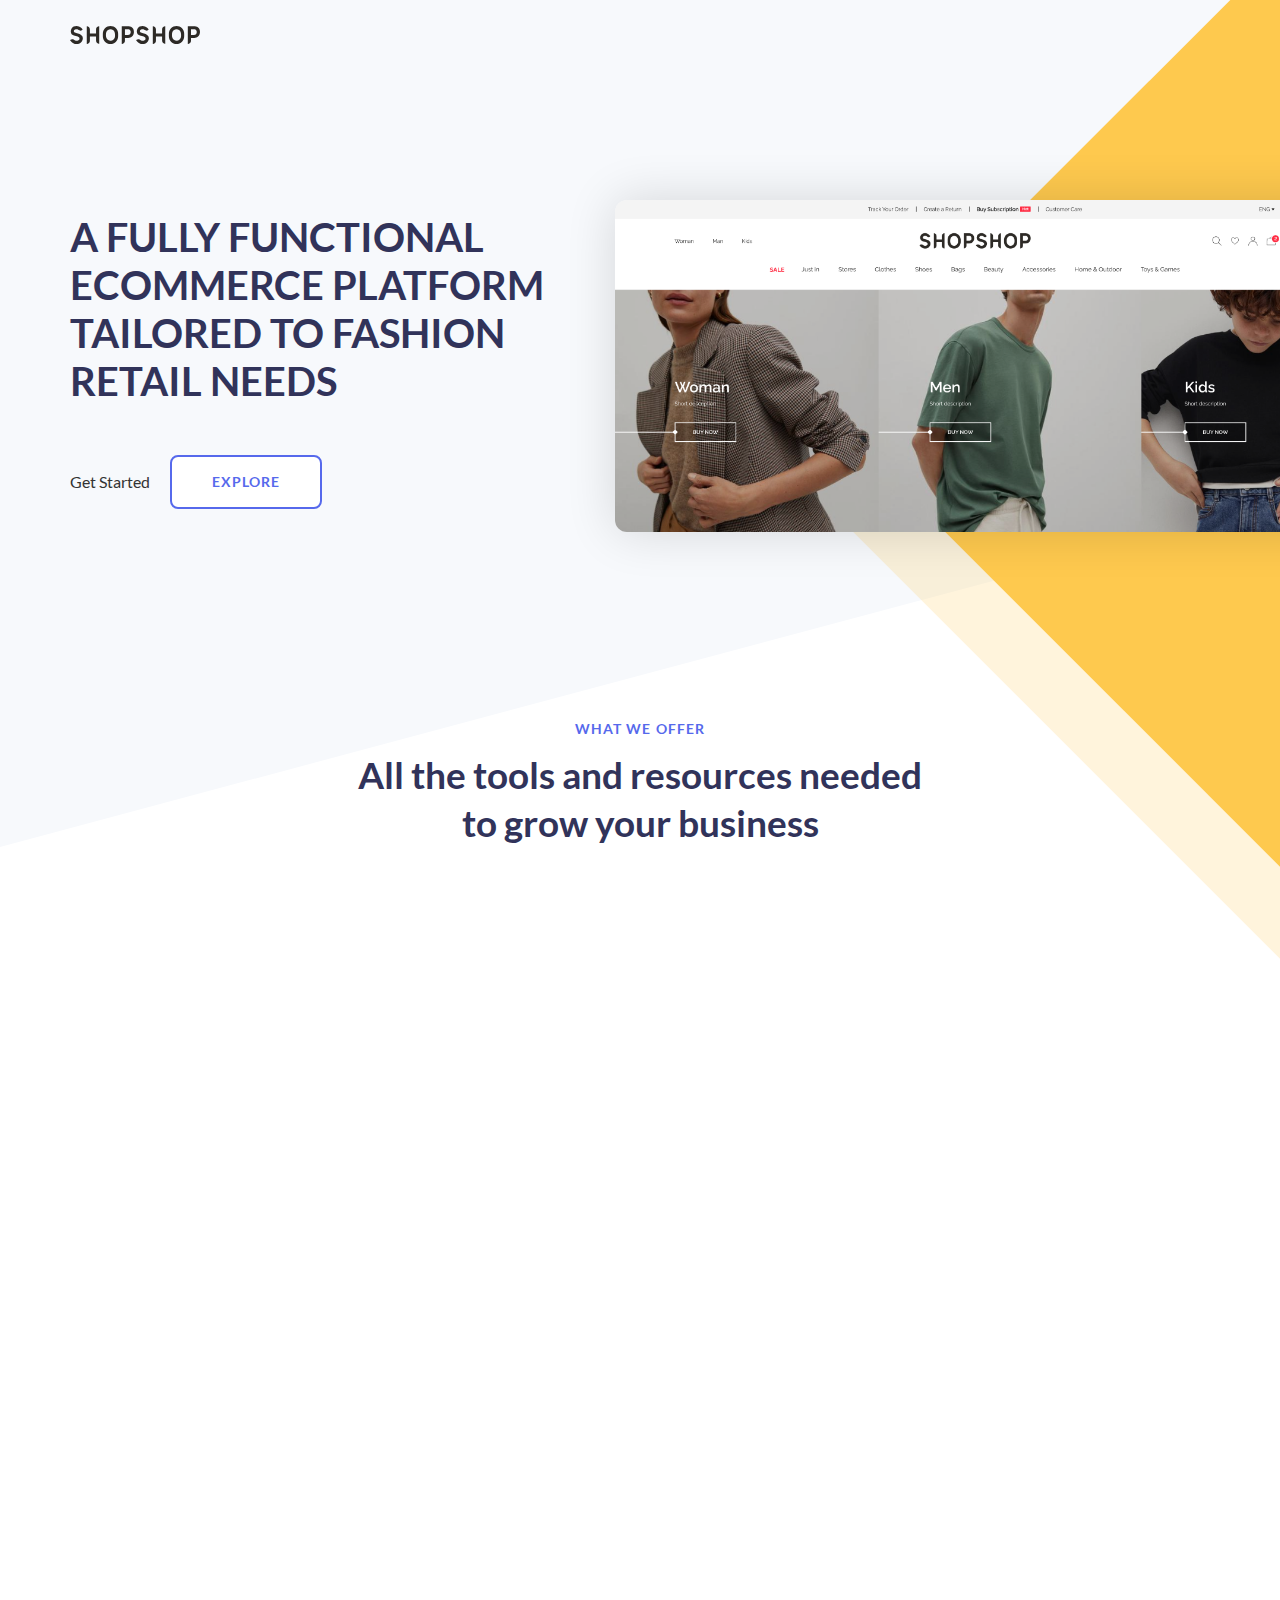
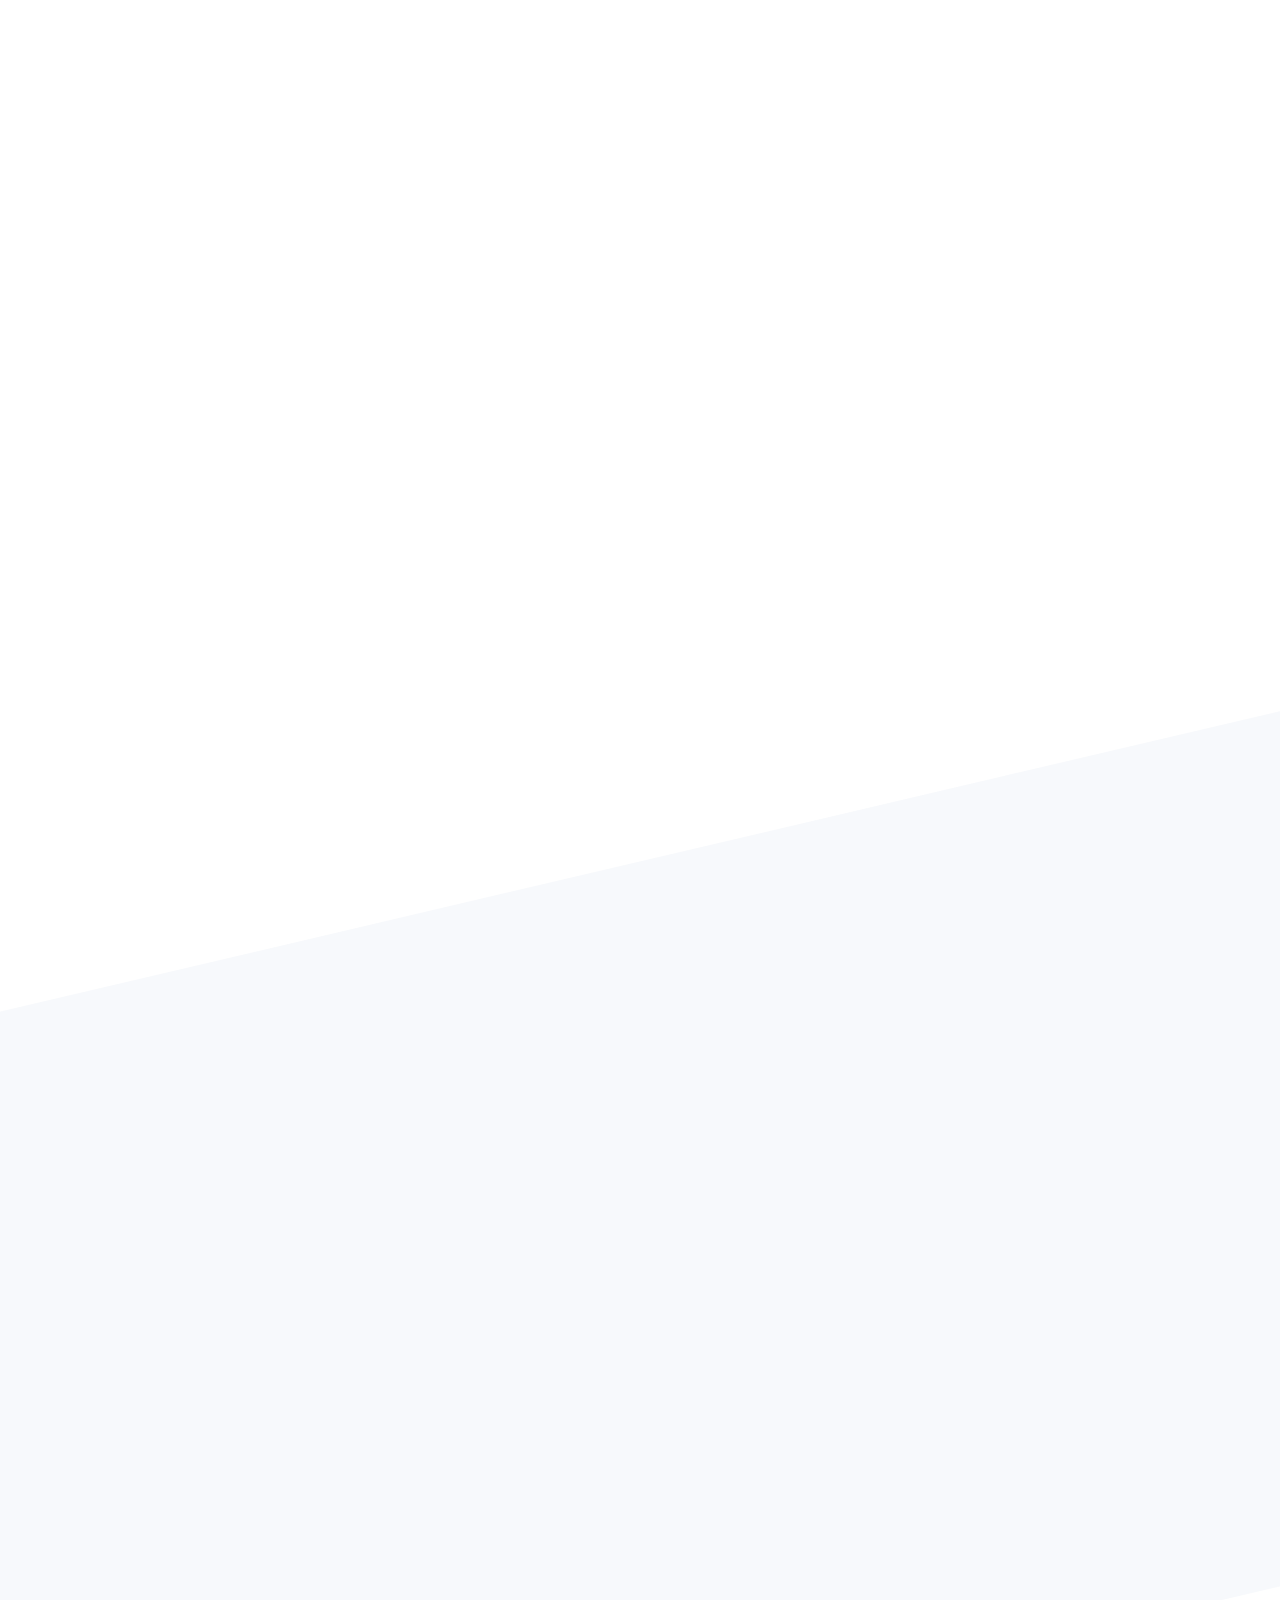
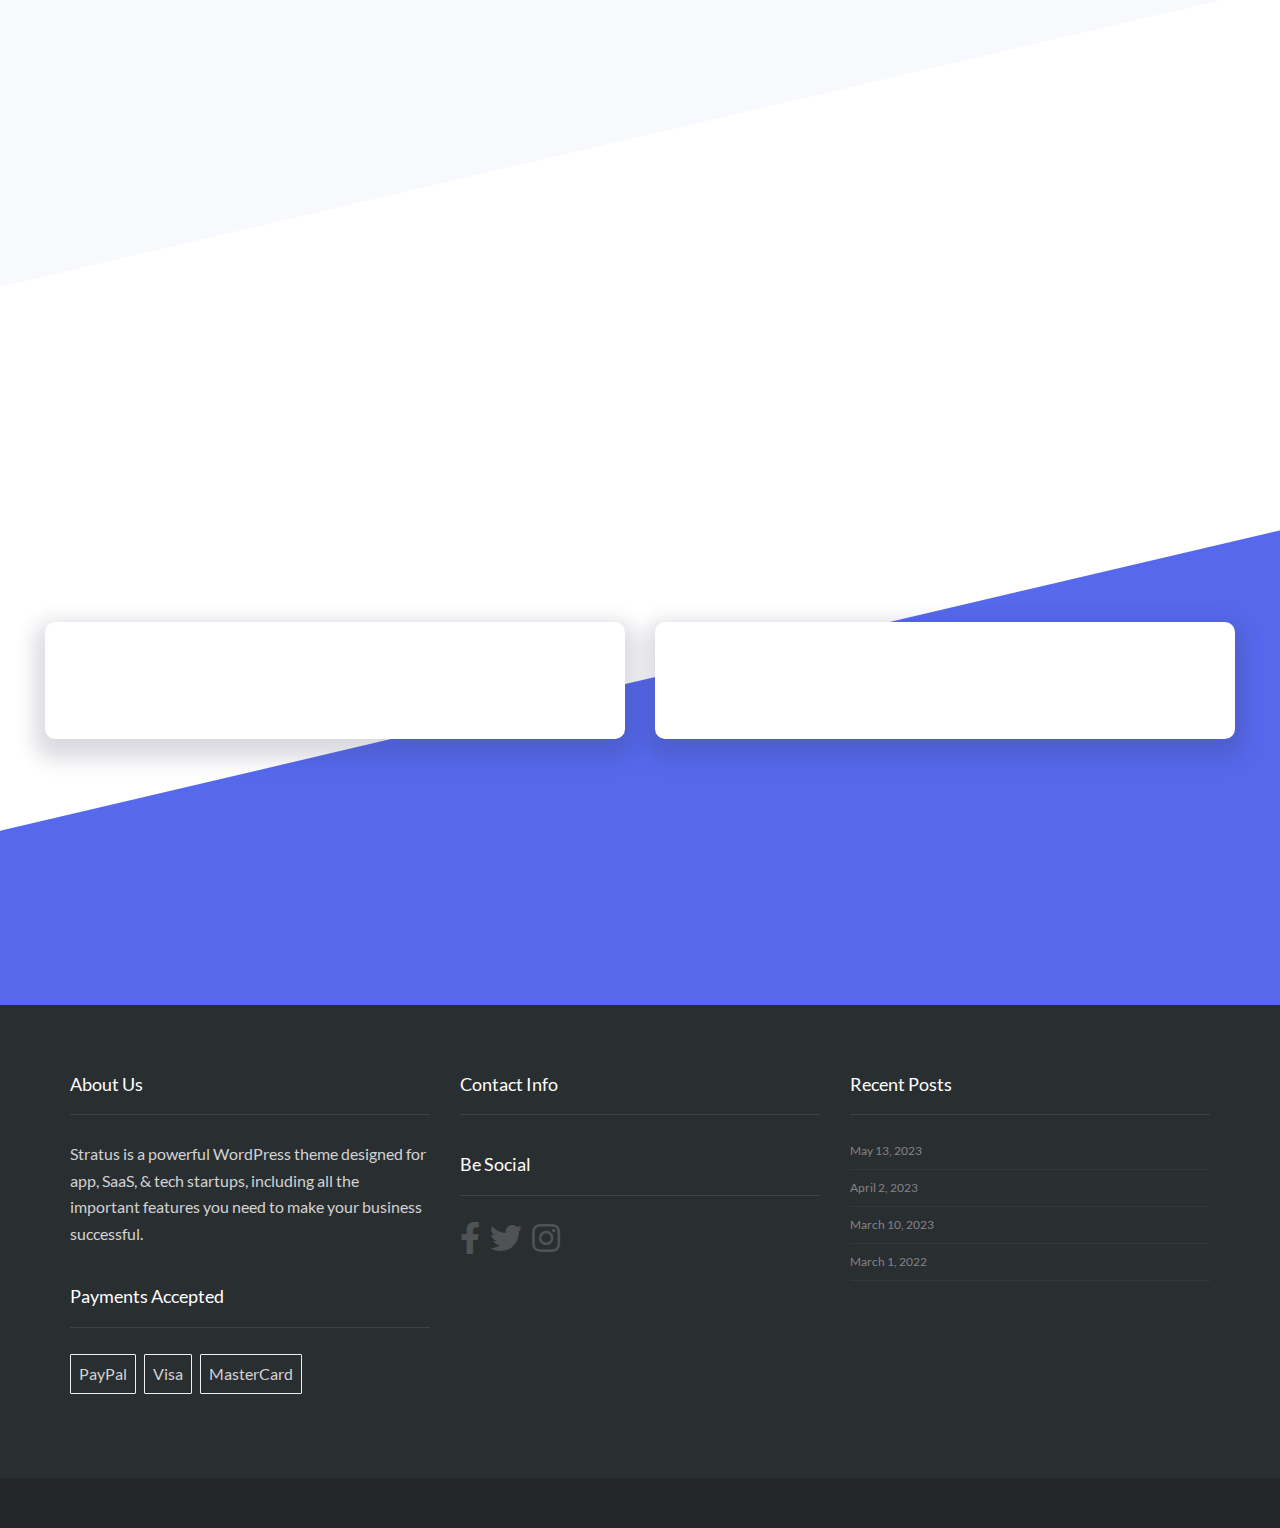
==== commit 0adbaa7f: "Change text" ====
--- a/index.html
+++ b/index.html
@@ -2760,7 +2760,7 @@
 															<div class="elementor-widget-container">
 																<h2
 																	class="elementor-heading-title elementor-size-default">
-																	A robust payments platform, built with intelligence
+																	What we offer
 																</h2>
 															</div>
 														</div>
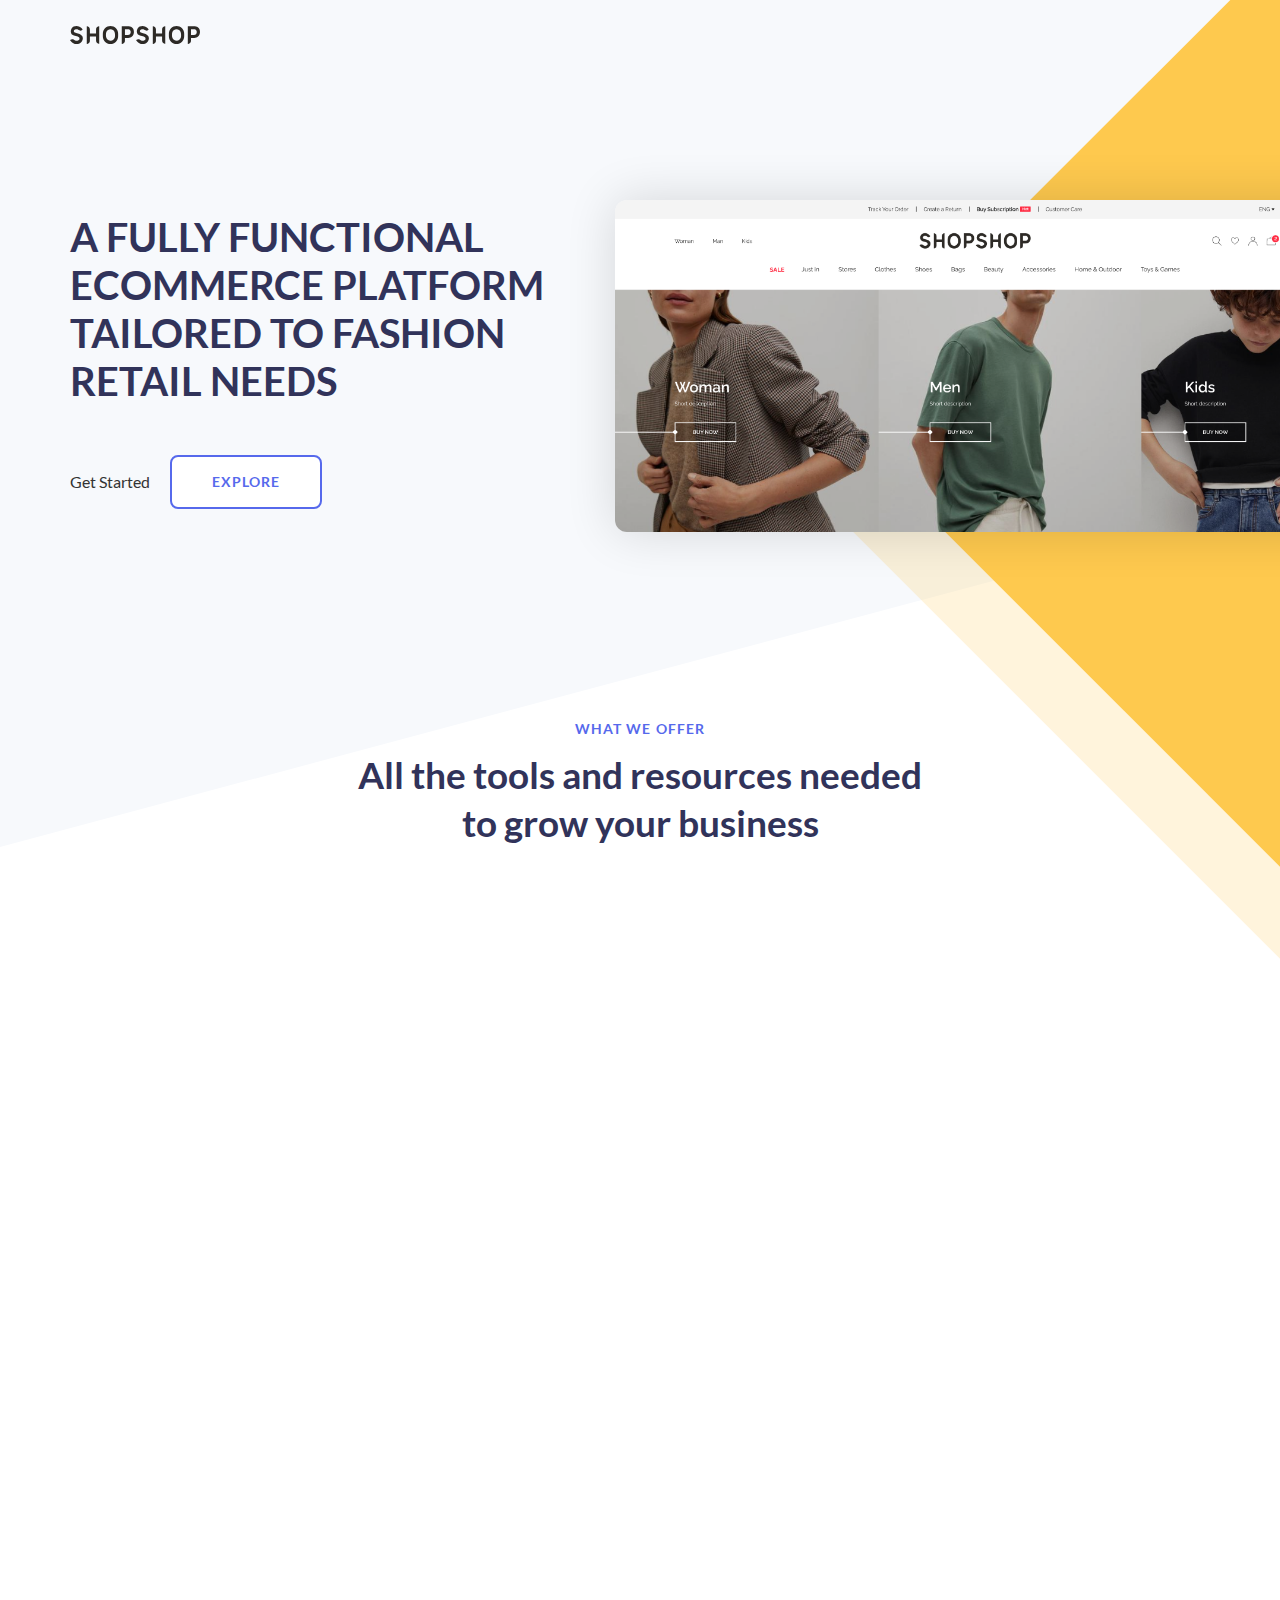
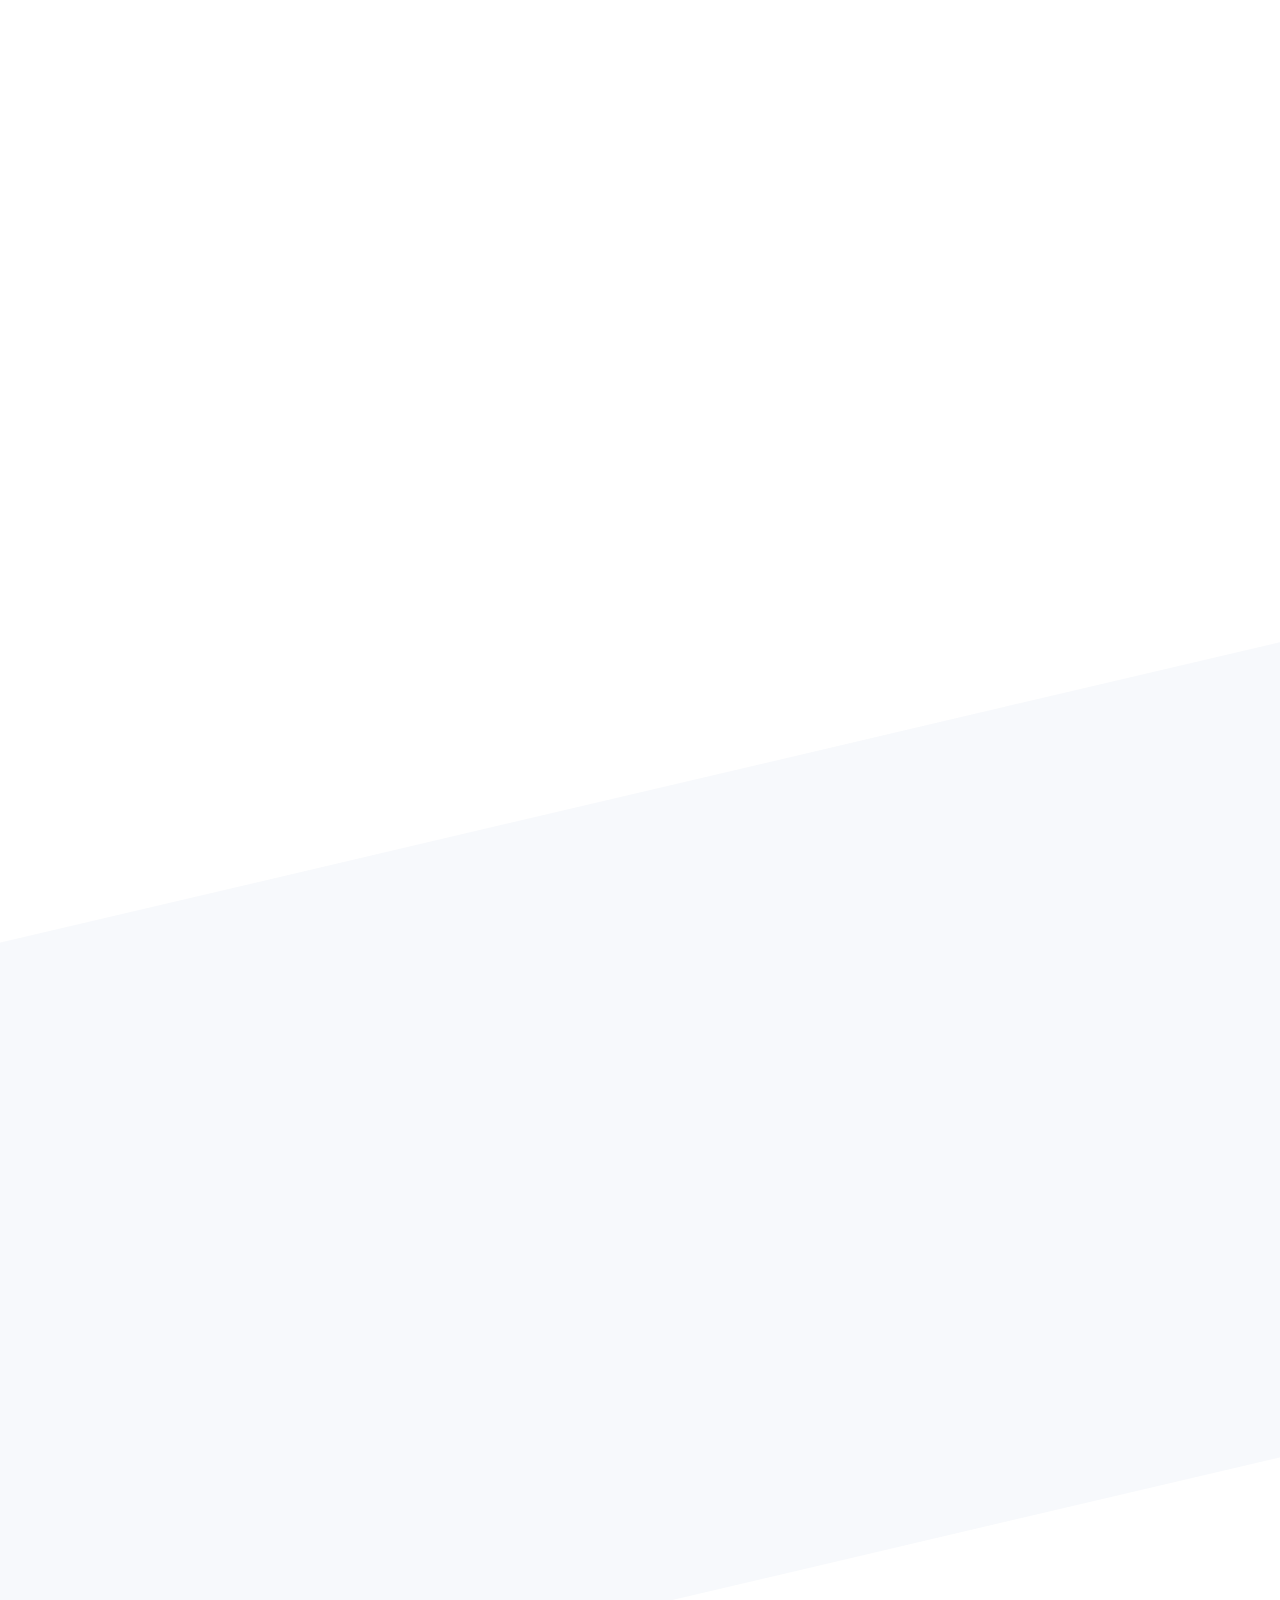
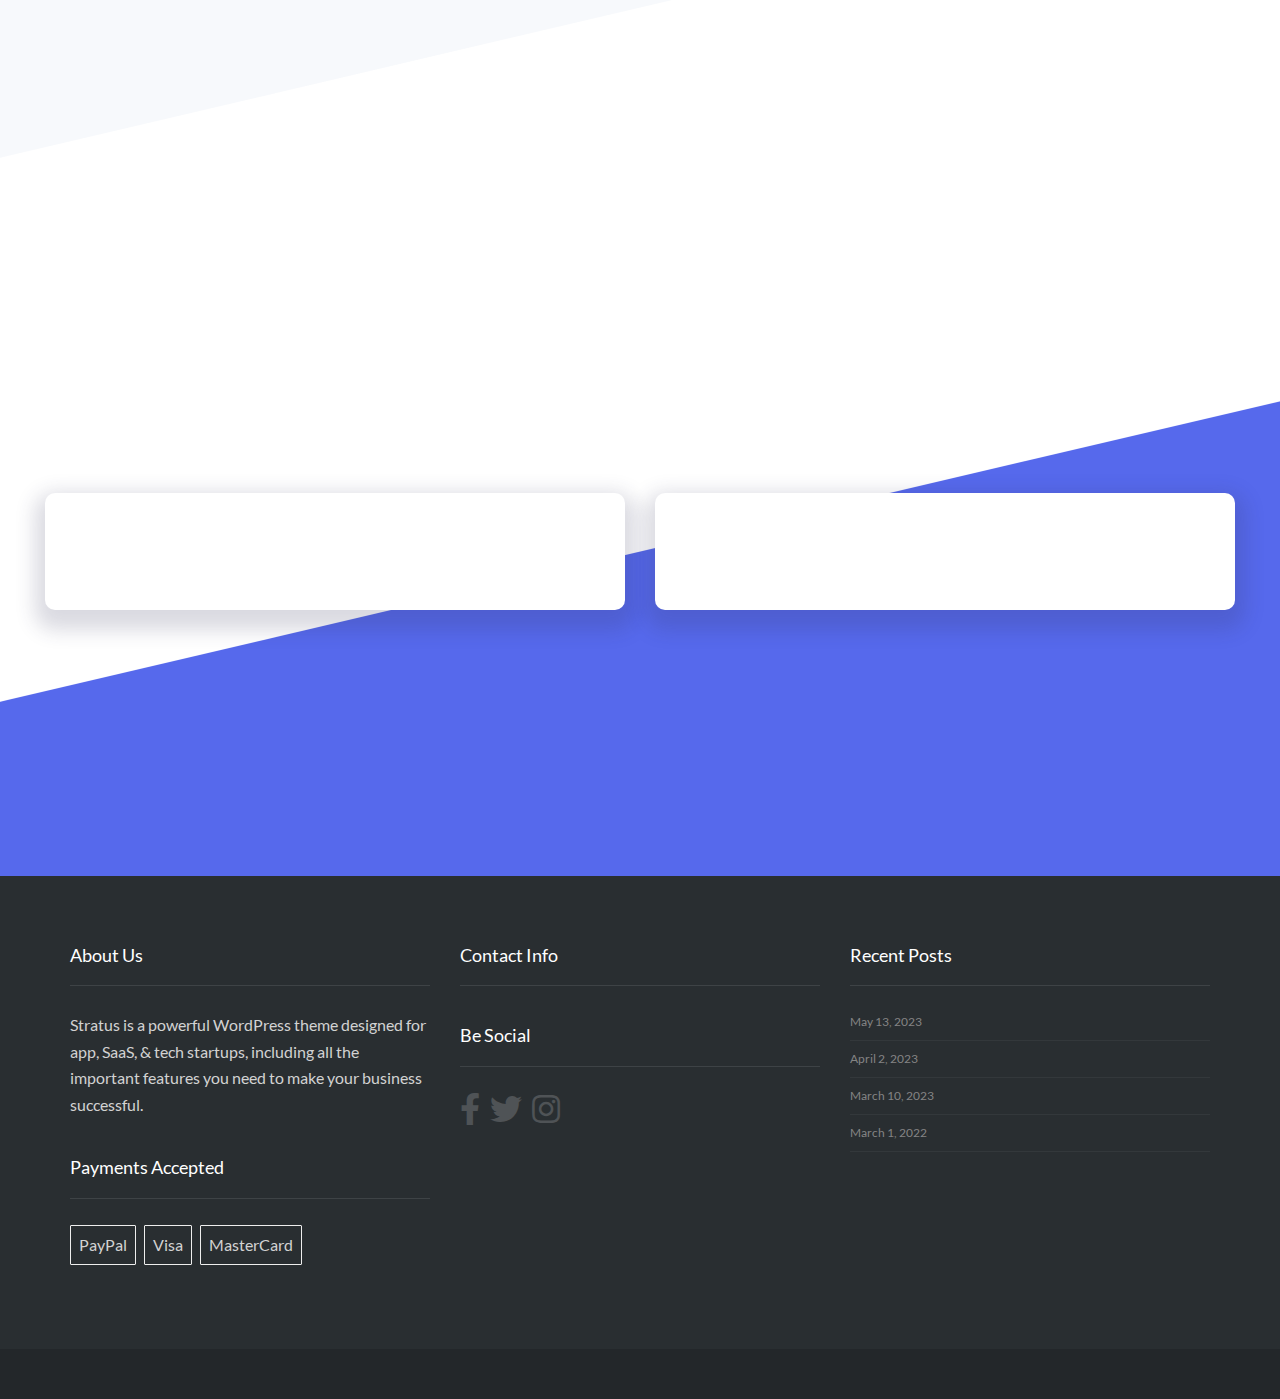
==== commit 86147c13: "Change font size" ====
--- a/index.html
+++ b/index.html
@@ -11,7 +11,7 @@
 	<title>Home - Payments Platform - Stratus</title>
 	<meta property="og:locale" content="en_US">
 	<meta property="og:type" content="article">
-	<meta property="og:title" content="Home - Payments Platform - Stratus">
+	<meta property="og:title" content="Home -Shopshop">
 	<meta property="og:description"
 		content="A FULLY FUNCTIONAL ECOMMERCE PLATFORM TAILORED TO
 		FASHION RETAIL NEEDS">
@@ -2568,7 +2568,7 @@
 															data-widget_type="heading.default">
 															<div class="elementor-widget-container">
 																<h3
-																	class="elementor-heading-title elementor-size-default" style="font-size: 25px;">The fashion retail industry is highly competitive, and it takes a visionary partner to help you stand out and succeed. That visionary partner is SHOPSHOP. We're not just a platform; we're your bridge to the future of fashion retail.</h3>
+																	class="elementor-heading-title elementor-size-default" style="font-size: 21px;">The fashion retail industry is highly competitive, and it takes a visionary partner to help you stand out and succeed. That visionary partner is SHOPSHOP. We're not just a platform; we're your bridge to the future of fashion retail.</h3>
 															</div>
 														</div>
 														<div class="elementor-element elementor-element-002ccd2 elementor-invisible elementor-widget elementor-widget-heading"
@@ -2615,7 +2615,7 @@
 															data-widget_type="heading.default">
 															<div class="elementor-widget-container">
 																<h3
-																	class="elementor-heading-title elementor-size-default" style="font-size: 25px;">We understand that running a large-scale fashion operation can be costly. That's why SHOPSHOP is not only powerful but also incredibly cost-effective. Our platform's low maintenance requirements mean you can allocate your resources where they truly matter—expanding your fashion empire, not just maintaining it.</h3>
+																	class="elementor-heading-title elementor-size-default" style="font-size: 21px;">We understand that running a large-scale fashion operation can be costly. That's why SHOPSHOP is not only powerful but also incredibly cost-effective. Our platform's low maintenance requirements mean you can allocate your resources where they truly matter—expanding your fashion empire, not just maintaining it.</h3>
 															</div>
 														</div>
 														<div class="elementor-element elementor-element-f3896ed elementor-invisible elementor-widget elementor-widget-heading"
@@ -2645,7 +2645,7 @@
 															<div class="elementor-widget-container">
 																<div class="elementor-image">
 																	<img decoding="async" width="900" height="563"
-																		src="images/ImageN3.drawio.png"
+																		src="images/lambda.jpg"
 																		class="attachment-full size-full wp-image-8521"
 																		alt="" loading="lazy"
 																		sizes="(max-width: 900px) 100vw, 900px">
@@ -2711,7 +2711,7 @@
 															data-widget_type="heading.default">
 															<div class="elementor-widget-container">
 																<h3
-																	class="elementor-heading-title elementor-size-default" style="font-size: 25px;">Our platform is designed for success. With state-of-the-art technology and a commitment to excellence, SHOPSHOP ensures lightning-fast performance. Say goodbye to slow loading times and hello to a seamless shopping experience for your customers. Your products will shine, and your sales will skyrocket.</h3>
+																	class="elementor-heading-title elementor-size-default" style="font-size: 21px;">Our platform is designed for success. With state-of-the-art technology and a commitment to excellence, SHOPSHOP ensures lightning-fast performance. Say goodbye to slow loading times and hello to a seamless shopping experience for your customers. Your products will shine, and your sales will skyrocket.</h3>
 															</div>
 														</div>
 														<div class="elementor-element elementor-element-d7ec4e2 elementor-invisible elementor-widget elementor-widget-heading"
@@ -2996,7 +2996,8 @@
 								<section
 									class="elementor-section elementor-top-section elementor-element elementor-element-318a64f elementor-section-boxed elementor-section-height-default elementor-section-height-default"
 									data-id="318a64f" data-element_type="section"
-									data-settings="{&quot;background_background&quot;:&quot;classic&quot;}">
+									data-settings="{&quot;background_background&quot;:&quot;classic&quot;}"
+									style="padding-bottom: 80px !important;">
 									<div class="elementor-container elementor-column-gap-wide">
 										<div class="elementor-row">
 											<div class="elementor-column elementor-col-33 elementor-top-column elementor-element elementor-element-5304d35"
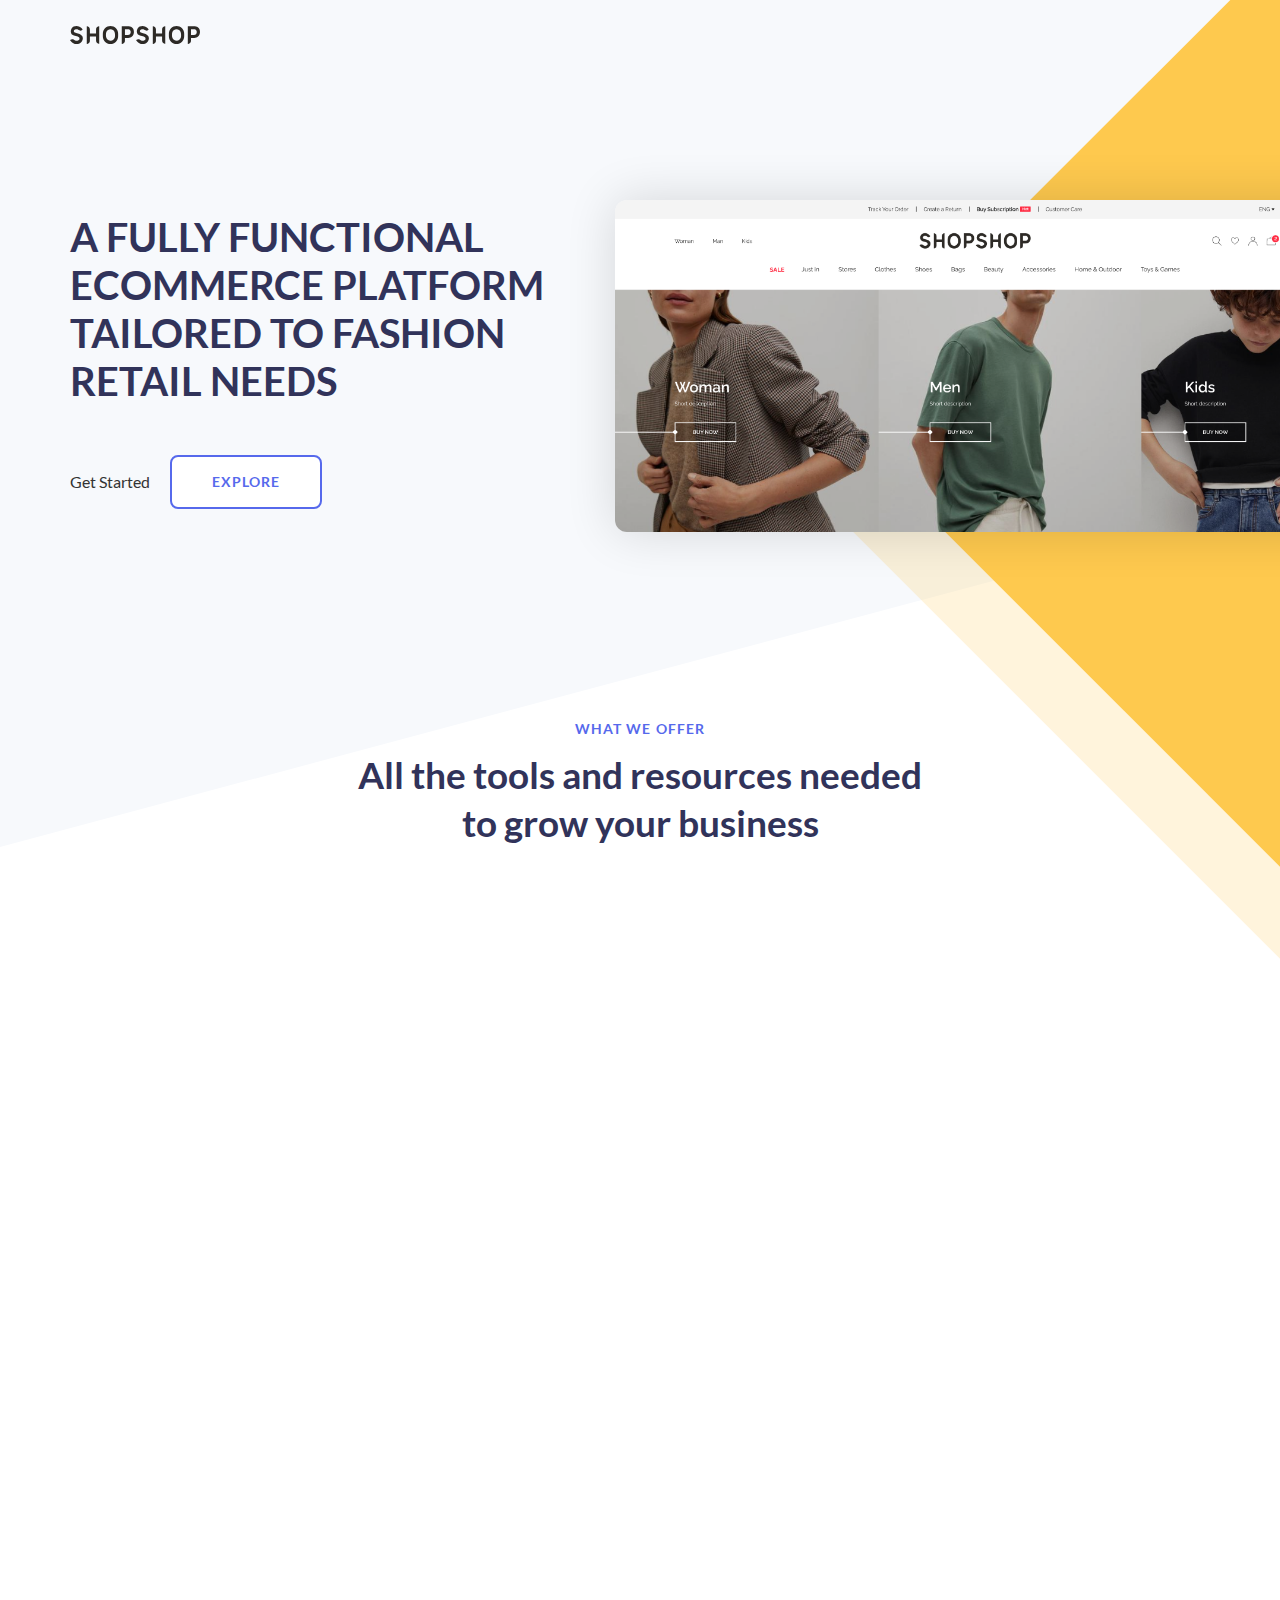
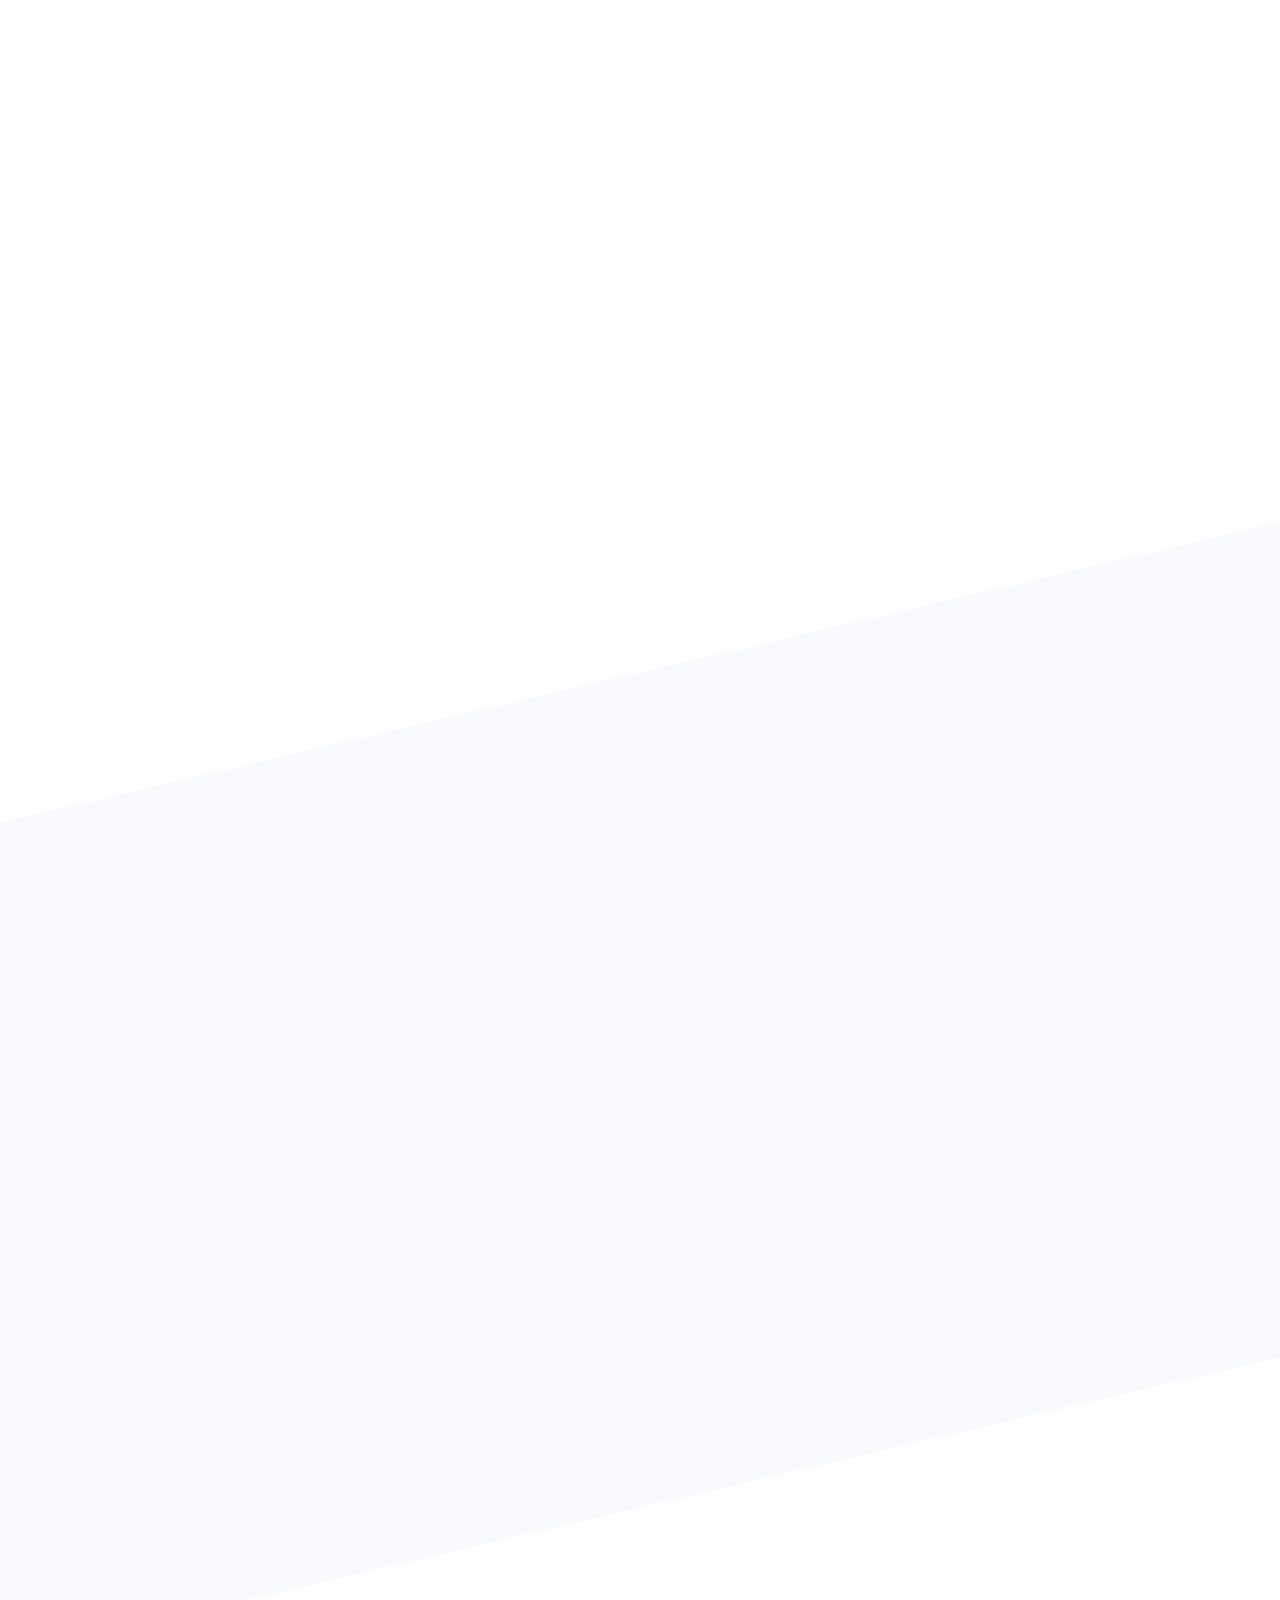
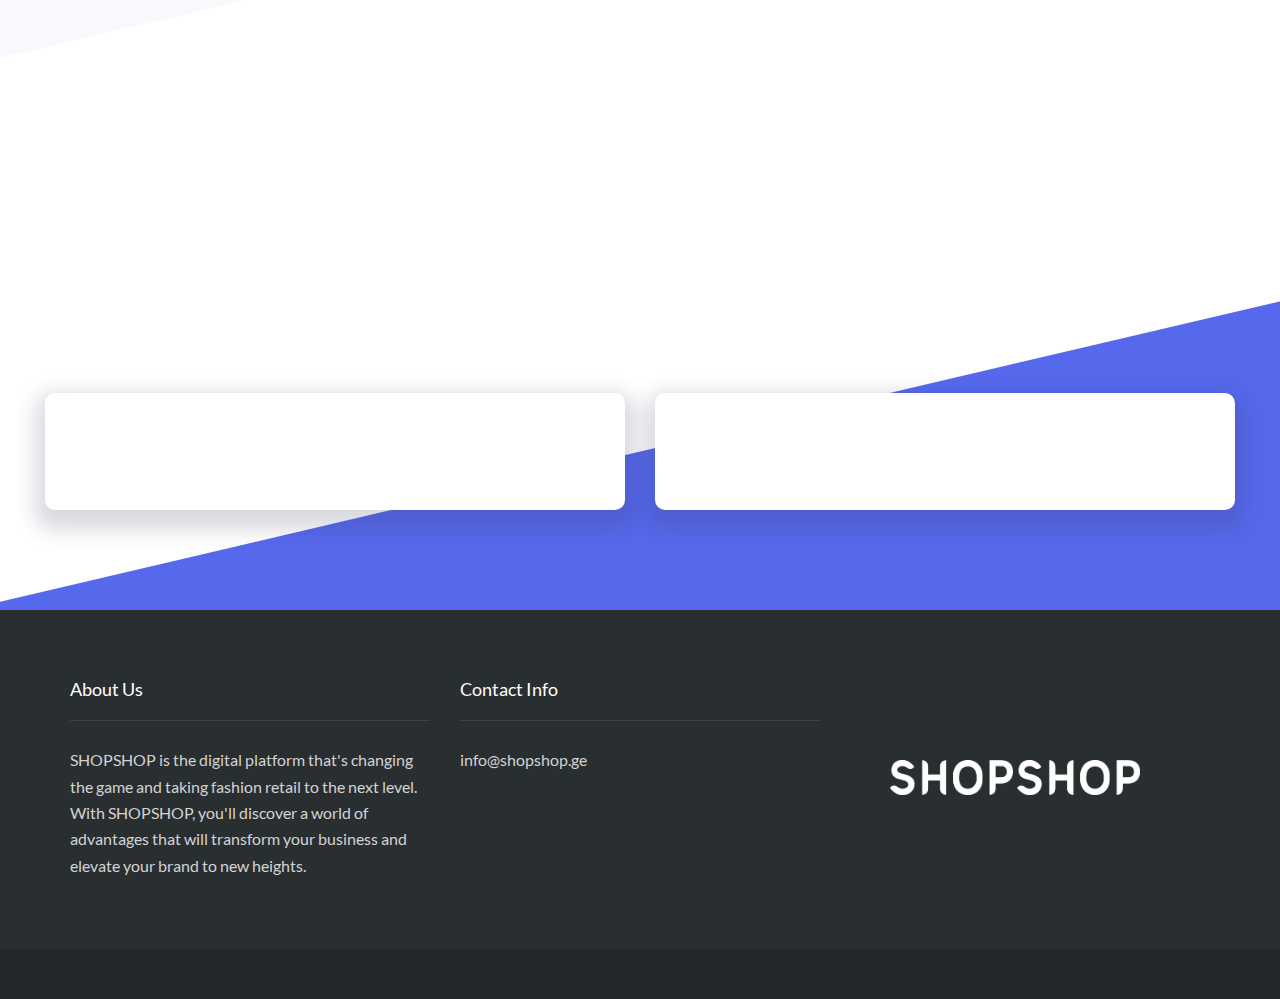
==== commit 926989fd: "create about-us and pricing pages" ====
--- a/index.html
+++ b/index.html
@@ -8,19 +8,19 @@
 	<meta name="robots" content="index, follow, max-image-preview:large, max-snippet:-1, max-video-preview:-1">
 
 	<!-- This site is optimized with the Yoast SEO plugin v20.4 - https://yoast.com/wordpress/plugins/seo/ -->
-	<title>Home - Payments Platform - Stratus</title>
+	<title>SHOPSHOP - Platform</title>
 	<meta property="og:locale" content="en_US">
 	<meta property="og:type" content="article">
-	<meta property="og:title" content="Home -Shopshop">
+	<meta property="og:title" content="SHOPSHOP - Platform">
 	<meta property="og:description"
 		content="A FULLY FUNCTIONAL ECOMMERCE PLATFORM TAILORED TO
 		FASHION RETAIL NEEDS">
 	<meta property="og:site_name" content="shopshop">
-	<meta property="article:modified_time" content="2022-09-29T04:47:10+00:00">
-	<meta property="og:image" content="images/Payments-0.jpg">
-	<meta name="twitter:card" content="summary_large_image">
+	<!-- <meta property="article:modified_time" content="2022-09-29T04:47:10+00:00"> -->
+	<!-- <meta property="og:image" content="images/Payments-0.jpg"> -->
+	<!-- <meta name="twitter:card" content="summary_large_image">
 	<meta name="twitter:label1" content="Est. reading time">
-	<meta name="twitter:data1" content="6 minutes">
+	<meta name="twitter:data1" content="6 minutes"> -->
 	<!-- / Yoast SEO plugin. -->
 
 
@@ -1608,8 +1608,10 @@
 													<div class="hfe-site-logo">
 														<div class="hfe-site-logo-set">
 															<div class="hfe-site-logo-container">
+																<a href="/">
 																<img class="hfe-site-logo-img elementor-animation-"
 																	src="images/shopshop.svg">
+																</a>	
 															</div>
 														</div>
 														</a>
@@ -1914,8 +1916,10 @@
 													<div class="hfe-site-logo">
 														<div class="hfe-site-logo-set">
 															<div class="hfe-site-logo-container">
+																<a href="/">
 																<img class="hfe-site-logo-img elementor-animation-"
 																	src="images/shopshop.svg">
+																</a>	
 															</div>
 														</div>
 														</a>
@@ -2661,7 +2665,8 @@
 								<section
 									class="elementor-section elementor-top-section elementor-element elementor-element-f7d9ea4 elementor-section-boxed elementor-section-height-default elementor-section-height-default"
 									data-id="f7d9ea4" data-element_type="section"
-									data-settings="{&quot;shape_divider_bottom&quot;:&quot;tilt&quot;}">
+									data-settings="{&quot;shape_divider_bottom&quot;:&quot;tilt&quot;}"
+									style="padding-bottom: 200px !important;">
 									<div class="elementor-shape elementor-shape-bottom" data-negative="false">
 										<svg xmlns="http://www.w3.org/2000/svg" viewBox="0 0 1000 100"
 											preserveAspectRatio="none">
@@ -2997,7 +3002,7 @@
 									class="elementor-section elementor-top-section elementor-element elementor-element-318a64f elementor-section-boxed elementor-section-height-default elementor-section-height-default"
 									data-id="318a64f" data-element_type="section"
 									data-settings="{&quot;background_background&quot;:&quot;classic&quot;}"
-									style="padding-bottom: 80px !important;">
+									style="padding-bottom: 100px !important;">
 									<div class="elementor-container elementor-column-gap-wide">
 										<div class="elementor-row">
 											<div class="elementor-column elementor-col-33 elementor-top-column elementor-element elementor-element-5304d35"
@@ -3749,6 +3754,7 @@
 																								class="elementor-icon-box-content">
 																								<h3
 																									class="elementor-icon-box-title">
+																									<a href="/platform/pricing.html">
 																									View Pricing → </a>
 																								</h3>
 																								<!-- <p
@@ -3821,6 +3827,7 @@
 																								class="elementor-icon-box-content">
 																								<h3
 																									class="elementor-icon-box-title">
+																									<a href="/platform/about-us.html">
 																									About the Company →
 																									</a>
 																								</h3>
@@ -3843,7 +3850,7 @@
 																</div>
 															</div>
 														</section>
-														<section
+														<!-- <section
 															class="elementor-section elementor-inner-section elementor-element elementor-element-d0aa285 elementor-section-boxed elementor-section-height-default elementor-section-height-default"
 															data-id="d0aa285" data-element_type="section">
 															<div
@@ -3930,7 +3937,7 @@
 																	</div>
 																</div>
 															</div>
-														</section>
+														</section> -->
 													</div>
 												</div>
 											</div>
@@ -3984,12 +3991,11 @@
 						<div class="widget-inner">
 							<h3 class="widget-title">About Us</h3>
 							<div class="textwidget">
-								<p>Stratus is a powerful WordPress theme designed for app, SaaS, &amp; tech startups,
-									including all the important features you need to make your business successful.</p>
+								<p>SHOPSHOP is the digital platform that's changing the game and taking fashion retail to the next level. With SHOPSHOP, you'll discover a world of advantages that will transform your business and elevate your brand to new heights.</p>
 							</div>
 						</div>
 					</section>
-					<section class="widget widget-th-payments">
+					<!-- <section class="widget widget-th-payments">
 						<div class="widget-inner">
 							<h3 class="widget-title">Payments Accepted</h3>
 							<div class="th-payments-widget">
@@ -4000,7 +4006,7 @@
 										class="th-payment-no-img">MasterCard</span></a>
 							</div>
 						</div>
-					</section>
+					</section> -->
 
 				</div>
 				<div class="footer-area-2 col-md-4 col-sm-6">
@@ -4009,11 +4015,12 @@
 						<div class="widget-inner">
 							<h3 class="widget-title">Contact Info</h3>
 							<div class="th-contact-info-widget">
+								<a href="mailto: info@shopshop.ge">info@shopshop.ge</a>
 							</div>
 					</section>
 
 
-					<section class="widget widget-social">
+					<!-- <section class="widget widget-social">
 						<div class="widget-inner">
 							<h3 class="widget-title">Be Social</h3>
 							<div class="soc-widget">
@@ -4022,14 +4029,14 @@
 										class="fab fa-instagram"></i></a>
 							</div>
 						</div>
-					</section>
+					</section> -->
 
 				</div>
 				<div class="footer-area-3 col-md-4 col-sm-6">
 
 					<section class="widget recent-posts-8 widget_recent_entries">
 						<div class="widget-inner">
-							<h3 class="widget-title">Recent Posts</h3>
+							<!-- <h3 class="widget-title">Recent Posts</h3>
 							<ul>
 								<li>
 									<span class="post-date">May 13, 2023</span>
@@ -4043,8 +4050,8 @@
 								<li>
 									<span class="post-date">March 1, 2022</span>
 								</li>
-							</ul>
-
+							</ul> -->
+							<img src="/images/shopshop-logo-white.png" style="width: 250px; margin-top: 80px; margin-left: 40px;" class="shopshop-logo-white"/>
 						</div>
 					</section>
 				</div>
--- a/css/special.css
+++ b/css/special.css
@@ -65,6 +65,206 @@
     display: none !important;
 }
 
+
+/** ABOUT US PAGE **/
+.platform-about-us-header {
+    display: flex;
+    justify-content: flex-start;
+    align-items: flex-start;
+    background-color: #FFE24E !important;
+    padding: 20px 50px !important;
+    margin-bottom: 50px;
+}
+
+.platform-about-us-header > a > img {
+    max-width: 130px;
+}
+
+.paltform-about-us-main {
+    display: flex;
+    flex-direction: column;
+    padding: 20px 50px !important;
+    justify-content: space-between;
+    flex-wrap: wrap !important;
+}
+
+.paltform-about-us-main > section {
+    width: 100% !important;
+}
+
+.platform-abour-us-bside-box {
+    display: flex;
+    justify-content: flex-end;
+    margin-bottom: 50px;
+}
+
+.platform-abour-us-bside-box > img {
+    max-width: 80px;
+    max-height: 80px;
+    margin-right: 20px;
+}
+
+.platform-about-us-text-wrapper > h3 {
+    margin: 0 !important;
+    color: #ffd04e;
+}
+
+.platform-about-us-text-wrapper > h4 {
+    max-width: 70% !important;
+}
+
+.paltform-about-us-bside {
+    display: flex;
+    justify-content: space-between;
+    flex-wrap: wrap;
+    margin-top: 50px;
+}
+
+.paltform-about-us-bside > div {
+    width: 30% !important;
+    min-width: 30% !important;
+}
+
+.paltform-about-us-aside {
+    display: flex;
+    margin-bottom: 50px !important;
+}
+
+.paltform-about-us-aside > div {
+    width: 50% !important;
+}
+
+.paltform-about-us-aside > div > img {
+    max-width: 100% !important;
+}
+
+.paltform-about-us-aside > div > h4 {
+    max-width: 70% !important;
+    font-size: 25px !important;
+}
+
+.paltform-about-us-aside > div > h2 {
+    font-size: 50px;
+    color: #ffd04e;
+}
+
+/** Pricing page **/
+.pricing-image-wrapper {
+    display: flex;
+    justify-content: center;
+}
+
+.pricing-image-wrapper > img {
+    max-width: 100% !important;
+}
+
+.plans-wrapper {
+    margin-top: 50px;
+    margin-bottom: 50px;
+    display: flex;
+    justify-content: center;
+    flex-wrap: wrap;
+}
+
+.plans-wrapper > div {
+    border: 3px solid #ffd04e;
+    border-radius: 30px;
+    min-height: 200px;
+    width: 300px;
+    display: flex;
+    flex-direction: column;
+    align-items: center;
+} 
+
+.plans-wrapper > div:hover {
+    transition: .5s;
+    border: 3px solid #ffdb7a;
+}
+
+.plans-wrapper > div > h3 {
+    font-size: 30px;
+    margin: 0 !important;
+    width: 100%;
+    text-align: center;
+    background-color: #ffd04e;
+    border-radius: 30px 30px 0px 0px;
+    padding: 10px 0px;
+}
+
+.plans-wrapper > div > ul {
+    box-sizing: border-box;
+    width: 100% !important;
+    padding: 0px 50px;
+    list-style-type: square;
+}
+
+.plans-wrapper > div > ul > li {
+    font-size: 20px;
+    margin-bottom: 10px;
+}
+
+.fixed-fee-wrapper {
+    margin-right: 150px;
+}
+
+@media (max-width: 1024px) {
+    .paltform-about-us-main {
+        flex-direction: column !important;
+    }
+
+    .paltform-about-us-main > section {
+        width: 100% !important;
+    }
+
+    .paltform-about-us-aside > h2 {
+        font-size: 30px;
+        margin-top: 20px;
+    }
+
+    .paltform-about-us-aside {
+        margin-bottom: 50px;
+    }
+
+    .paltform-about-us-bside > div {
+        width: 100% !important;
+        min-width: 100% !important;
+    }
+
+    .paltform-about-us-aside > div > h4 {
+        font-size: 20px !important;
+    }
+
+    .paltform-about-us-aside > div > h2 {
+        margin:  0 !important;
+    }
+}
+
+@media (max-width: 776px) {
+    .paltform-about-us-aside-image-wrapper{
+        display: none !important;
+    }
+
+    .paltform-about-us-aside > div {
+        max-width: 100% !important; 
+        width: 100% !important;
+    }
+
+    .paltform-about-us-aside > div > h4 {
+        max-width: 100% !important;
+    }
+
+    .fixed-fee-wrapper {
+        margin-right: 0px !important;
+        margin-bottom: 100px;
+    }
+
+    .plans-wrapper {
+        flex-direction: column;
+        align-items: center;
+        margin-bottom: 200px !important;
+    }
+
+}
 
 @media (max-width: 576px) {
     .hfe-menu-item {
@@ -105,4 +305,24 @@
         margin: 15px 0px;
         font-size: 16px;
     }
+
+    .shopshop-logo-white {
+        display: none !important;
+    }
+
+    .platform-abour-us-bside-box > img {
+        display: none;
+    }
+
+    .paltform-about-us-aside > h4 {
+        max-width: 100% !important;
+    }
+
+    .platform-about-us-text-wrapper > h4 {
+        max-width: 100% !important;
+    }
+
+    .plans-wrapper > div {
+        width: 100% !important;
+    }
 }